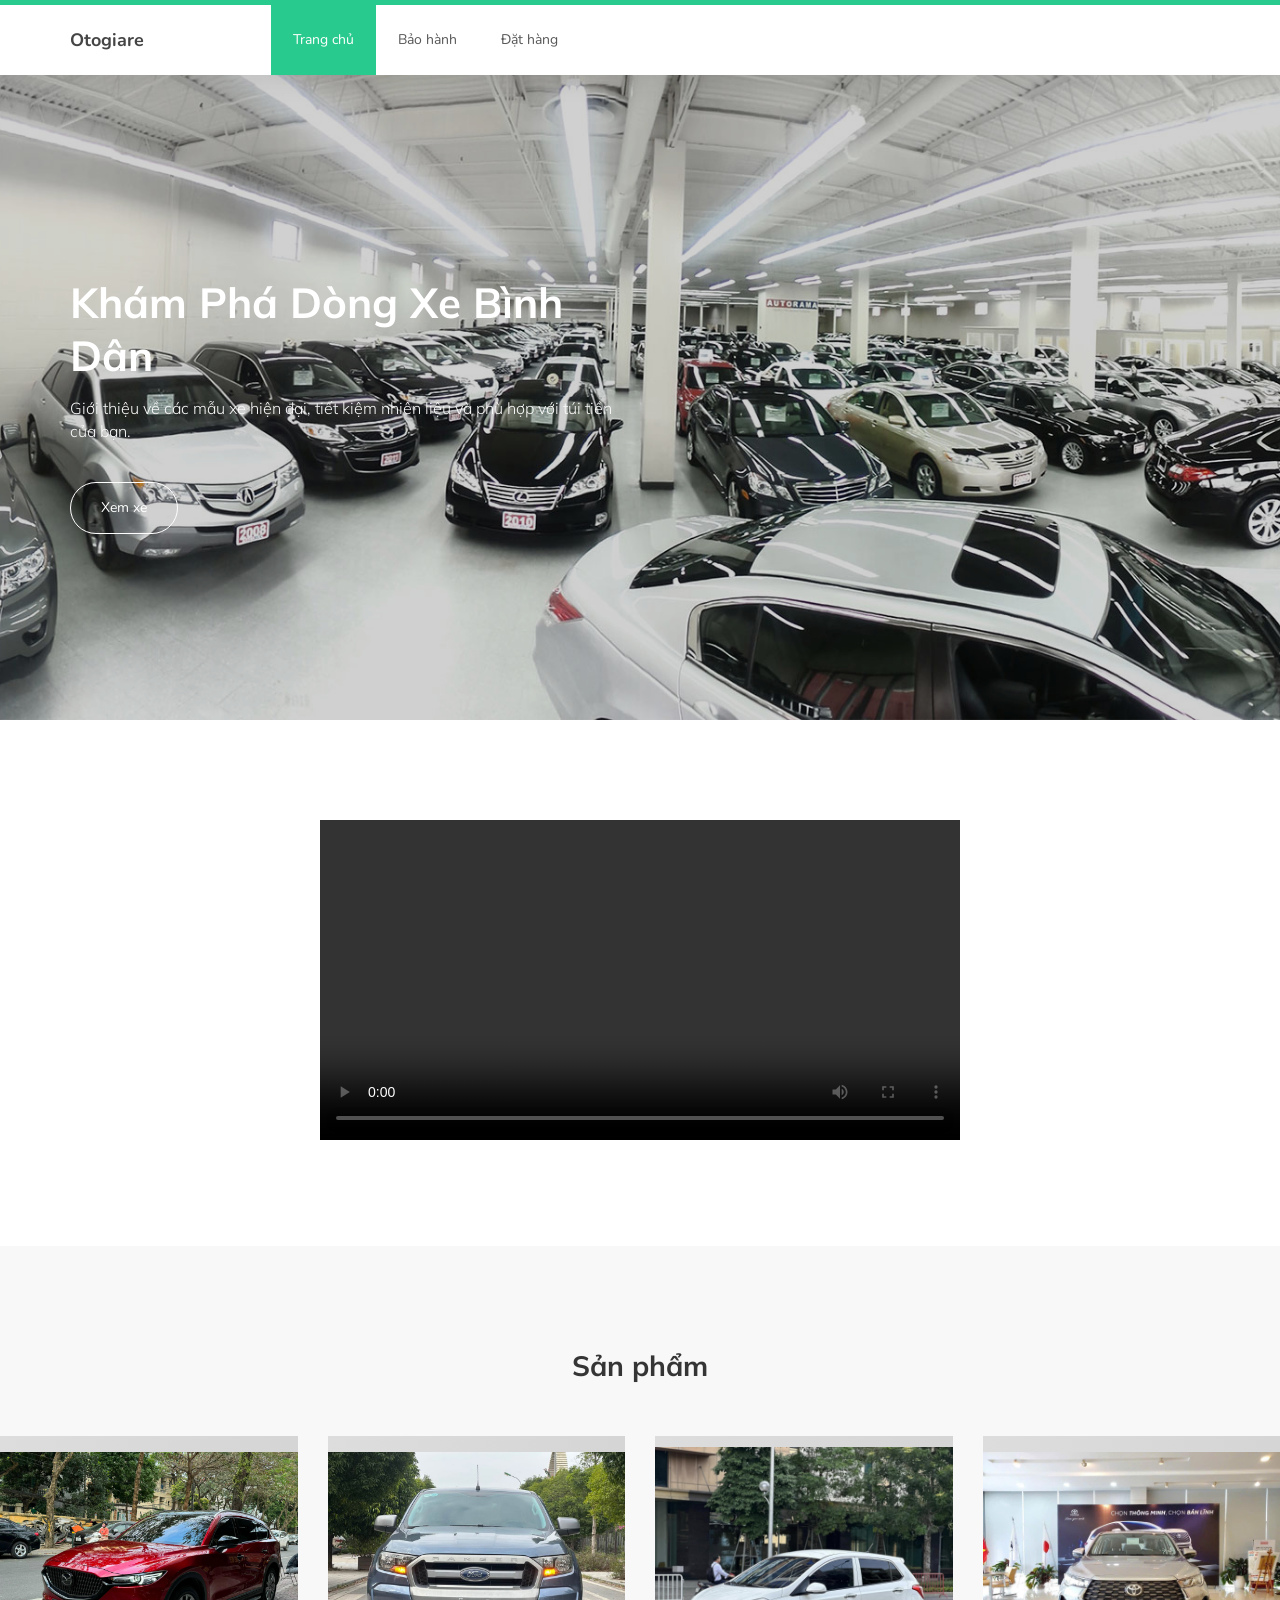
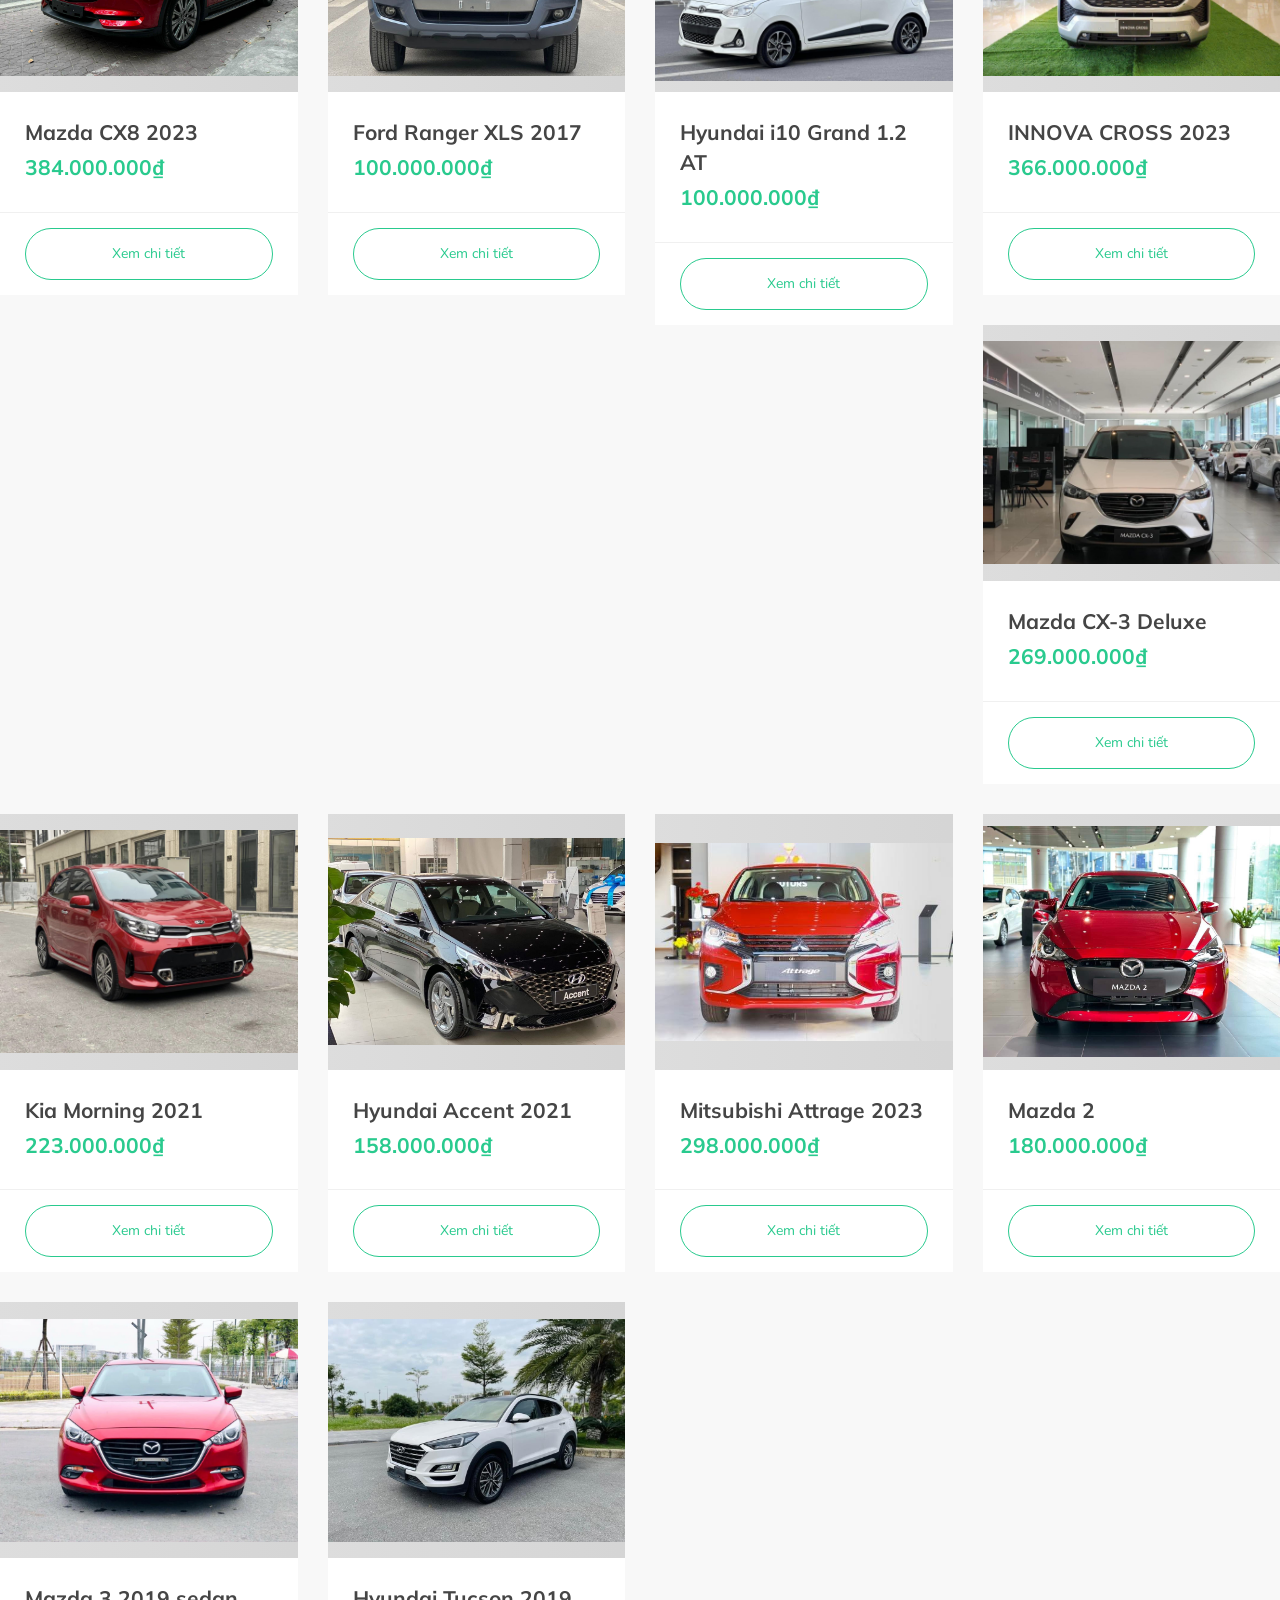
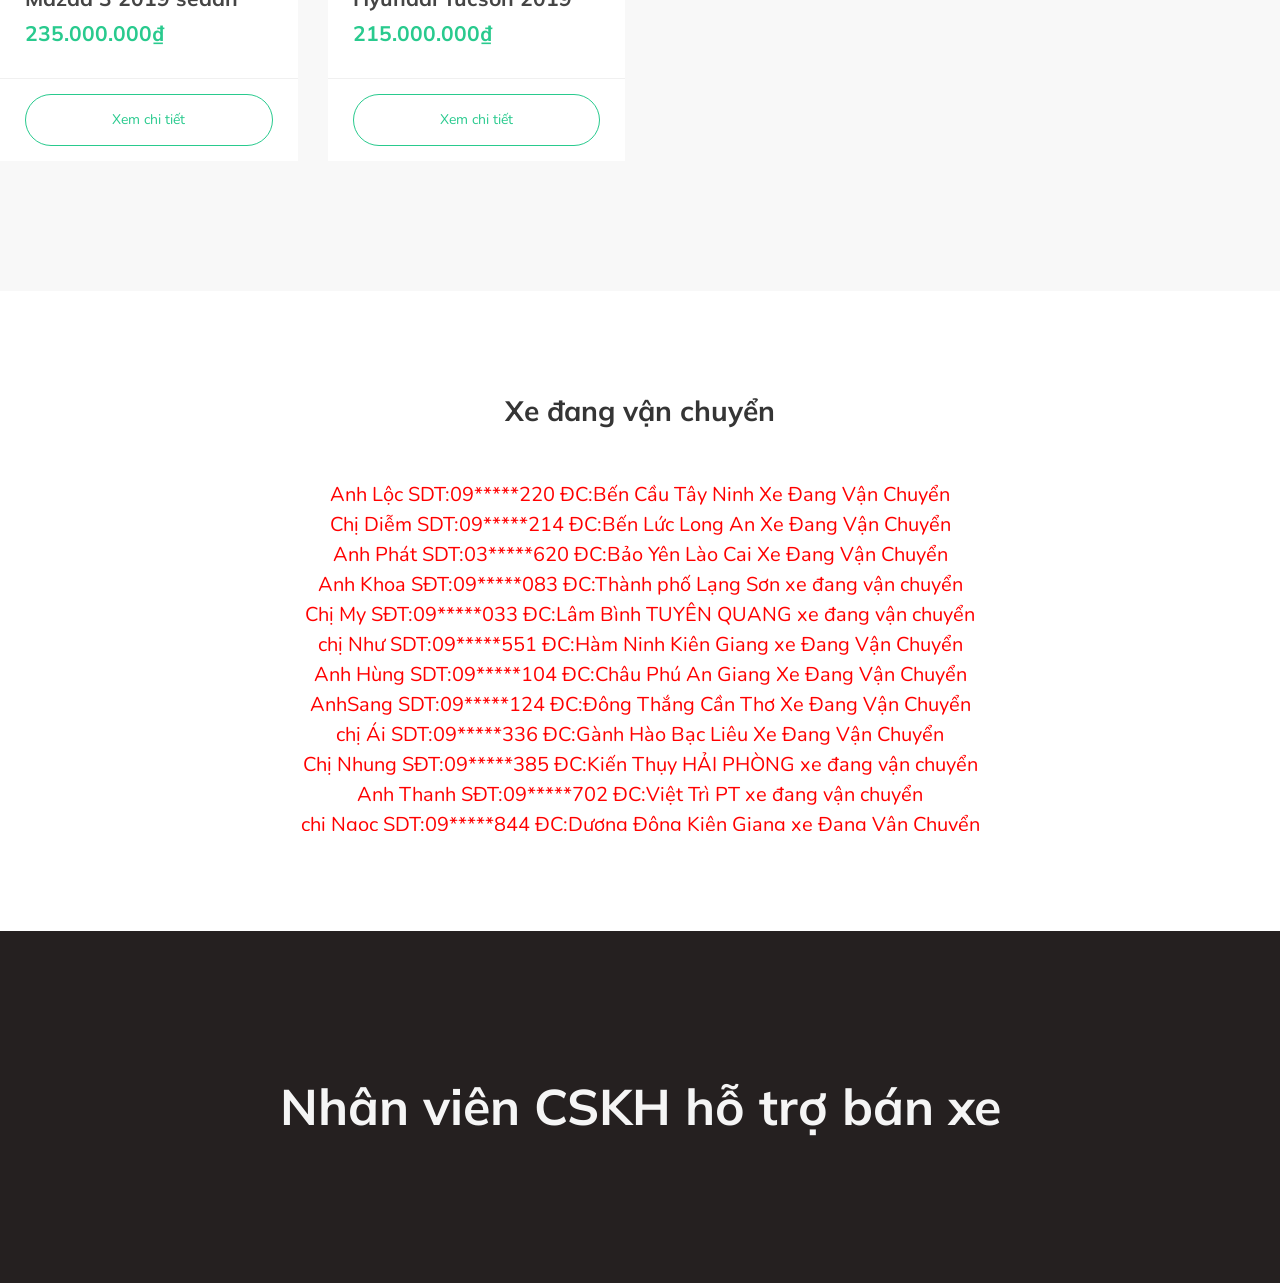
==== index.html @ b4c49692 "++++" ====
<!DOCTYPE html>
<html lang="en">
  <head>
    <title>Đại lý ô tô</title>

    <meta charset="UTF-8" />
    <meta http-equiv="X-UA-Compatible" content="IE=Edge" />
    <meta name="description" content="" />
    <meta name="keywords" content="" />
    <meta name="author" content="" />
    <meta
      name="viewport"
      content="width=device-width, initial-scale=1, maximum-scale=1"
    />

    <link rel="stylesheet" href="css/bootstrap.min.css" />
    <link rel="stylesheet" href="css/font-awesome.min.css" />
    <link rel="stylesheet" href="css/owl.carousel.css" />
    <link rel="stylesheet" href="css/owl.theme.default.min.css" />

    <!-- MAIN CSS -->
    <link rel="stylesheet" href="css/style.css" />
  </head>
  <style>
    #scroll-container {
      height: 350px;
      overflow: hidden;
      scroll-behavior: smooth;
    }

    #item-list {
      padding: 0;
      margin: 0;
      transform: translate3d(0, 0, 0);
      transition: transform 0.3 ease; /* Tăng thời gian transition để cuộn diễn ra chậm rãi hơn */
    }

    #item-list li {
      list-style: none;
      height: 30px;
      font-size: 20px; /* Đặt kích thước chữ lớn hơn */
      text-align: center; /* Căn giữa chữ */
      color: red; /* Đặt màu chữ là đỏ */
    }

    @media screen and (max-width: 700px) {
      #item-list li {
        list-style: none;
        height: 30px;
        font-size: 11px; /* Đặt kích thước chữ lớn hơn */
        text-align: center; /* Căn giữa chữ */
        color: red; /* Đặt màu chữ là đỏ */
      }
    }
  </style>
  <body
    id="top"
    data-spy="scroll"
    data-target=".navbar-collapse"
    data-offset="50"
  >
    <!-- PRE LOADER -->
    <section class="preloader">
      <div class="spinner">
        <span class="spinner-rotate"></span>
      </div>
    </section>

    <!-- MENU -->
    <section class="navbar custom-navbar navbar-fixed-top" role="navigation">
      <div class="container">
        <div class="navbar-header">
          <button
            class="navbar-toggle"
            data-toggle="collapse"
            data-target=".navbar-collapse"
          >
            <span class="icon icon-bar"></span>
            <span class="icon icon-bar"></span>
            <span class="icon icon-bar"></span>
          </button>

          <!-- lOGO TEXT HERE -->
          <a href="index.html" class="navbar-brand">Otogiare</a>
        </div>

        <!-- MENU LINKS -->
        <div class="collapse navbar-collapse">
          <ul class="nav navbar-nav navbar-nav-first">
            <li class="active"><a href="index.html">Trang chủ</a></li>
            <li><a href="bao-hanh.html">Bảo hành</a></li>
            <li><a href="dat-hang.html">Đặt hàng</a></li>
          </ul>
        </div>
      </div>
    </section>

    <!-- HOME -->
    <section id="home">
      <div class="row">
        <div class="owl-carousel owl-theme home-slider">
          <div class="item item-first">
            <div class="caption">
              <div class="container">
                <div class="col-md-6 col-sm-12">
                  <h1>Khám Phá Dòng Xe Bình Dân</h1>
                  <h3>
                    Giới thiệu về các mẫu xe hiện đại, tiết kiệm nhiên liệu và
                    phù hợp với túi tiền của bạn.
                  </h3>
                  <a
                    class="section-btn btn btn-default"
                    onclick="scrollToProductStart()"
                    >Xem xe</a
                  >
                </div>
              </div>
            </div>
          </div>

          <div class="item item-second">
            <div class="caption">
              <div class="container">
                <div class="col-md-6 col-sm-12">
                  <h1>Chinh Phục Đường Xa với Xe Ô Tô Tiết Kiệm</h1>
                  <h3>
                    Khám phá các mẫu xe ô tô giá bình dân, đáp ứng nhu cầu di
                    chuyển hàng ngày mà không làm ảnh hưởng đến ngân sách của
                    bạn.
                  </h3>
                  <a
                    class="section-btn btn btn-default"
                    onclick="scrollToProductStart()"
                    >Xem xe</a
                  >
                </div>
              </div>
            </div>
          </div>

          <div class="item item-third">
            <div class="caption">
              <div class="container">
                <div class="col-md-6 col-sm-12">
                  <h1>Trải Nghiệm Tốc Độ với Xe Hiện Đại</h1>
                  <h3>
                    Động cơ mạnh mẽ, thiết kế thời trang và hiệu suất ổn định.
                    Sẵn sàng đưa bạn đến mọi nơi mà bạn muốn.
                  </h3>
                  <a
                    class="section-btn btn btn-default"
                    onclick="scrollToProductStart()"
                    >Xem xe</a
                  >
                </div>
              </div>
            </div>
          </div>
        </div>
      </div>
    </section>

    <main>

      <section>
        <div class=".container text-center">
          <video controls="" src="/images/vivo.mp4" autoplay="" style="width:50%;"></video>
        </div>
      </section>

      <section>
        <div class=".container-fluid">
          <div class="row" id="item-show-list">
            <div class="col-md-12 col-sm-12">
              <div class="section-title text-center" id="product-start">
                <h2>Sản phẩm</h2>
              </div>
            </div>
          </div>
        </div>
      </section>

      <section>
        <div class="col-md-12 col-sm-12">
          <div class="section-title text-center">
            <h2>Xe đang vận chuyển</h2>
          </div>
        </div>
        <div class="container" id="scroll-container">
          <ul id="item-list">
            <li>
              Anh Hữu SDT:09*****880 ĐC:Bắc Mê Hà Giang Xe Đang Vận Chuyển
            </li>
            <li>
              Chị Tiền SDT:09*****234 ĐC:Bắc Ninh Bắc Ninh Xe Đang Vận Chuyển
            </li>
            <li>
              Anh Lộc SDT:09*****220 ĐC:Bến Cầu Tây Ninh Xe Đang Vận Chuyển
            </li>
            <li>
              Chị Diễm SDT:09*****214 ĐC:Bến Lức Long An Xe Đang Vận Chuyển
            </li>
            <li>
              Anh Phát SDT:03*****620 ĐC:Bảo Yên Lào Cai Xe Đang Vận Chuyển
            </li>
            <li>
              Anh Khoa SĐT:09*****083 ĐC:Thành phố Lạng Sơn xe đang vận chuyển
            </li>
            <li>
              Chị My SĐT:09*****033 ĐC:Lâm Bình TUYÊN QUANG xe đang vận chuyển
            </li>
            <li>
              chị Như SDT:09*****551 ĐC:Hàm Ninh Kiên Giang xe Đang Vận Chuyển
            </li>
            <li>
              Anh Hùng SDT:09*****104 ĐC:Châu Phú An Giang Xe Đang Vận Chuyển
            </li>
            <li>
              AnhSang SDT:09*****124 ĐC:Đông Thắng Cần Thơ Xe Đang Vận Chuyển
            </li>
            <li>
              chị Ái SDT:09*****336 ĐC:Gành Hào Bạc Liêu Xe Đang Vận Chuyển
            </li>
            <li>
              Chị Nhung SĐT:09*****385 ĐC:Kiến Thụy HẢI PHÒNG xe đang vận chuyển
            </li>
            <li>Anh Thanh SĐT:09*****702 ĐC:Việt Trì PT xe đang vận chuyển</li>
            <li>
              chị Ngọc SDT:09*****844 ĐC:Dương Đông Kiên Giang xe Đang Vận
              Chuyển
            </li>
            <li>
              Anh Vĩnh SDT:09*****356 ĐC:Bàu Bàng Bình Dương Xe Đang Vận Chuyển
            </li>
            <li>
              Chị Chi SDT:09*****312 ĐC:Bến Cát Bình Dương Xe Đang Vận Chuyển
            </li>
            <li>
              Chị Tú SDT:09*****223 ĐC:An Hội Sóc Trăng Xe Đang Vận Chuyển
            </li>
            <li>
              Anh Chinh SĐT:09*****137 ĐC:Thành phố Bắc Kạn xe đang vận chuyển
            </li>
            <li>
              Anh Bách SĐT:09*****067 ĐC:Bắc Quang HÀ GIANG xe đang vận chuyển
            </li>
            <li>
              Chị Nhung SĐT:09*****957 ĐC:Cẩm Giàng, HD xe đang vận chuyển
            </li>
            <li>
              chị Hân SDT:09*****811 ĐC:Hưng Hội Bạc Liêu Xe Đang Vận Chuyển
            </li>
            <li>
              Anh Quốc SĐT:09*****512 ĐC:Dương Kinh HẢI PHÒNG xe đang vận chuyển
            </li>
            <li>
              chị Hồng SDT:09*****688 ĐC:Bình Thuỷ Cần Thơ Xe Đang Vận Chuyển
            </li>
            <li>
              Anh Thanh SDT:09*****026 ĐC:Châu Hưng A Bạc Liêu Xe Đang Vận
              Chuyển
            </li>
            <li>
              chị Hồng SDT:09*****964 ĐC:Long Thạnh Bạc Liêu Xe Đang Vận Chuyển
            </li>
            <li>
              Chị Hạnh SĐT:09*****757 ĐC:Thạch Thất HÀ NỘI xe đang vận chuyển
            </li>
            <li>Anh Tài SĐT:09*****027 ĐC:Ứng Hòa HÀ NỘI xe đang vận chuyển</li>
            <li>
              Anh Kiên SDT:09*****906 ĐC:Tịnh Biên An Giang Xe Đang Vận Chuyển
            </li>
            <li>
              Anh Long SĐT:08*****369 ĐC:Chợ Đồn BẮC KẠN xe đang vận chuyển
            </li>
            <li>
              Chị Thư SĐT:09*****089 ĐC:Bát Xát LÀO CAO xe đang vận chuyển
            </li>
            <li>
              Anh Nhiên SĐT:09*****036 ĐC:Văn Lãng LẠNG SƠN xe đang vận chuyển
            </li>
            <li>
              Anh Khoa SDT:09*****011 ĐC:Tri Tôn An Giang Xe Đang Vận Chuyển
            </li>
            <li>Chị Như SĐT:09*****347 ĐC:Bình Tân TPHM xe đang vận chuyển</li>
            <li>
              Chị Thúy SĐT:09*****966 ĐC:Liên Chiểu ĐÀ NẴNG xe đang vận chuyển
            </li>
            <li>
              chị Tâm SDT:09*****944 ĐC:Vĩnh Lộc A Bạc Liêu Xe Đang Vận Chuyển
            </li>
            <li>
              Anh Thắng SDT:09*****275 ĐC:Hiệp Thành Bạc Liêu Xe Đang Vận Chuyển
            </li>
            <li>
              chị Đoan SDT:09*****466 ĐC:Châu Phú An Giang Xe Đang Vận Chuyển
            </li>
            <li>Chị Thư SĐT:09*****589 ĐC:Mỹ Đức HÀ NỘI xe đang vận chuyển</li>
            <li>
              Anh Quốc SĐT:09*****114 ĐC:Lương Tài, tỉnh BN xe đang vận chuyển
            </li>
            <li>
              Anh Tài SDT:09*****368 ĐC:Tịnh Biên An Giang Xe Đang Vận Chuyển
            </li>
            <li>
              Chị Lâm SĐT:09*****560 ĐC:Cát Hải HẢI PHÒNG xe đang vận chuyển
            </li>
            <li>Chị Hạnh SĐT:09*****145 ĐC:Cần Giờ TPHM xe đang vận chuyển</li>
            <li>
              chị Kim SDT:09*****515 ĐC:Châu Phú An Giang Xe Đang Vận Chuyển
            </li>
            <li>
              Anh Khôi SDT:09*****199 ĐC:Bùi Hữu Nghĩa Cần Thơ Xe Đang Vận
              Chuyển
            </li>
            <li>
              Anh Quốc SĐT:09*****418 ĐC:Yên Sơn TUYÊN QUANG xe đang vận chuyển
            </li>
            <li>
              Anh Quang SĐT:03*****614 ĐC:Mường Tè LAI CHÂU xe đang vận chuyển
            </li>
            <li>
              Anh Cương SĐT:09*****619 ĐC:Bắc Mê HÀ GIANG xe đang vận chuyển
            </li>
            <li>
              chị Dung SDT:09*****994 ĐC:Vĩnh Trường An Giang Xe Đang Vận Chuyển
            </li>
            <li>
              Anh Phước SDT:09*****970 ĐC:Tịnh Biên An Giang Xe Đang Vận Chuyển
            </li>
            <li>
              chị Chi SDT:09*****585 ĐC:Vĩnh Trạch Bạc Liêu Xe Đang Vận Chuyển
            </li>
            <li>
              Chị Khánh SĐT:09*****996 ĐC:Mường Tè LAI CHÂU xe đang vận chuyển
            </li>
            <li>
              Anh Long SĐT:08*****156 ĐC:Ngân Sơn BẮC KẠN xe đang vận chuyển
            </li>
            <li>
              Chị Thư SĐT:09*****369 ĐC:Đình Lập LẠNG SƠN xe đang vận chuyển
            </li>
            <li>
              chị Mai SDT:09*****580 ĐC:Đông phú Hậu Giang Xe Đang Vận Chuyển
            </li>
            <li>
              chị Tâm SDT:09*****876 ĐC:Gành Dầu Kiên Giang xe Đang Vận Chuyển
            </li>
            <li>
              Anh Quang SDT:09*****010 ĐC:Vị Trung Hậu Giang Xe Đang Vận Chuyển
            </li>
            <li>
              chị Trang SDT:09*****286 ĐC:Xuân Khánh Cần Thơ Xe Đang Vận Chuyển
            </li>
            <li>
              Anh Long SĐT:03*****980 ĐC:Bắc Mê HÀ GIANG xe đang vận chuyển
            </li>
            <li>
              Chị Lan SĐT:09*****902 ĐC:Liên Chiểu ĐÀ NẴNG xe đang vận chuyển
            </li>
            <li>
              Anh Tùng SĐT:09*****474 ĐC:Tiên Lãng HẢI PHÒNG xe đang vận chuyển
            </li>
            <li>Anh An SĐT:09*****051 ĐC:Củ Chi TPHCM xe đang vận chuyển</li>
            <li>
              Anh An SDT:09*****034 ĐC:Vĩnh Thành An Giang Xe Đang Vận Chuyển
            </li>
            <li>
              chị Linh SDT:09*****365 ĐC:Tân Phú Cần Thơ Xe Đang Vận Chuyển
            </li>
            <li>
              Anh Nguyễn SĐT:03*****411 ĐC:Hoàng Sa ĐÀ NẴNG xe đang vận chuyển
            </li>
            <li>
              chị Ngân SDT:09*****893 ĐC:Tân thành Hậu Giang Xe Đang Vận Chuyển
            </li>
            <li>
              Anh Nam SDT:09*****682 ĐC:Thạnh Quới Cần Thơ Xe Đang Vận Chuyển
            </li>
            <li>
              Anh Thanh SĐT:07*****656 ĐC:Hàm Yên TUYÊN QUANG xe đang vận chuyển
            </li>
            <li>
              Anh Điền SĐT:09*****913 ĐC:Phục Hòa CAO BẰNG xe đang vận chuyển
            </li>
            <li>
              Anh Minh SDT:09*****102 ĐC:Vĩnh Trinh Cần Thơ Xe Đang Vận Chuyển
            </li>
            <li>
              chị Ngọc SDT:09*****971 ĐC:Long Điền Đông Bạc Liêu Xe Đang Vận
              Chuyển
            </li>
            <li>
              Anh Tuấn SDT:09*****566 ĐC:Thới Xuân Cần Thơ Xe Đang Vận Chuyển
            </li>
            <li>
              Chị Hạnh SĐT:09*****926 ĐC:Chợ Mới BẮC KẠN xe đang vận chuyển
            </li>
            <li>
              Anh Cương SĐT:09*****370 ĐC:Đình Lập LẠNG SƠN xe đang vận chuyển
            </li>
            <li>
              Chị Thư SĐT:03*****311 ĐC:Văn Bàn LÀO CAO xe đang vận chuyển
            </li>
            <li>
              Anh Tùng SĐT:09*****951 ĐC:Lương Tài, tỉnh BN xe đang vận chuyển
            </li>
            <li>Anh Vĩ SDT:09*****123 ĐC:Hội An An Giang Xe Đang Vận Chuyển</li>
            <li>
              Anh Tuấn SDT:09*****225 ĐC:Long Tuyền Cần Thơ Xe Đang Vận Chuyển
            </li>
            <li>
              Anh Khôi SĐT:03*****771 ĐC:Bảo Yên LÀO CAO xe đang vận chuyển
            </li>
            <li>
              Anh Cương SĐT:03*****588 ĐC:Quản Bạ HÀ GIANG xe đang vận chuyển
            </li>
            <li>
              Chị Thúy: SĐT:09*****649 ĐC:An Dương HẢI PHÒNG xe đang vận chuyển
            </li>
            <li>Anh An SĐT:09*****671 ĐC:Bình Chánh TPHC xe đang vận chuyển</li>
            <li>
              Anh Phi SDT:09*****489 ĐC:Hiệp Lợi Hậu Giang Xe Đang Vận Chuyển
            </li>
            <li>
              Anh Thắng SDT:09*****361 ĐC:Kiên Bình Kiên Giang xe Đang Vận
              Chuyển
            </li>
            <li>Chị Lan SĐT:09*****757 ĐC:Từ Liêm HÀ NỘI xe đang vận chuyển</li>
            <li>
              Anh Tùng SĐT:09*****261 ĐC:Hải Châu ĐÀ NẴNG xe đang vận chuyển
            </li>
            <li>
              Anh Khôi SĐT:09*****297 ĐC:Quản Bạ HÀ GIANG xe đang vận chuyển
            </li>
            <li>
              Chị Thanh SĐT:03*****420 ĐC:Tam Đường LAI CHÂU xe đang vận chuyển
            </li>
            <li>
              Anh Nhân SDT:09*****154 ĐC:Thổ Sơn Kiên Giang xe Đang Vận Chuyển
            </li>
            <li>
              chị Kiều SDT:09*****209 ĐC:Cửa Cạn Kiên Giang xe Đang Vận Chuyển
            </li>
            <li>
              chị Thư SDT:09*****515 ĐC:Tịnh Biên An Giang Xe Đang Vận Chuyển
            </li>
            <li>
              Chị Nhi SĐT:09*****688 ĐC:Thành phố Bắc Ninh xe đang vận chuyển
            </li>
            <li>
              Anh Long SĐT:09*****496 ĐC:Bình Liêu QUẢNG NINH xe đang vận chuyển
            </li>
            <li>
              Anh Tùng SĐT:09*****933 ĐC:Tam Dương VĨNH PHÚC xe đang vận chuyển
            </li>
            <li>
              Anh Trường SDT:09*****031 ĐC:Lương Tâm Hậu Giang Xe Đang Vận
              Chuyển
            </li>
            <li>
              Chị Linh SDT:09*****991 ĐC:Bạc Liêu Bạc Liêu Xe Đang Vận Chuyển
            </li>
            <li>
              Anh Hữu SDT:09*****880 ĐC:Bắc Mê Hà Giang Xe Đang Vận Chuyển
            </li>
            <li>
              Chị Tiền SDT:09*****234 ĐC:Bắc Ninh Bắc Ninh Xe Đang Vận Chuyển
            </li>
            <li>
              Anh Lộc SDT:09*****220 ĐC:Bến Cầu Tây Ninh Xe Đang Vận Chuyển
            </li>
            <li>
              Chị Diễm SDT:09*****214 ĐC:Bến Lức Long An Xe Đang Vận Chuyển
            </li>
            <li>
              Anh Phát SDT:03*****620 ĐC:Bảo Yên Lào Cai Xe Đang Vận Chuyển
            </li>
            <li>
              Anh Khoa SĐT:09*****083 ĐC:Thành phố Lạng Sơn xe đang vận chuyển
            </li>
            <li>
              Chị My SĐT:09*****033 ĐC:Lâm Bình TUYÊN QUANG xe đang vận chuyển
            </li>
            <li>
              chị Như SDT:09*****551 ĐC:Hàm Ninh Kiên Giang xe Đang Vận Chuyển
            </li>
            <li>
              Anh Hùng SDT:09*****104 ĐC:Châu Phú An Giang Xe Đang Vận Chuyển
            </li>
            <li>
              AnhSang SDT:09*****124 ĐC:Đông Thắng Cần Thơ Xe Đang Vận Chuyển
            </li>
            <li>
              chị Ái SDT:09*****336 ĐC:Gành Hào Bạc Liêu Xe Đang Vận Chuyển
            </li>
            <li>
              Chị Nhung SĐT:09*****385 ĐC:Kiến Thụy HẢI PHÒNG xe đang vận chuyển
            </li>
            <li>Anh Thanh SĐT:09*****702 ĐC:Việt Trì PT xe đang vận chuyển</li>
            <li>
              Anh Vĩnh SDT:09*****356 ĐC:Bàu Bàng Bình Dương Xe Đang Vận Chuyển
            </li>
            <li>
              Chị Chi SDT:09*****312 ĐC:Bến Cát Bình Dương Xe Đang Vận Chuyển
            </li>
            <li>
              Chị Tú SDT:09*****223 ĐC:An Hội Sóc Trăng Xe Đang Vận Chuyển
            </li>
            <li>
              Anh Chinh SĐT:09*****137 ĐC:Thành phố Bắc Kạn xe đang vận chuyển
            </li>
            <li>
              Chị Khánh SĐT:09*****368 ĐC:Bảo Thắng LÀO CAO xe đang vận chuyển
            </li>
            <li>
              chị Diệp SDT:09*****747 ĐC:Long Hoà Cần Thơ Xe Đang Vận Chuyển
            </li>
            <li>
              Anh Thái SDT:09*****566 ĐC:Hòa Thuận Đồng Tháp Xe Đang Vận Chuyển
            </li>
            <li>
              chị Hà SDT:09*****257 ĐC:Tân Hòa Hậu Giang Xe Đang Vận Chuyển
            </li>
            <li>
              Anh Công SDT:09*****274 ĐC:Trường Xuân Cần Thơ Xe Đang Vận Chuyển
            </li>
            <li>
              Chị Thúy SĐT:09*****276 ĐC:Phú Thọ Việt Trì xe đang vận chuyển
            </li>
            <li>
              Chị Thư: SĐT:09*****432 ĐC:Định Hóa THÁI NGUYÊN xe đang vận chuyển
            </li>
            <li>
              Anh Thiện SĐT:09*****202 ĐC:Văn Yên YÊN BÁI xe đang vận chuyển
            </li>
            <li>
              Anh Quốc SĐT:09*****838 ĐC:Thành phố Tuyên Quang xe đang vận
              chuyển
            </li>
            <li>
              chị Quỳnh SDT:09*****882 ĐC:Tịnh Biên An Giang Xe Đang Vận Chuyển
            </li>
            <li>
              Chị Khuê SĐT:09*****355 ĐC:Văn Yên YÊN BÁI xe đang vận chuyển
            </li>
            <li>
              Chị Hạnh SĐT:09*****717 ĐC:Đoan Hùng PHÚ THỌ xe đang vận chuyển
            </li>
            <li>
              Anh Long SĐT:03*****935 ĐC:Thành phố Bắc Giang xe đang vận chuyển
            </li>
            <li>
              Chị Ngà SĐT:09*****102 ĐC:Văn Quan LẠNG SƠN xe đang vận chuyển
            </li>
            <li>
              chị Hương SDT:09*****889 ĐC:Vĩnh Hòa Hưng Nam Kiên Giang xe Đang
              Vận Chuyển
            </li>
            <li>
              Anh Đạt SDT:09*****134 ĐC:Lái Hiếu Hậu Giang Xe Đang Vận Chuyển
            </li>
            <li>
              chị Ngọc SDT:09*****216 ĐC:Xà Phiên Hậu Giang Xe Đang Vận Chuyển
            </li>
            <li>
              Anh Nam SĐT:03*****023 ĐC:hố Phủ Lý HÀ NAM xe đang vận chuyển
            </li>
            <li>
              Anh Minh SĐT:09*****048 ĐC:Mường La SƠN LA xe đang vận chuyển
            </li>
            <li>
              Anh Việt SDT:09*****103 ĐC:Vĩnh Lộc A Bạc Liêu Xe Đang Vận Chuyển
            </li>
            <li>
              chị Ngọc SDT:09*****199 ĐC:Thuận Hưng Cần Thơ Xe Đang Vận Chuyển
            </li>
            <li>CHị Thu SĐT:07*****319 ĐC:Việt Trì PT xe đang vận chuyển</li>
            <li>
              Anh Hoàng SĐT:09*****832 ĐC:Cẩm Giàng, HD xe đang vận chuyển
            </li>
            <li>
              Chị Thiện SĐT:09*****299 ĐC:Hoàn Kiếm Hà Nội xe đang vận chuyển
            </li>
            <li>
              Anh Bình SDT:09*****338 ĐC:Long Điền Tây Bạc Liêu Xe Đang Vận
              Chuyển
            </li>
            <li>
              Anh Anh SDT:09*****655 ĐC:Vĩnh Thạnh Trung An Giang Xe Đang Vận
              Chuyển
            </li>
            <li>
              Anh Hưng SDT:09*****476 ĐC:Vĩnh Tường Hậu Giang Xe Đang Vận Chuyển
            </li>
            <li>Anh Huy SĐT:09*****000 ĐC:Bắc Yên SƠN LA xe đang vận chuyển</li>
            <li>
              Chị Nhi SĐT:09*****490 ĐC:Bảo Lạc CAO BẰNG xe đang vận chuyển
            </li>
            <li>
              Anh Đức SĐT:09*****555 ĐC:Thuận Châu SƠN LA xe đang vận chuyển
            </li>
            <li>
              Chị Thư SĐT:09*****985 ĐC:Lương Tài, tỉnh BN xe đang vận chuyển
            </li>
            <li>
              chị Thư SDT:09*****466 ĐC:Vĩnh Viễn Hậu Giang Xe Đang Vận Chuyển
            </li>
            <li>
              chị Hoa SDT:09*****691 ĐC:Đại Thành Hậu Giang Xe Đang Vận Chuyển
            </li>
            <li>
              Chị Hạnh SĐT:07*****246 ĐC:Hưng Hà THÁI BÌNH xe đang vận chuyển
            </li>
            <li>
              Anh Dũng SDT:09*****338 ĐC:Xuân Thắng Cần Thơ Xe Đang Vận Chuyển
            </li>
            <li>
              Anh Đạt SDT:09*****419 ĐC:Hưng Lợi Cần Thơ Xe Đang Vận Chuyển
            </li>
            <li>
              Anh Kiệt SĐT:09*****294 ĐC:Hành Sơn ĐÀ NẴNG xe đang vận chuyển
            </li>
            <li>
              chị Linh SDT:09*****955 ĐC:Ninh Quới Bạc Liêu Xe Đang Vận Chuyển
            </li>
            <li>
              Chị Thư SĐT:09*****809 ĐC:Yên Bình YÊN BÁI xe đang vận chuyển
            </li>
            <li>
              Chị My SĐT:09*****886 ĐC:Na HangTUYÊN QUANG xe đang vận chuyển
            </li>
            <li>
              chị Hoa SDT:09*****720 ĐC:Bình Long An Giang Xe Đang Vận Chuyển
            </li>
            <li>
              Anh Tuấn SDT:09*****554 ĐC:Đông Hiệp Cần Thơ Xe Đang Vận Chuyển
            </li>
            <li>
              chị Ngọc SDT:09*****127 ĐC:Tây Yên Kiên Giang xe Đang Vận Chuyển
            </li>
            <li>
              chịThảo SDT:09*****407 ĐC:Phú Hữu Hậu Giang Xe Đang Vận Chuyển
            </li>
            <li>
              Chị Hạnh SĐT:09*****336 ĐC:Tràng Định LẠNG SƠN xe đang vận chuyển
            </li>
            <li>
              Anh Tài SĐT:09*****186 ĐC:Phú Lương THÁI NGUYÊN xe đang vận chuyển
            </li>
            <li>
              Anh Quang SDT:09*****307 ĐC:Bến Cầu Tây Ninh Xe Đang Vận Chuyể
            </li>
            <li>
              Anh Nghĩa SDT:09*****710 ĐC:Bình Thạnh Tphm Xe Đang Vận Chuyển
            </li>
            <li>
              Chị Bích SDT:09*****364 ĐC:An Lạc Sóc Trăng Xe Đang Vận Chuyển
            </li>
            <li>
              Anh Phước SDT:09*****012 ĐC:Bố Trạch Quảng Bình Xe Đang Vận Chuyển
            </li>
            <li>
              Chị Khuê SĐT:09*****366 ĐC:Phú Lương THÁI NGUYÊN xe đang vận
              chuyển
            </li>
            <li>
              Anh Điền SĐT:09*****900 ĐC:Phù Yên SƠN LA xe đang vận chuyển
            </li>
            <li>
              Anh Hảo SDT:09*****781 ĐC:Bù Đốp Bình Phước Xe Đang Vận Chuyển
            </li>
            <li>
              chị Vy SDT:09*****810 ĐC:Đông Phú Hậu Giang Xe Đang Vận Chuyển
            </li>
            <li>
              Anh Nam SDT:09*****789 ĐC:Thới Xuân Cần Thơ Xe Đang Vận Chuyển
            </li>
            <li>
              chị Cát SDT:09*****303 ĐC:Thới Đông Cần Thơ Xe Đang Vận Chuyển
            </li>
            <li>
              chị Ngân SDT:09*****430 ĐC:Phong Thạnh Bạc Liêu Xe Đang Vận Chuyển
            </li>
            <li>
              Chị Hạnh SĐT:03*****728 ĐC:Chợ Đồn BẮC KẠN xe đang vận chuyển
            </li>
            <li>
              Anh Quân SDT:09*****285 ĐC:Bàn Thạch Kiên Giang xe Đang Vận Chuyển
            </li>
            <li>
              Anh Tuấn SDT:09*****012 ĐC:Phong Tân Bạc Liêu Xe Đang Vận Chuyển
            </li>
            <li>
              chị Châu SDT:09*****893 ĐC:Hưng Yên Kiên Giang xe Đang Vận Chuyển
            </li>
            <li>
              Anh Vinh SDT:09*****209 ĐC:Tấn Mỹ An Giang Xe Đang Vận Chuyển
            </li>
            <li>
              chị Diệu SDT:09*****225 ĐC:An Nghiệp Cần Thơ Xe Đang Vận Chuyển
            </li>
            <li>
              Anh Hoàng SDT:09*****906 ĐC:Ngọc Hòa Kiên Giang xe Đang Vận Chuyển
            </li>
            <li>
              Anh Hoàng SĐT:09*****878 ĐC:Cao Bằng CAO BẰNG xe đang vận chuyển
            </li>
            <li>
              CHị Thu SĐT:09*****094 ĐC:Đồng Văn HÀ GIANG xe đang vận chuyển
            </li>
            <li>
              chị Huyền SDT:09*****002 ĐC:Bình Minh Kiên Giang xe Đang Vận
              Chuyển
            </li>
            <li>
              Anh Hùng SDT:09*****268 ĐC:Tân Phong Bạc Liêu Xe Đang Vận Chuyển
            </li>
            <li>
              Anh Tài SDT:09*****420 ĐC:Tân Hoà An Giang Xe Đang Vận Chuyển
            </li>
            <li>
              chị Liên SDT:09*****157 ĐC:Thạnh Bình Kiên Giang xe Đang Vận
              Chuyển
            </li>
            <li>chị Ánh SDT:09*****811 ĐC:An Hòa Cần Thơ Xe Đang Vận Chuyển</li>
            <li>
              Chị Diệp SĐT:09*****958 ĐC:Thành phố Hải Dương xe đang vận chuyển
            </li>
            <li>
              Anh Đăng SDT:09*****380 ĐC:Hộ Phòng Bạc Liêu Xe Đang Vận Chuyển
            </li>
            <li>
              Anh Hoàng SDT:09*****948 ĐC:Vĩnh Phong Kiên Giang xe Đang Vận
              Chuyển
            </li>
            <li>
              chị Trâm SDT:09*****992 ĐC:Vân Khánh Đông Kiên Giang xe Đang Vận
              Chuyển
            </li>
            <li>
              Anh Khánh SDT:09*****102 ĐC:Minh Diệu Bạc Liêu Xe Đang Vận Chuyển
            </li>
            <li>
              Anh Tùng SĐT:03*****899 ĐC:Tiên Du BẮC NINH xe đang vận chuyển
            </li>
            <li>
              Anh Trọng SDT:09*****031 ĐC:Vĩnh Mỹ B Bạc Liêu Xe Đang Vận Chuyển
            </li>
            <li>
              Anh Quang SĐT:09*****182 ĐC: Gia Viễn NINH BÌNH xe đang vận chuyển
            </li>
            <li>
              Chị Thương SDT:09*****689 ĐC:Tân Hoà An Giang Xe Đang Vận Chuyển
            </li>
            <li>
              Anh Hoang SDT:09*****891 ĐC:Minh Lương Kiên Giang xe Đang Vận
              Chuyển
            </li>
            <li>
              Chị Mai SDT:09*****457 ĐC:Xuân Hòa Sóc Trăng Xe Đang Vận Chuyển
            </li>
            <li>
              Anh Long SDT:09*****818 ĐC:An Minh Kiên Giang Xe Đang Vận Chuyển
            </li>
            <li>
              Anh Lâm SĐT:09*****958 ĐC:Bỉm Sơn THANH HÓA xe đang vận chuyển
            </li>
            <li>
              Chị Oanh SDT:09*****645 ĐC:An Nhơn Bình Định Xe Đang Vận Chuyển
            </li>
            <li>
              Anh Phi SDT:09*****004 ĐC:Bình Tân Vĩnh Long Xe Đang Vận Chuyển
            </li>
            <li>
              Chị Uyên SDT:09*****662 ĐC:Nhơn Mỹ Sóc Trăng Xe Đang Vận Chuyển
            </li>
            <li>
              Anh Trường SDT:09*****701 ĐC:An Phú An Giang Xe Đang Vận Chuyển
            </li>
            <li>
              Anh Thái SĐT:07*****110 ĐC:Gia Lộc HẢI DƯƠNG xe đang vận chuyển
            </li>
            <li>
              Chị Thúy: SĐT:03*****467 ĐC:Ân Thi HƯNG YÊN xe đang vận chuyển
            </li>
            <li>
              Anh Long SDT:09*****003 ĐC:Anh Sơn Nghệ An Xe Đang Vận Chuyển
            </li>
            <li>
              Chị Mẫn SDT:09*****347 ĐC:An Mỹ Sóc Trăng Xe Đang Vận Chuyển
            </li>
            <li>Anh Hải SDT:09*****414 ĐC:Ba Bể Bắc Kạn Xe Đang Vận Chuyển</li>
            <li>
              Anh Thái SĐT:09*****725 ĐC:Thành phố Thái Nguyên xe đang vận
              chuyển
            </li>
            <li>
              Anh Dũng SĐT:03*****036 ĐC:Lâm Bình TUYÊN QUANG xe đang vận chuyển
            </li>
            <li>
              Anh Trung SDT:09*****139 ĐC:Bố Trạch Quảng Bình Xe Đang Vận Chuyển
            </li>
            <li>
              Chị Hân SDT:09*****147 ĐC:Buôn Hồ Đắk Lắk Xe Đang Vận Chuyển
            </li>
            <li>
              Anh Minh SDT:09*****870 ĐC:Châu Phú An Giang Xe Đang Vận Chuyển
            </li>
            <li>
              Chị Hà SDT:09*****321 ĐC:Châu Đức Bà Rịa – Vũng Tàu Xe Đang Vận
              Chuyển
            </li>
            <li>
              Anh Toản SDT:09*****786 ĐC:Cầu Ngang Trà Vinh Xe Đang Vận Chuyển
            </li>
            <li>
              Anh Hoàng SDT:09*****557 ĐC:An Biên Kiên Giang xe đang vận chuyển
            </li>
            <li>
              Chị Hương SĐT:09*****399 ĐC:Cẩm Khê PHÚ THỌ xe đang vận chuyển
            </li>
            <li>
              Anh Thanh SĐT:09*****436 ĐC:Hải Hà QUẢNG NINH xe đang vận chuyển
            </li>
            <li>
              chị My SDT:09*****789 ĐC:Mỹ Hiệp Sơn Kiên Giang xe Đang Vận Chuyển
            </li>
            <li>
              An Mạnh SDT:09*****313 ĐC:Vĩnh Thuận Tây Hậu Giang Xe Đang Vận
              Chuyển
            </li>
            <li>
              chị Linh SDT:09*****430 ĐC:Thuận Hưng Cần Thơ Xe Đang Vận Chuyển
            </li>
            <li>
              Chị Thiện SĐT:09*****952 ĐC:Bảo Thắng LÀO CAO xe đang vận chuyển
            </li>
            <li>
              Anh Phúc SDT:09*****994 ĐC:Lại Sơn Kiên Giang xe Đang Vận Chuyển
            </li>
            <li>
              chị Hạ SDT:09*****103 ĐC:Thốt Nốt Cần Thơ Xe Đang Vận Chuyển
            </li>
            <li>Chị Hạnh SĐT:09*****988 ĐC:Đồng Văn HÀ xe đang vận chuyển</li>
            <li>
              Chị Hương SDT:09*****385 ĐC:Xã Thạnh Sóc Trăng Xe Đang Vận Chuyển
            </li>
            <li>
              Anh Nam SDT:09*****199 ĐC:Dương Hòa Kiên Giang xe Đang Vận Chuyển
            </li>
            <li>
              Chị Khánh SDT:09*****412 ĐC:Hưng Phú Sóc Trăng Xe Đang Vận Chuyển
            </li>
            <li>
              Anh Nhật SDT:09*****221 ĐC:Mỹ Tú Sóc Trăng Xe Đang Vận Chuyển
            </li>
            <li>
              Anh Thái SĐT:09*****101 ĐC:An Lão Hải Phòng xe đang vận chuyển
            </li>
            <li>
              Anh Huy SDT:09*****841 ĐC:Hội Thượng Sóc Trăng Xe Đang Vận Chuyển
            </li>
            <li>
              Chị Châu SDT:09*****201 ĐC:Mỹ Tú Sóc Trăng Xe Đang Vận Chuyển
            </li>
            <li>
              Anh Bảo SDT:09*****245 ĐC:Mỹ Phước Sóc Trăng Xe Đang Vận Chuyển
            </li>
            <li>
              Chị Thủy SDT:09*****712 ĐC:Châu Đốc An Giang Xe Đang Vận Chuyển
            </li>
            <li>
              Anh Hữu SDT:09*****994 ĐC:Cầu Kè Trà Vinh Xe Đang Vận Chuyển
            </li>
          </ul>
        </div>
      </section>
    </main>

    <!-- FOOTER -->
    <footer id="footer">
      <div class="container">
        <div class="row">
          <div class="col-md-12 col-sm-12">
            <div class="text-center">
              <a href="tel:456789123"><h2>Nhân viên CSKH hỗ trợ bán xe</h2></a>
            </div>
          </div>
        </div>
      </div>
    </footer>

    <!-- SCRIPTS -->
    <script src="js/jquery.js"></script>
    <script src="js/bootstrap.min.js"></script>
    <script src="js/owl.carousel.min.js"></script>
    <script src="js/smoothscroll.js"></script>
    <script src="js/custom.js"></script>
    <script src="js/myIndex.js"></script>
  </body>
</html>
---- css/style.css ----
/*

Known Template 

https://templatemo.com/tm-516-known

*/

  @import url('https://fonts.googleapis.com/css?family=Muli:300,700|Nunito');

  body {
    background: #ffffff;
    font-family: 'Nunito', sans-serif;
    overflow-x: hidden;
    padding-top: 70px;
  }


  /*---------------------------------------
     TYPOGRAPHY              
  -----------------------------------------*/

  h1,h2,h3,h4,h5,h6 {
    font-family: 'Muli', sans-serif;
    font-weight: bold;
    line-height: inherit;
  }

  h1 {
    color: #252525;
    font-size: 3em;
    line-height: normal;
  }

  h2 {
    color: #353535;
    font-size: 2em;
    padding-bottom: 10px;
  }

  h3 {
    font-size: 1.5em;
  }

  h3,
  h3 a {
    color: #454545;
  }

  p {
    color: #757575;
    font-size: 14px;
    font-weight: normal;
    line-height: 24px;
  }



  /*---------------------------------------
     GENERAL               
  -----------------------------------------*/

  html{
    -webkit-font-smoothing: antialiased;
  }

  a {
    color: #252525;
    -webkit-transition: 0.5s;
    transition: 0.5s;
    text-decoration: none !important;
  }

  a,
  input, button,
  .form-control {
    -webkit-transition: 0.5s;
    transition: 0.5s;
  }

  a:hover, a:active, a:focus {
    color: #29ca8e;
    outline: none;
  }

  ::-webkit-scrollbar{
    width: 8px;
    height: 8px;
  }

  ::-webkit-scrollbar-thumb {
    cursor: pointer;
    background: #000000;
  }

  .section-title {
    padding-bottom: 40px;
  }

  .section-title h2 {
    margin: 0;
  }

  .section-title small {
    display: block;
  }

  .overlay {
    background: rgba(20,20,20,0.5);
    position: absolute;
    top: 0;
    right: 0;
    bottom: 0;
    left: 0;
    width: 100%;
    height: 100%;
  }

  .entry-form {
    background: #252020;
    border-radius: 100%;
    text-align: center;
    padding: 6em;
    width: 450px;
    height: 450px;
  }

  .entry-form h2 {
    color: #ffffff;
    margin: 0;
  }
  
  .form .form-control,
  .entry-form .form-control {
    background: transparent;
    border: 0;
    border-bottom: 1px solid;
    border-radius: 0;
    box-shadow: none;
    height: 45px;
    margin: 10px 0;
  }

  .form .input-group {
    margin: 10px 0;
  }

  .input-group-addon {
    border: 0;
  }

  .form .input-group .form-control {
    margin: 0;
  }

  .form textarea.form-control,
  .entry-form textarea.form-control { height: 120px;  }

  .entry-form .submit-btn {
    background: #ffffff;
    border-radius: 50px;
    border: 0;
    color: #252020;
    width: 50%;
    height: 50px;
    margin: 30px auto;
    margin-bottom: 10px;
  }

  .entry-form .submit-btn:hover {
    background: #3f51b5;
    color: #ffffff;
  }

  section {
    position: relative;
    padding: 100px 0;
  }

  #team, 
  #testimonial {
    text-align: center;
  }
  
  #google-map iframe {
    border: 0;
    width: 100%;
    height: 390px;
  }



  /*---------------------------------------
     BUTTONS               
  -----------------------------------------*/

  .section-btn {
    background: transparent;
    border-radius: 50px;
    border: 1px solid #ffffff;
    color: #ffffff;
    font-size: inherit;
    font-weight: normal;
    padding: 15px 30px;
    transition: 0.5s;
  }

  .section-btn:hover {
    background: #ffffff;
    border-color: transparent;
  }



  /*---------------------------------------
       PRE LOADER              
  -----------------------------------------*/

  .preloader {
    position: fixed;
    top: 0;
    left: 0;
    width: 100%;
    height: 100%;
    z-index: 99999;
    display: flex;
    flex-flow: row nowrap;
    justify-content: center;
    align-items: center;
    background: none repeat scroll 0 0 #ffffff;
  }

  .spinner {
    border: 1px solid transparent;
    border-radius: 3px;
    position: relative;
  }

  .spinner:before {
    content: '';
    box-sizing: border-box;
    position: absolute;
    top: 50%;
    left: 50%;
    width: 45px;
    height: 45px;
    margin-top: -10px;
    margin-left: -10px;
    border-radius: 50%;
    border: 1px solid #575757;
    border-top-color: #ffffff;
    animation: spinner .9s linear infinite;
  }

  @-webkit-@keyframes spinner {
    to {transform: rotate(360deg);}
  }

  @keyframes spinner {
    to {transform: rotate(360deg);}
  }



  /*---------------------------------------
      MENU              
  -----------------------------------------*/
  
  .text-primary { color: #29ca8e; }

  .custom-navbar {
    background: #ffffff;
    border-top: 5px solid #29ca8e;
    border-bottom: 0;
    -webkit-box-shadow: 0 1px 30px rgba(0, 0, 0, 0.1);
    -moz-box-shadow: 0 1px 30px rgba(0, 0, 0, 0.1);
    box-shadow: 0 1px 30px rgba(0, 0, 0, 0.1);
    padding: 12px 0;
    margin-bottom: 0;
    padding: 0;
  }

  .custom-navbar .navbar-brand {
    color: #454545;
    font-size: 18px;
    font-weight: bold;
    line-height: 40px;
  }

  .custom-navbar .navbar-nav.navbar-nav-first {
    margin-left: 8em;
  }

  .custom-navbar .navbar-nav.navbar-right li a {
    padding-right: 12px;
    padding-left: 12px;
  }

  .custom-navbar .navbar-nav.navbar-right li a .fa {
    background: #29ca8e;
    border-radius: 100%;
    color: #ffffff;
    width: 30px;
    height: 30px;
    line-height: 30px;
    text-align: center;
    display: inline-block;
    margin-right: 5px;
  }

  .custom-navbar .nav li a {
    line-height: 40px;
    color: #575757;
    padding-right: 22px;
    padding-left: 22px;
  }

  .custom-navbar .navbar-nav > li > a:hover,
  .custom-navbar .navbar-nav > li > a:focus {
    background-color: transparent;
  }

  .custom-navbar .nav li a:hover {
    background-color: #29ca8e;
    color: #ffffff;
  }

  .custom-navbar .nav li.active > a {
    background-color: #29ca8e;
    color: #ffffff;
  }

  .custom-navbar .navbar-toggle {
    border: none;
    padding-top: 10px;
  }

  .custom-navbar .navbar-toggle {
    background-color: transparent;
  }

  .custom-navbar .navbar-toggle .icon-bar {
    background: #252525;
    border-color: transparent;
  }



  /*---------------------------------------
      HOME  & SLIDER            
  -----------------------------------------*/

  #home {
    padding: 0;
  }

  #home h1 {
    color: #ffffff;
  }

  #home h3 {
    color: #f9f9f9;
    font-size: 16px;
    font-weight: 300;
    margin: 0;
    padding: 5px 0 40px 0;
  }

  @media (min-width: 768px) {
    .home-slider .col-md-6 {
      padding-left: 0;
    }
  }

  @media (max-width: 768px) {
    .col-custom{
      width: 50%;
      float: left;
    }
  }

  .home-slider .caption {
    display: flex;
    justify-content: center;
    flex-direction: column;
    text-align: left;
    background-color: rgba(20,20,20,0.2);
    height: 100%;
    color: #fff;
    cursor: e-resize;
  }

  .home-slider .item {
    background-repeat: no-repeat;
    background-attachment: local;
    background-size: cover;
    height: 650px;
  }
  
  .caption h3 a { color: #FFF; }
  .caption h3 a:hover { color: #FF3; }

  .home-slider .item-first {
    background-image: url(../images/slider-image-1-1920x700.jpg);
	background-position: center;
  }

  .home-slider .item-second {
    background-image: url(../images/slider-image-2-1920x700.jpg);
  }

  .home-slider .item-third {
    background-image: url(../images/slider-image-3-1920x700.jpg);
  }



  /*---------------------------------------
      FEATURE              
  -----------------------------------------*/

  .feature-thumb {
    border: 1px solid #f0f0f0;
    padding: 5em 3em;
  }

  .feature-thumb span {
    background: #3f51b5;
    border-radius: 50px;
    color: #ffffff;
    font-size: 25px;
    font-weight: bold;
    display: inline-block;
    width: 60px;
    height: 60px;
    line-height: 60px;
    text-align: center;
    margin-bottom: 5px;
  }

  .feature-thumb h3 {
    margin: 10px 0;
  }



  /*---------------------------------------
      ABOUT              
  -----------------------------------------*/

  #about figure {
    display: inline-block;
    vertical-align: top;
    margin-left: 15px;
  }

  #about figure span {
    float: left;
    margin-left: -15px;
    padding: 15px 20px;
    position: relative;
    top: 20px;
  }

  #about figure span i {
    background: #29ca8e;
    border-radius: 50px;
    color: #ffffff;
    font-size: 25px;
    width: 50px;
    height: 50px;
    line-height: 50px;
    text-align: center;
  }



  /*---------------------------------------
      TEAM              
  -----------------------------------------*/

  .team-thumb {
    position: relative;
    overflow: hidden;
    text-align: left;
  }

  .team-info {
    padding: 20px 30px;
  }

  .team-image img {
    width: 100%;
  }

  .team-thumb .social-icon {
    border-top: 1px solid #f0f0f0;
    padding: 4px 20px 0 20px;
  }

  .team-thumb .social-icon li a {
    background: #ffffff;
    color: #252020;
  }

  .team-info h3 {
    margin: 0;
  }


  /*---------------------------------------
      COURSES             
  -----------------------------------------*/

  #courses .section-title {
    text-align: center;
  }

  #courses .owl-theme .owl-nav {
    margin-top: 30px;
  }

  #courses .owl-theme .owl-nav [class*=owl-] {
    border-radius: 2px;
    font-size: 16px;
    width: 30px;
    height: 30px;
    line-height: 30px;
    text-align: center;
    padding: 0;
  }

  .courses-thumb {
    background: #f9f9f9;
    position: relative;
  }

  .courses-thumb-secondary {
    margin-bottom: 30px;
  }

.form .form-control,
  .modal .form-control { background-color: #eee;  }

  .courses-top {
    position: relative;
  }

  .courses-image {
    background: linear-gradient(to right, #20202027, #1010102d);
    height: 256px;
    overflow: hidden;
  }

  .img-responsive{
    width: 100%; /* Đảm bảo hình ảnh chiếm đầy đủ chiều rộng của khu vực cha */
    height: 100%; /* Chiều cao tự động điều chỉnh để duy trì tỷ lệ khung hình */
    object-fit: contain; /* Điều chỉnh cách hiển thị hình ảnh */
  }

  #img-details{
    height: 150px;
    overflow: hidden;
  }

  .courses-date {
    background: linear-gradient(rgba(255, 0, 0, 0), rgba(0, 0, 0, 0.6));
    width: 100%;
    position: absolute;
    bottom: 0;
    padding: 20px 25px;
  }

  .courses-date span,
  .courses-author span {
    font-size: 14px;
    font-weight: bold;
  }

  .courses-date span {
    color: #ffffff;
    display: inline-block;
    margin-right: 10px;
  }

  .courses-detail {
    padding: 25px 25px 15px 25px;
  }

  .courses-detail h3 {
    margin: 0 0 2px 0;
  }

  .courses-info {
    border-top: 1px solid #f0f0f0;
    position: relative;
    clear: both;
    padding: 15px 25px;
  }

  .courses-author,
  .courses-author span {
    display: inline-block;
    vertical-align: middle;
  }

  .courses-author img {
    display: inline-block !important;
    border-radius: 50px;
    width: 50px !important;
    height: 50px;
    margin-right: 10px;
  }

  .courses-price {
    float: right;
    margin-top: 10px;
  }

  .courses-price span {
    background: #29ca8e;
    border-radius: 2px;
    color: #ffffff;
    display: block;
    padding: 5px 10px;
  }

  .courses-price.free span {
    background: #3f51b5;
  }



  /*---------------------------------------
     NEWS              
  -----------------------------------------*/

  .news-thumb {
    clear: both;
    position: relative;
    overflow: hidden;
    margin-bottom: 30px;
  }

  .news-thumb .news-image {
    float: left;
    width: 40%;
    margin-right: 30px;
  }

  .news-info h3 {
    margin-top: 5px;
    margin-bottom: 10px;
  }

  .news-date span {
    color: #909090;
    font-weight: bold;
  }



  /*---------------------------------------
      TESTIMONIAL             
  -----------------------------------------*/
  
  #testimonial .item {
    margin: 20px 0;
    padding: 4em 3em;
    text-align: left;
  }

  #courses .col-md-4,
  #testimonial .col-md-4 {
    display: block;
    width: 100%;
  }

  #testimonial .item > p {
    font-size: 16px;
    line-height: 26px;
  }

  .tst-rating {
    margin-bottom: 15px;
  }

  .tst-rating .fa {
    color: #3f51b5;
  }

  .tst-image,
  .tst-author {
    display: inline-block;
    vertical-align: middle;
    margin-bottom: 20px;
    text-align: left;
  }

  .tst-image img {
    border-radius: 50px;
    width: 60px !important;
    height: 60px;
    margin-right: 15px;
  }

  .tst-author h4 {
    margin: 0;
  }

  .tst-author span {
    color: #808080;
    font-size: 14px;
  }



  /*---------------------------------------
      CONTACT             
  -----------------------------------------*/

  #contact {
    background: #3f51b5;
  }

  #contact h2 {
    color: #ffffff;
  }

  #contact .section-title {
    padding-bottom: 20px;
  }

  #contact h2 > small,
  #contact p,
  #contact a {
    color: #f9f9f9;
  }

  #contact-form {
    padding: 1em 0;
  }

  #contact-form .col-md-12,
  #contact-form .col-md-4 {
    padding-left: 0;
  }
  
  .form .form-control,
  #contact-form .form-control {
    border: 0;
    border-radius: 5px;
    box-shadow: none;
    margin: 10px 0;
  }

  #contact-form input {
    height: 50px;
  }

  #contact-form input[type='submit'] {
    border-radius: 50px;
    border: 1px solid transparent;
  }

  #contact-form input[type='submit']:hover {
    background: transparent;
    border-color: #ffffff;
    color: #ffffff;
  }
  



  /*---------------------------------------
     FOOTER              
  -----------------------------------------*/

  footer {
    background: #252020;
    padding: 120px 0;
  }

  footer .section-title {
    padding-bottom: 10px;
  }

  footer h2 {
    font-size: 50px;
    color: whitesmoke;
  }

  footer a,
  footer p {
    color: #909090;
  }

  footer strong {
    color: #d9d9d9;
  }

  footer address p {
    margin-bottom: 0;
  }

  footer .social-icon {
    margin-top: 25px;
  }

  .footer-info {
    margin-right: 2em;
  }

  .footer-info h2 {
    color: #ffffff;
    padding: 0;
  }

  .footer_menu h2 {
    margin-top: 2em;
  }

  .footer_menu ul {
    margin: 0;
    padding: 0;
  }

  .footer_menu li {
    display: inline-block;
    list-style: none;
    margin: 5px 10px 5px 0;
  }

  .newsletter-form .form-control {
    background: transparent;
    border-radius: 0;
    box-shadow: none;
    border: 0;
    border-bottom: 1px solid #303030;
    height: 50px;
    margin: 5px 0;
  }

  .newsletter-form input[type="submit"] {
    background: transparent;
    border: 1px solid #f9f9f9;
    border-radius: 50px;
    color: #ffffff;
    display: block;
    margin-top: 20px;
    outline: none;
    width: 50%;
  }

  .newsletter-form input[type="submit"]:hover {
    background: #29ca8e;
    border-color: transparent;
  }

  .newsletter-form .form-group span {
    color: #909090;
    display: block;
    font-size: 12px;
    margin-top: 20px;
  }



  /*---------------------------------------
     SOCIAL ICON              
  -----------------------------------------*/

  .social-icon {
    position: relative;
    padding: 0;
    margin: 0;
  }

  .social-icon li {
    display: inline-block;
    list-style: none;
    margin-bottom: 5px;
  }

  .social-icon li a {
    border-radius: 100px;
    color: #29ca8e;
    font-size: 15px;
    width: 35px;
    height: 35px;
    line-height: 35px;
    text-decoration: none;
    text-align: center;
    transition: all 0.4s ease-in-out;
    position: relative;
    margin: 5px 5px 5px 0;
  }

  .social-icon li a:hover {
    background: #29ca8e;
    color: #ffffff;
  }

  /*---------------------------------------
     RESPONSIVE STYLES              
  -----------------------------------------*/

  @media screen and (max-width: 1170px) {
    .custom-navbar .navbar-nav.navbar-nav-first {
      margin-left: inherit;
    }
  }

  @media only screen and (max-width: 992px) {
    section,
    footer {
      padding: 60px 0;
    }

    .home-slider .item {
      background-position: center center;
    }

    .feature-thumb,
    .about-info,
    .team-thumb,
    .footer-info {
      margin-bottom: 50px;
    }

    .contact-image {
      margin-top: 50px;
    }
  }


  @media only screen and (min-width: 768px) and (max-width: 991px) {
    .custom-navbar .nav li a {
      padding-right: 10px;
      padding-left: 10px;
    }
  }

  @media only screen and (max-width: 767px) {
    h1 {
      font-size: 2.5em;
    }

    h1,h2,h3 {
      line-height: normal;
    }

    .custom-navbar {
      background: #ffffff;
      -webkit-box-shadow: 0 1px 30px rgba(0, 0, 0, 0.1);
      -moz-box-shadow: 0 1px 30px rgba(0, 0, 0, 0.1);
      box-shadow: 0 1px 30px rgba(0, 0, 0, 0.1);
      padding: 10px 0;
      text-align: center;
    }

    .custom-navbar .navbar-brand,
    .custom-navbar .nav li a {
      line-height: normal;
    }

    .custom-navbar .nav li a {
      padding: 10px;
    }

    .custom-navbar .navbar-brand,
    .top-nav-collapse .navbar-brand {
      color: #252525;
      font-weight: 600;
    }

    .custom-navbar .nav li a,
    .top-nav-collapse .nav li a {
      color: #575757;
    }

    .custom-navbar .navbar-nav.navbar-right li {
      display: inline-block;
    }

    .footer-info {
      margin-right: 0;
    }

    .footer-info.newsletter-form {
      margin-bottom: 0;
    }

    .entry-form {
      display: block;
      margin: 0 auto;
    }
  }


  @media only screen and (max-width: 580px) {
    h2 {
      font-size: 1.8em;
    }

    #testimonial .item {
      padding: 2em;
    }

    .contact-image {
      margin-top: 0;
    }

    .courses-image {
      height: 128px;
      overflow: hidden;
    }
  }

  @media only screen and (max-width: 480px) {
    h1 {
      font-size: 2em;
    }

    #home h3 {
      font-size: 14px;
    }

    .entry-form {
      border-radius: 0;
      padding: 2em;
      max-width: 100%;
      max-height: 100%;
      width: inherit;
      height: inherit;
    }
  }
  
  .lead { font-family: "Muli"; font-weight: 300; line-height: 1.8; }

  .team-thumb-actions { padding: 10px; border-top: 1px solid rgba(0,0,0,.05); }

  .section-btn.btn-primary { border-color: #29ca8e; color: #29ca8e; }
  .section-btn.btn-primary:focus,
  .section-btn.btn-primary:active,
  .section-btn.btn-primary:focus:active,
  .section-btn.btn-primary:hover {background: #29ca8e; color: #fff; border-color: #29ca8e; }

  .courses-thumb .lead,
  .team-info .lead { margin-bottom: 10px; }

  .courses-thumb .lead strong,
  .team-info .lead strong { color: #29ca8e;}

  section,
  .section-background .item,
  .section-background .courses-thumb,
  .section-background .team-thumb,
  main > section:nth-child(even) .item,
  main > section:nth-child(even) .courses-thumb,
  main > section:nth-child(even) .team-thumb,
  main > section { background: #fff;  }
  
  section .item,
  section .courses-thumb,
  section .team-thumb,
  .section-background,
  main > section .item,
  main > section .courses-thumb, 
  main > section .team-thumb, 
  main > section:nth-child(even) { background: #f8f8f8; }

  .navbar-nav > li > .dropdown-menu { border-radius: 0; border: 0; }

  .input-group-btn>.btn { height: 45px; }

  .list { font-size: 16px; line-height: 1.6; }
  .list li { margin-bottom: 15px;  }
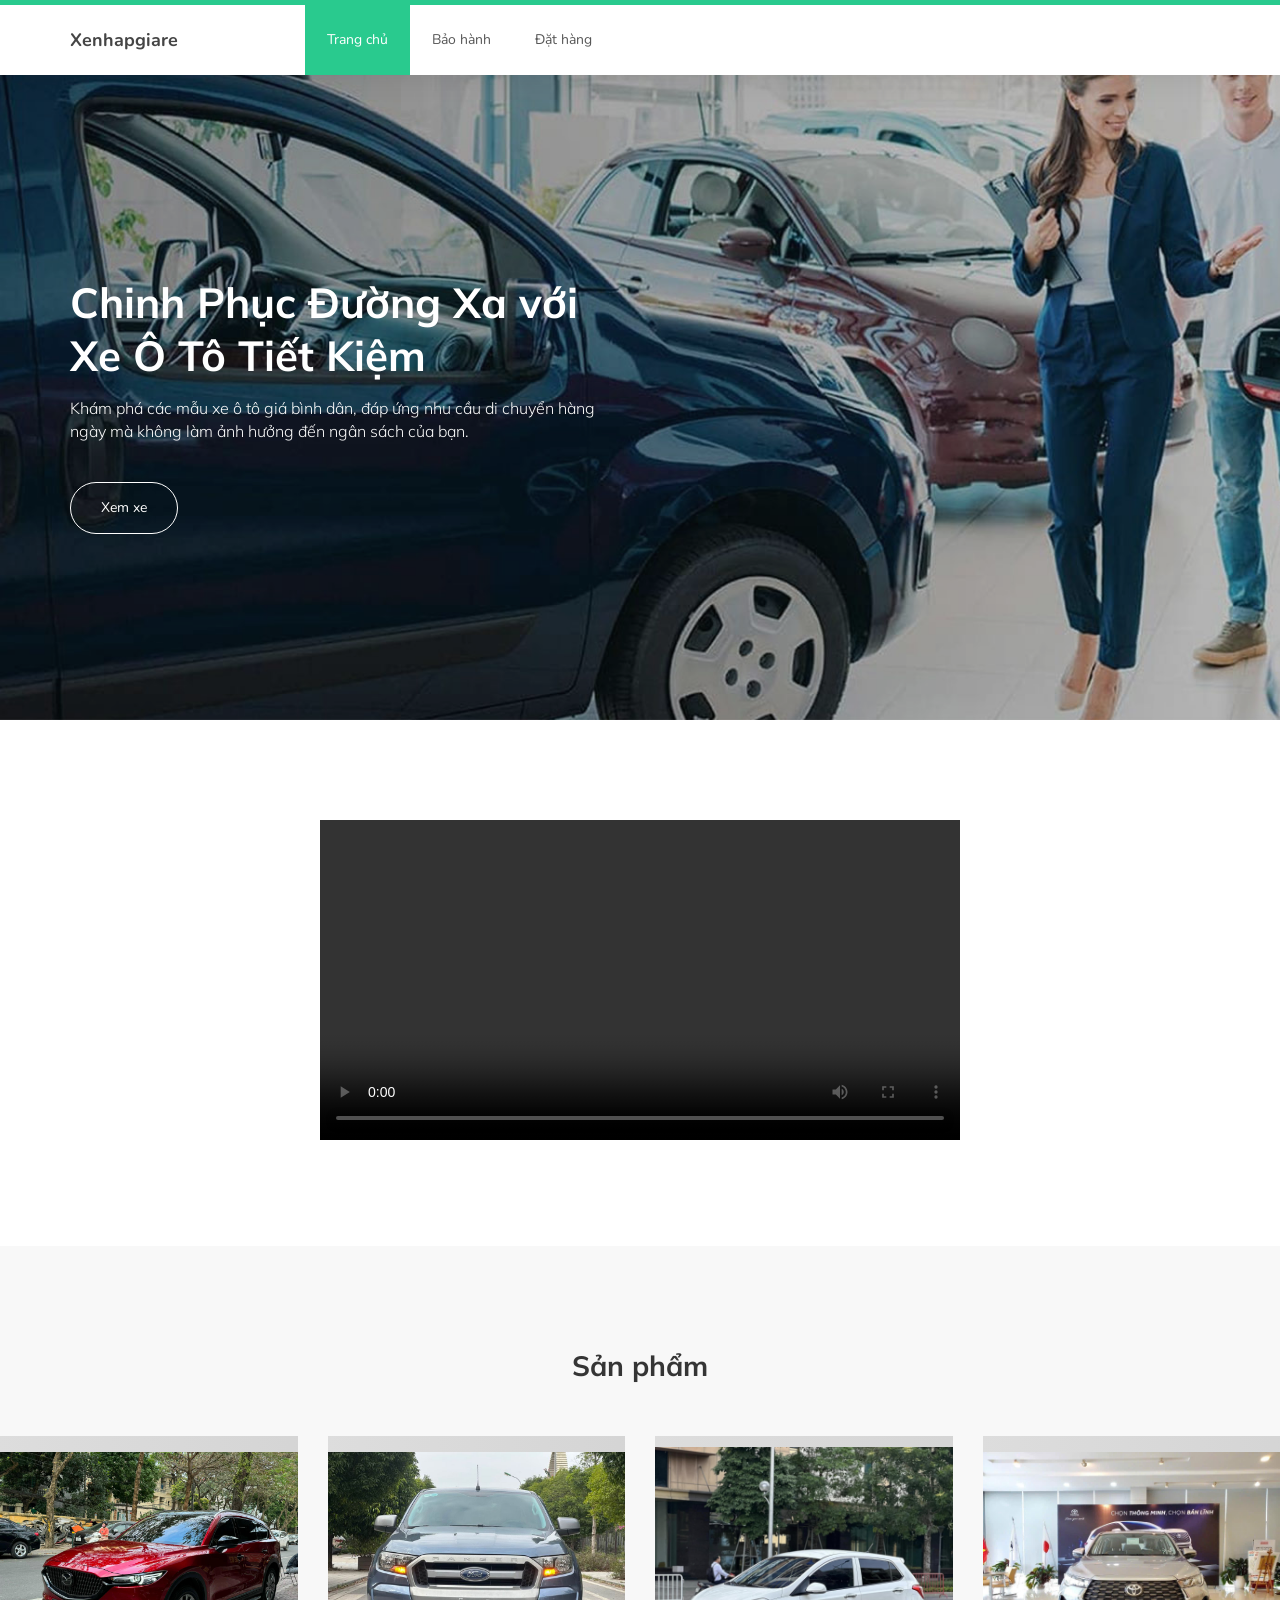
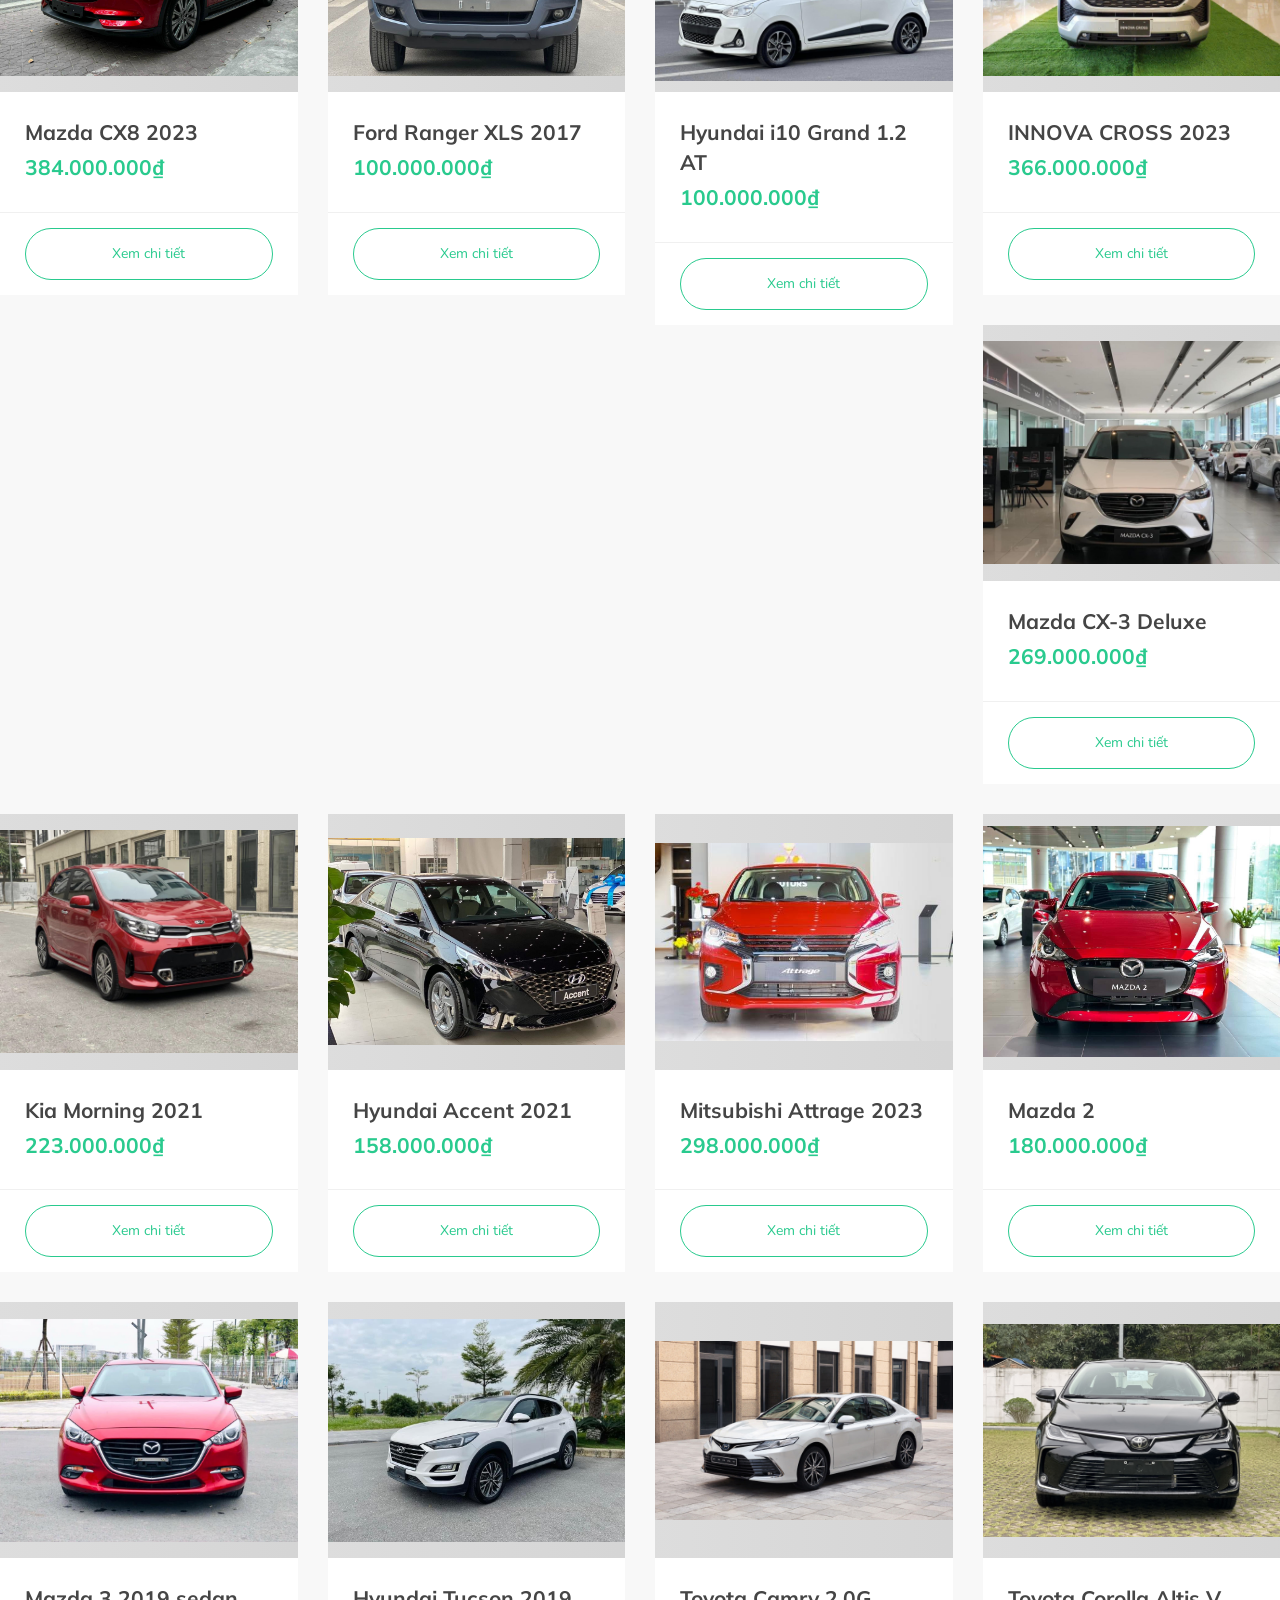
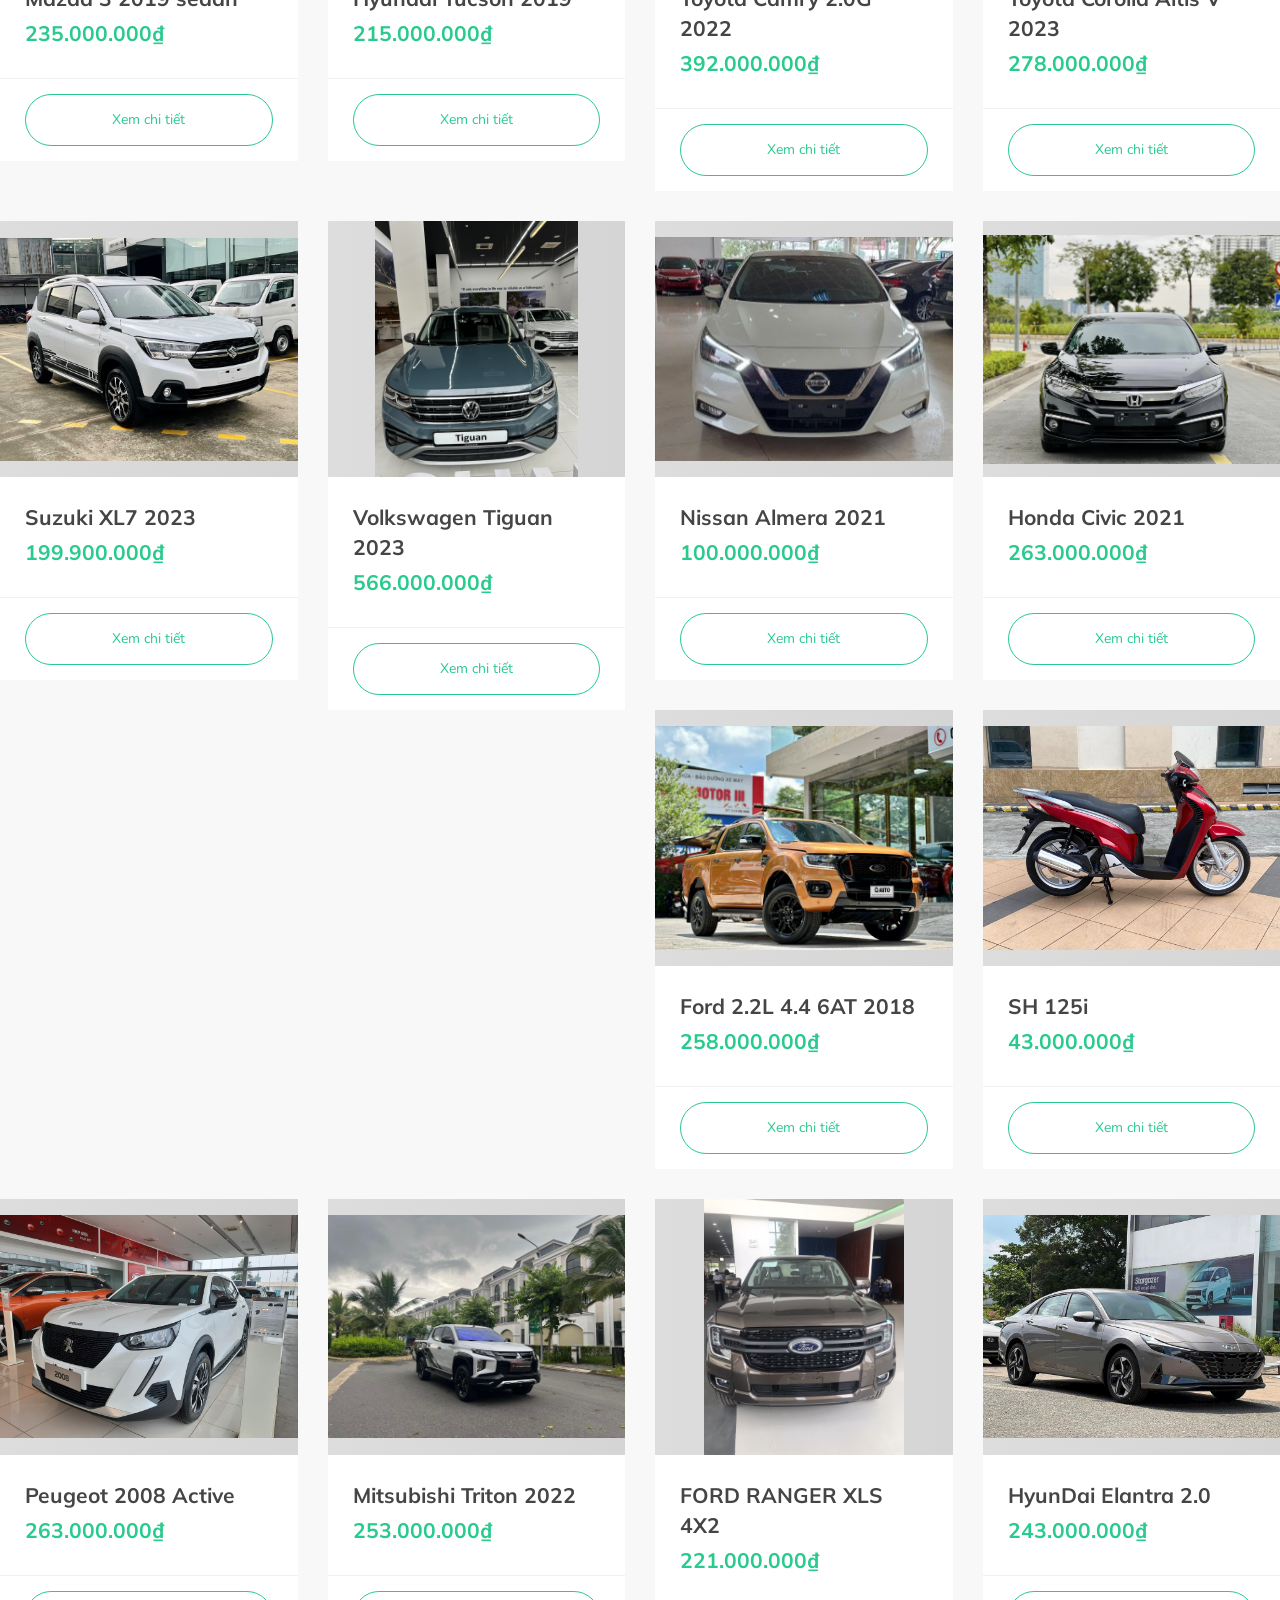
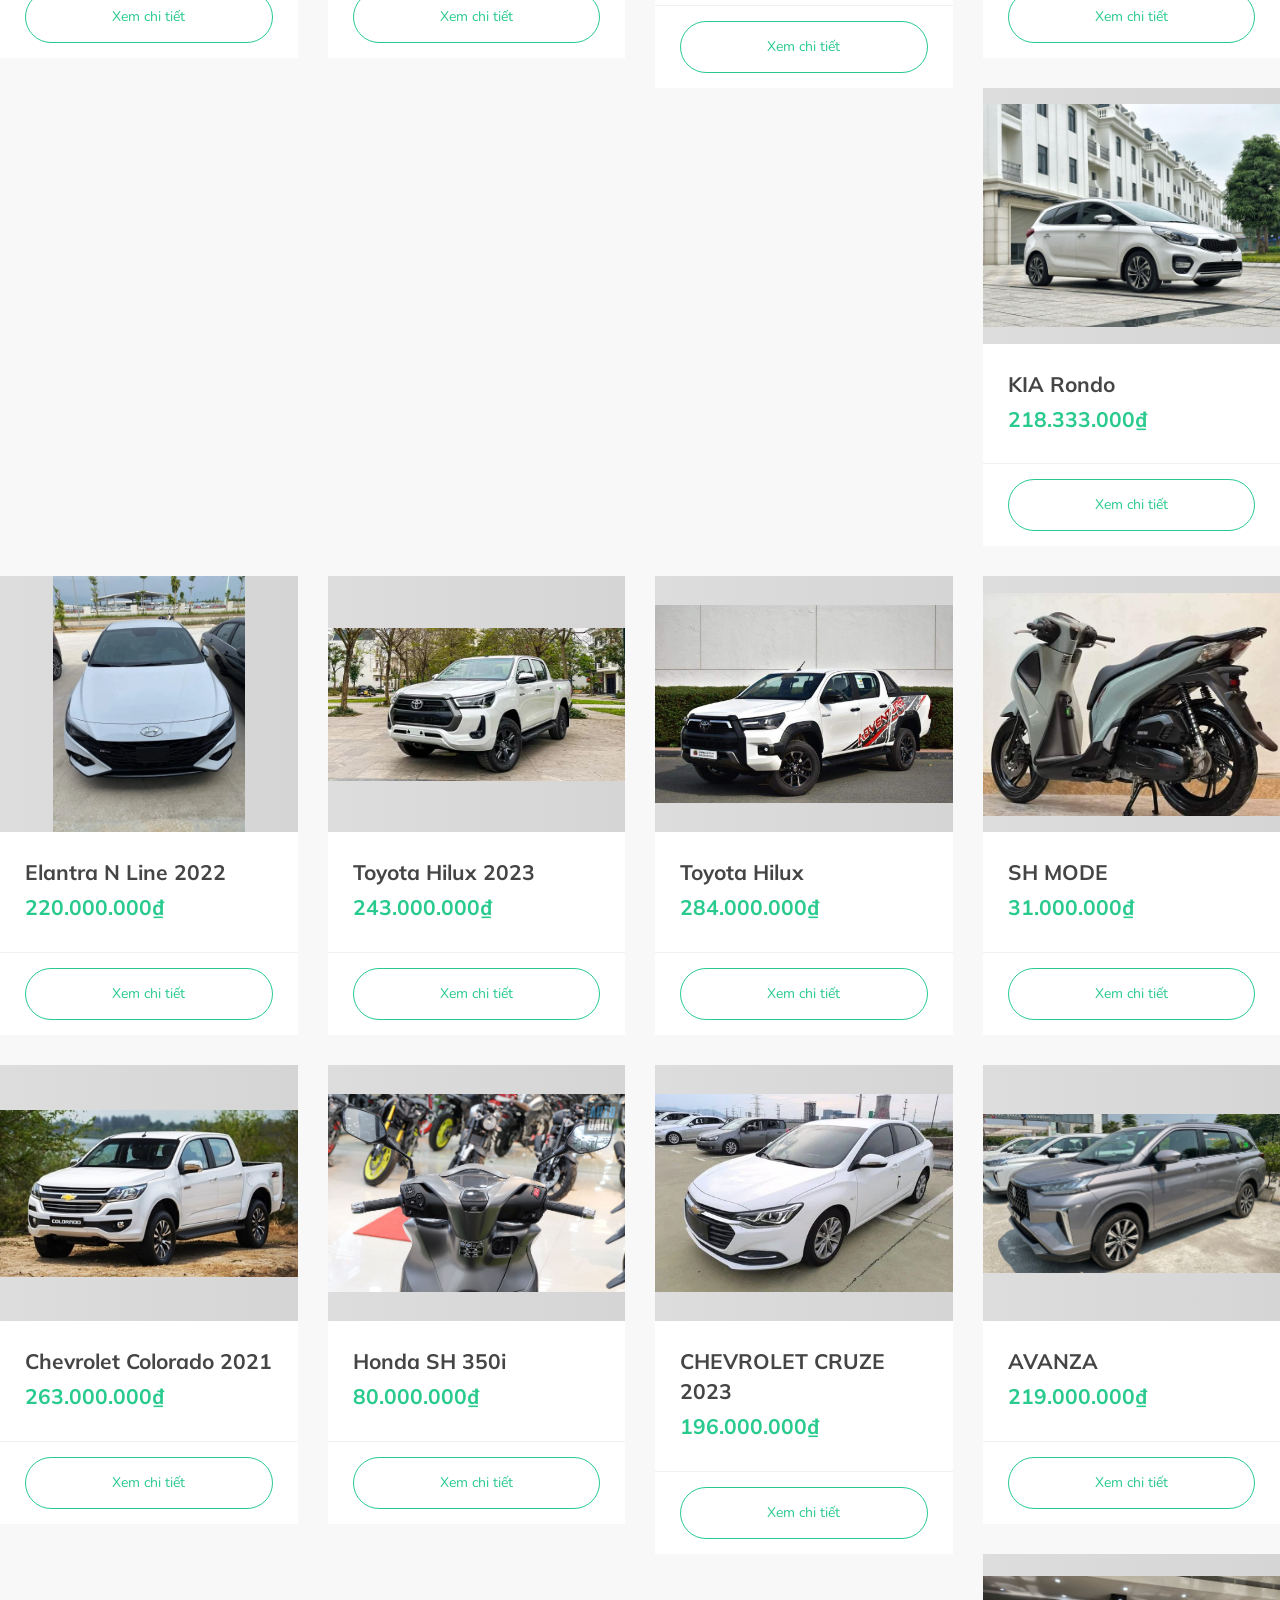
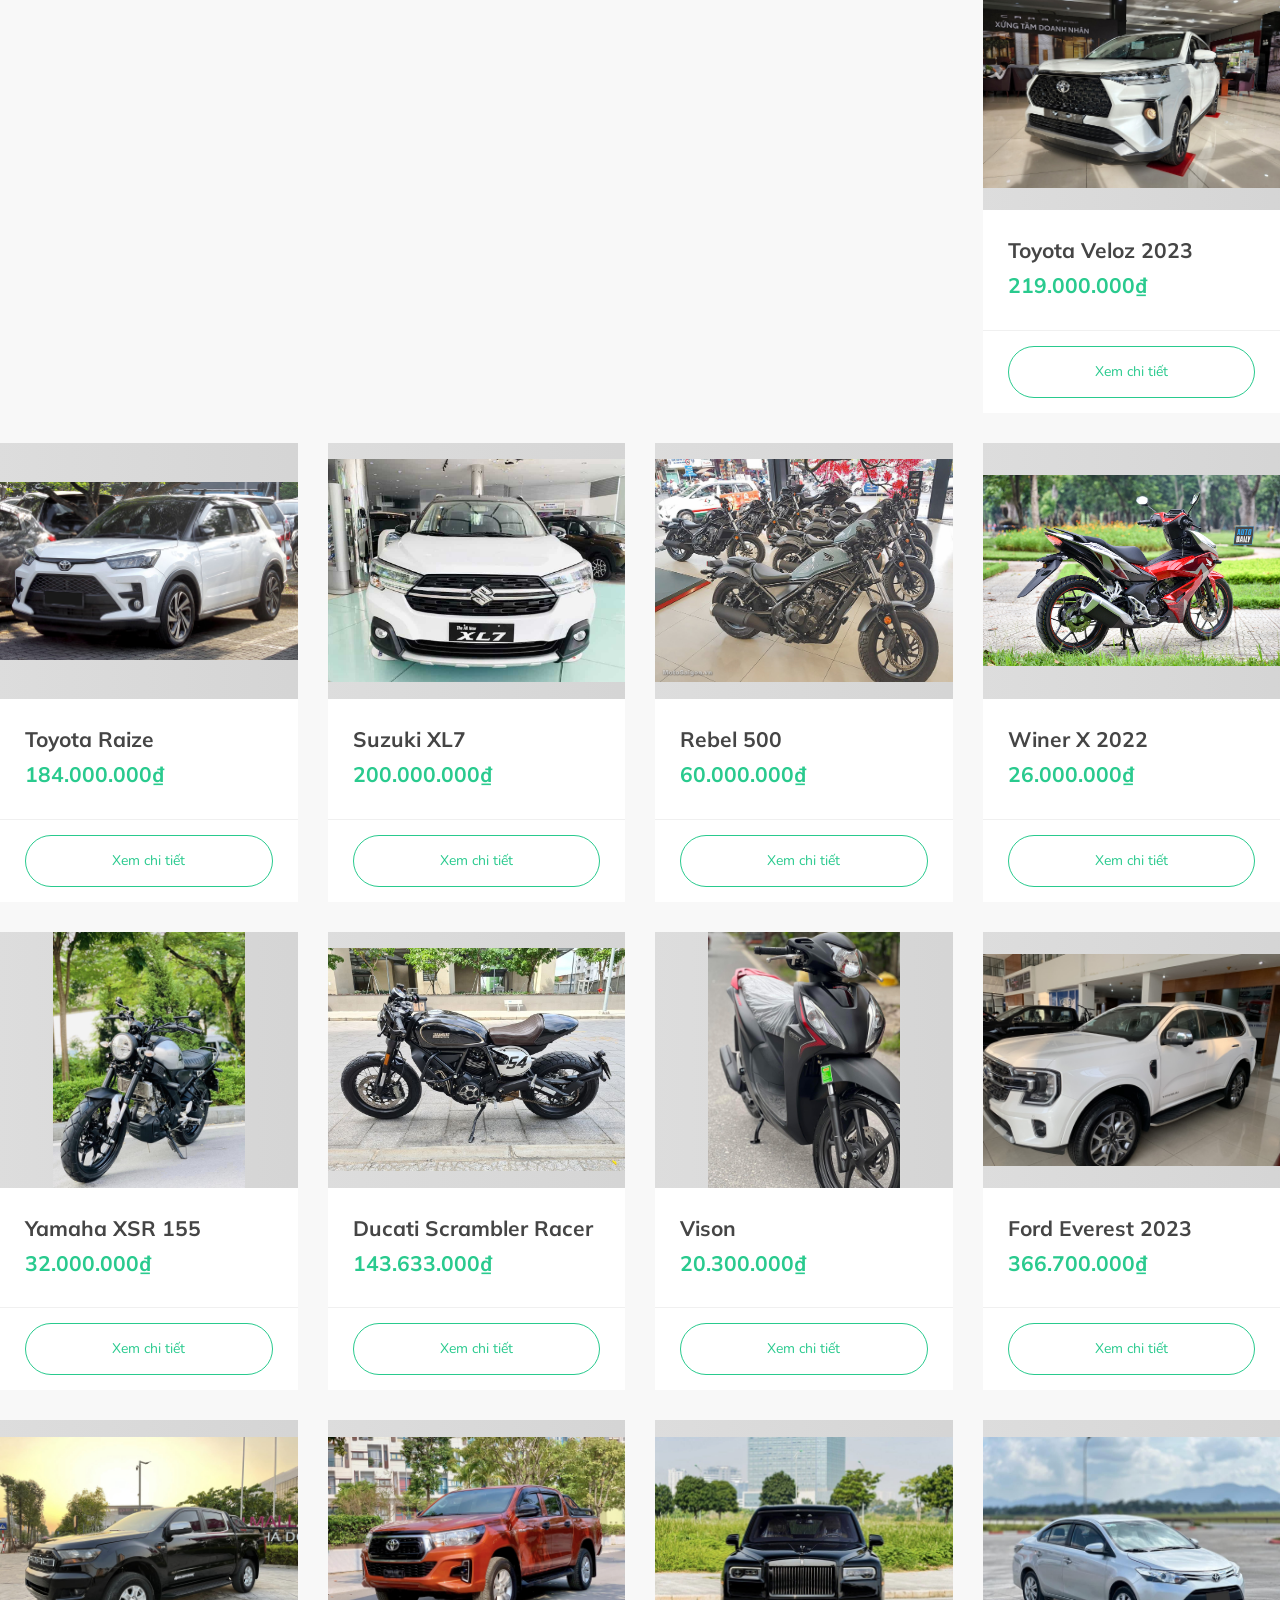
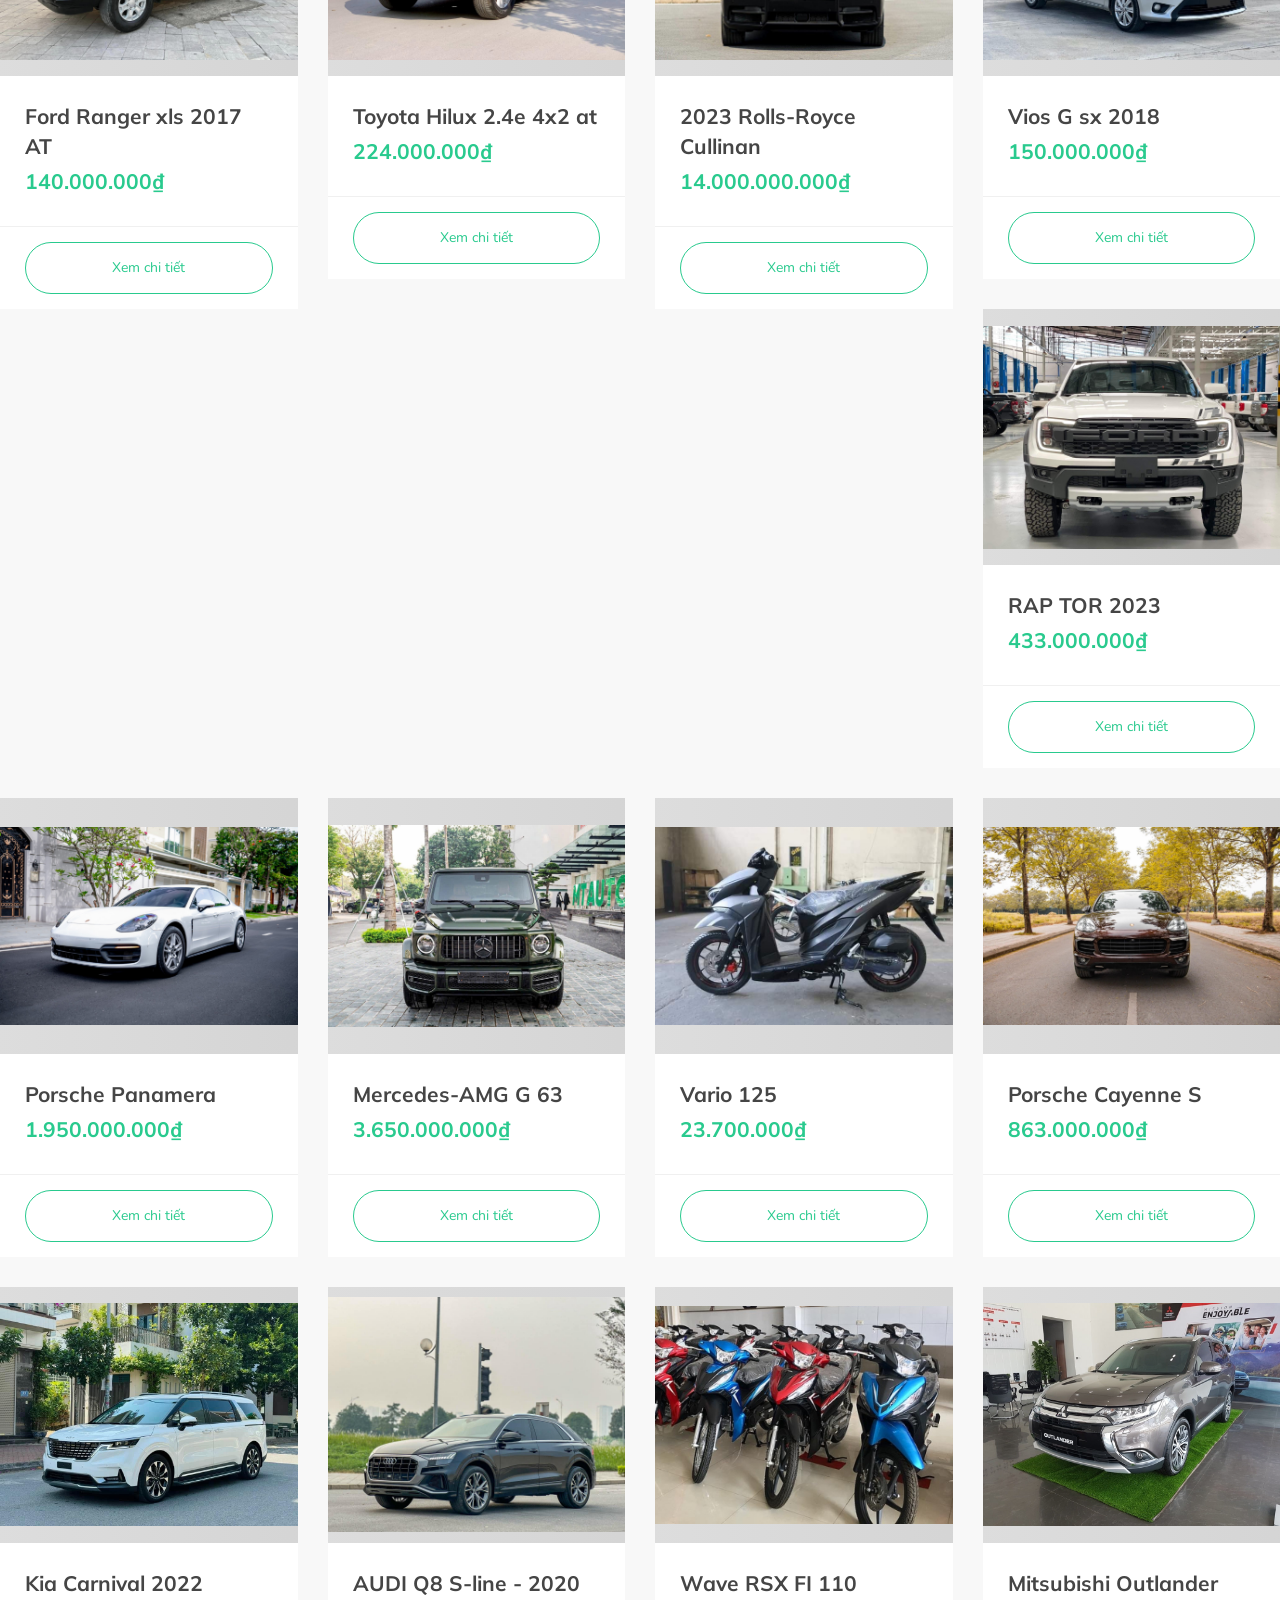
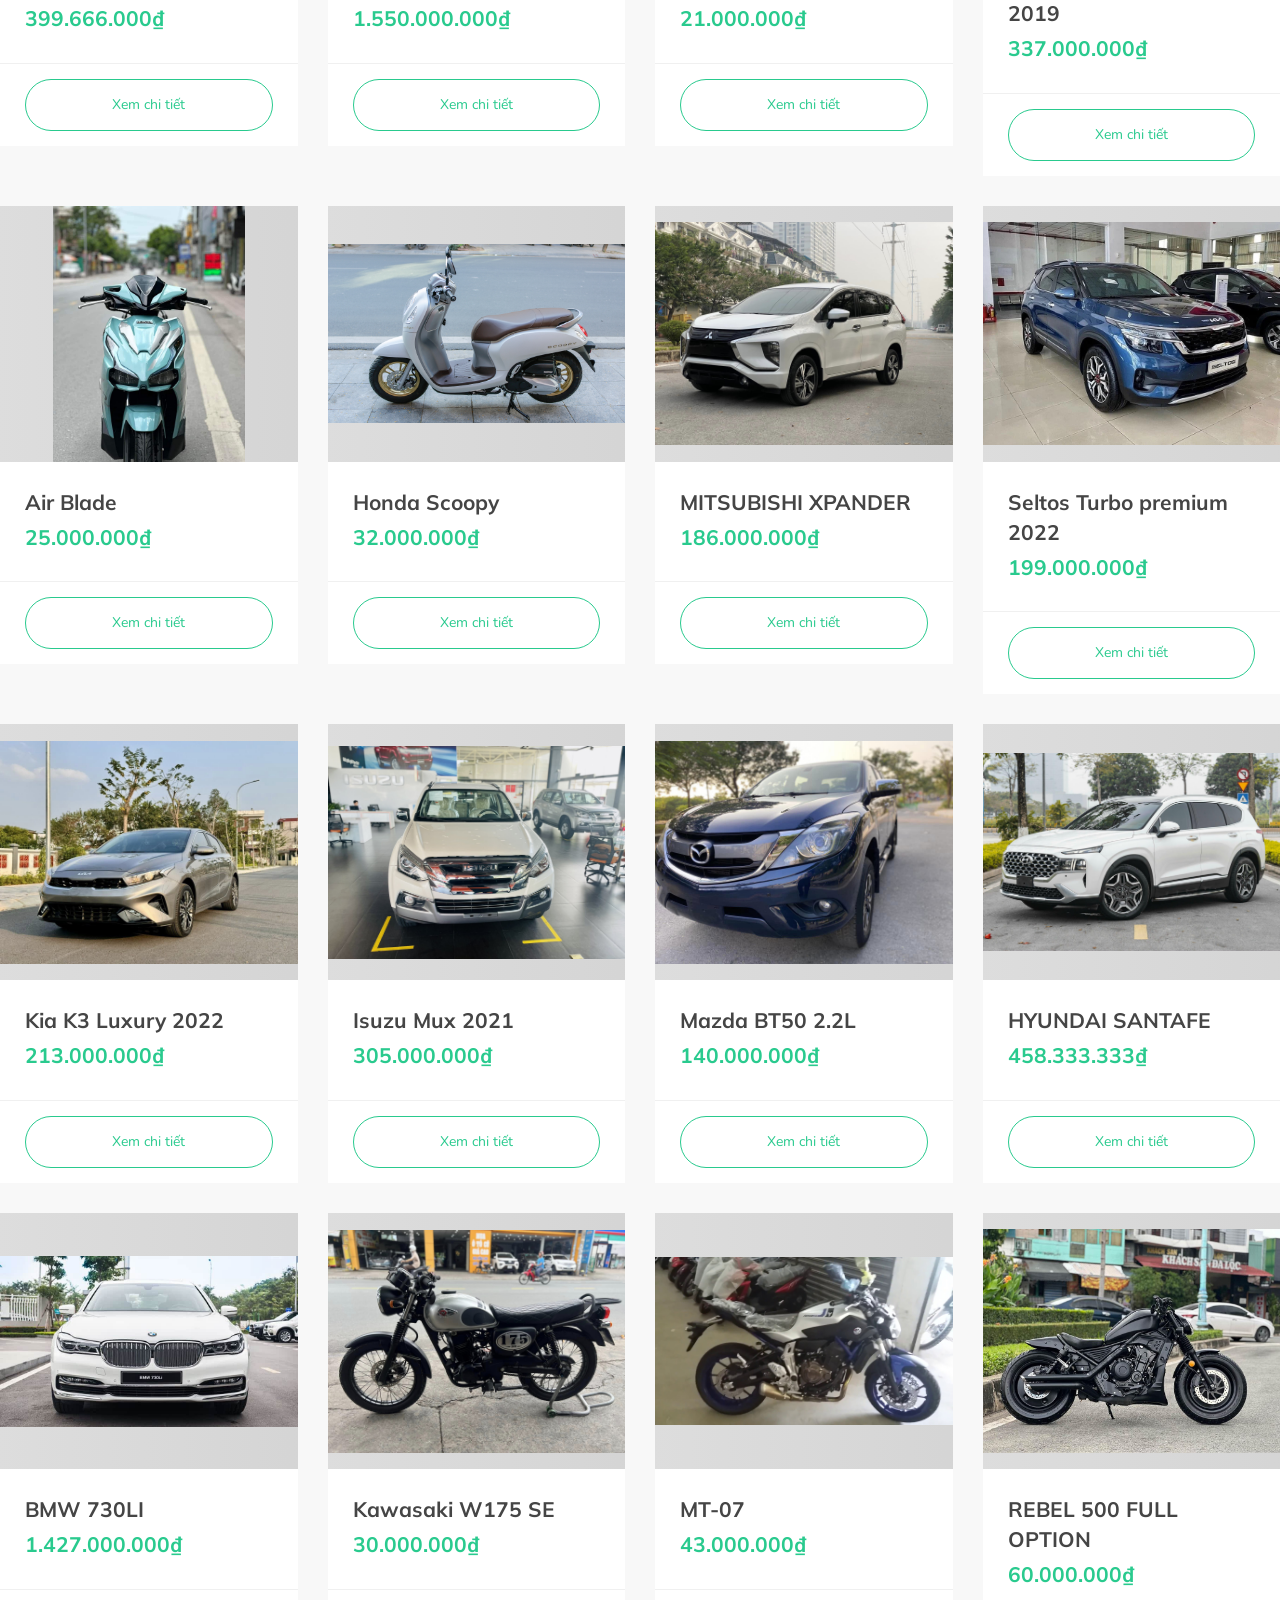
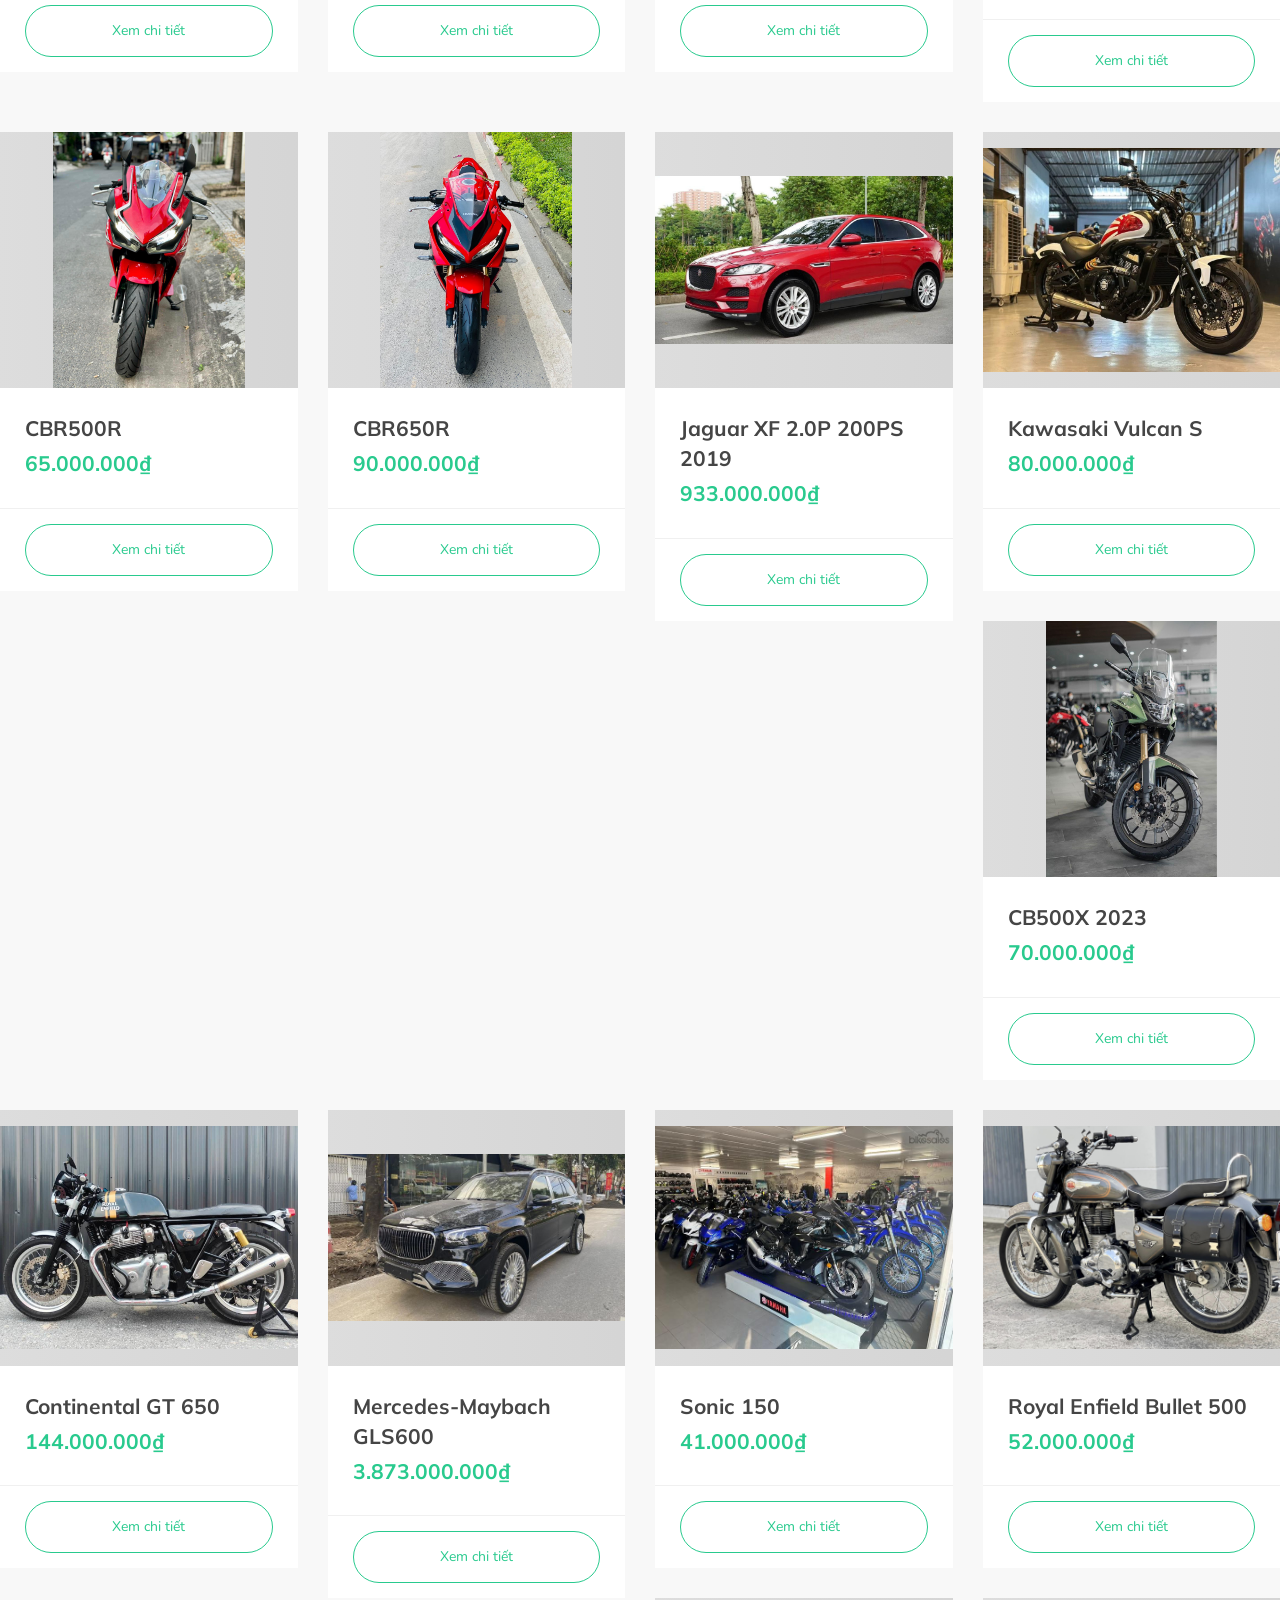
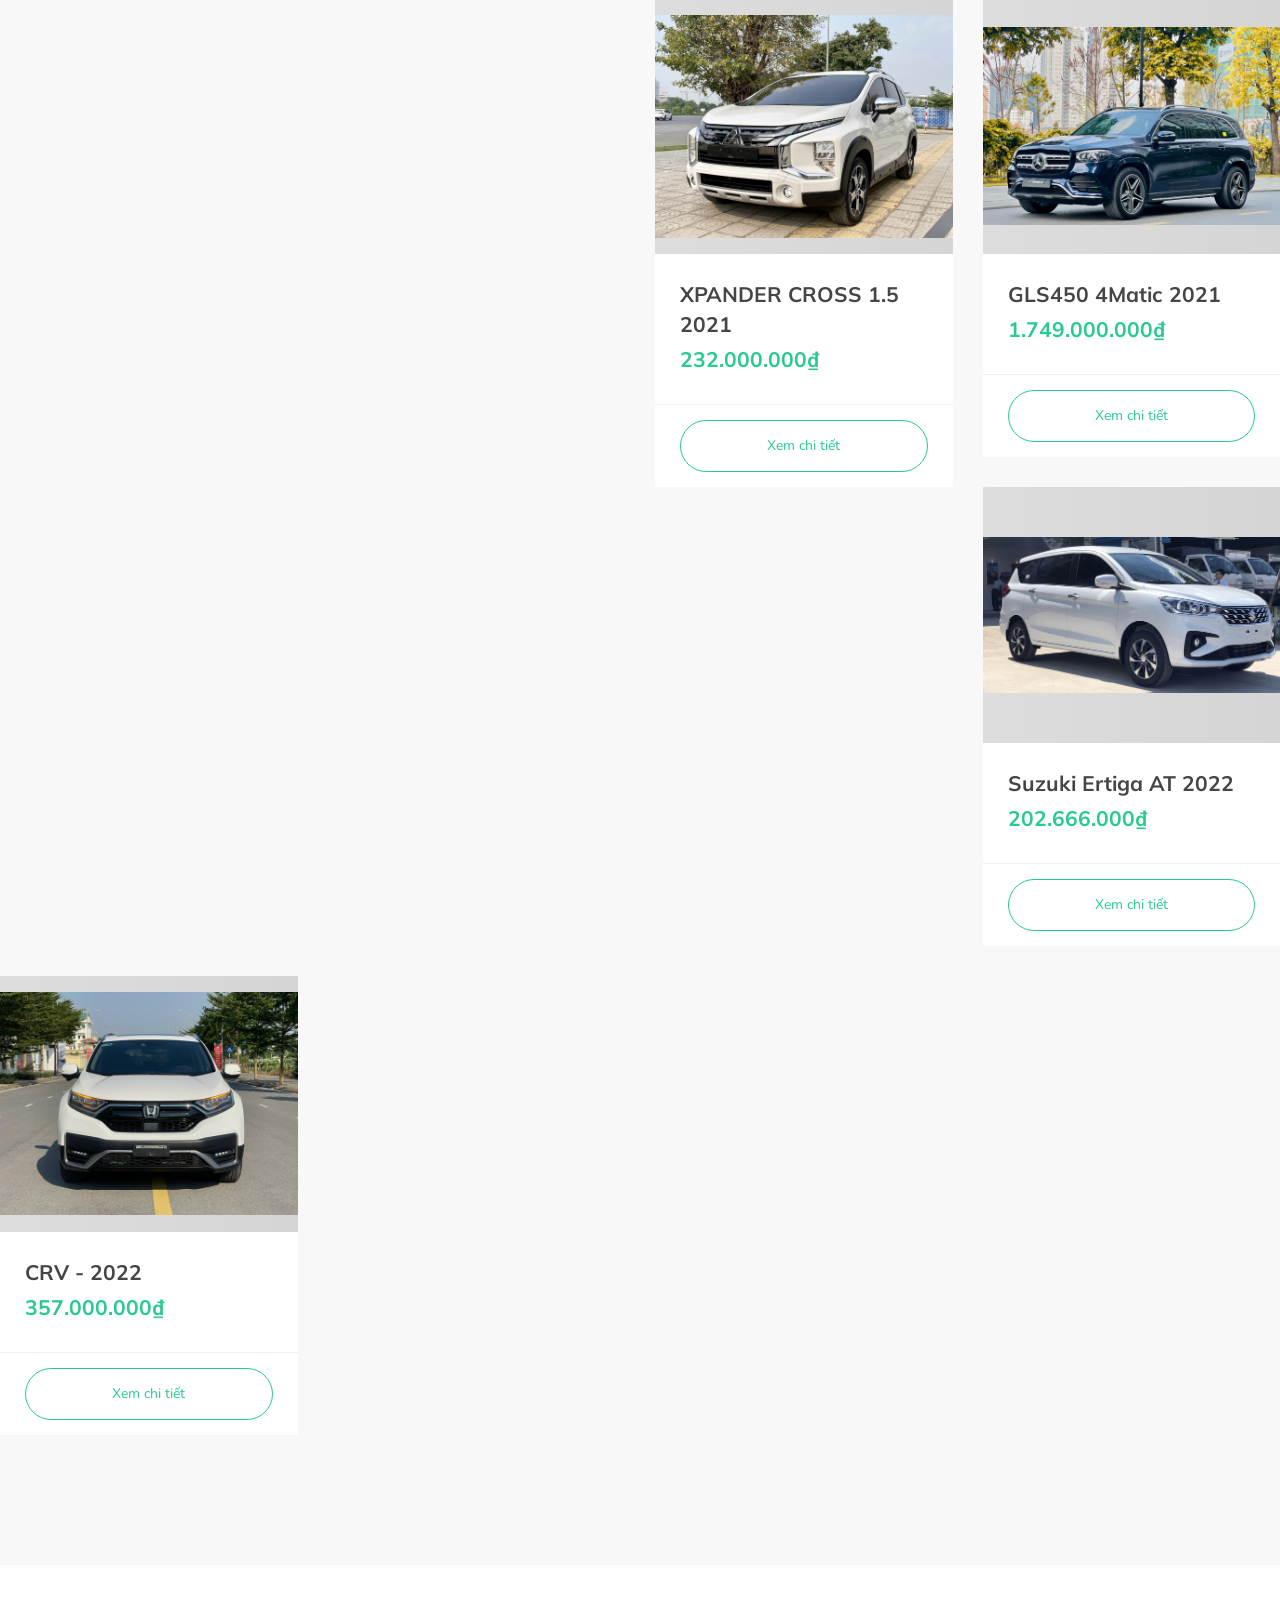
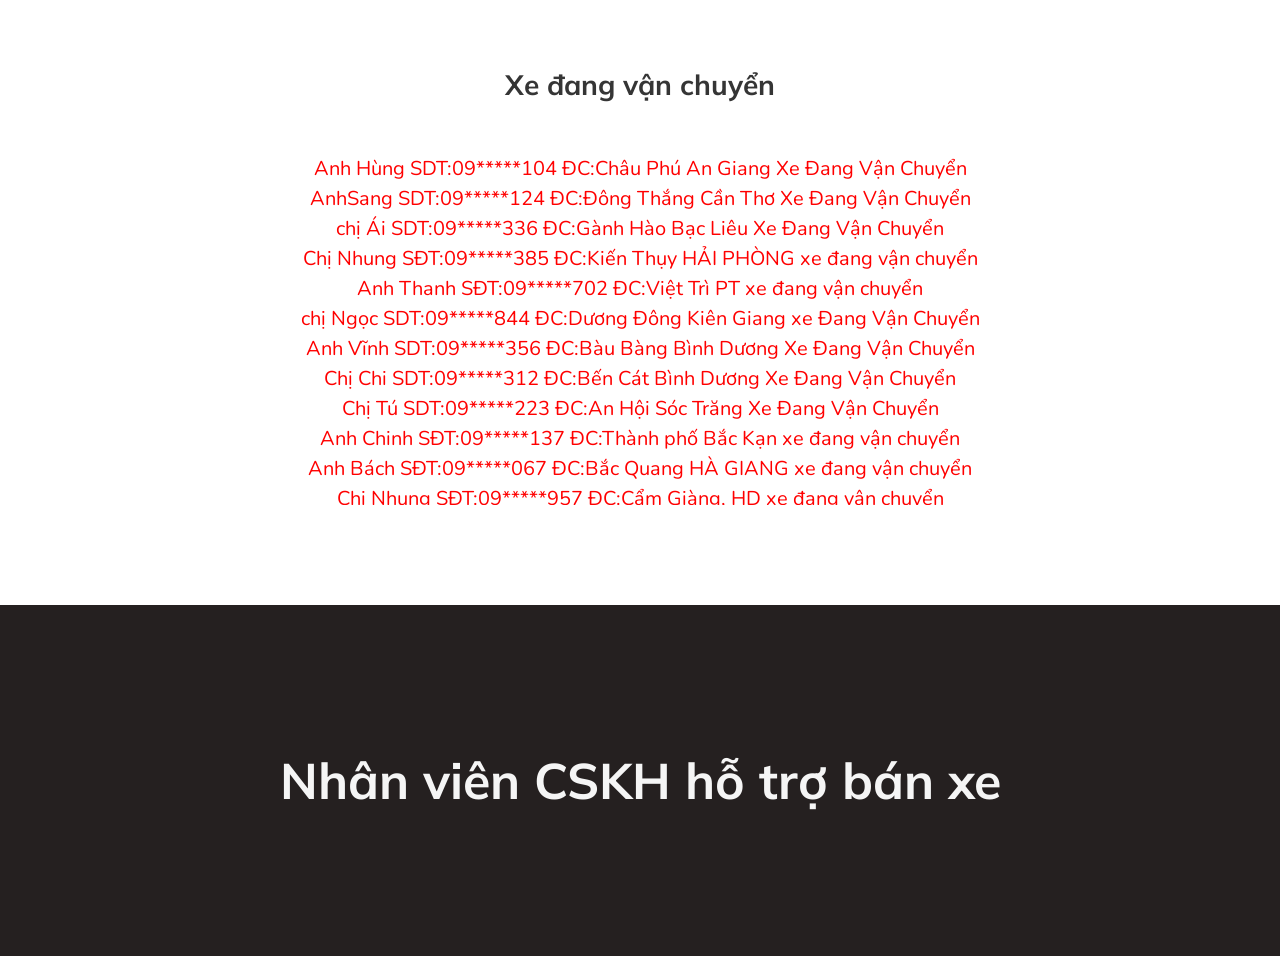
==== commit bae9ba58: "++" ====
--- a/index.html
+++ b/index.html
@@ -81,7 +81,7 @@
           </button>
 
           <!-- lOGO TEXT HERE -->
-          <a href="index.html" class="navbar-brand">Otogiare</a>
+          <a href="index.html" class="navbar-brand">Xenhapgiare</a>
         </div>
 
         <!-- MENU LINKS -->
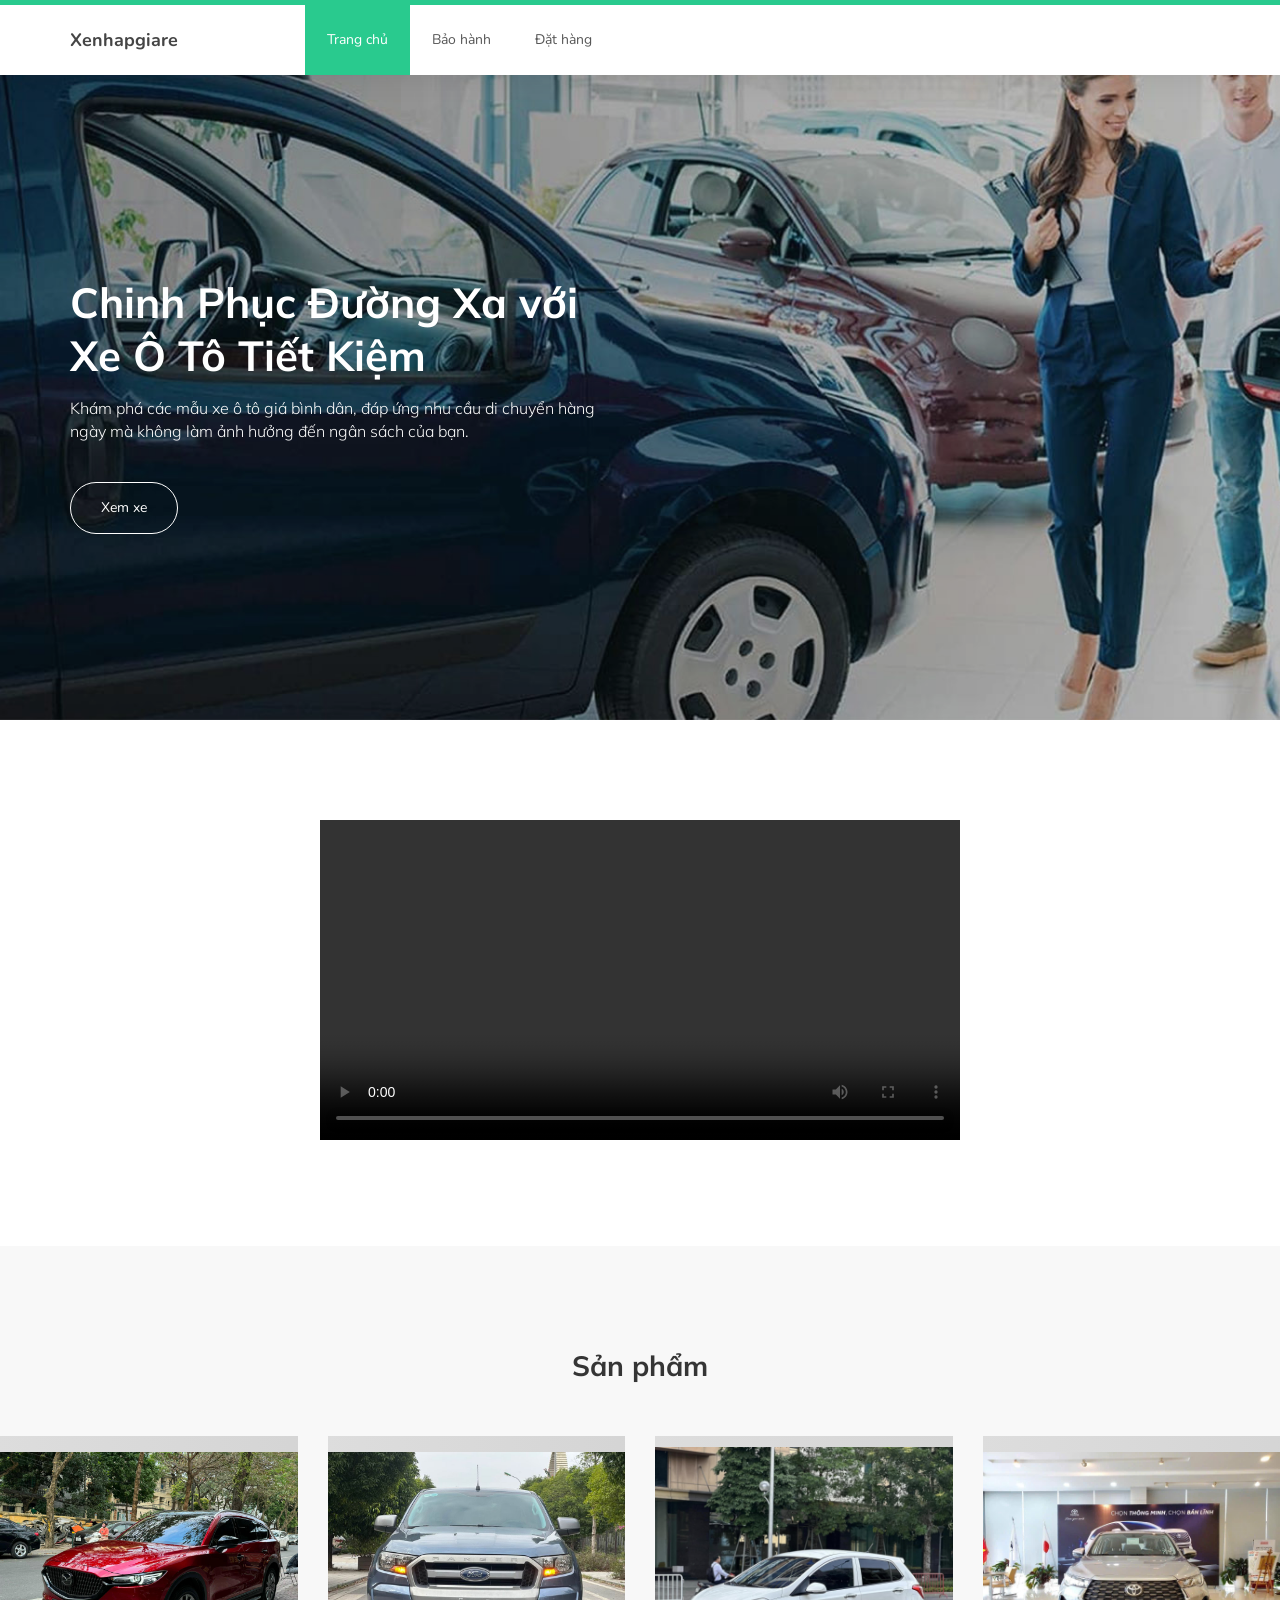
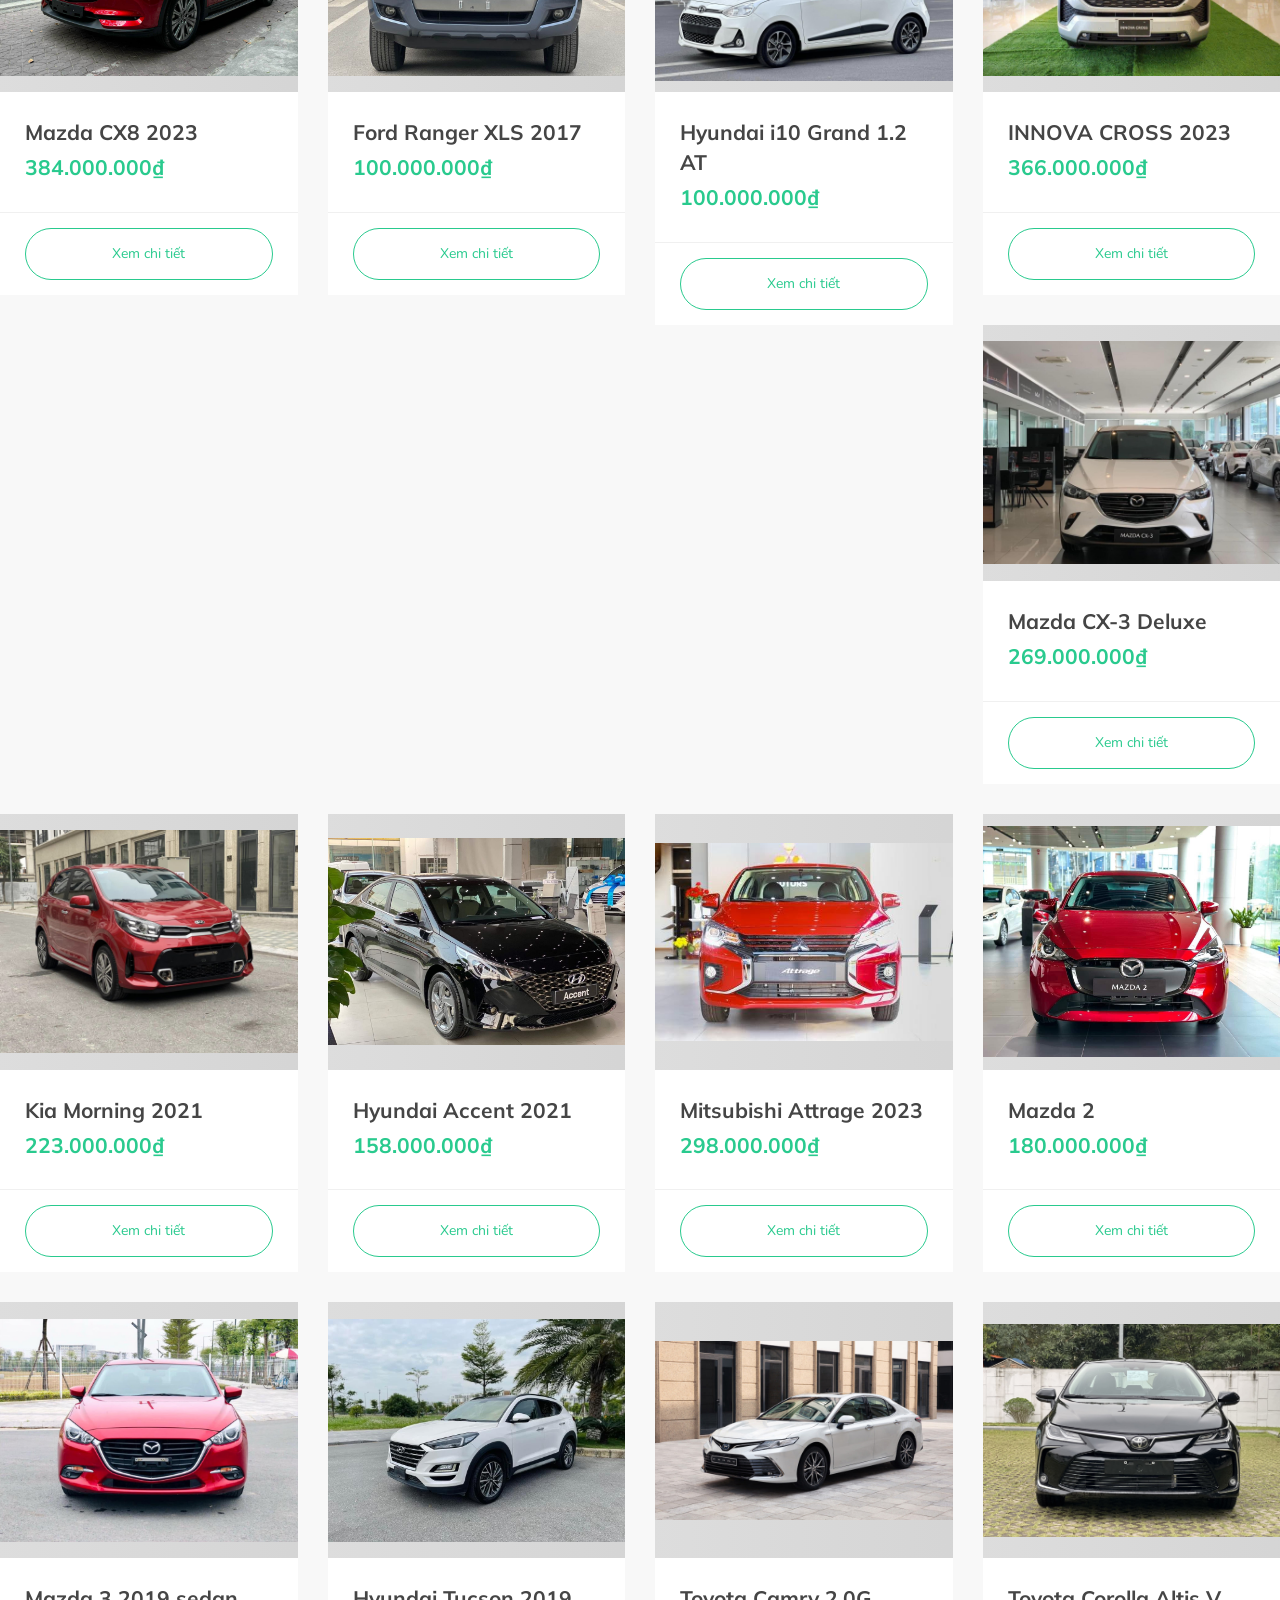
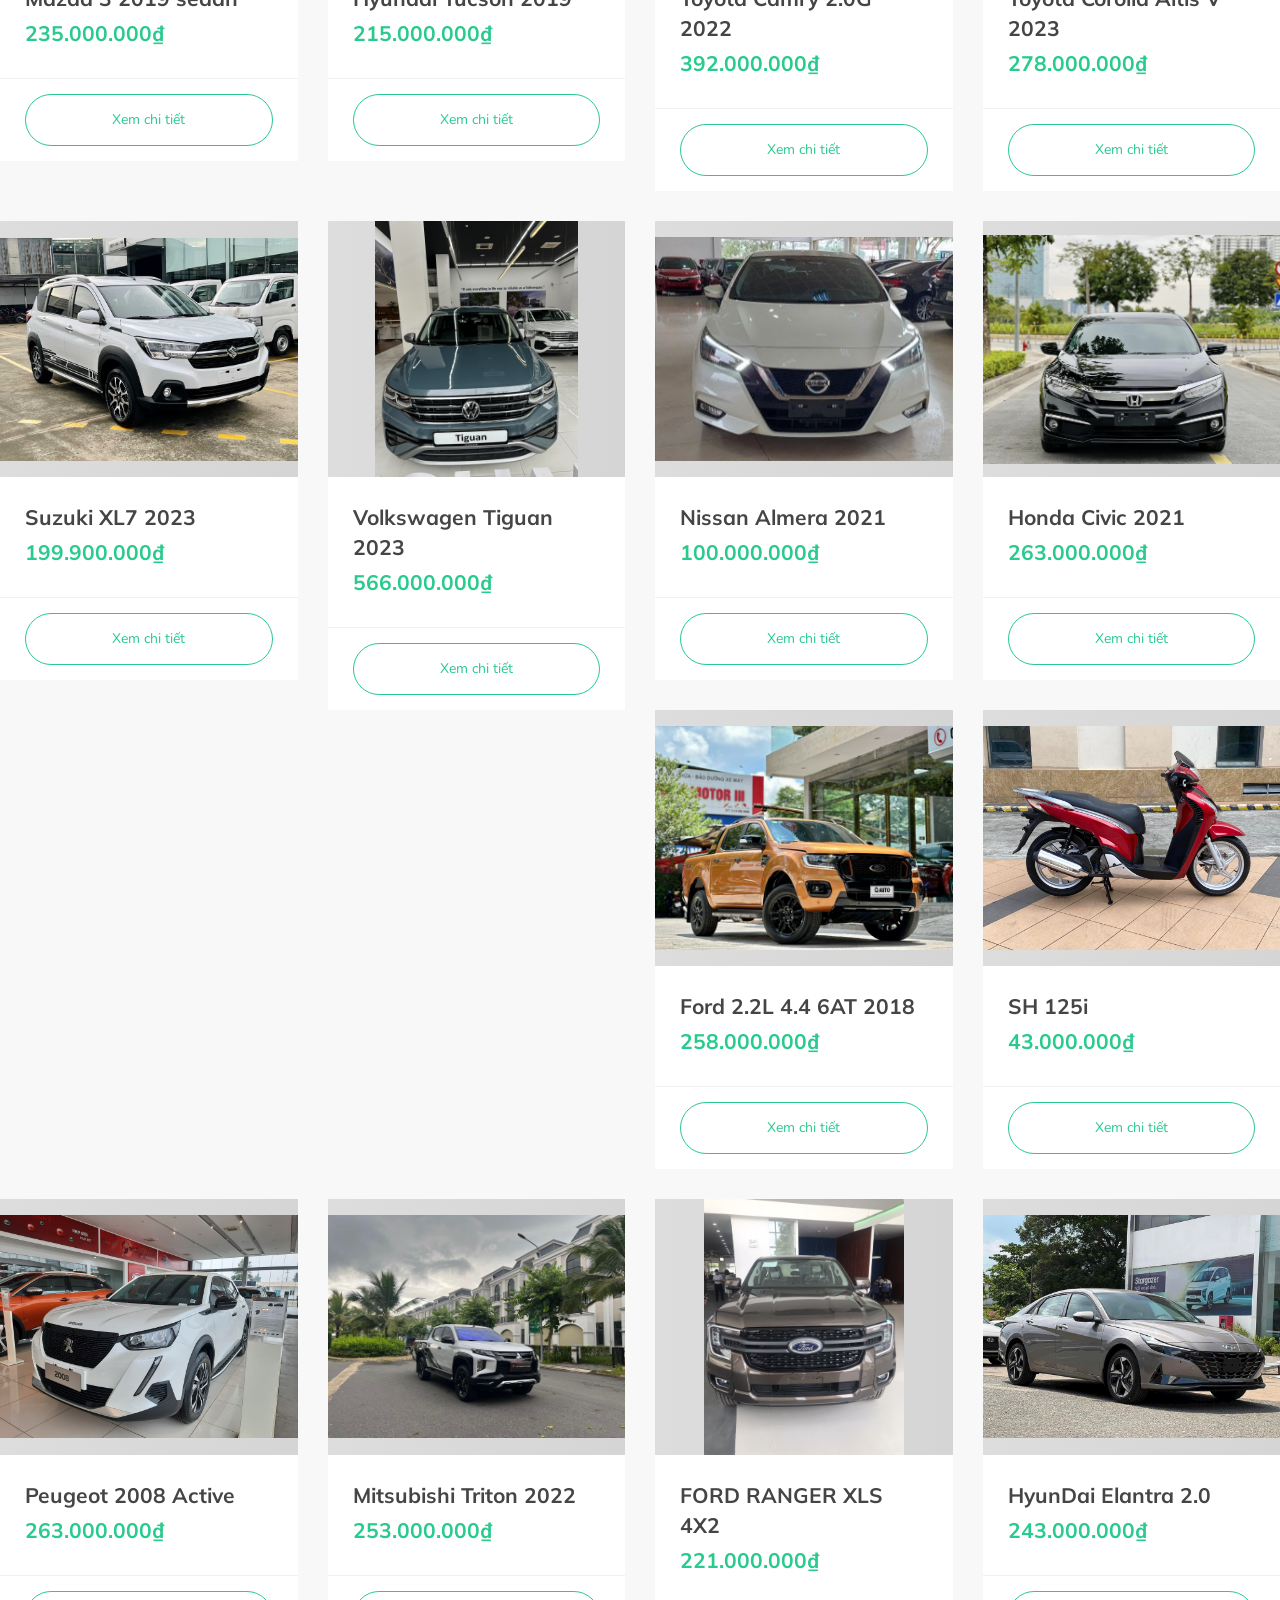
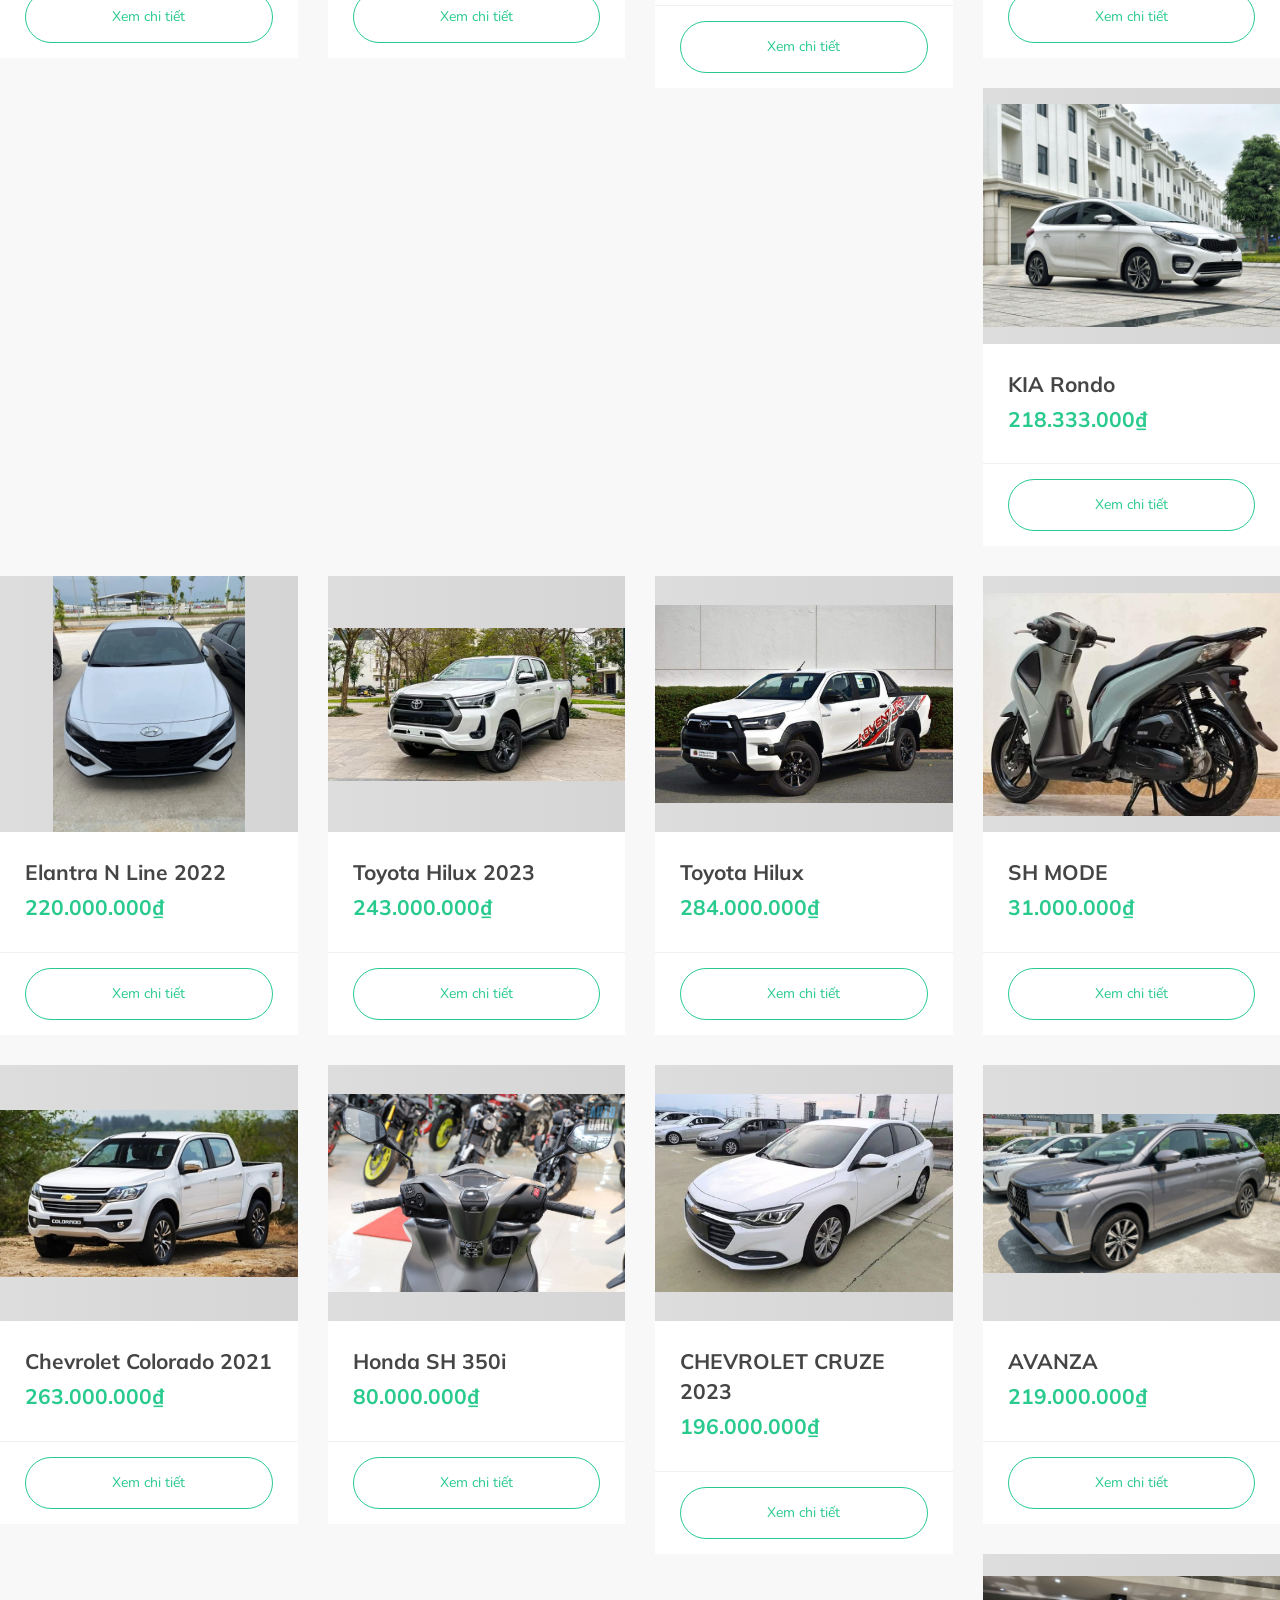
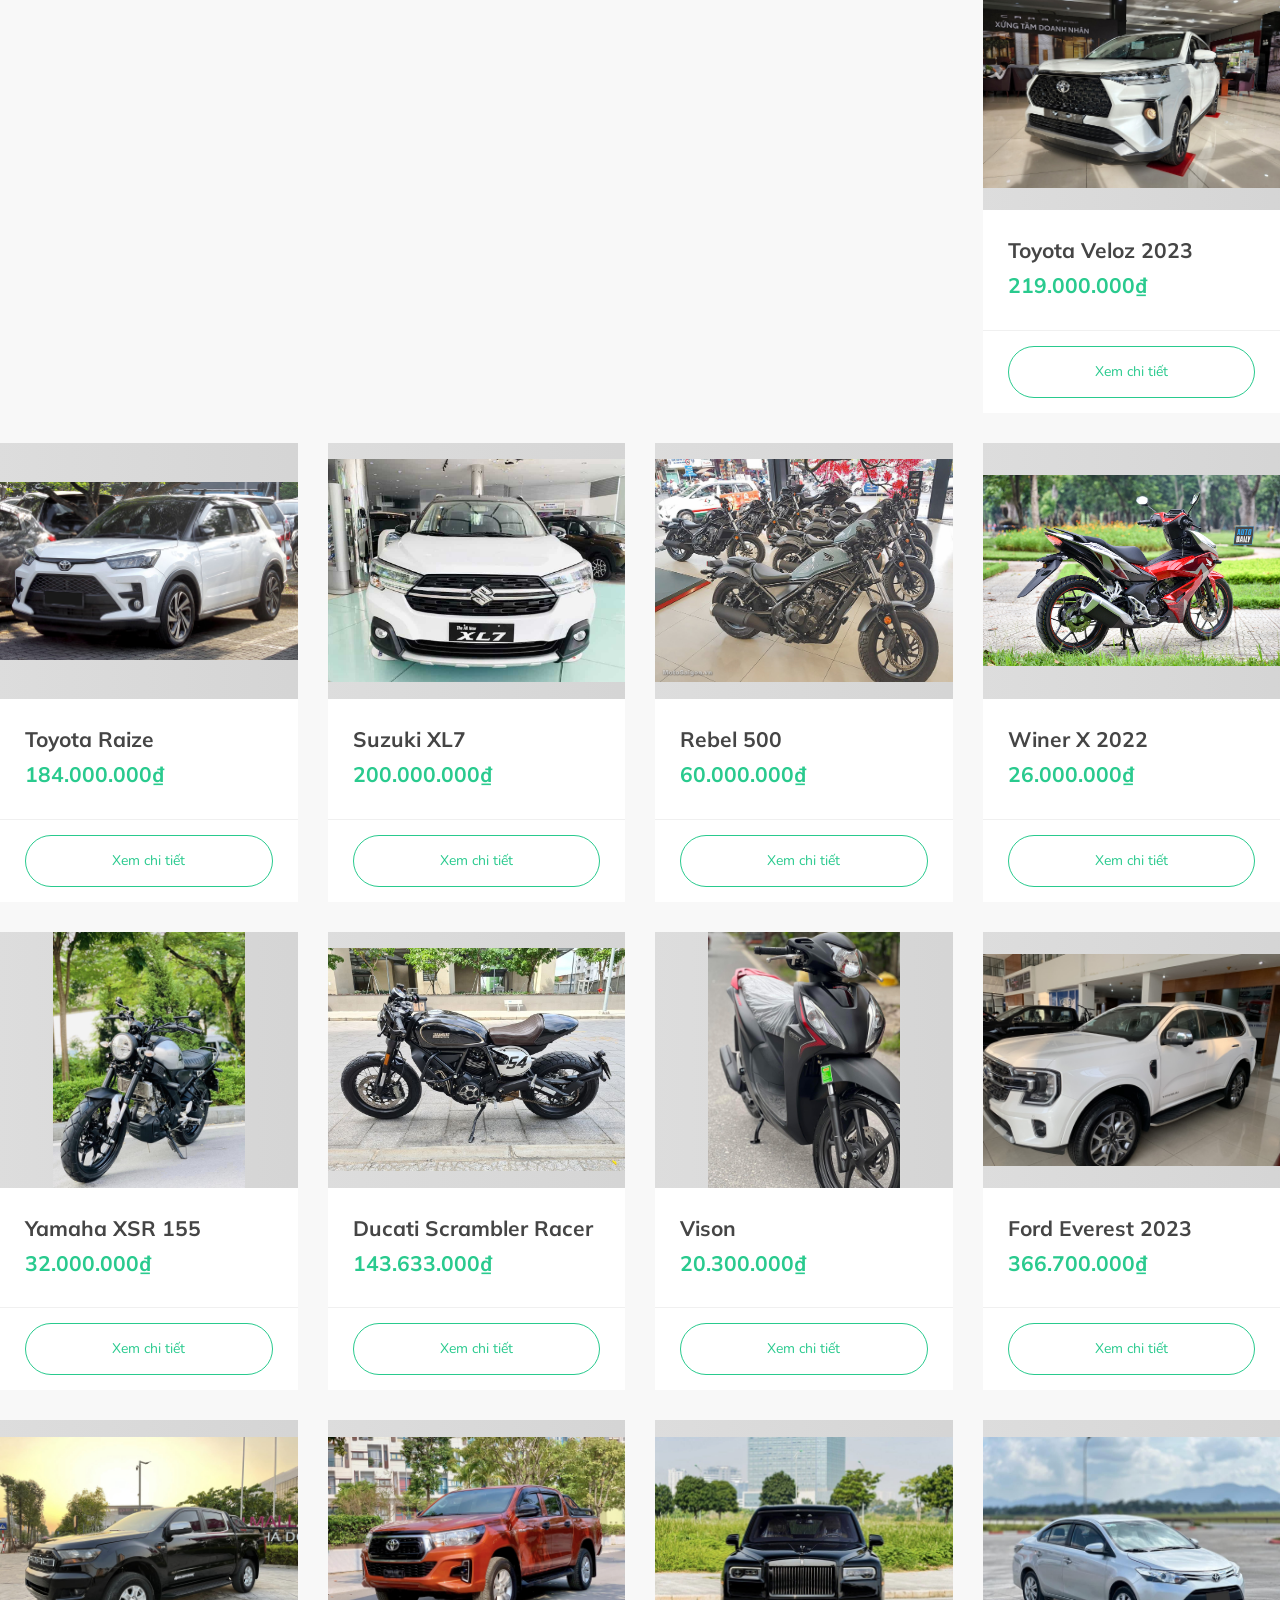
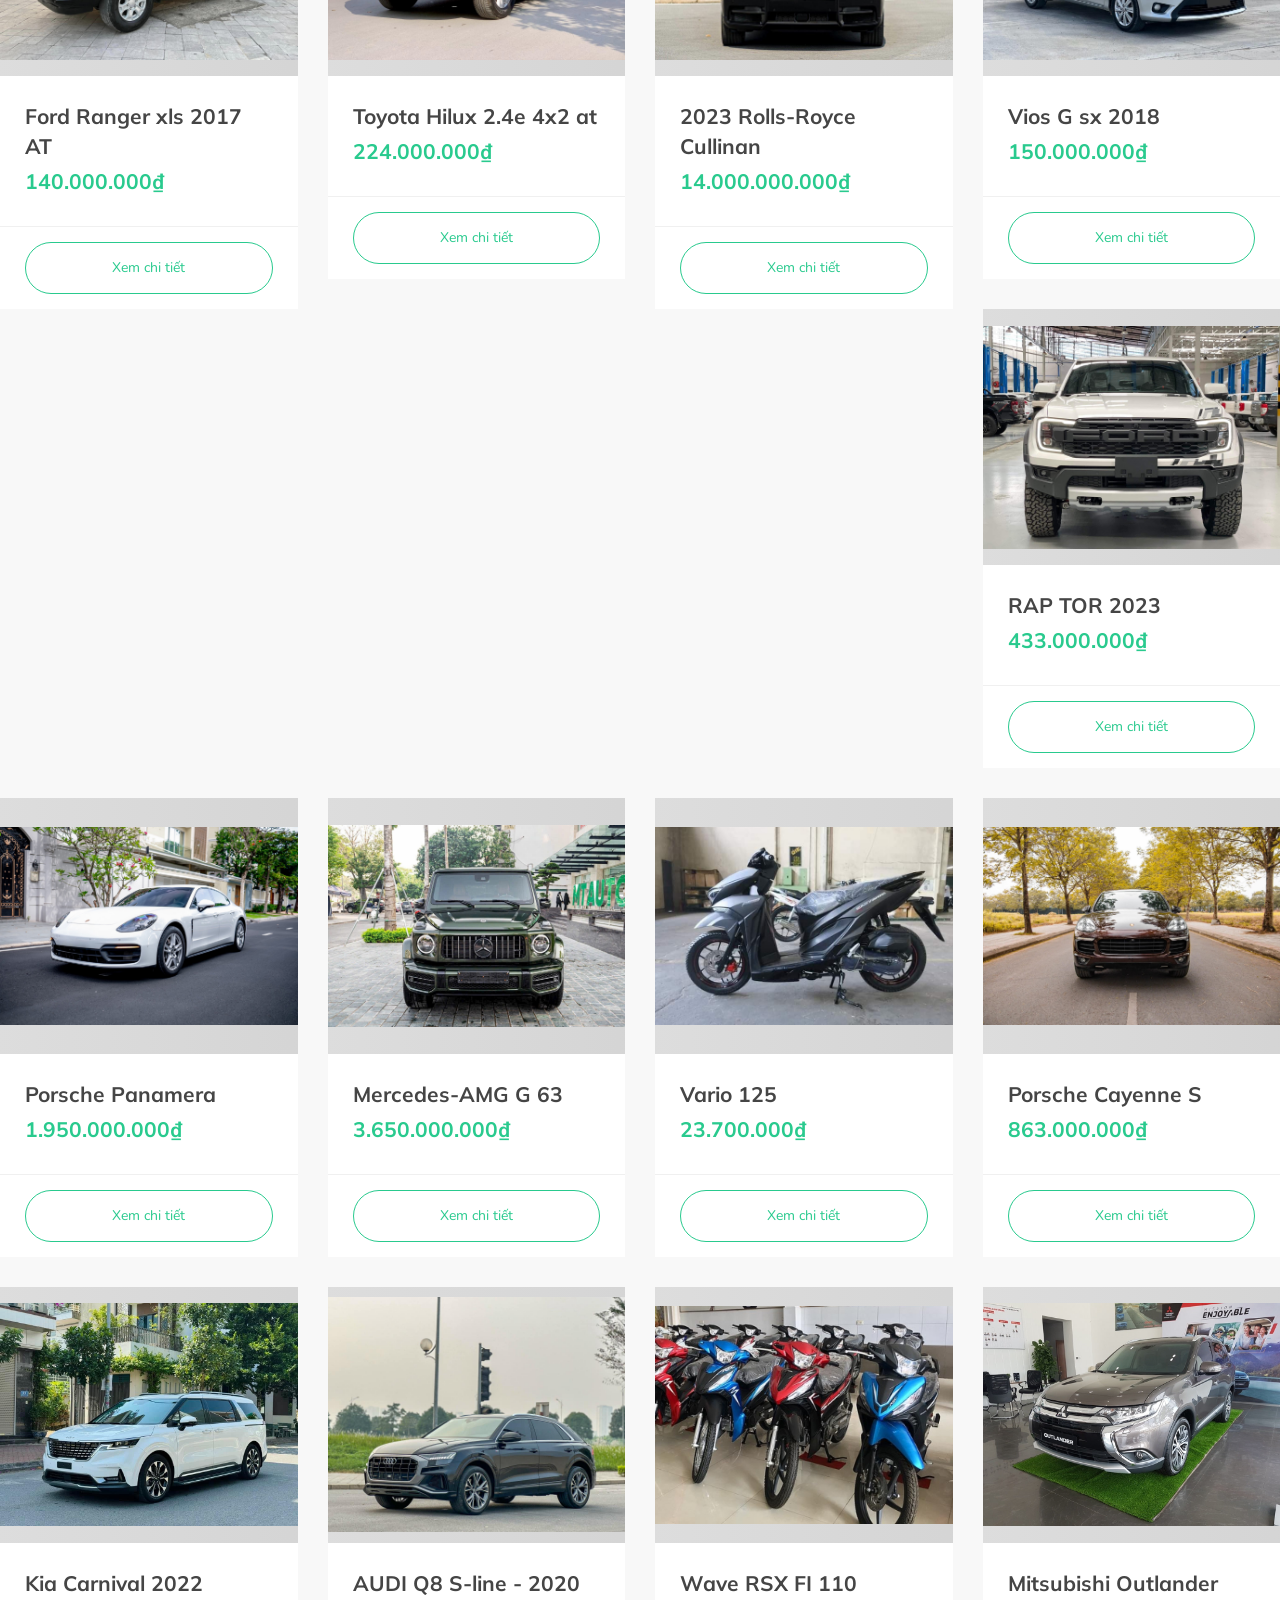
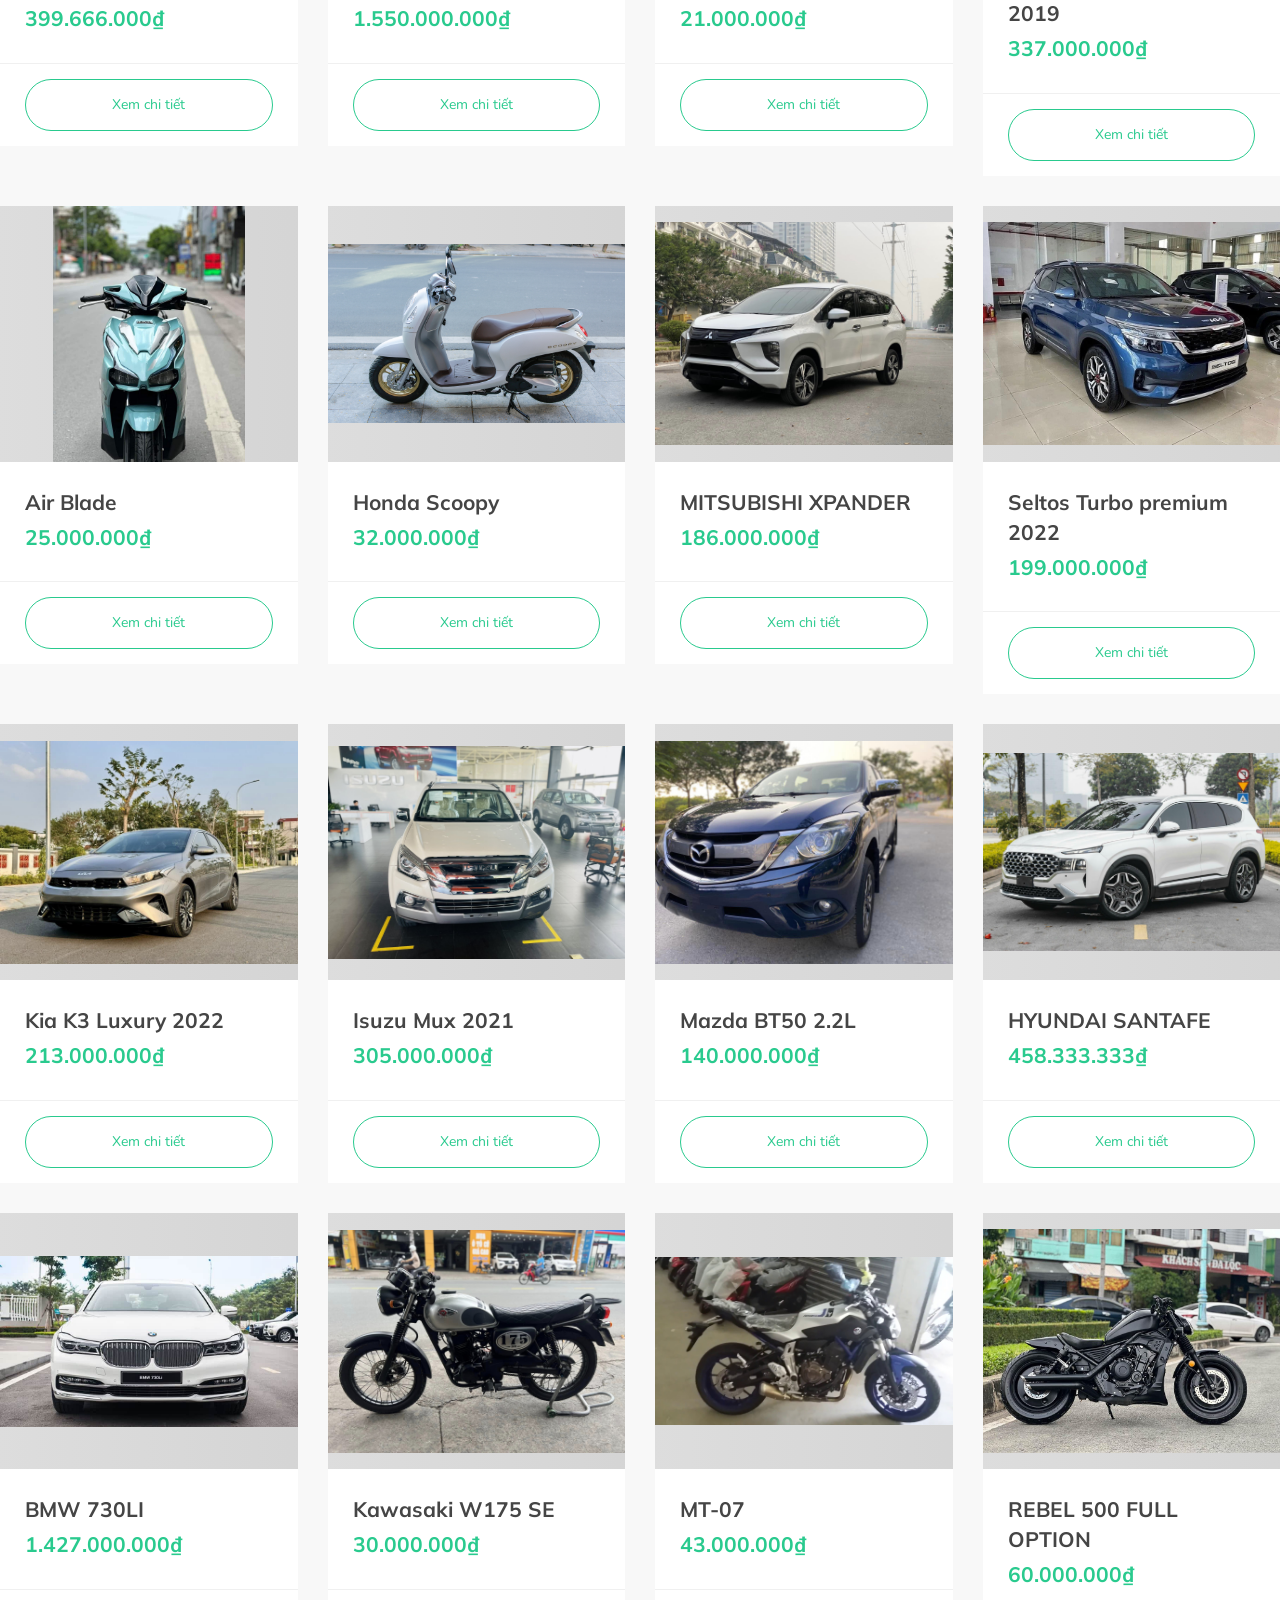
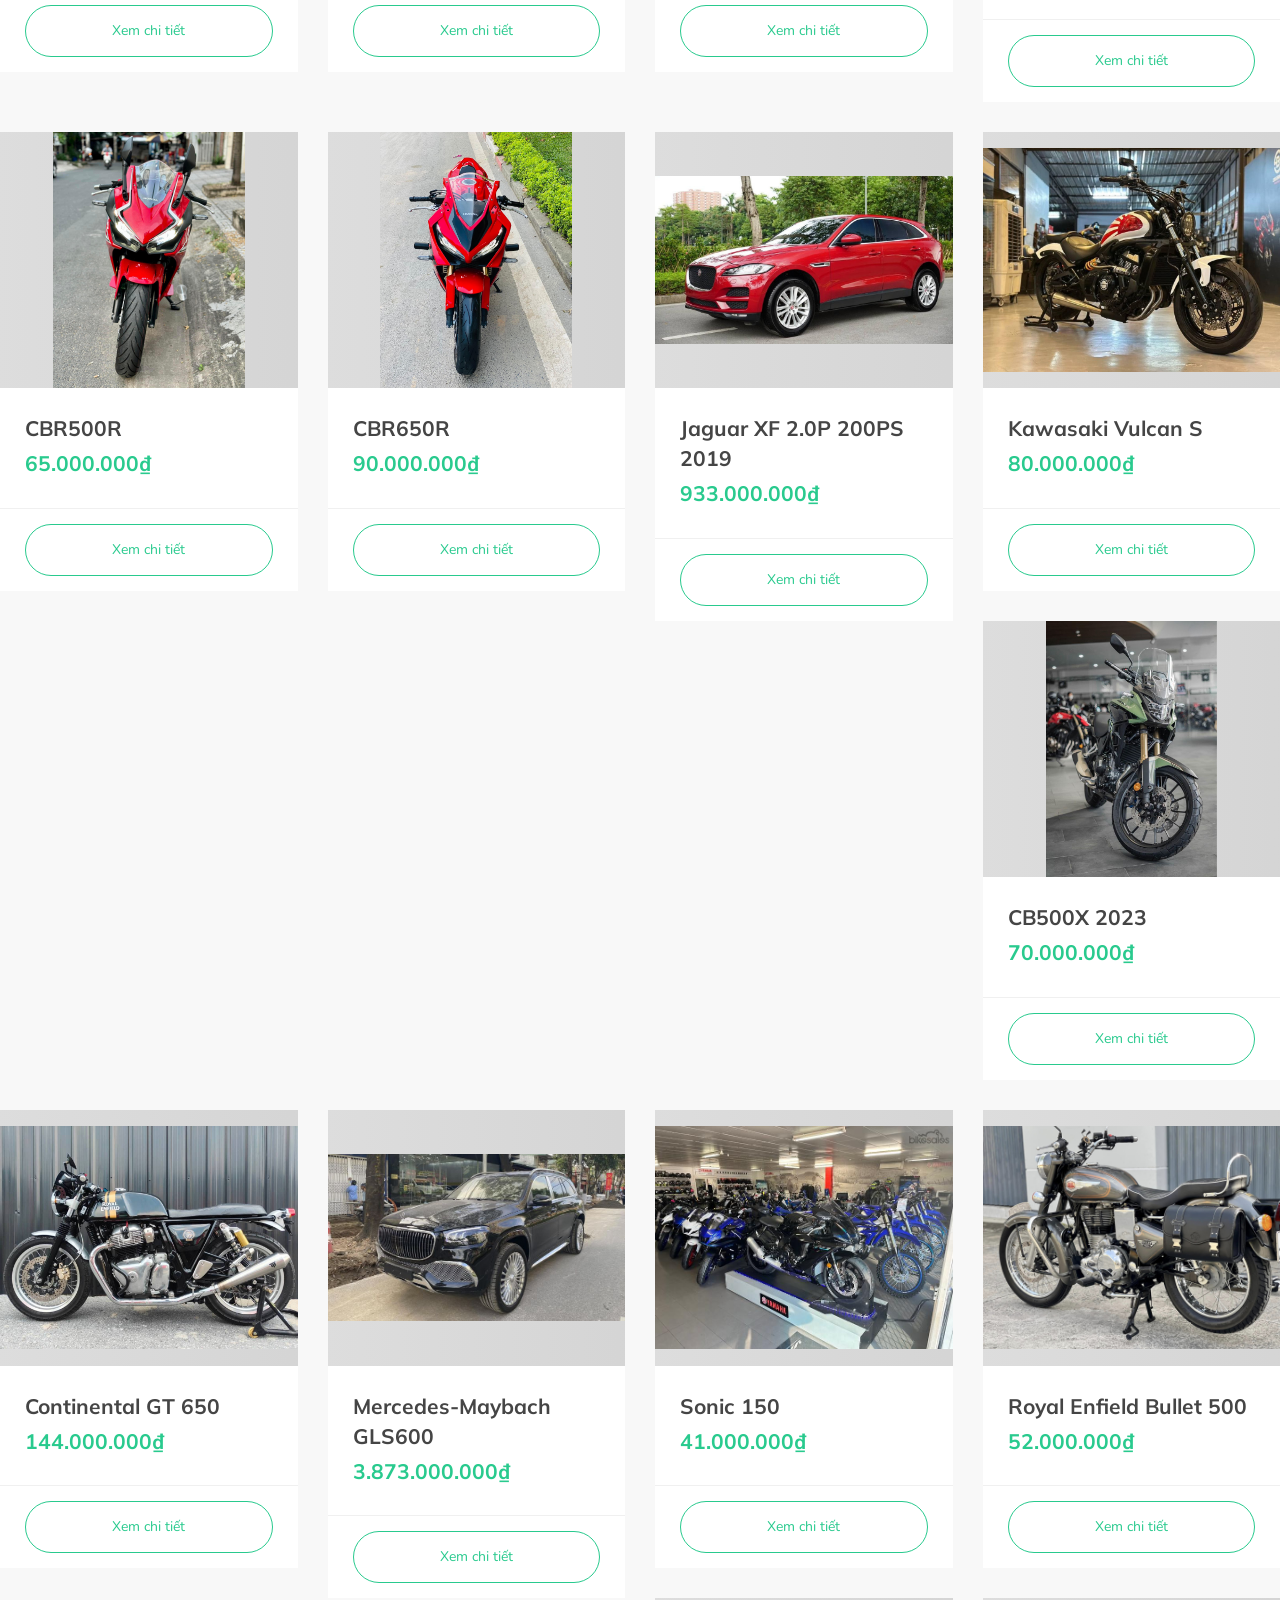
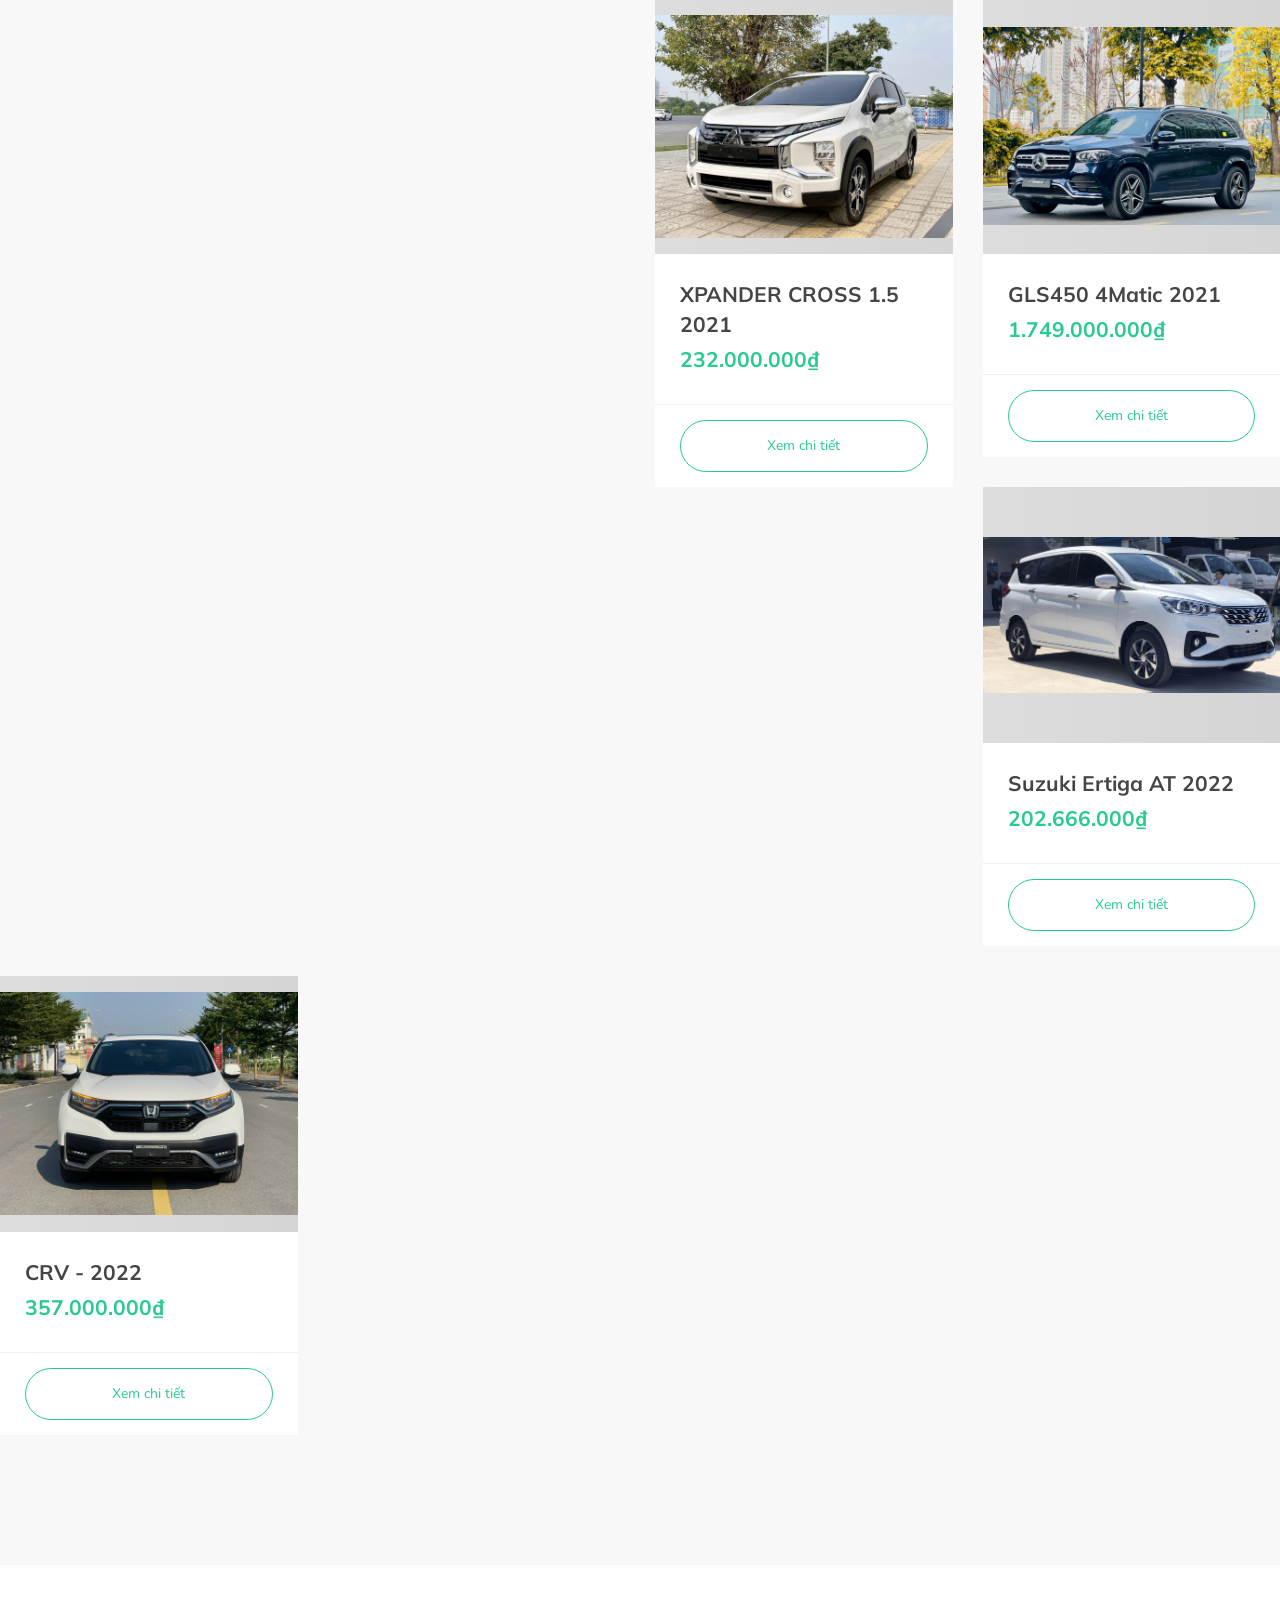
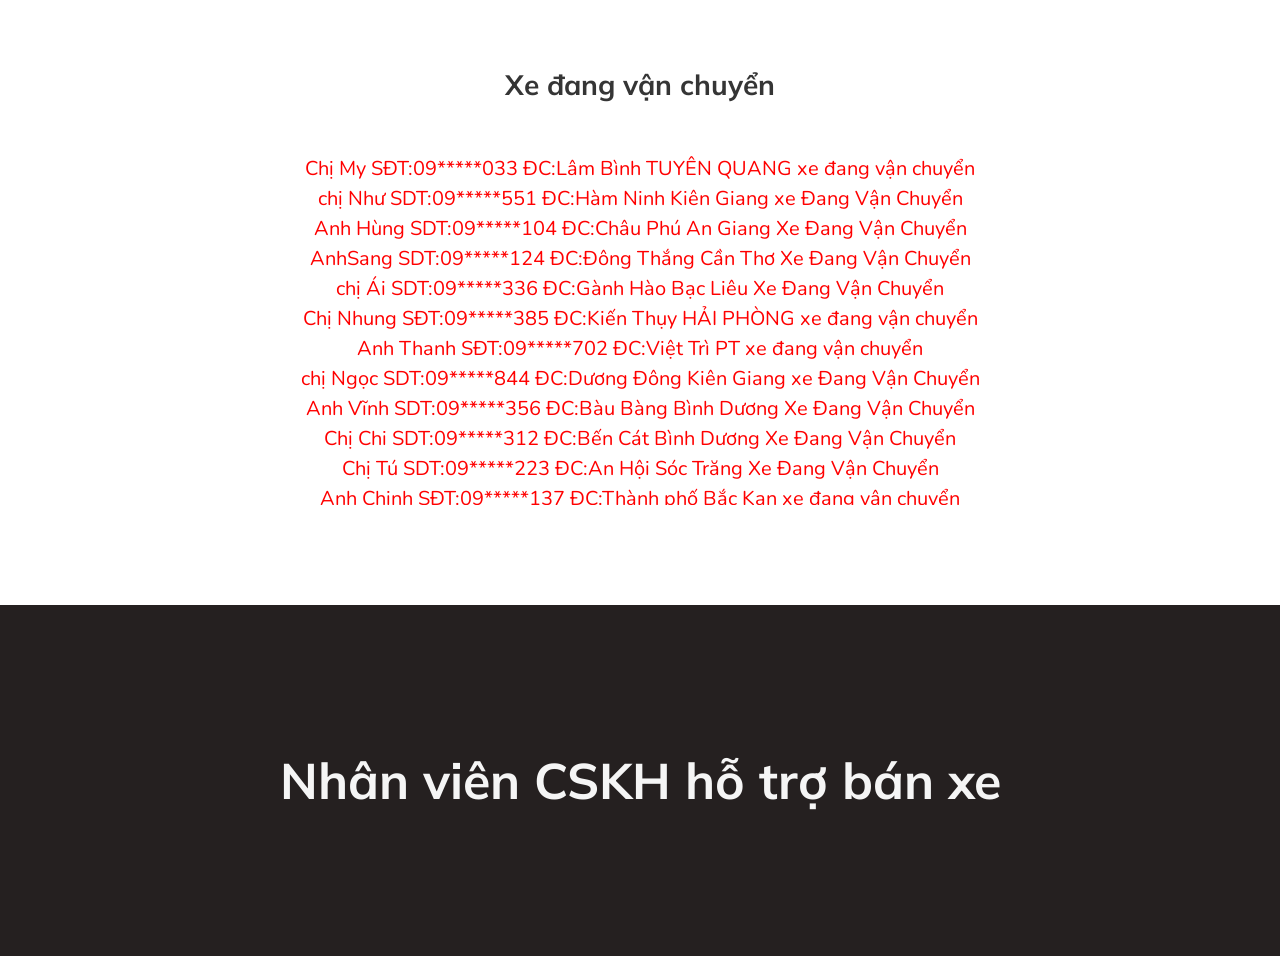
==== commit 61d39c2a: "Update index.html" ====
--- a/index.html
+++ b/index.html
@@ -884,7 +884,7 @@
         <div class="row">
           <div class="col-md-12 col-sm-12">
             <div class="text-center">
-              <a href="tel:456789123"><h2>Nhân viên CSKH hỗ trợ bán xe</h2></a>
+              <a href="tel:9999999999"><h2>Nhân viên CSKH hỗ trợ bán xe</h2></a>
             </div>
           </div>
         </div>
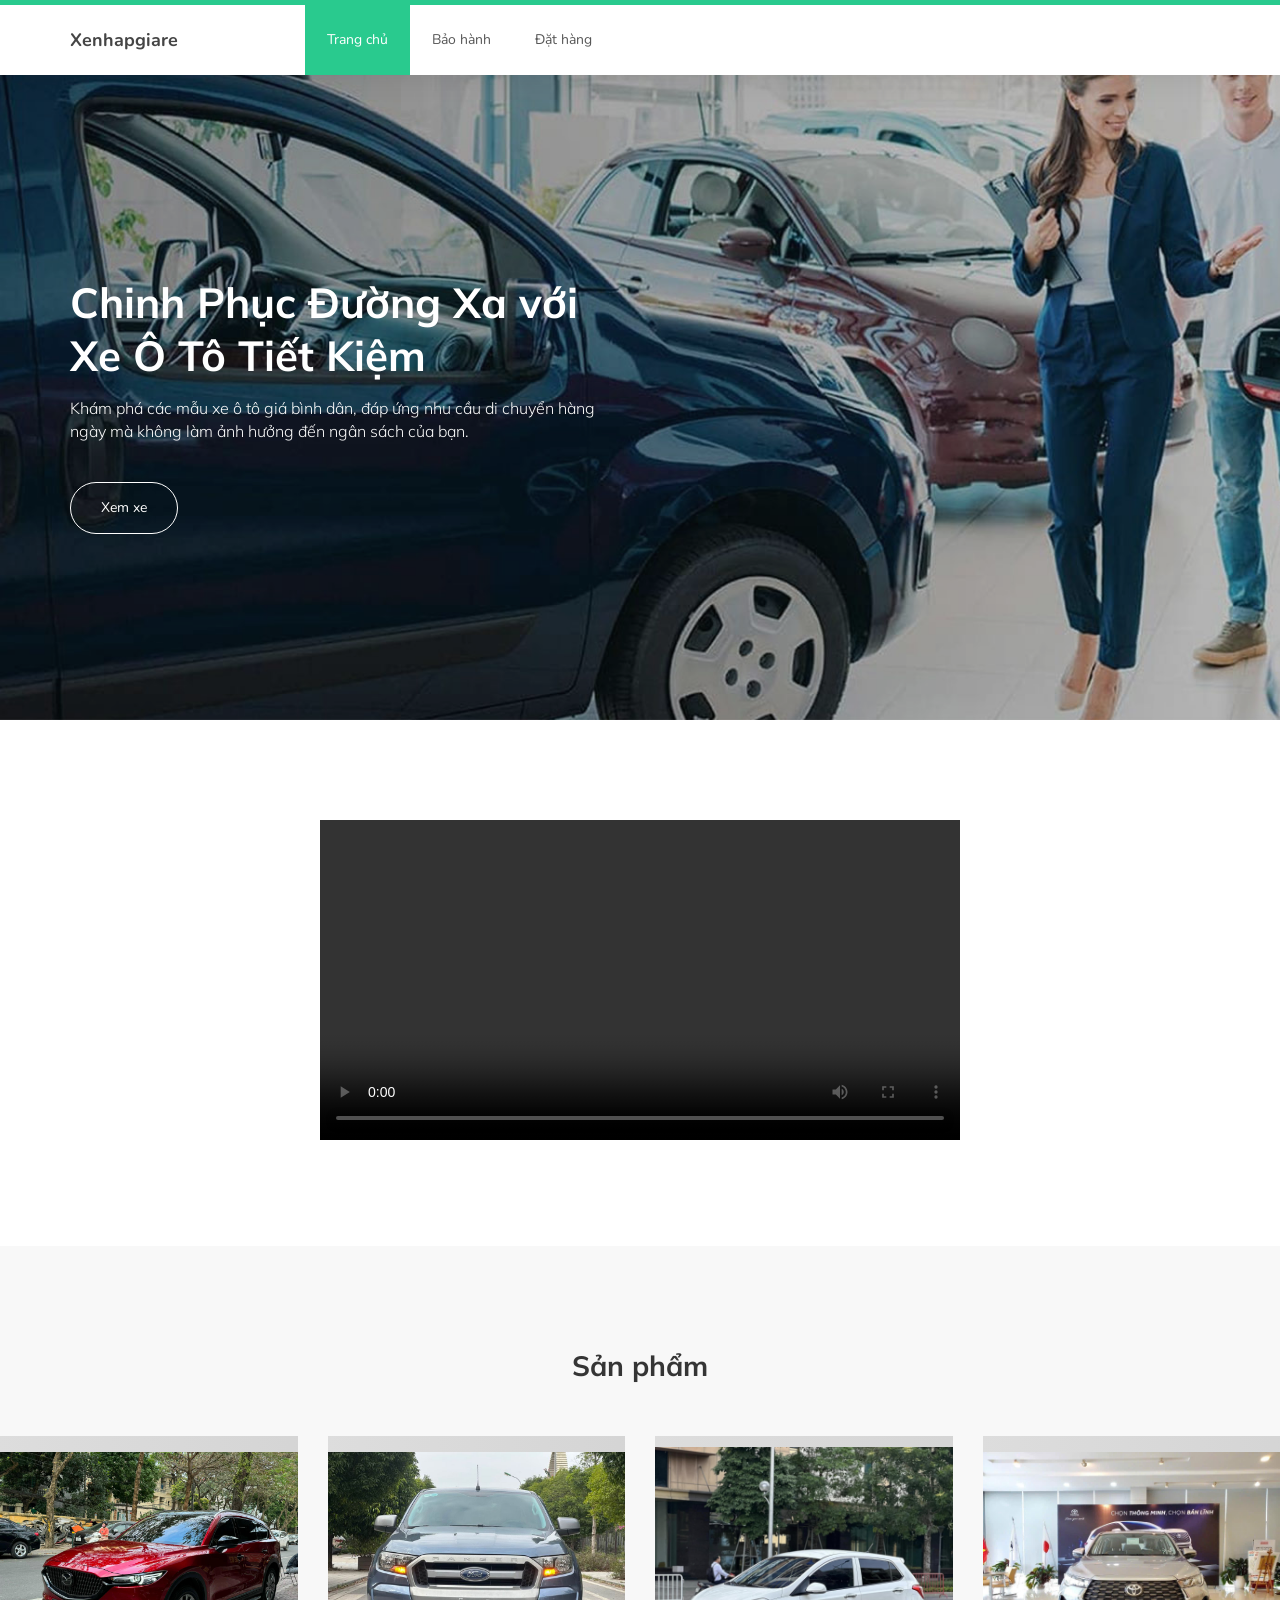
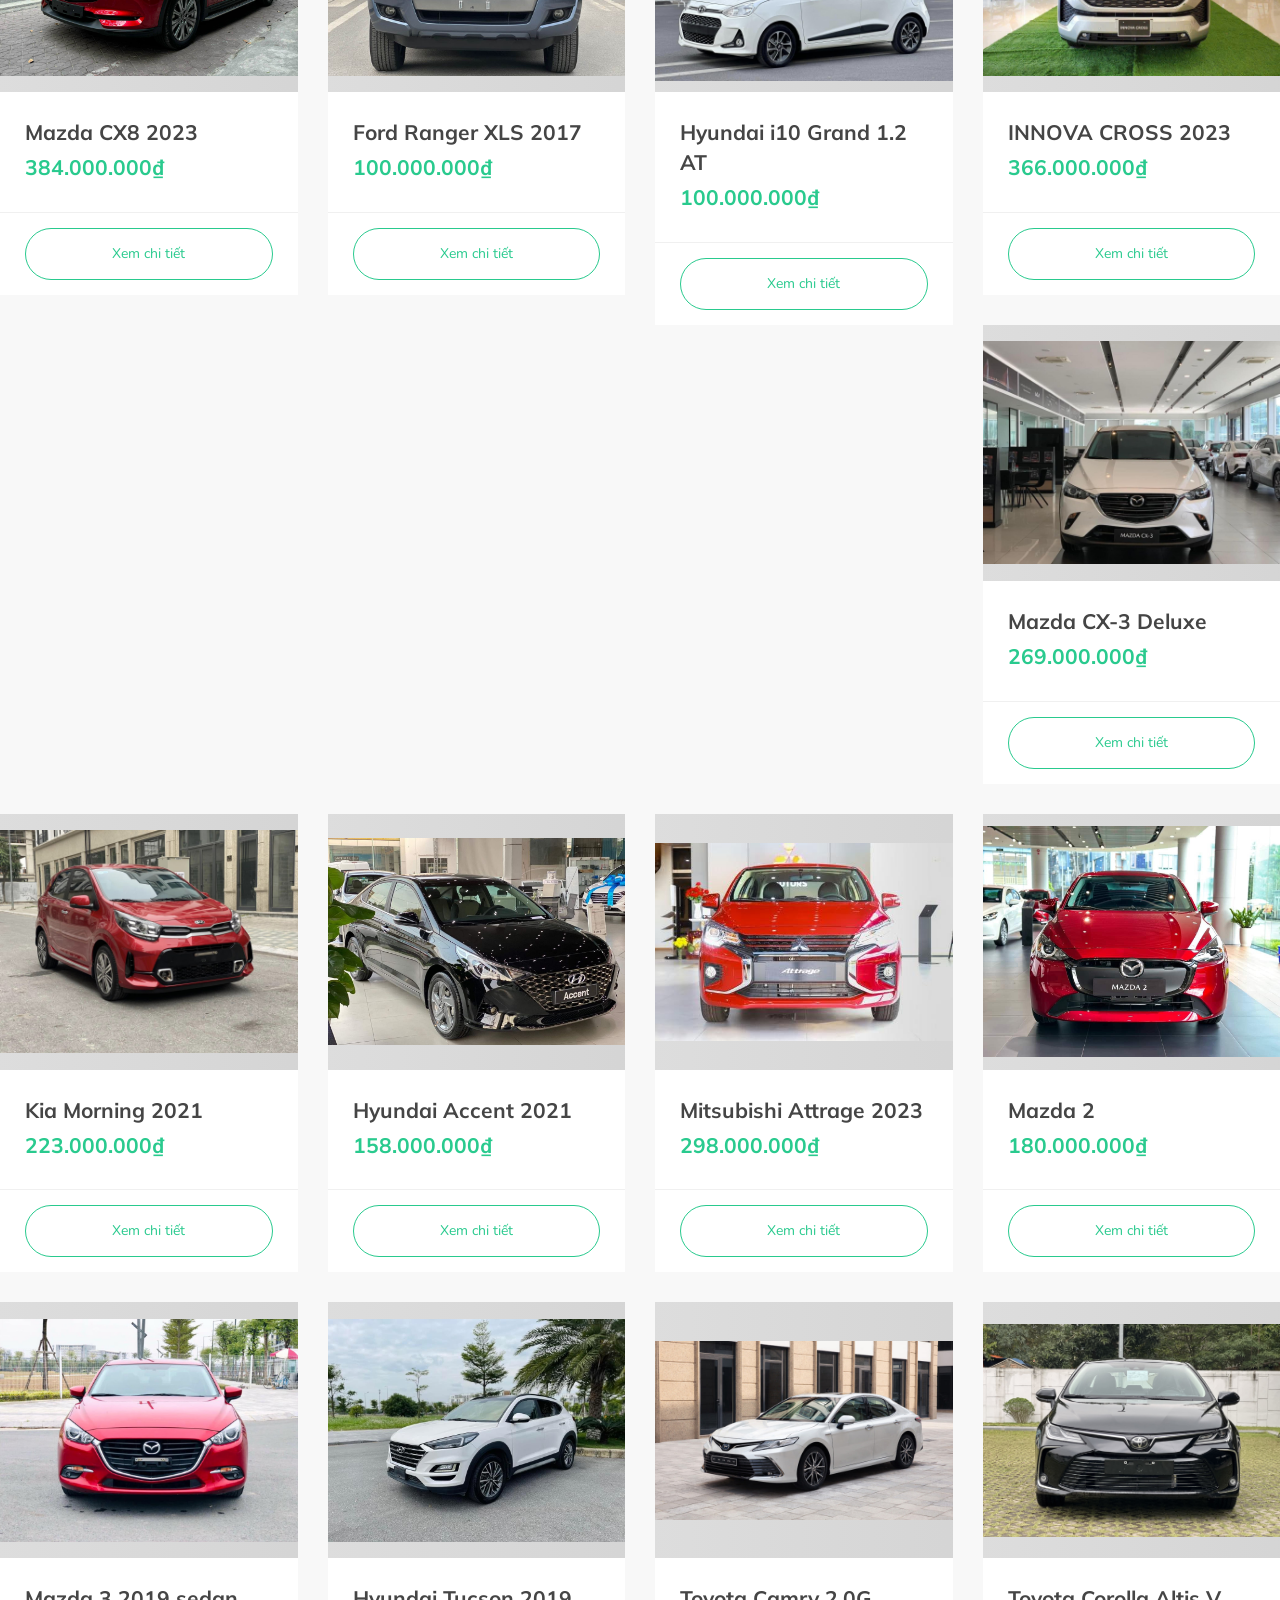
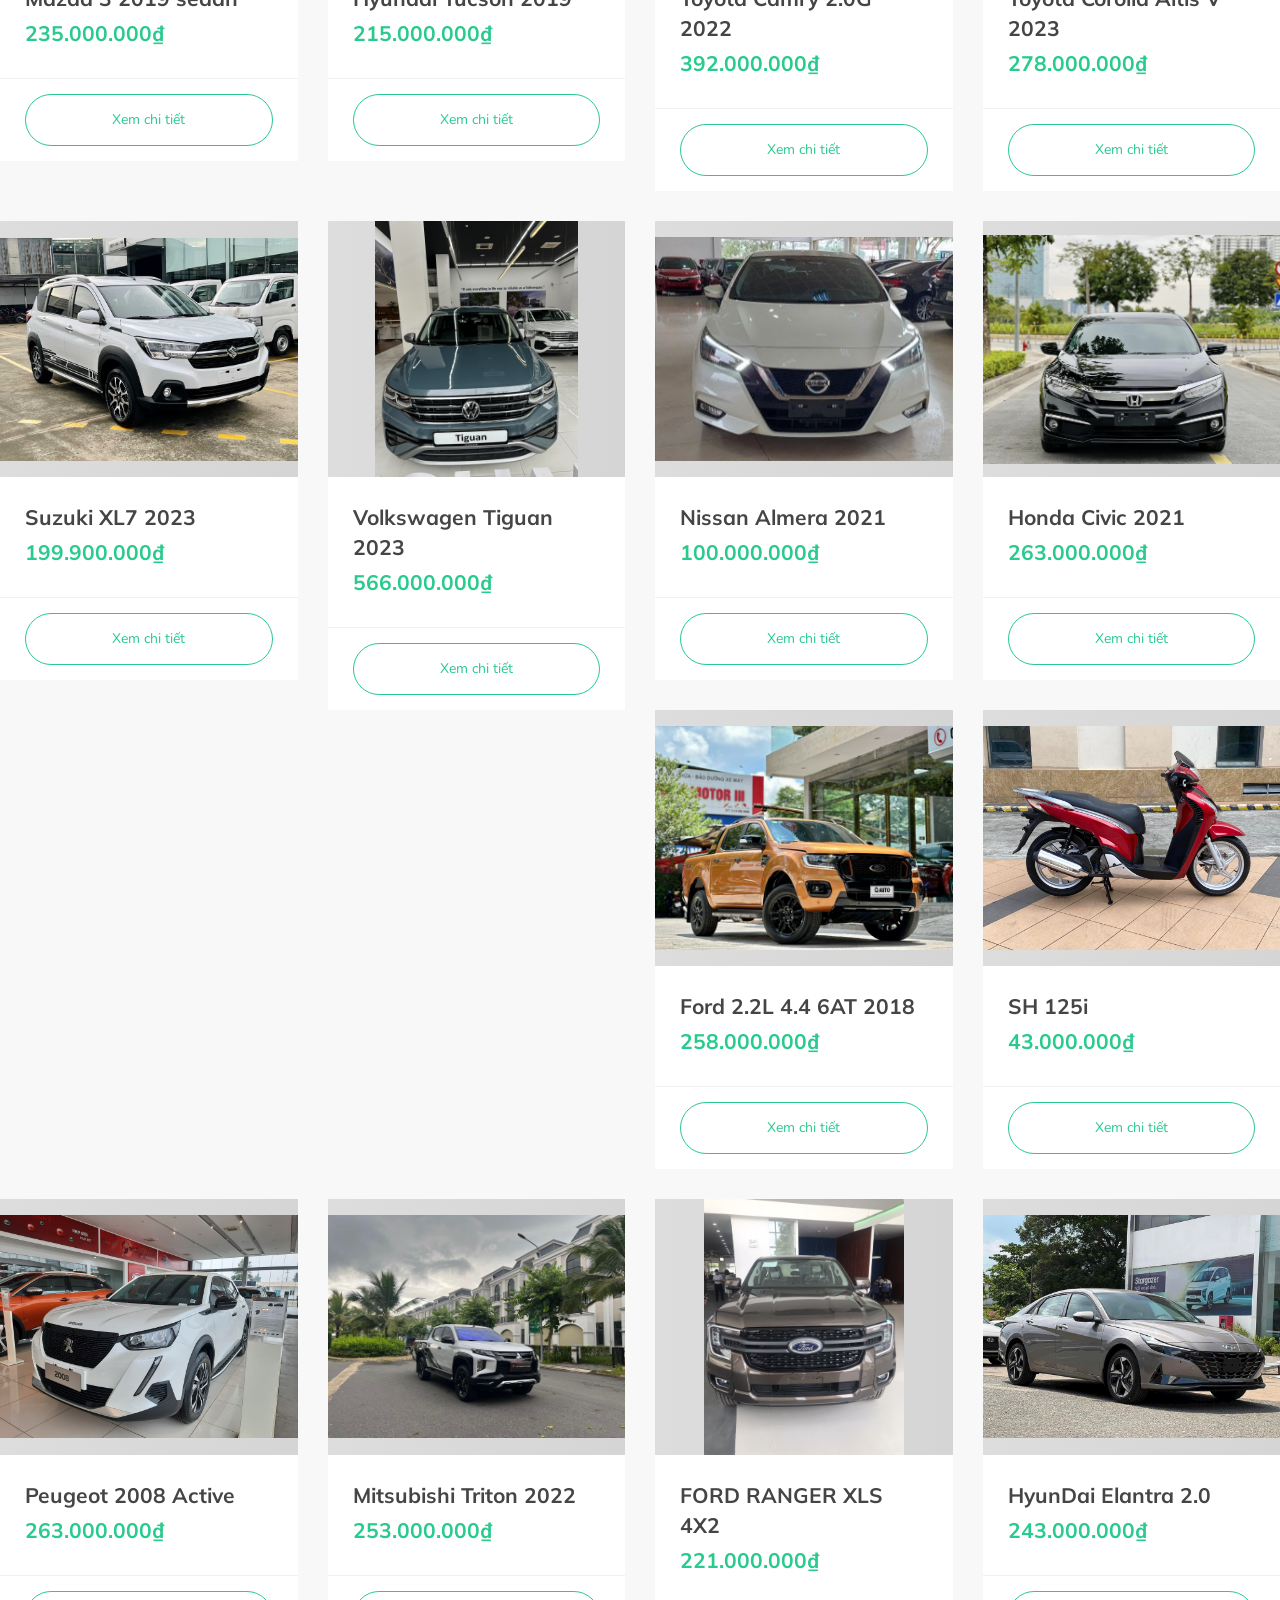
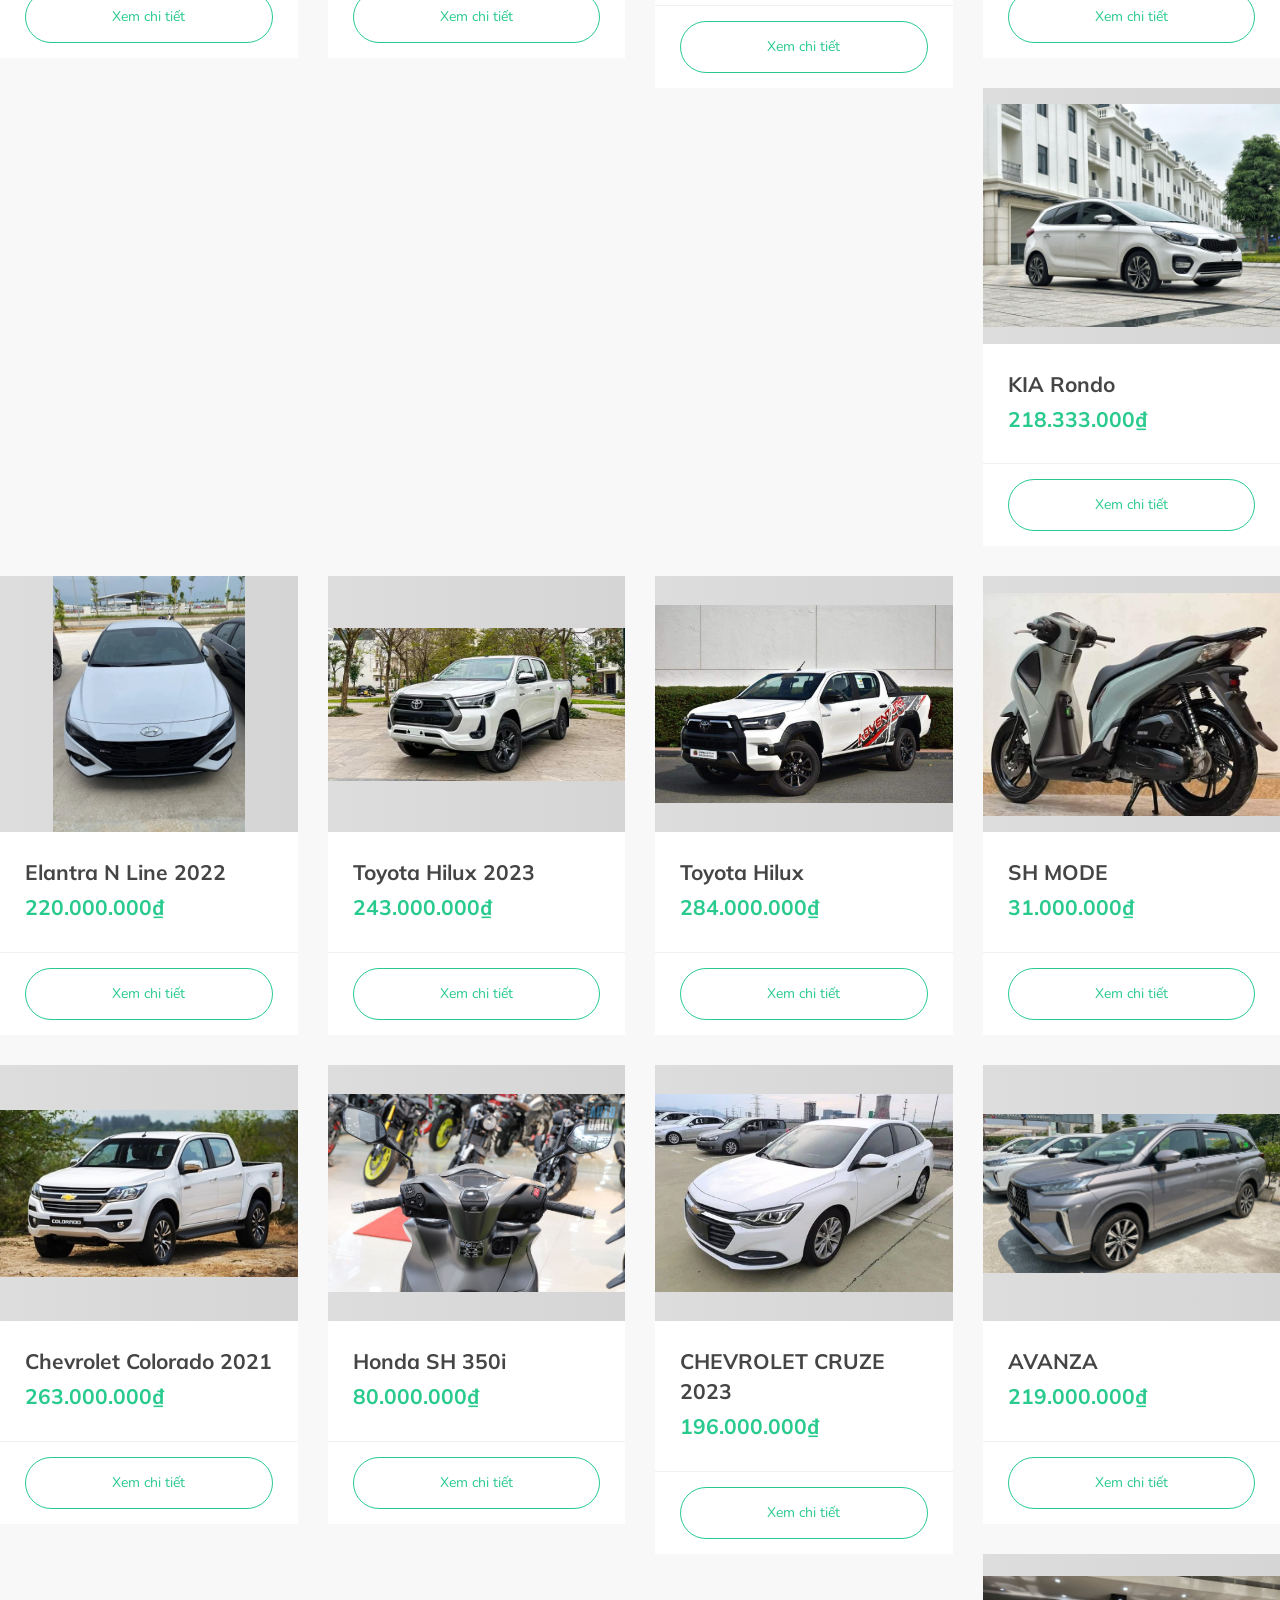
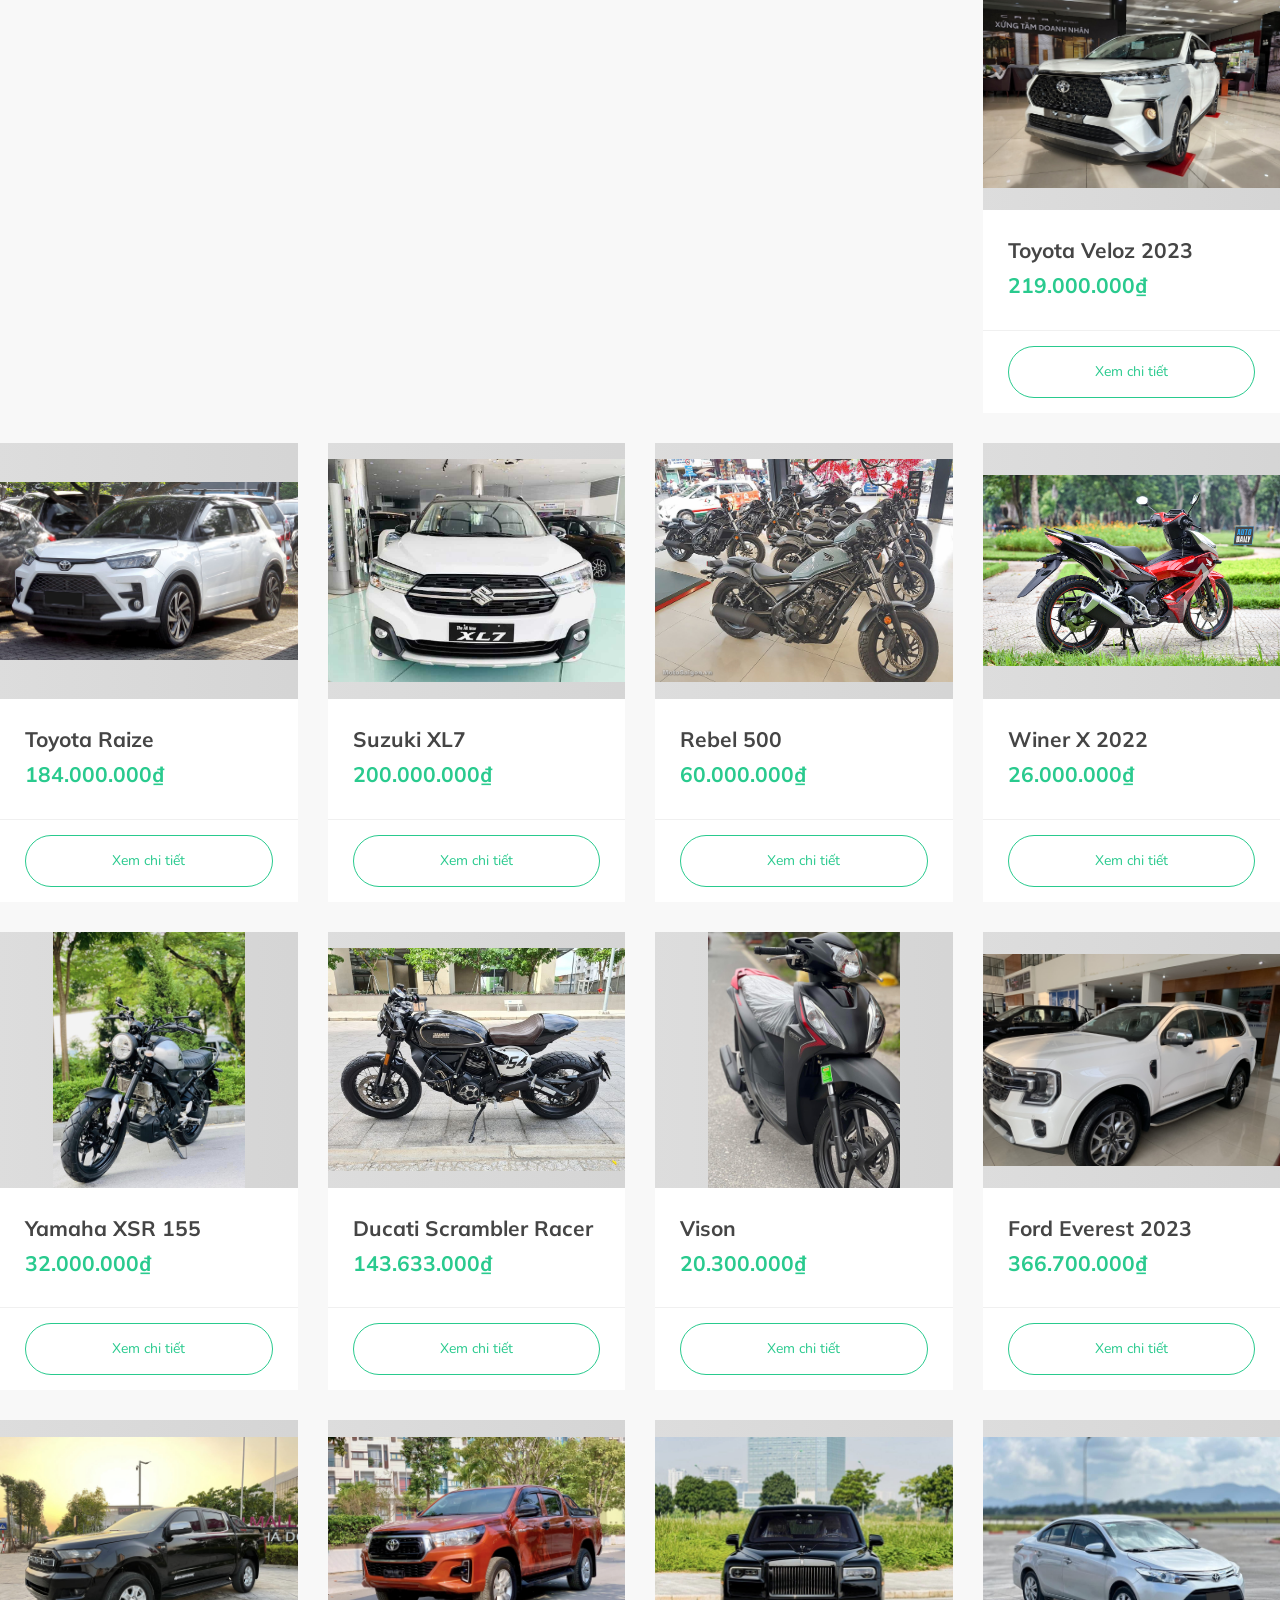
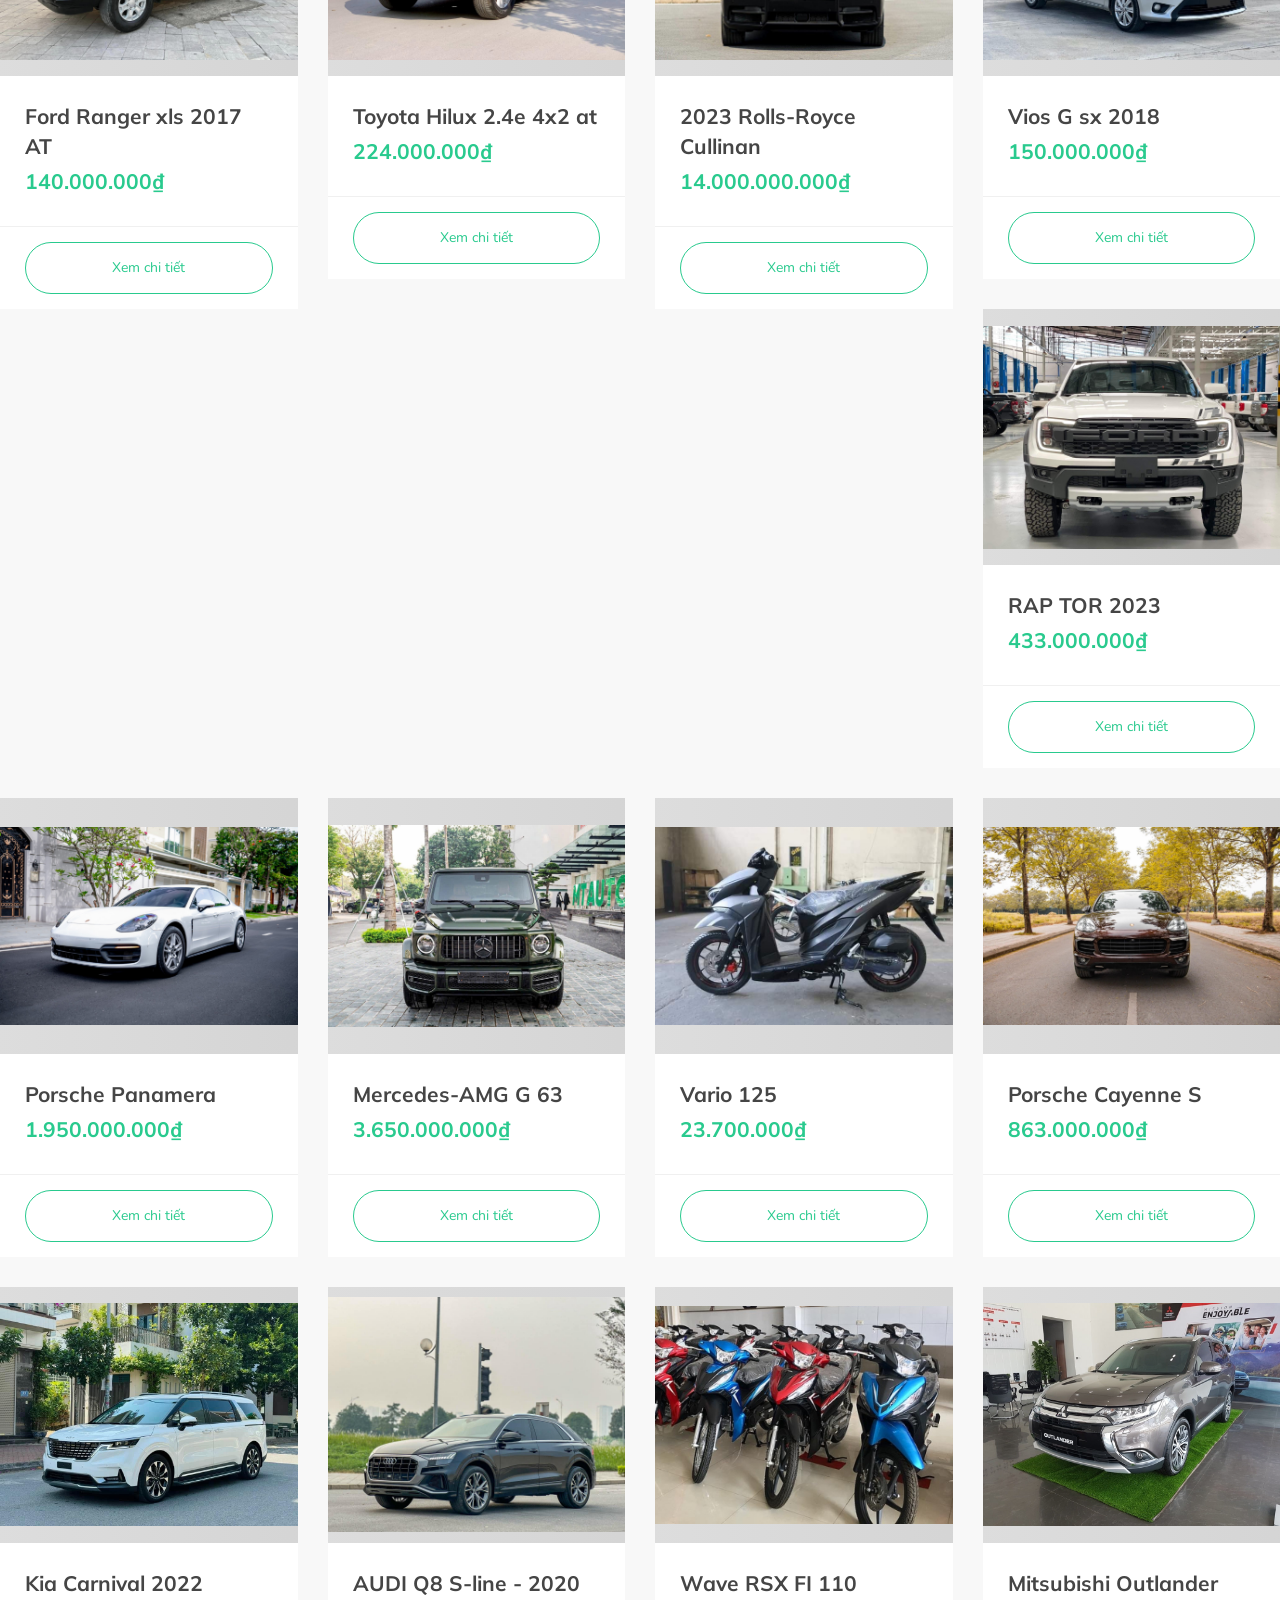
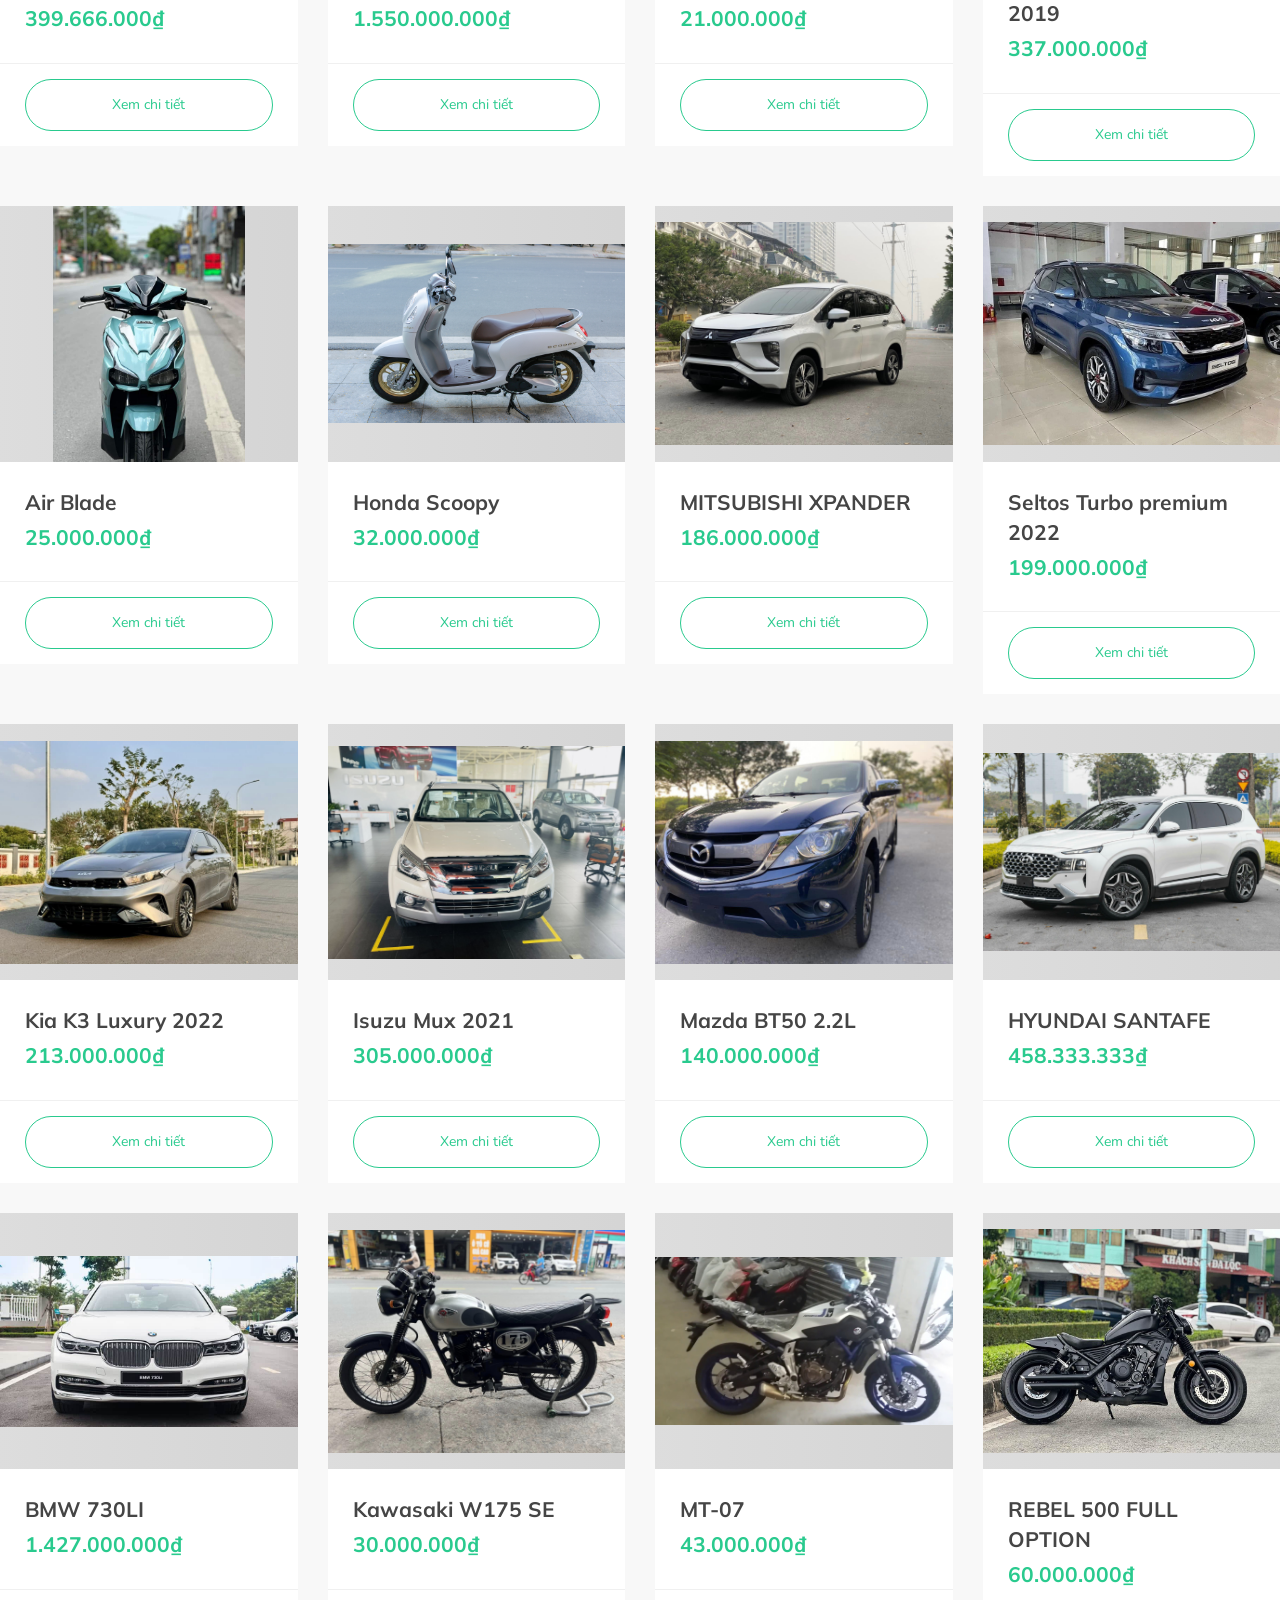
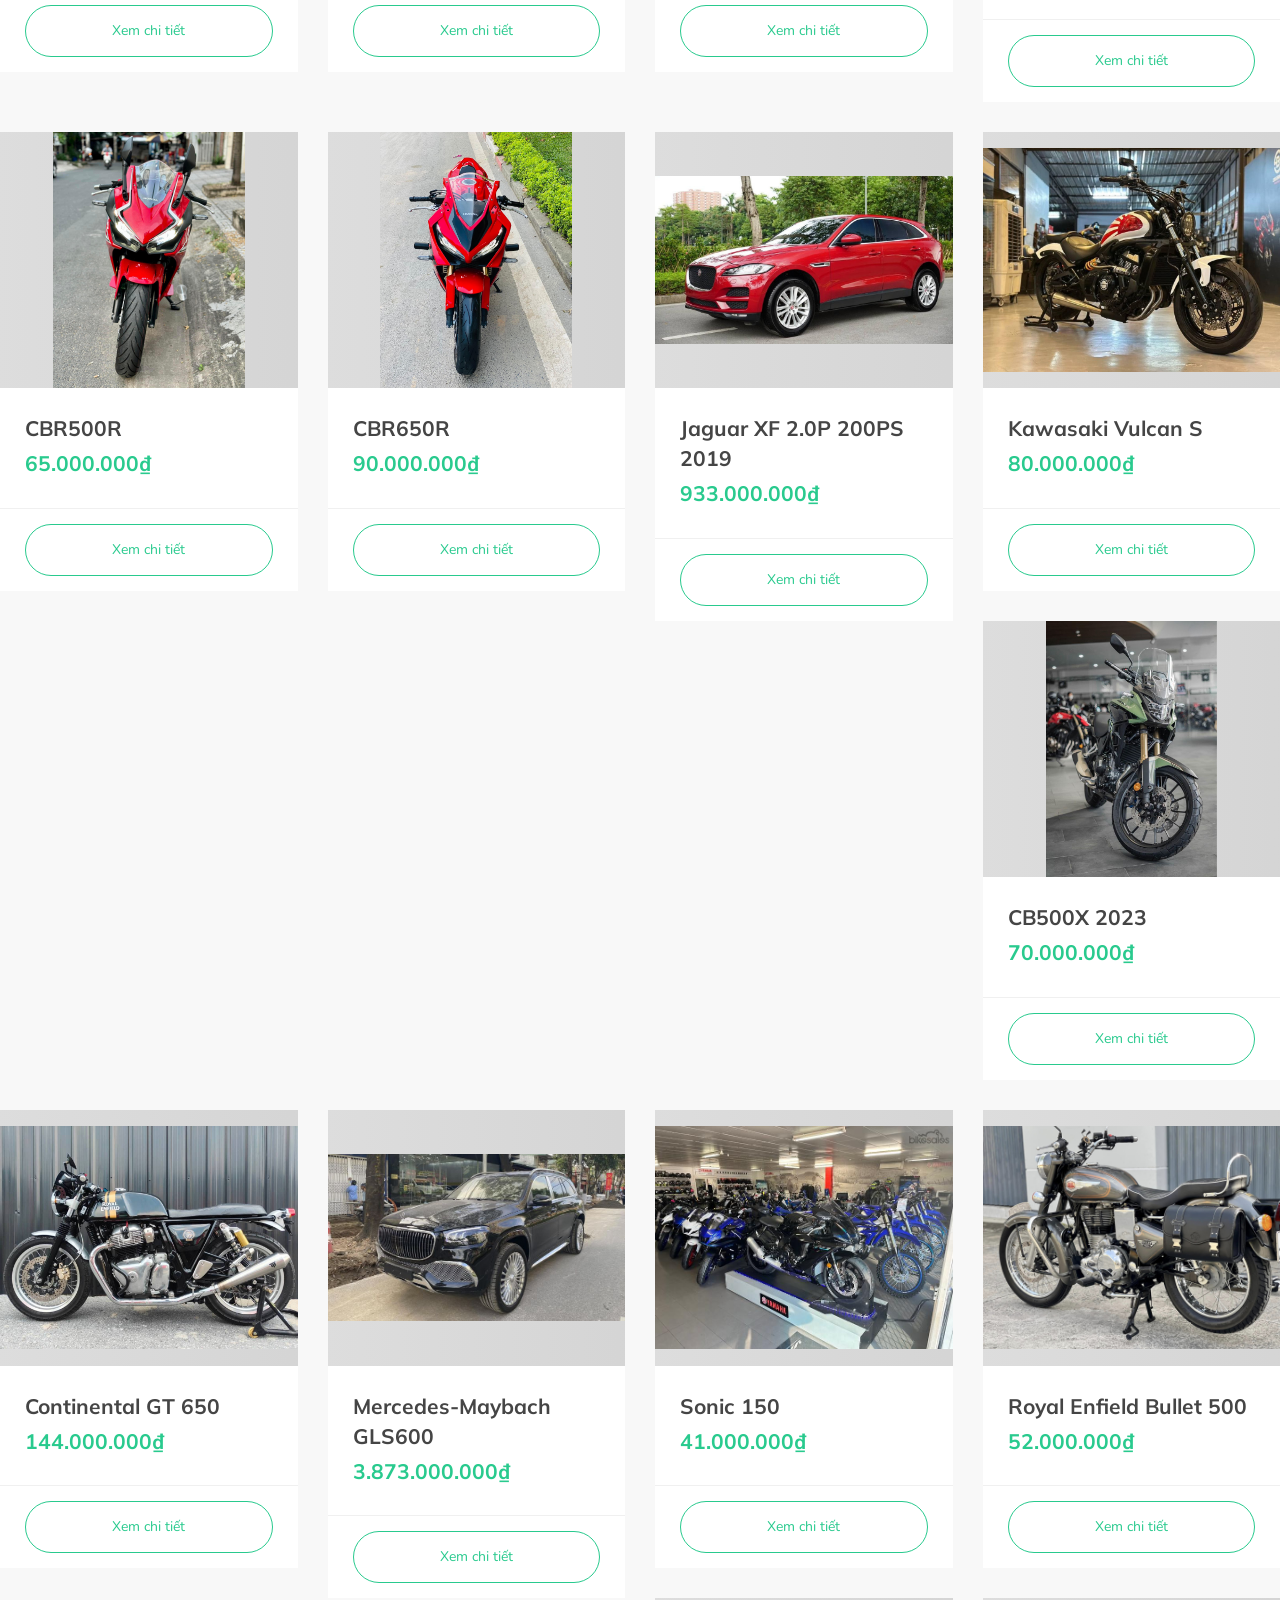
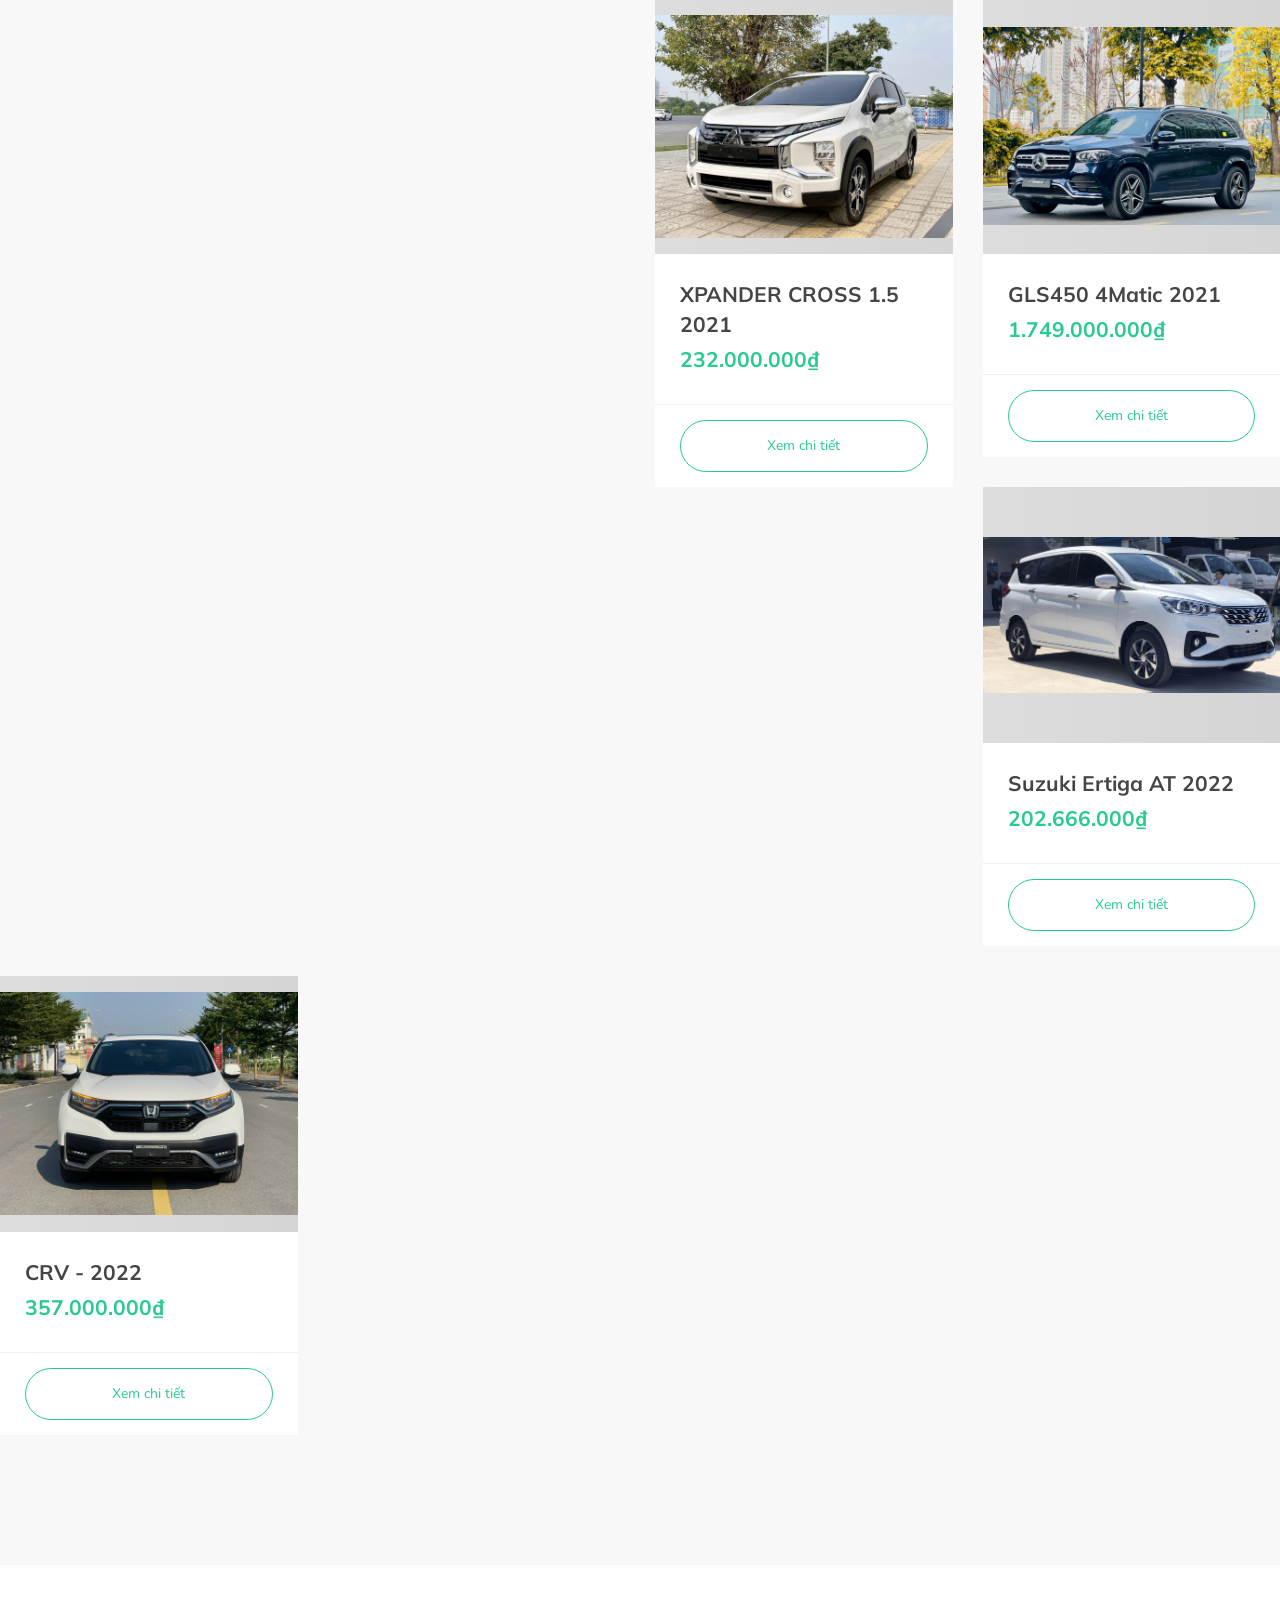
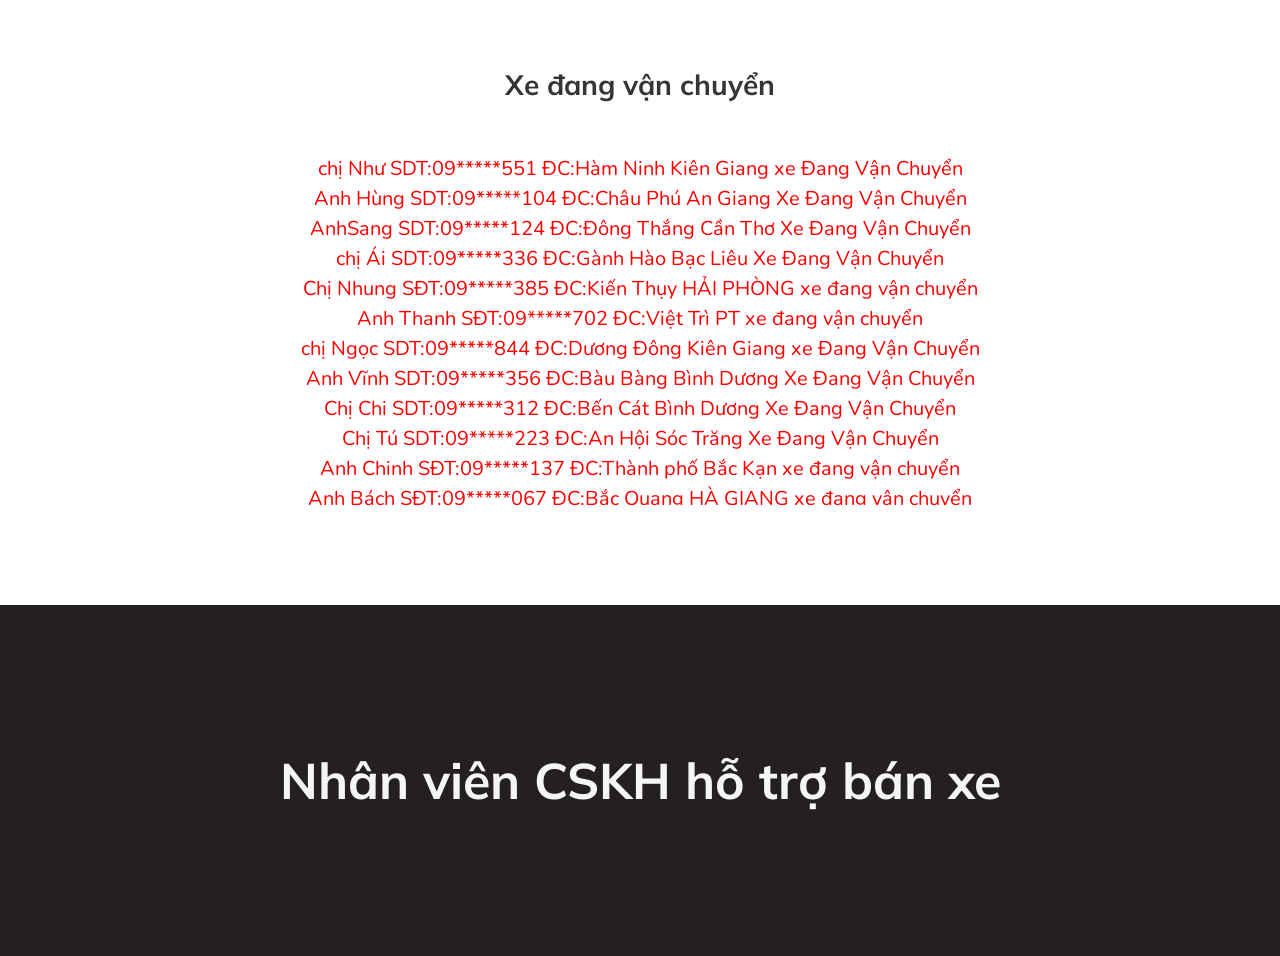
==== commit be6dffa4: "++++" ====
--- a/index.html
+++ b/index.html
@@ -884,7 +884,7 @@
         <div class="row">
           <div class="col-md-12 col-sm-12">
             <div class="text-center">
-              <a href="tel:9999999999"><h2>Nhân viên CSKH hỗ trợ bán xe</h2></a>
+              <a href="tel:+84936298304"><h2>Nhân viên CSKH hỗ trợ bán xe</h2></a>
             </div>
           </div>
         </div>
--- a/css/style.css
+++ b/css/style.css
@@ -712,8 +712,6 @@
     color: #808080;
     font-size: 14px;
   }
-
-
 
   /*---------------------------------------
       CONTACT             
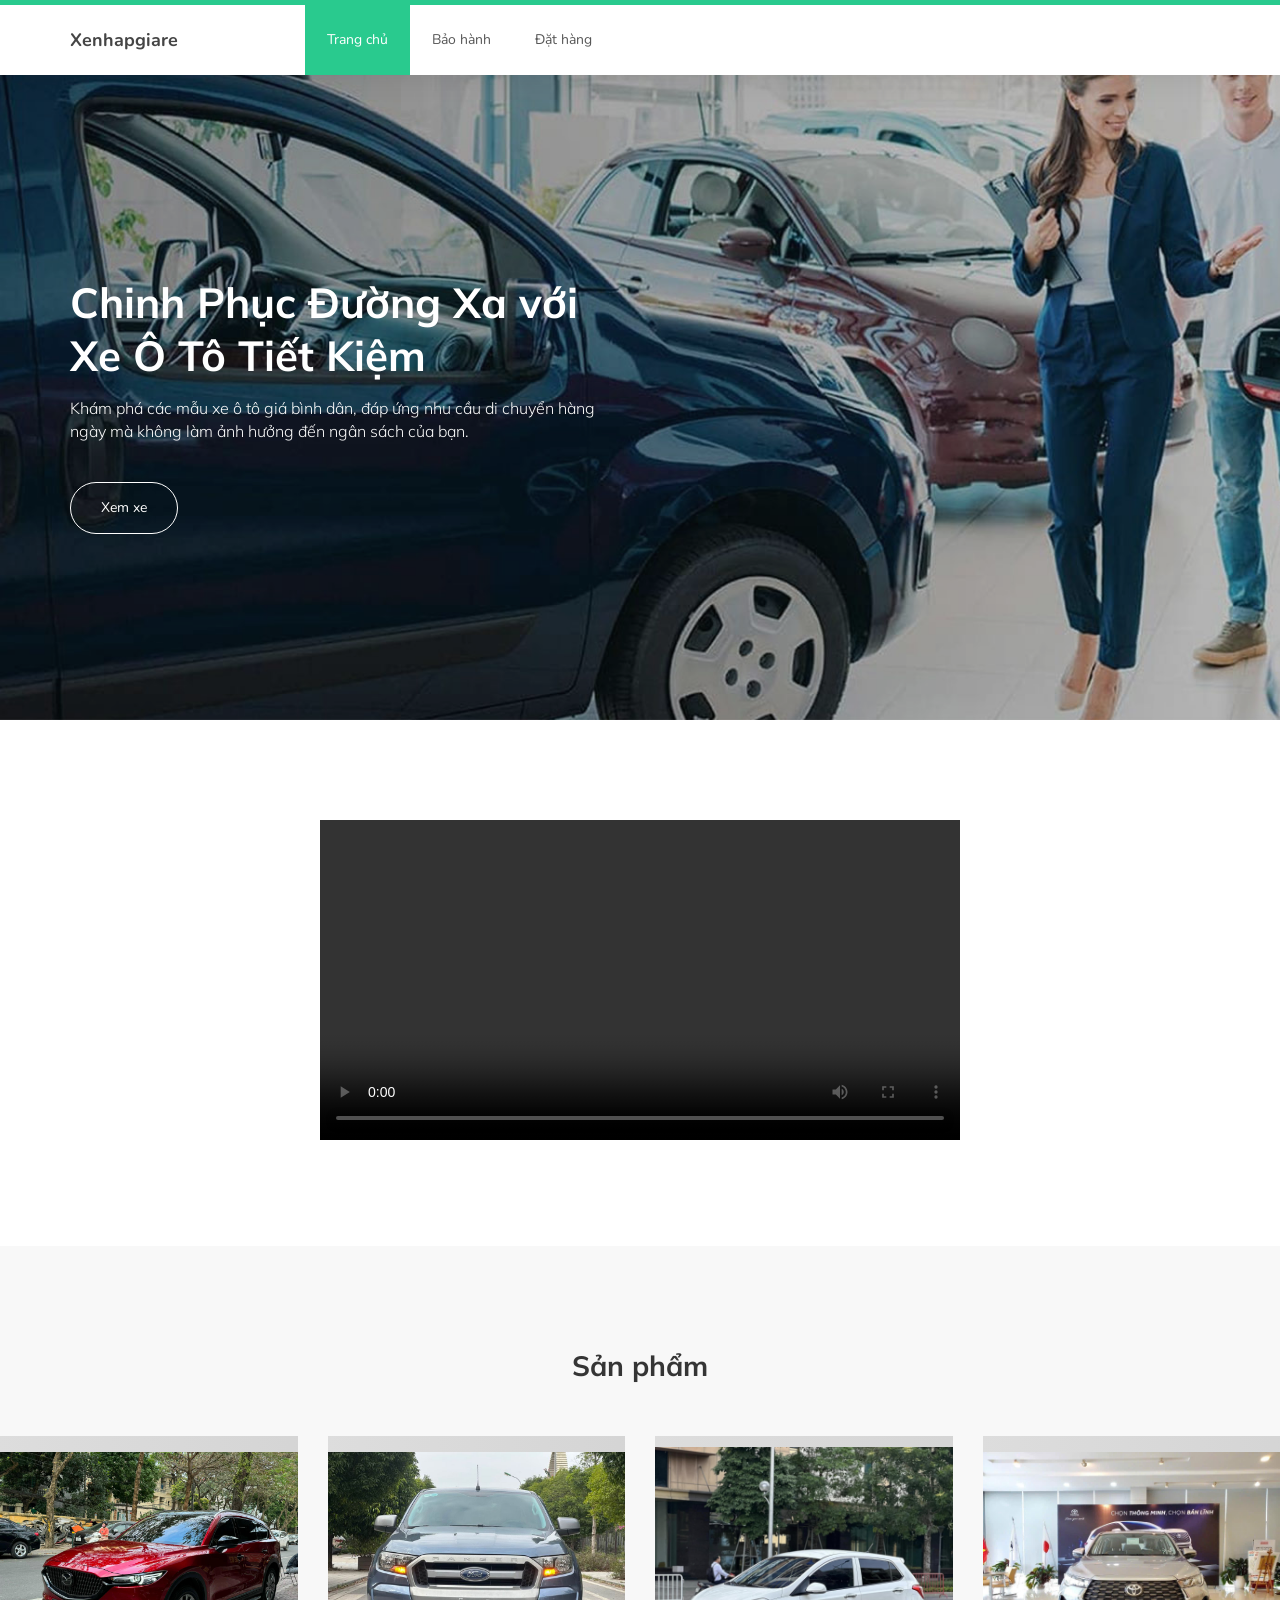
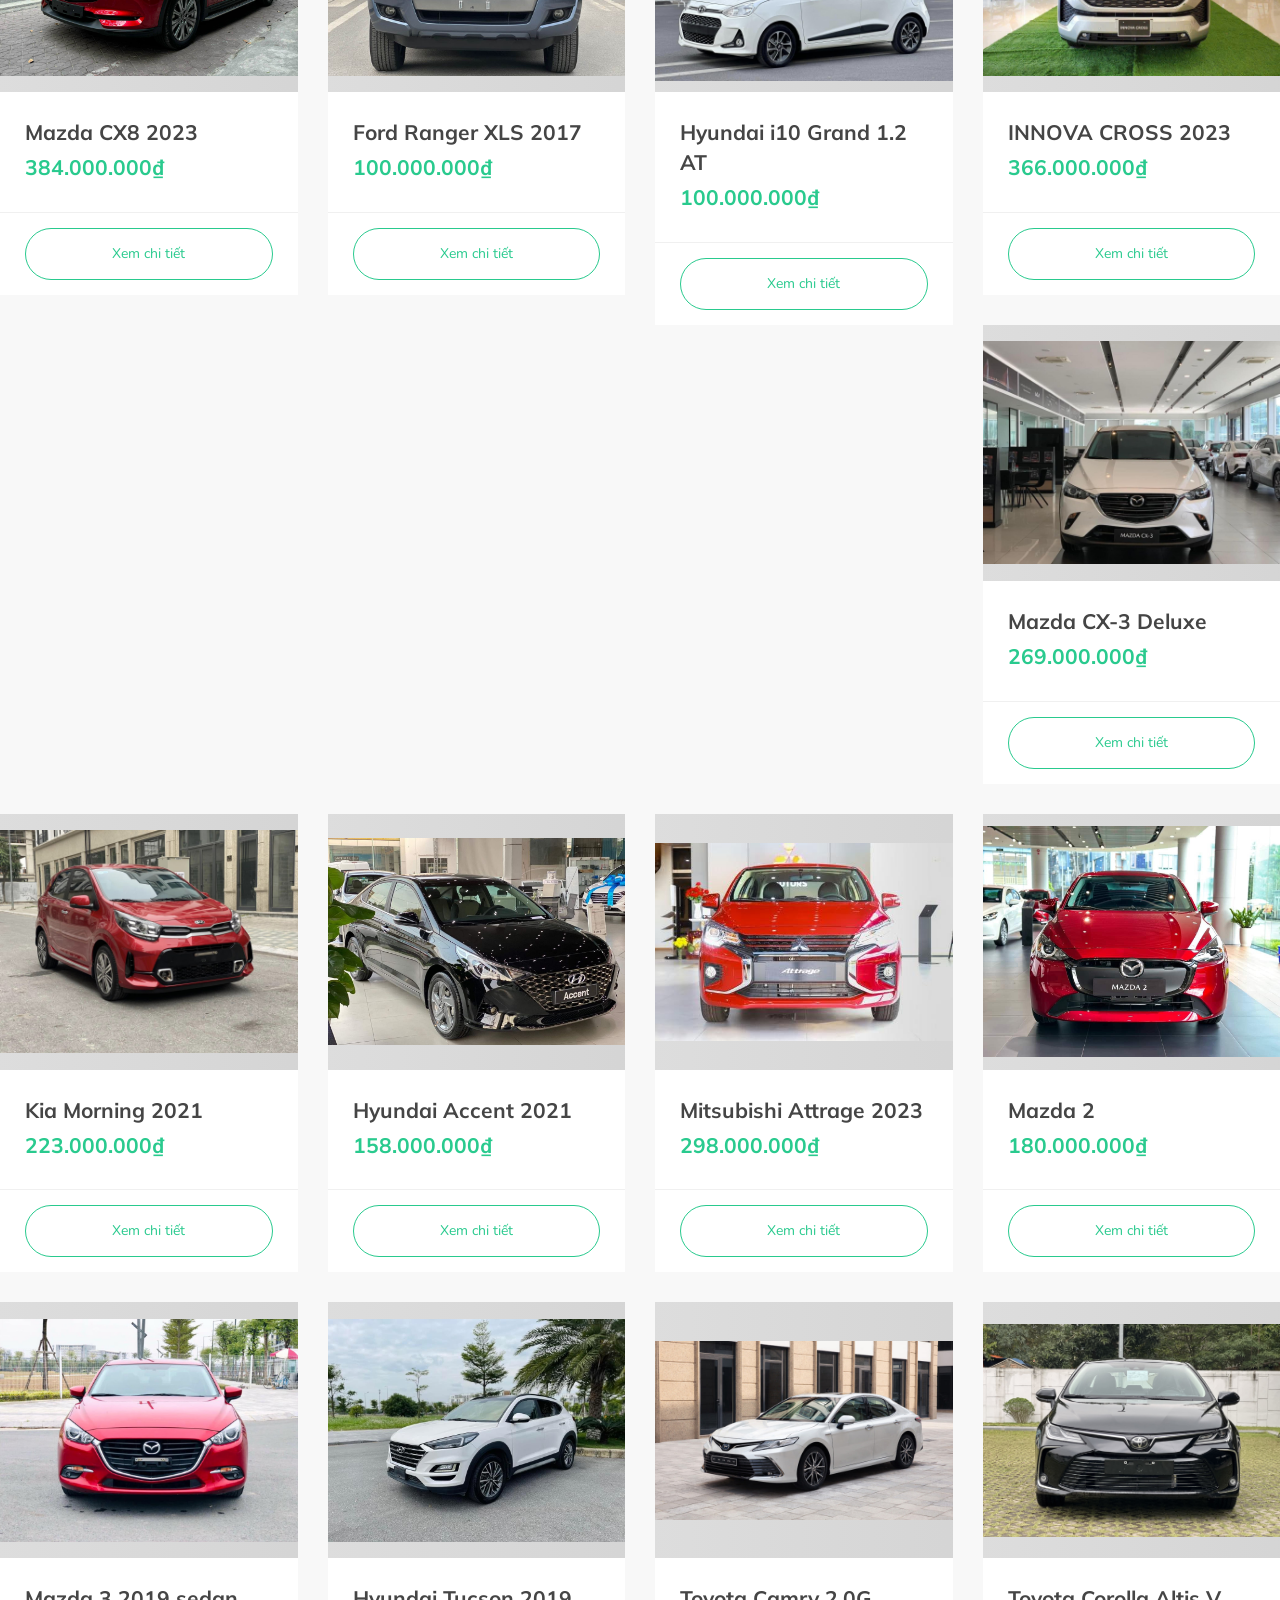
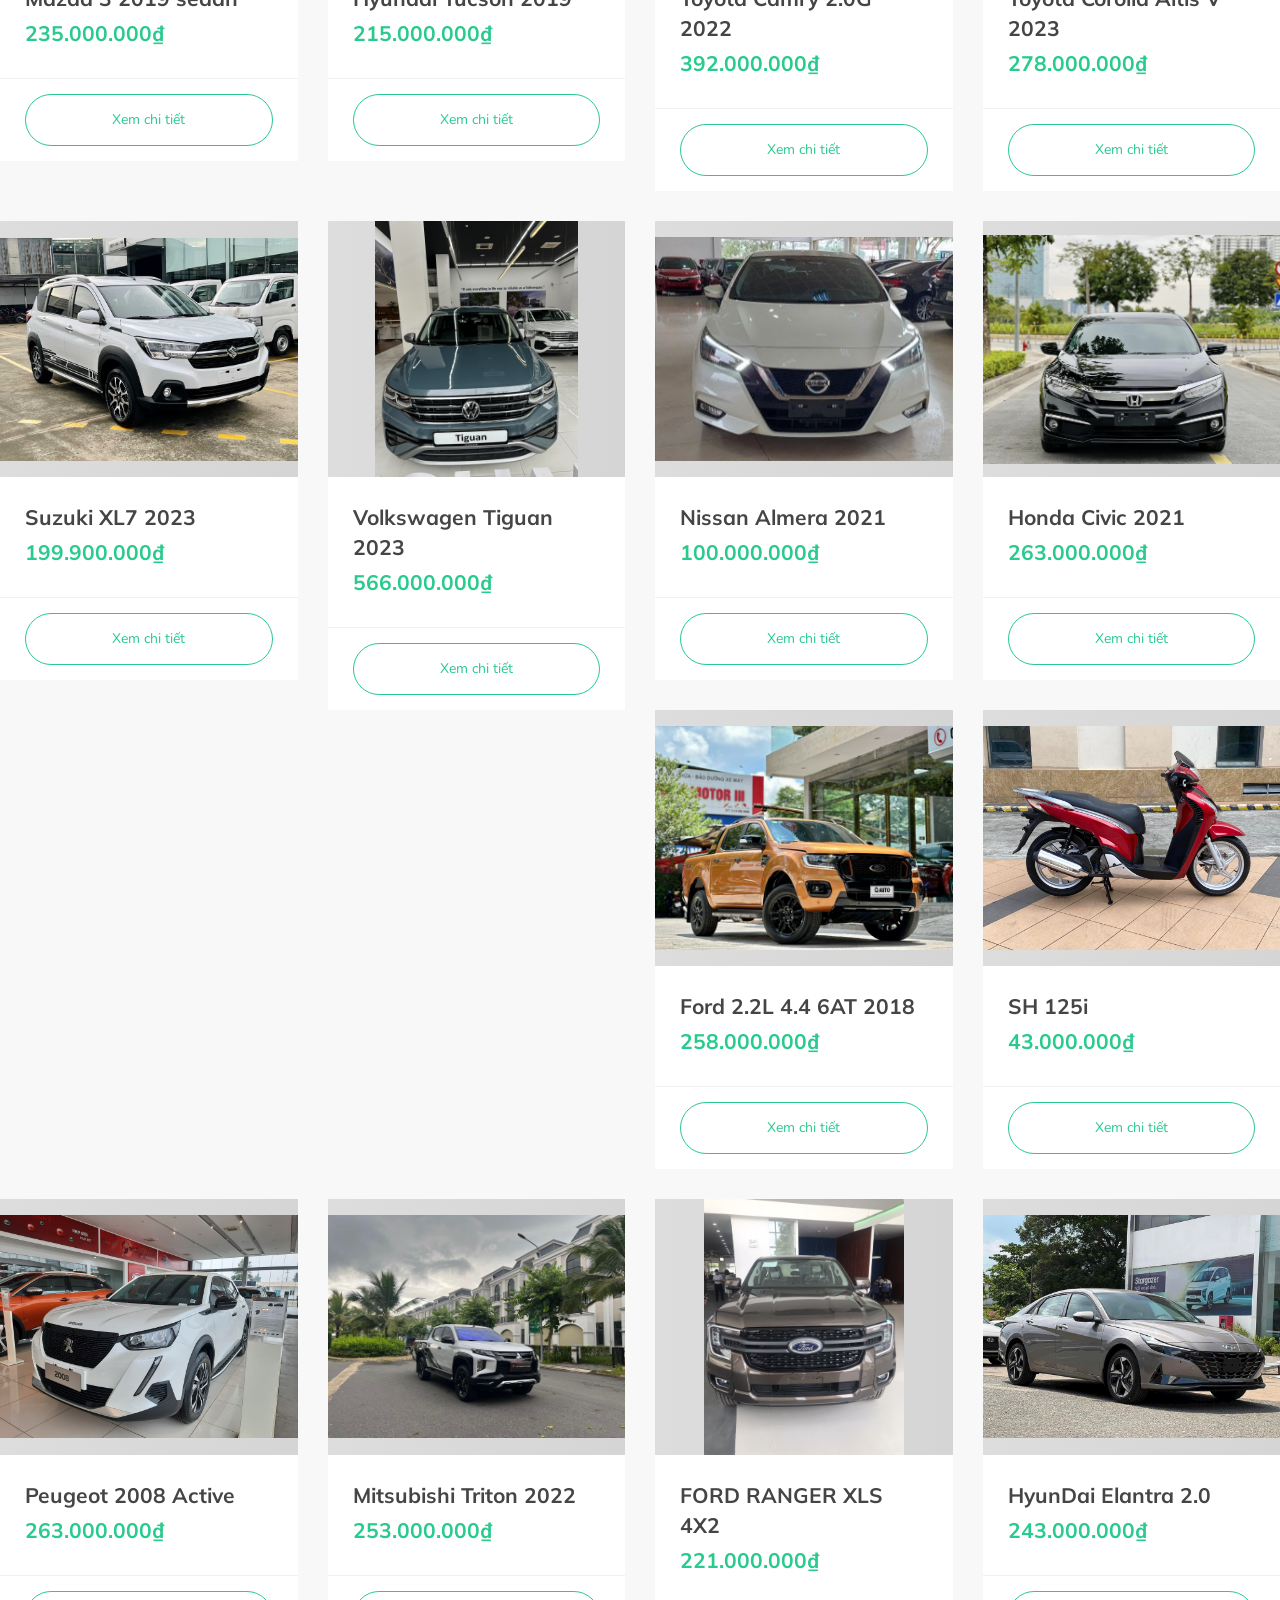
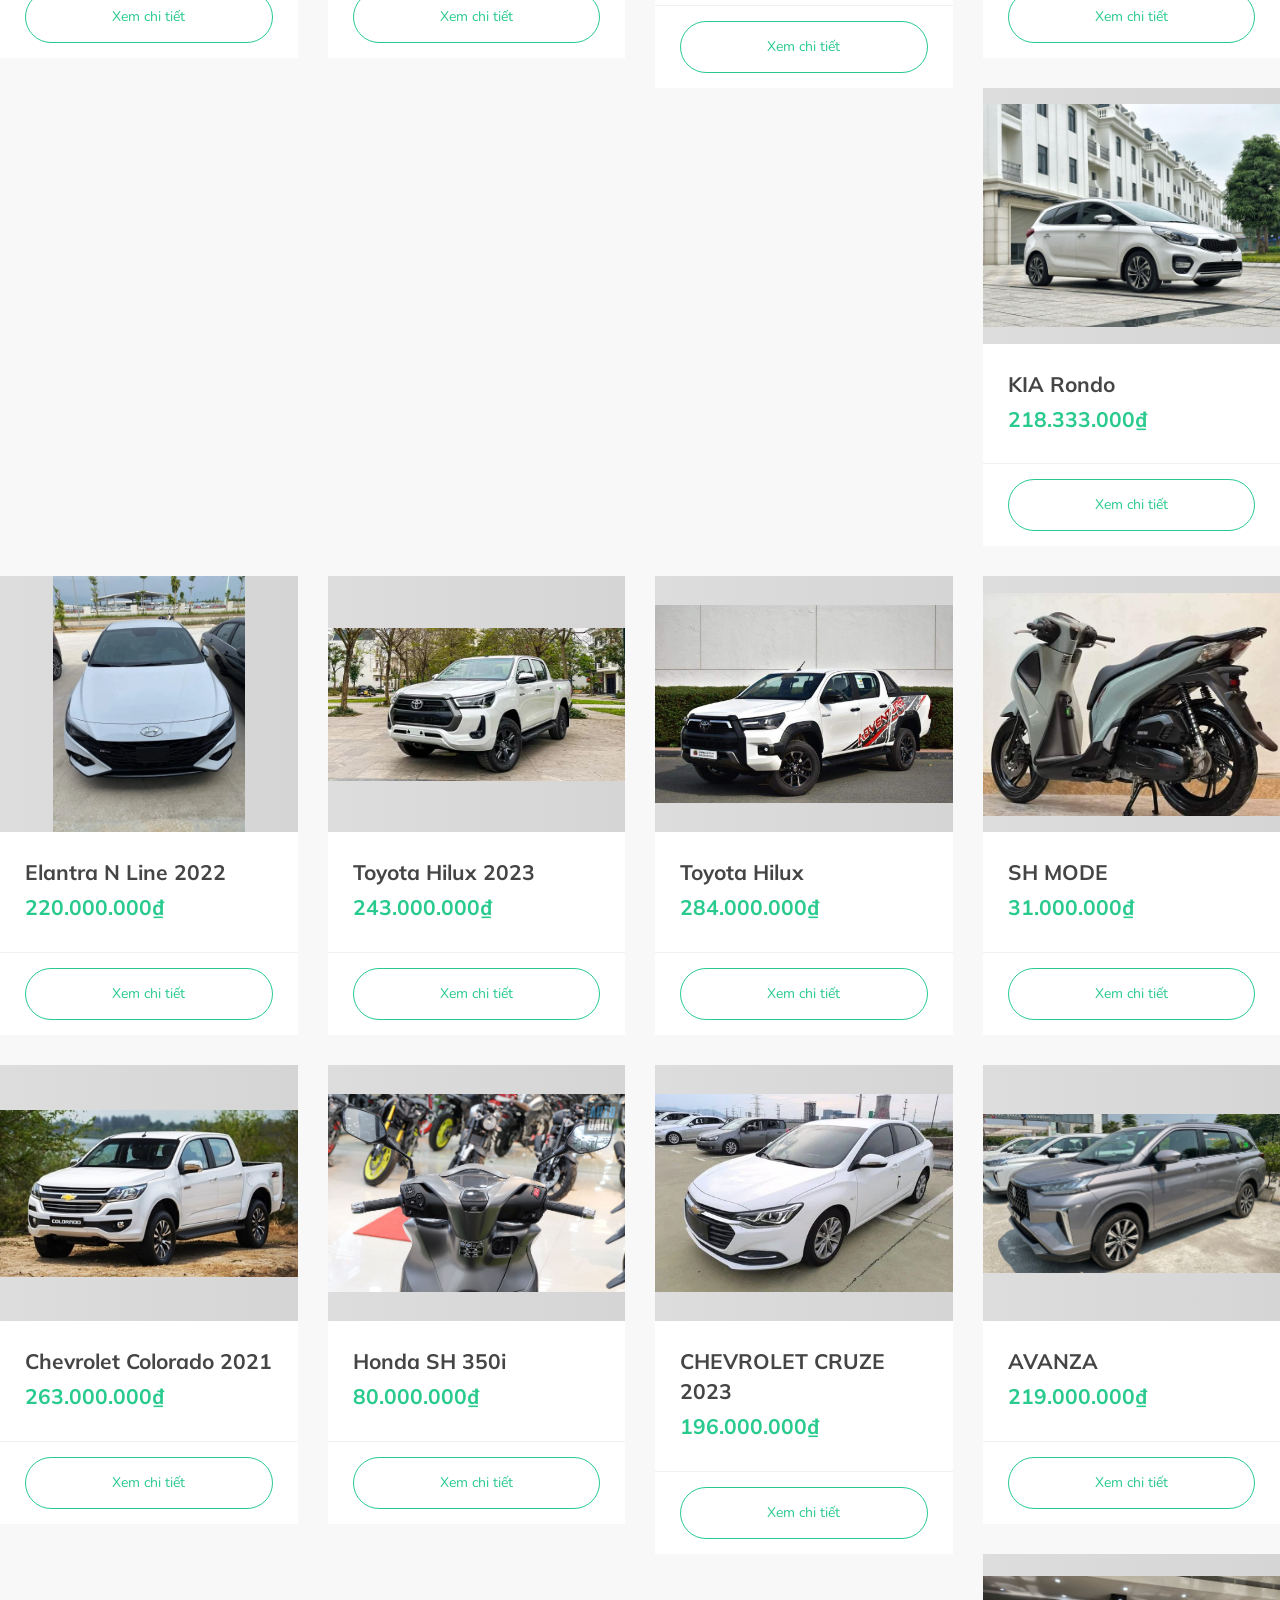
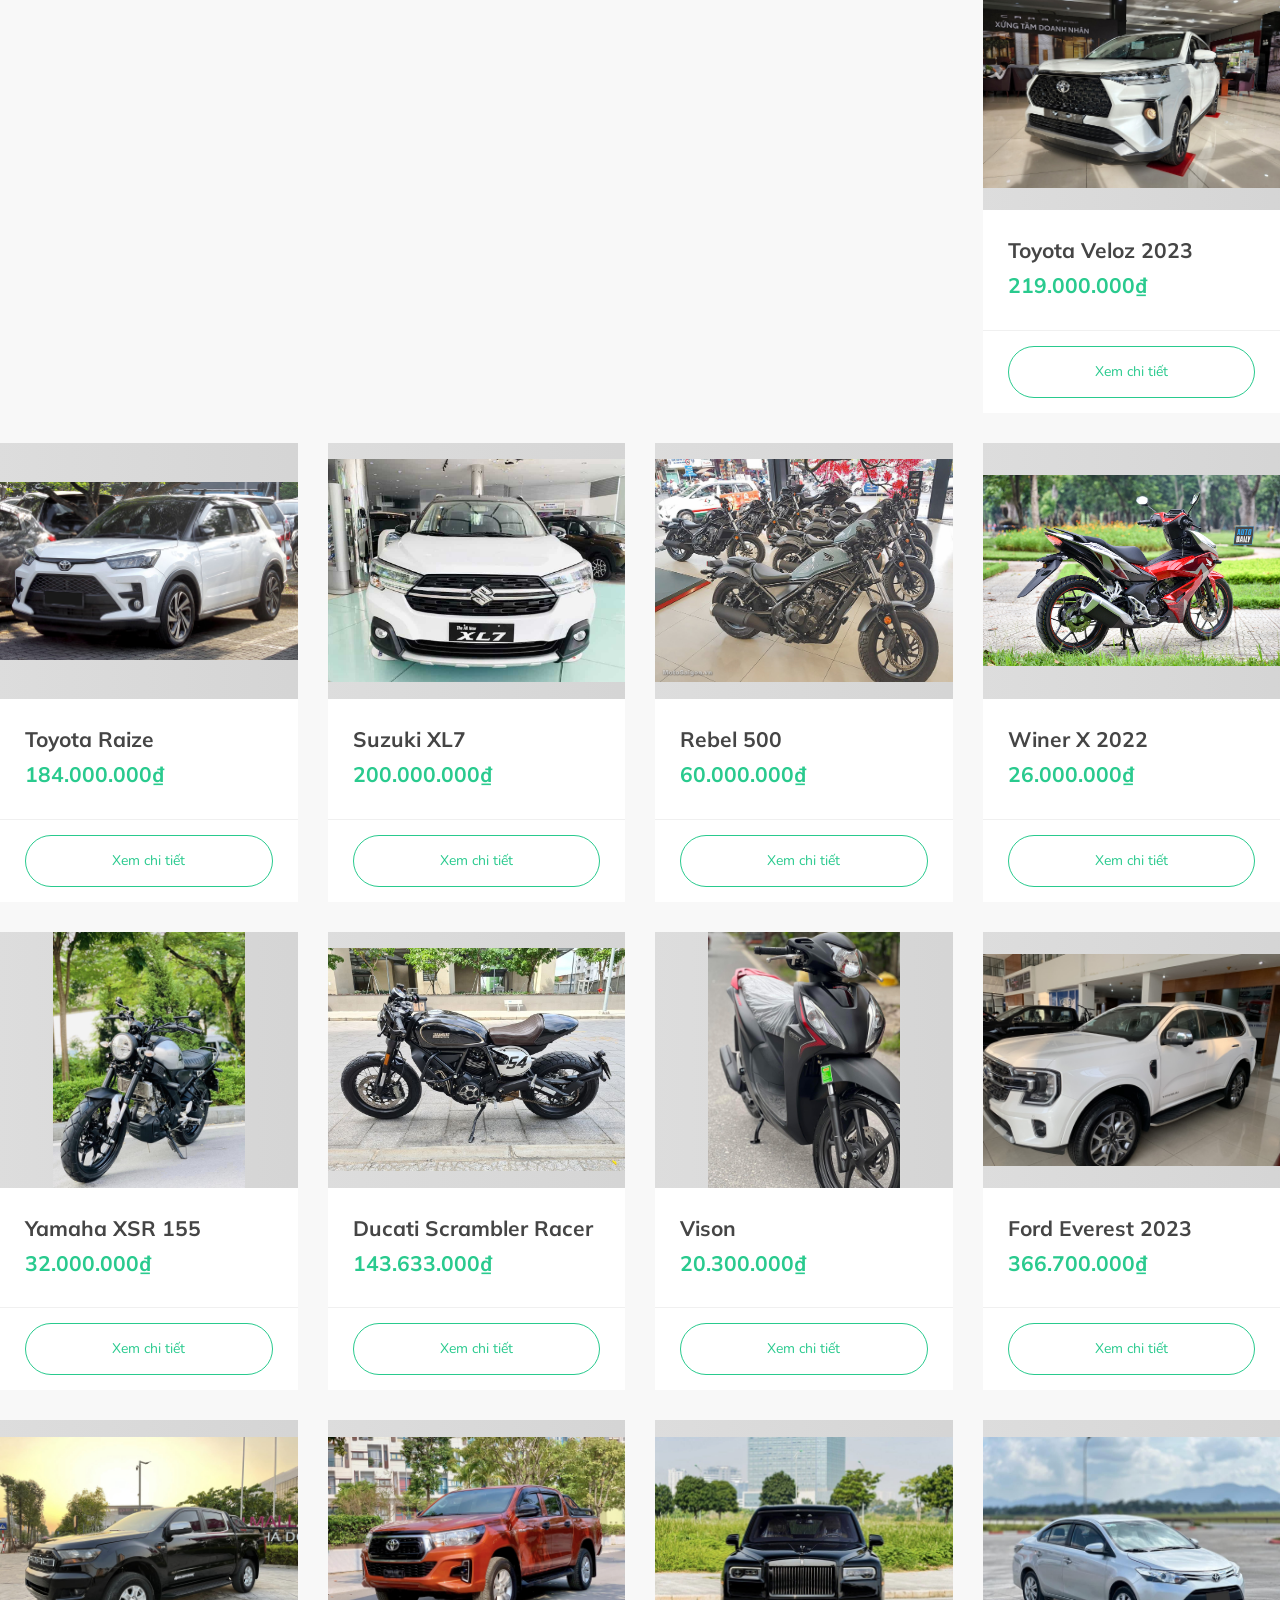
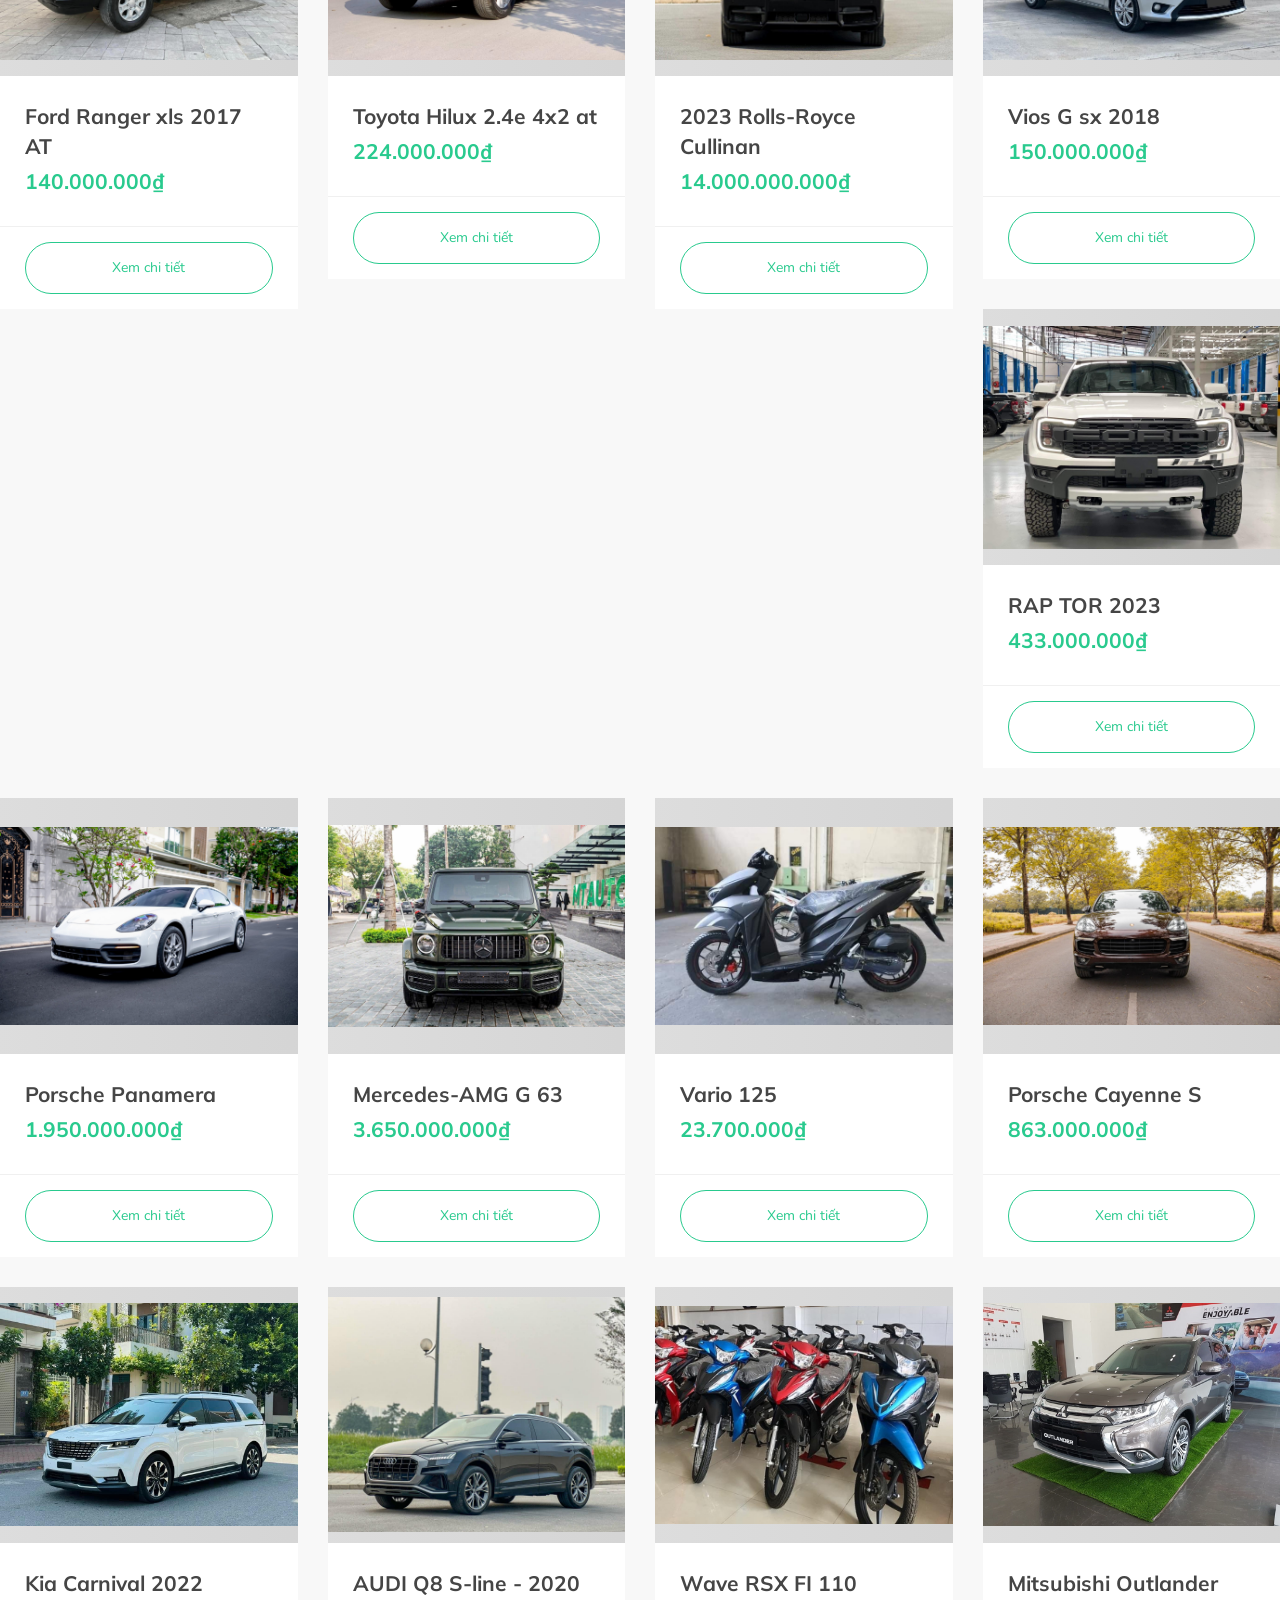
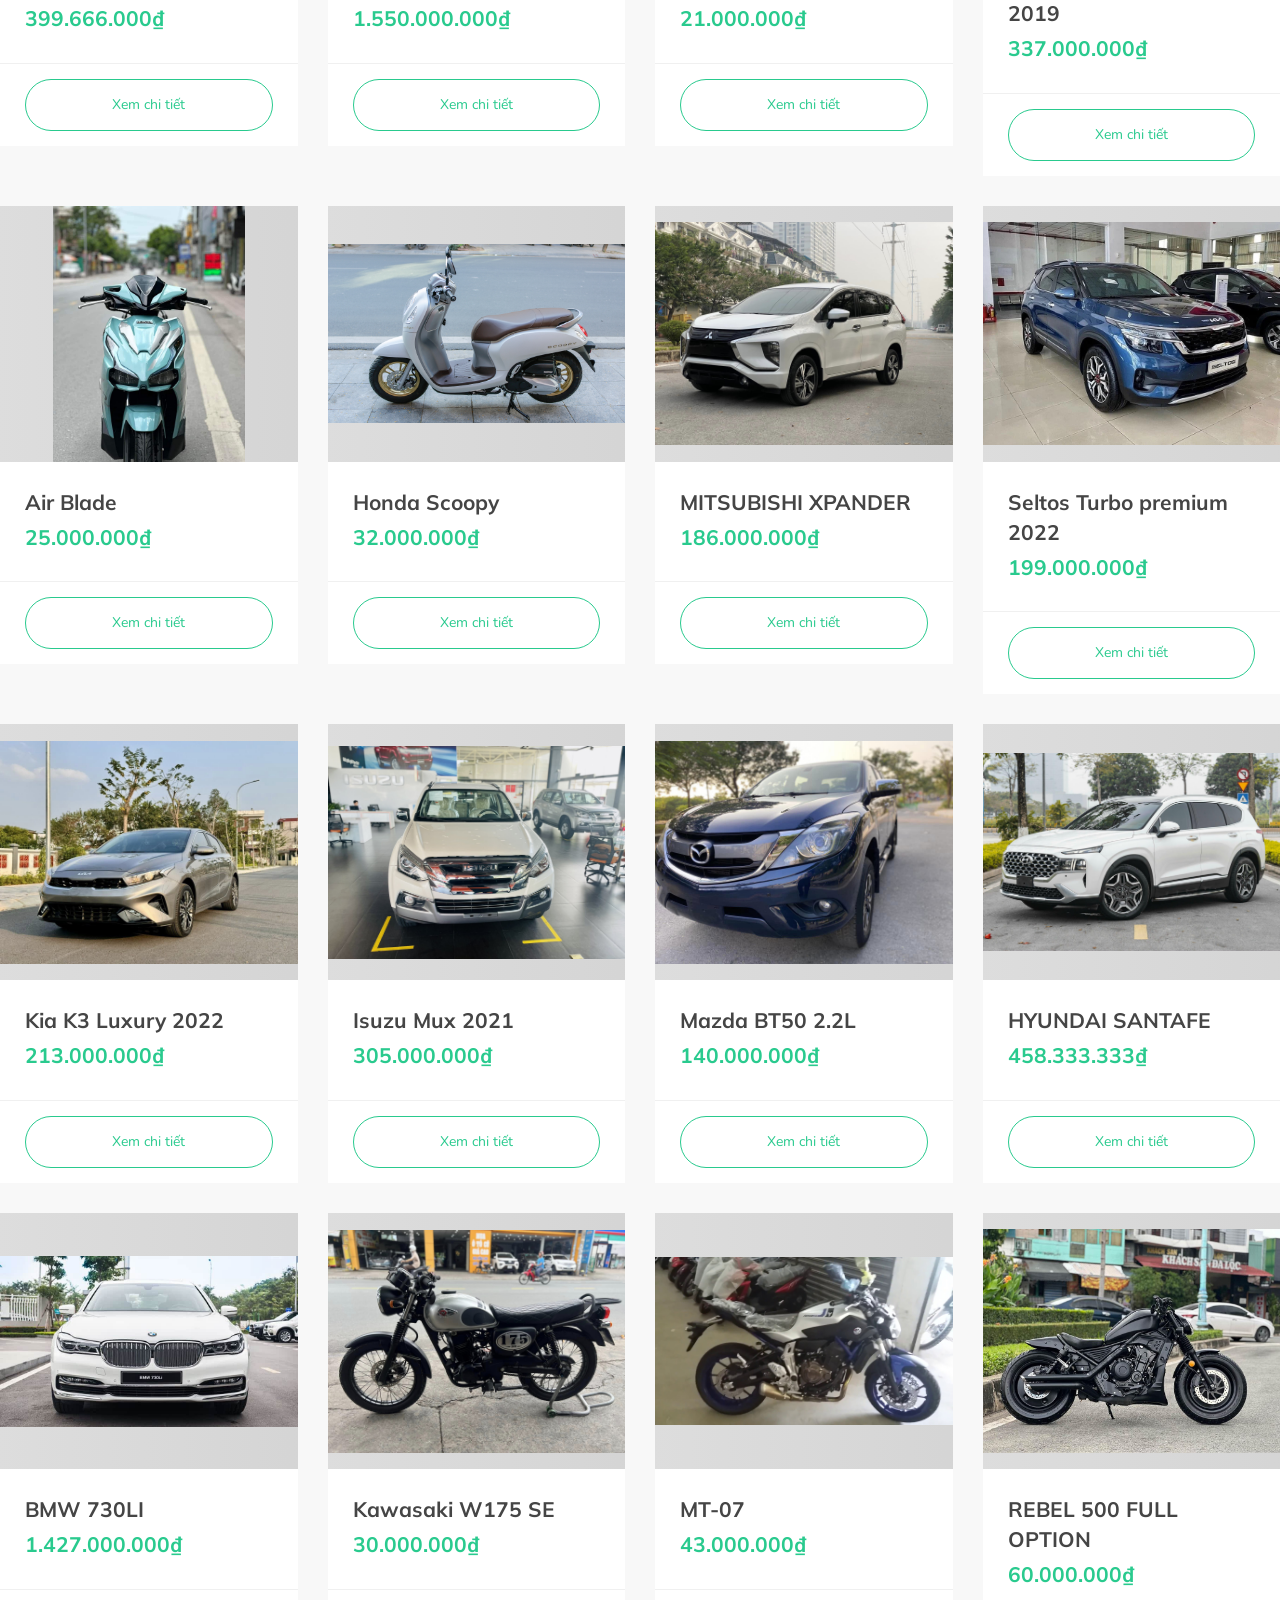
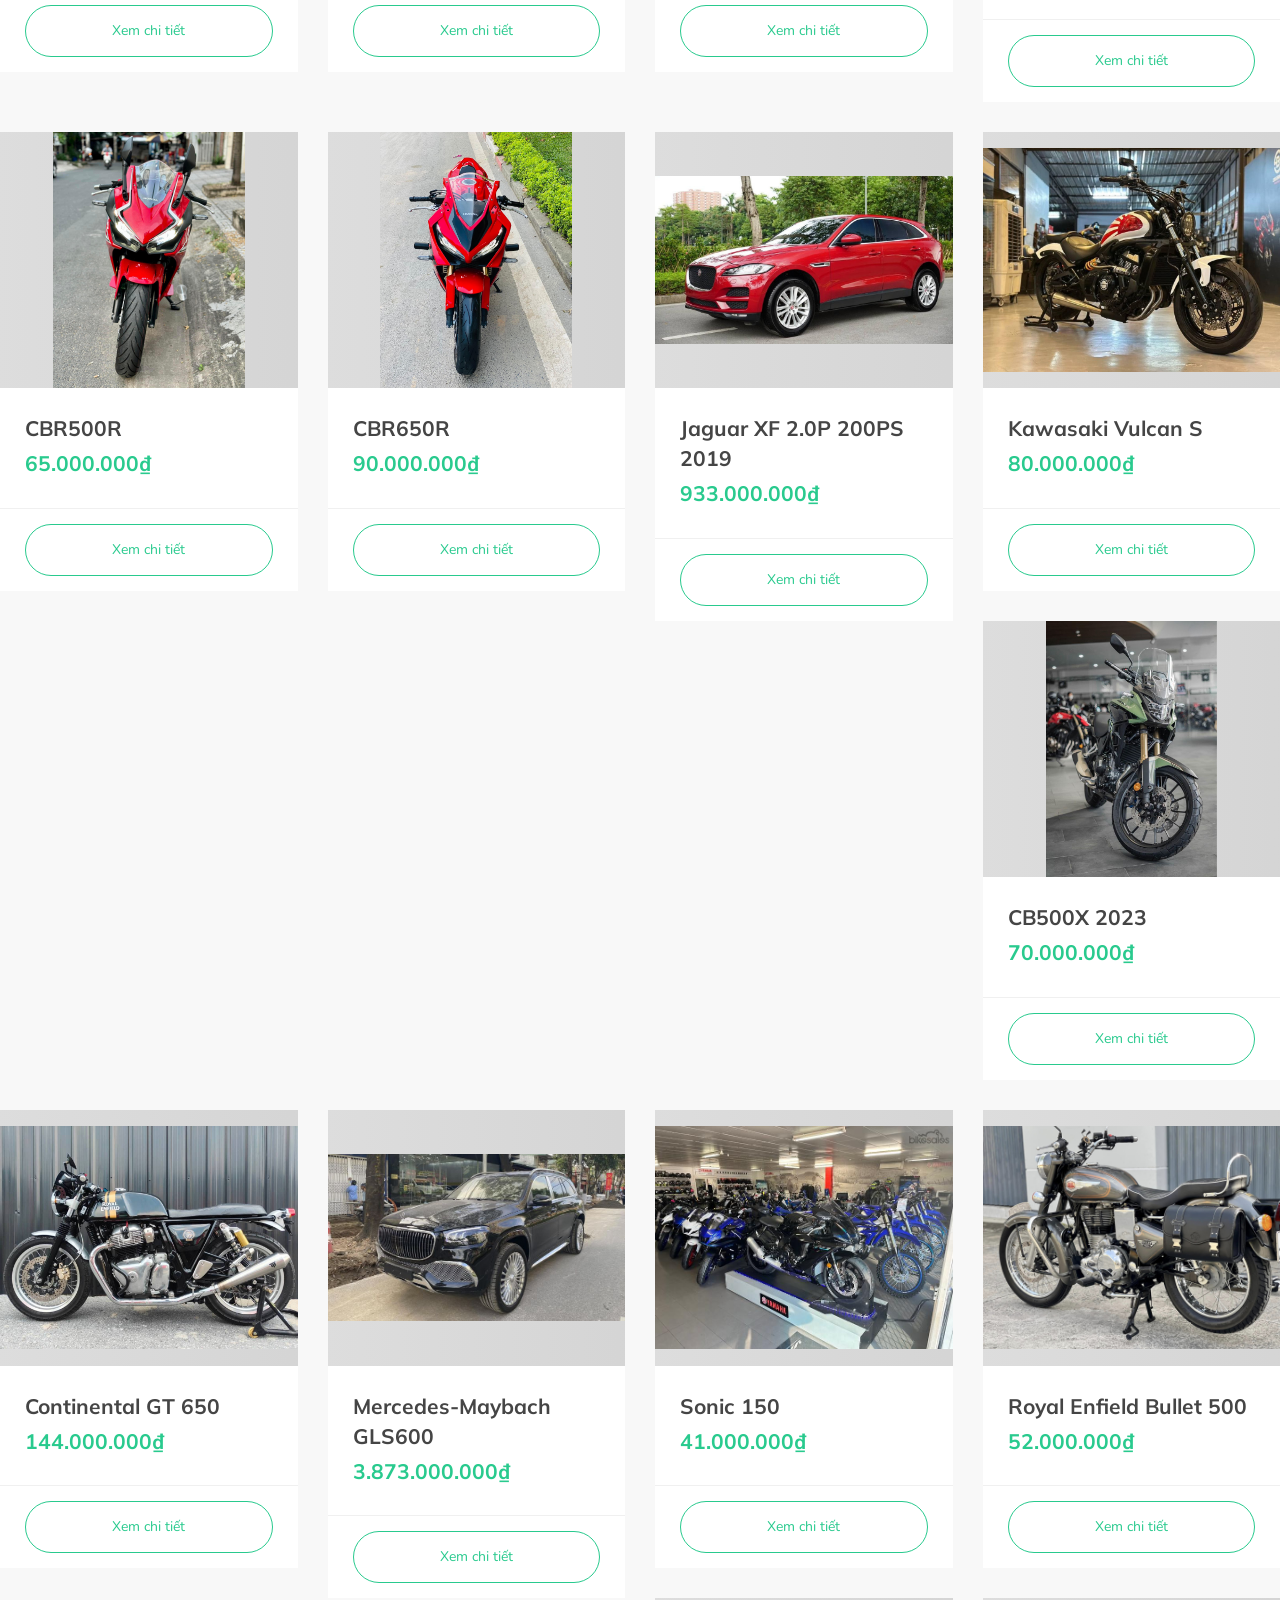
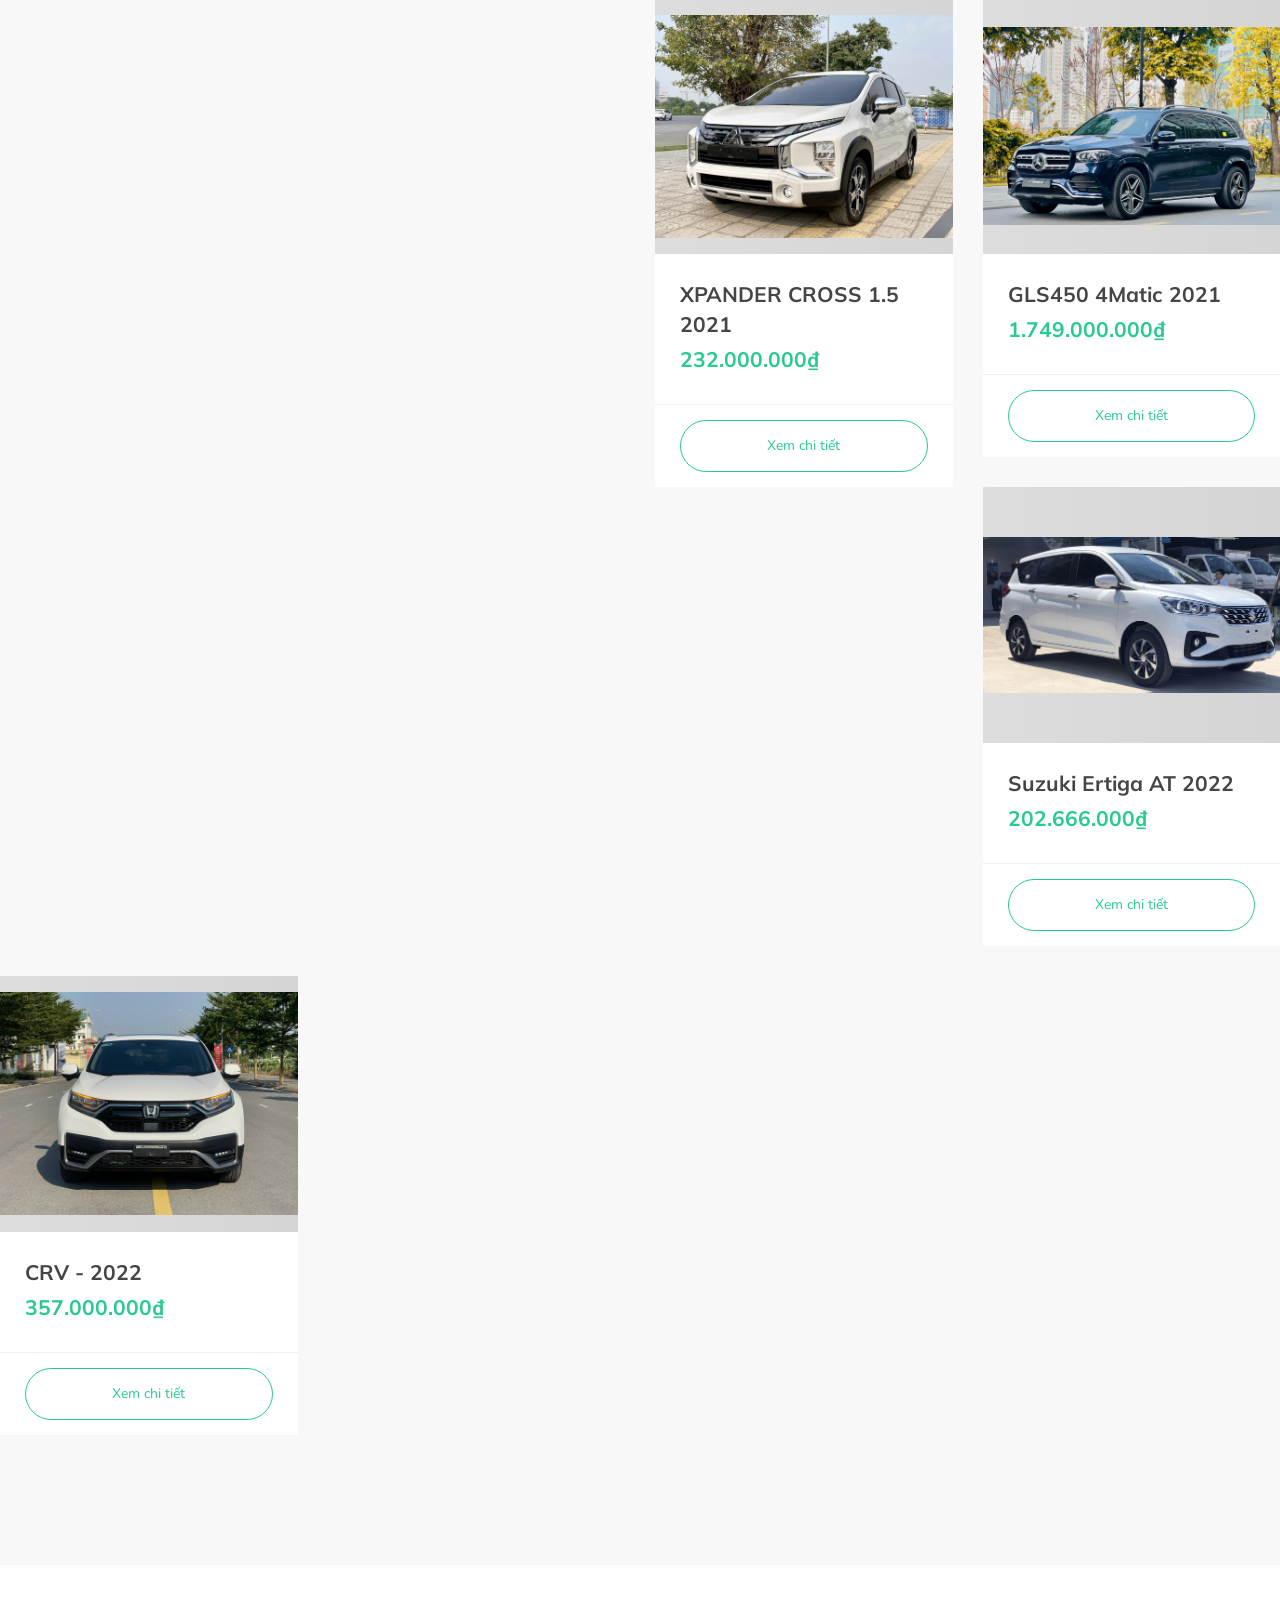
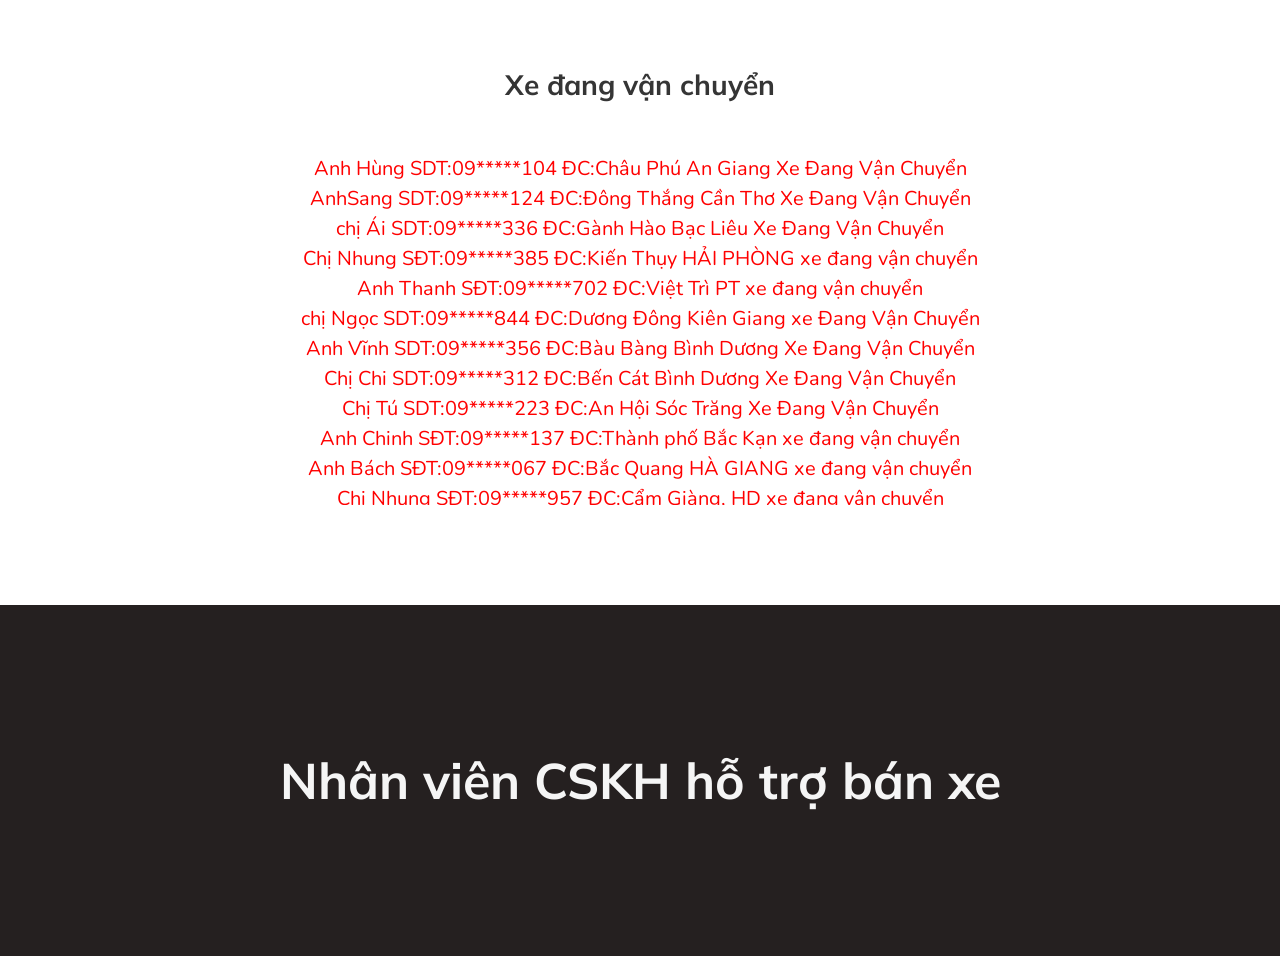
==== commit ca33d005: "+++" ====
--- a/index.html
+++ b/index.html
@@ -884,7 +884,7 @@
         <div class="row">
           <div class="col-md-12 col-sm-12">
             <div class="text-center">
-              <a href="tel:+84936298304"><h2>Nhân viên CSKH hỗ trợ bán xe</h2></a>
+              <a href="tel:+84866023206"><h2>Nhân viên CSKH hỗ trợ bán xe</h2></a>
             </div>
           </div>
         </div>
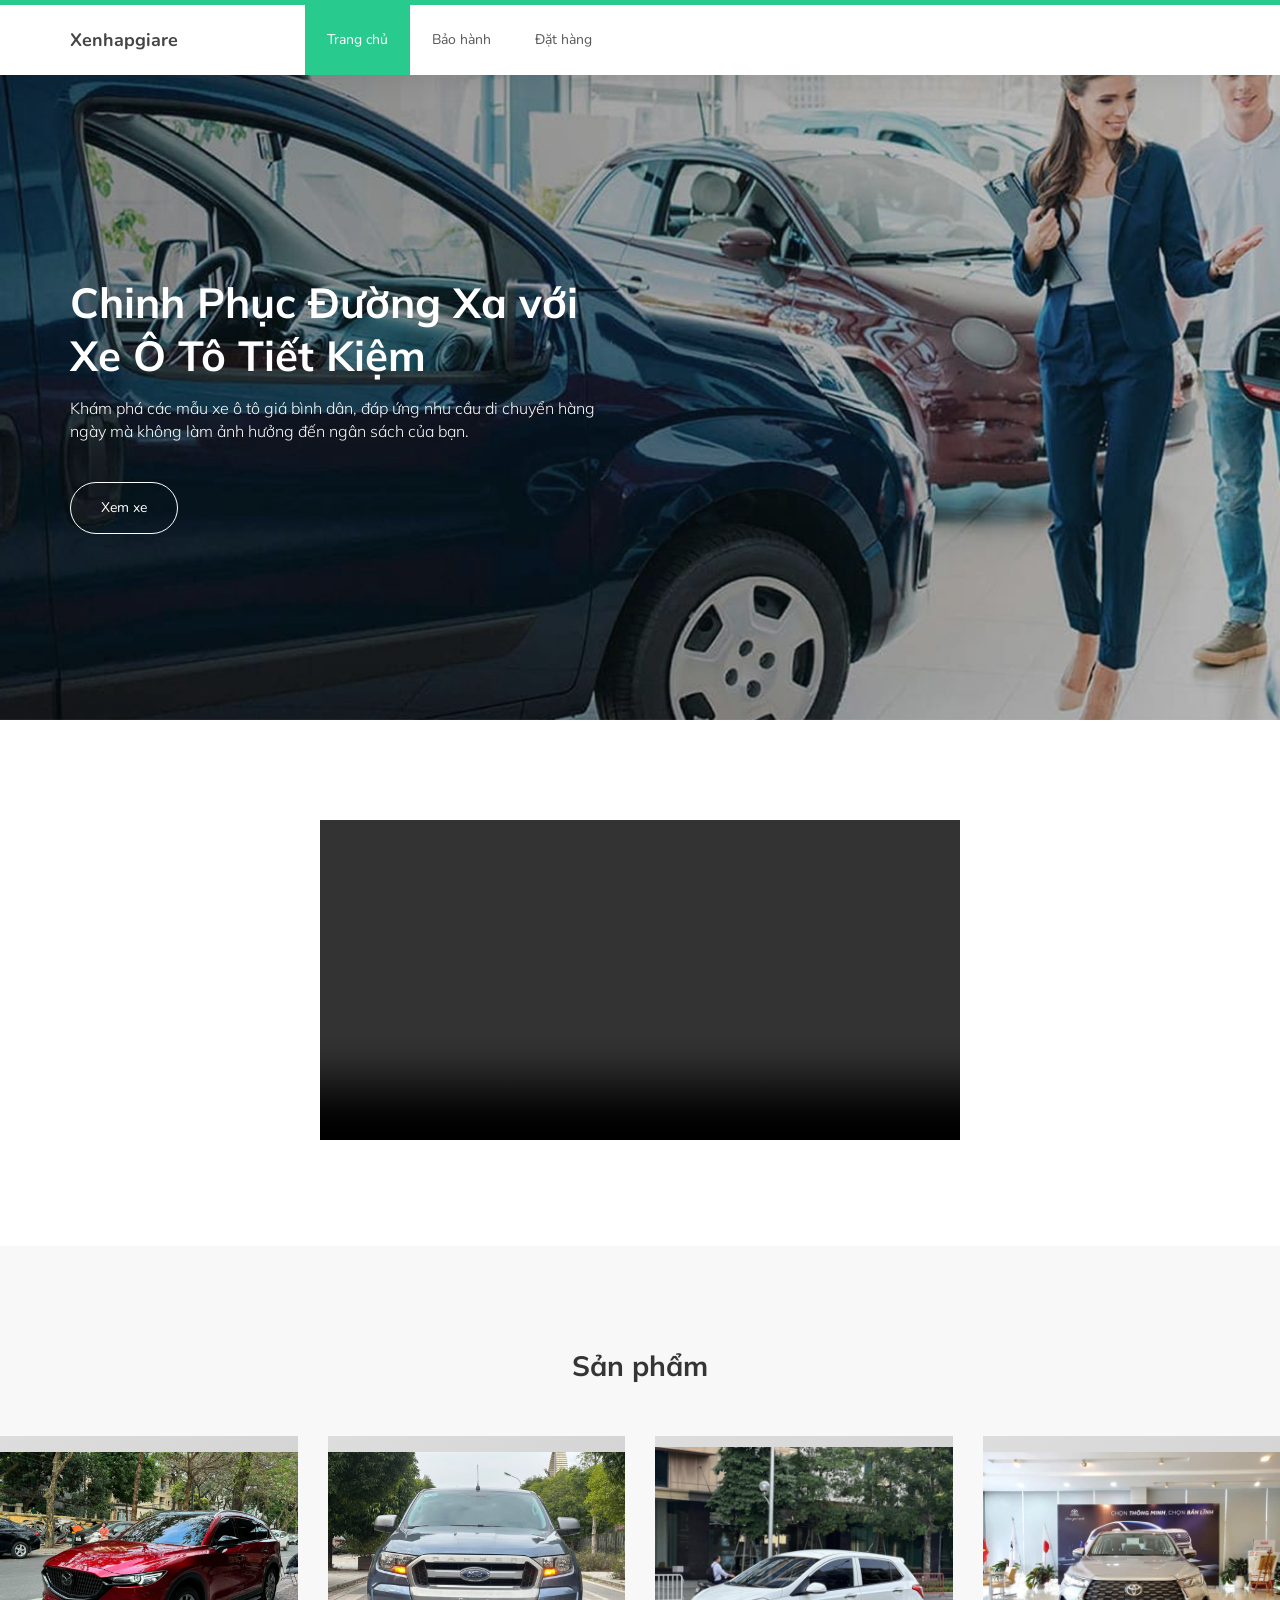
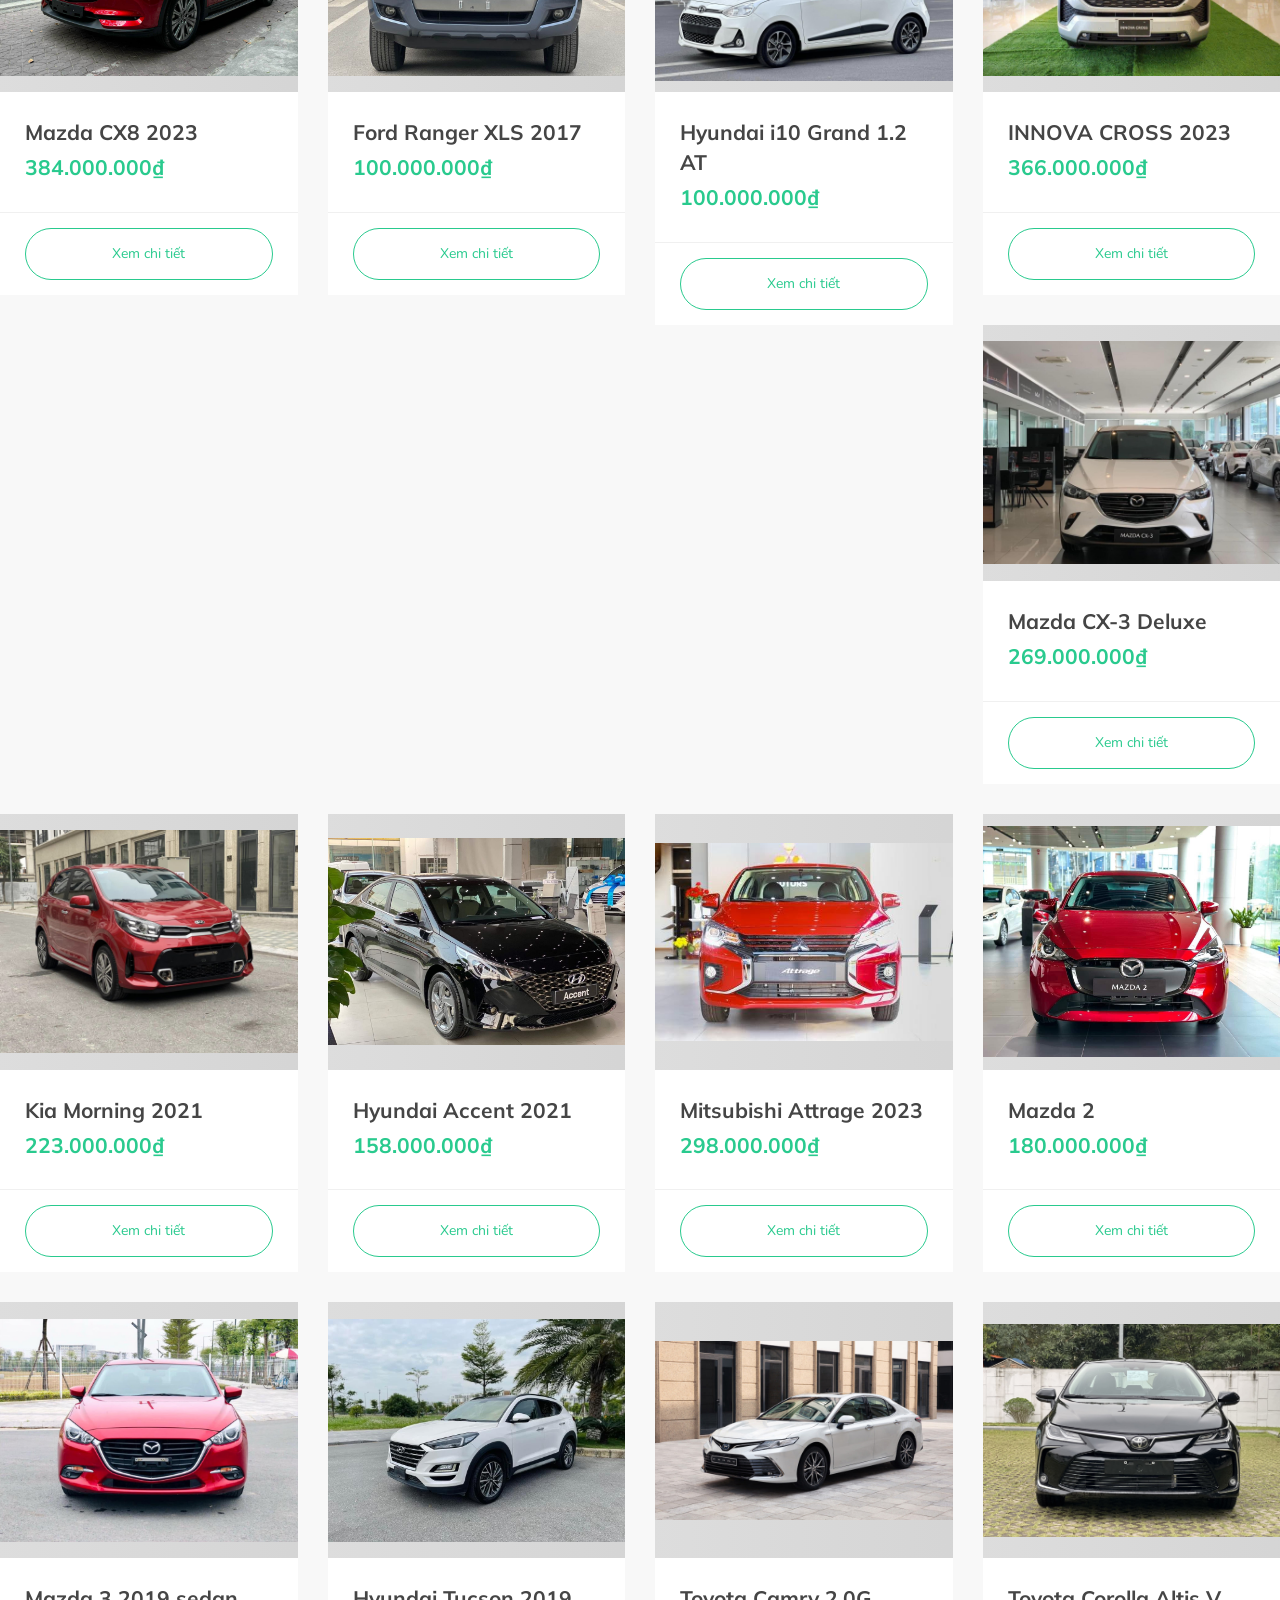
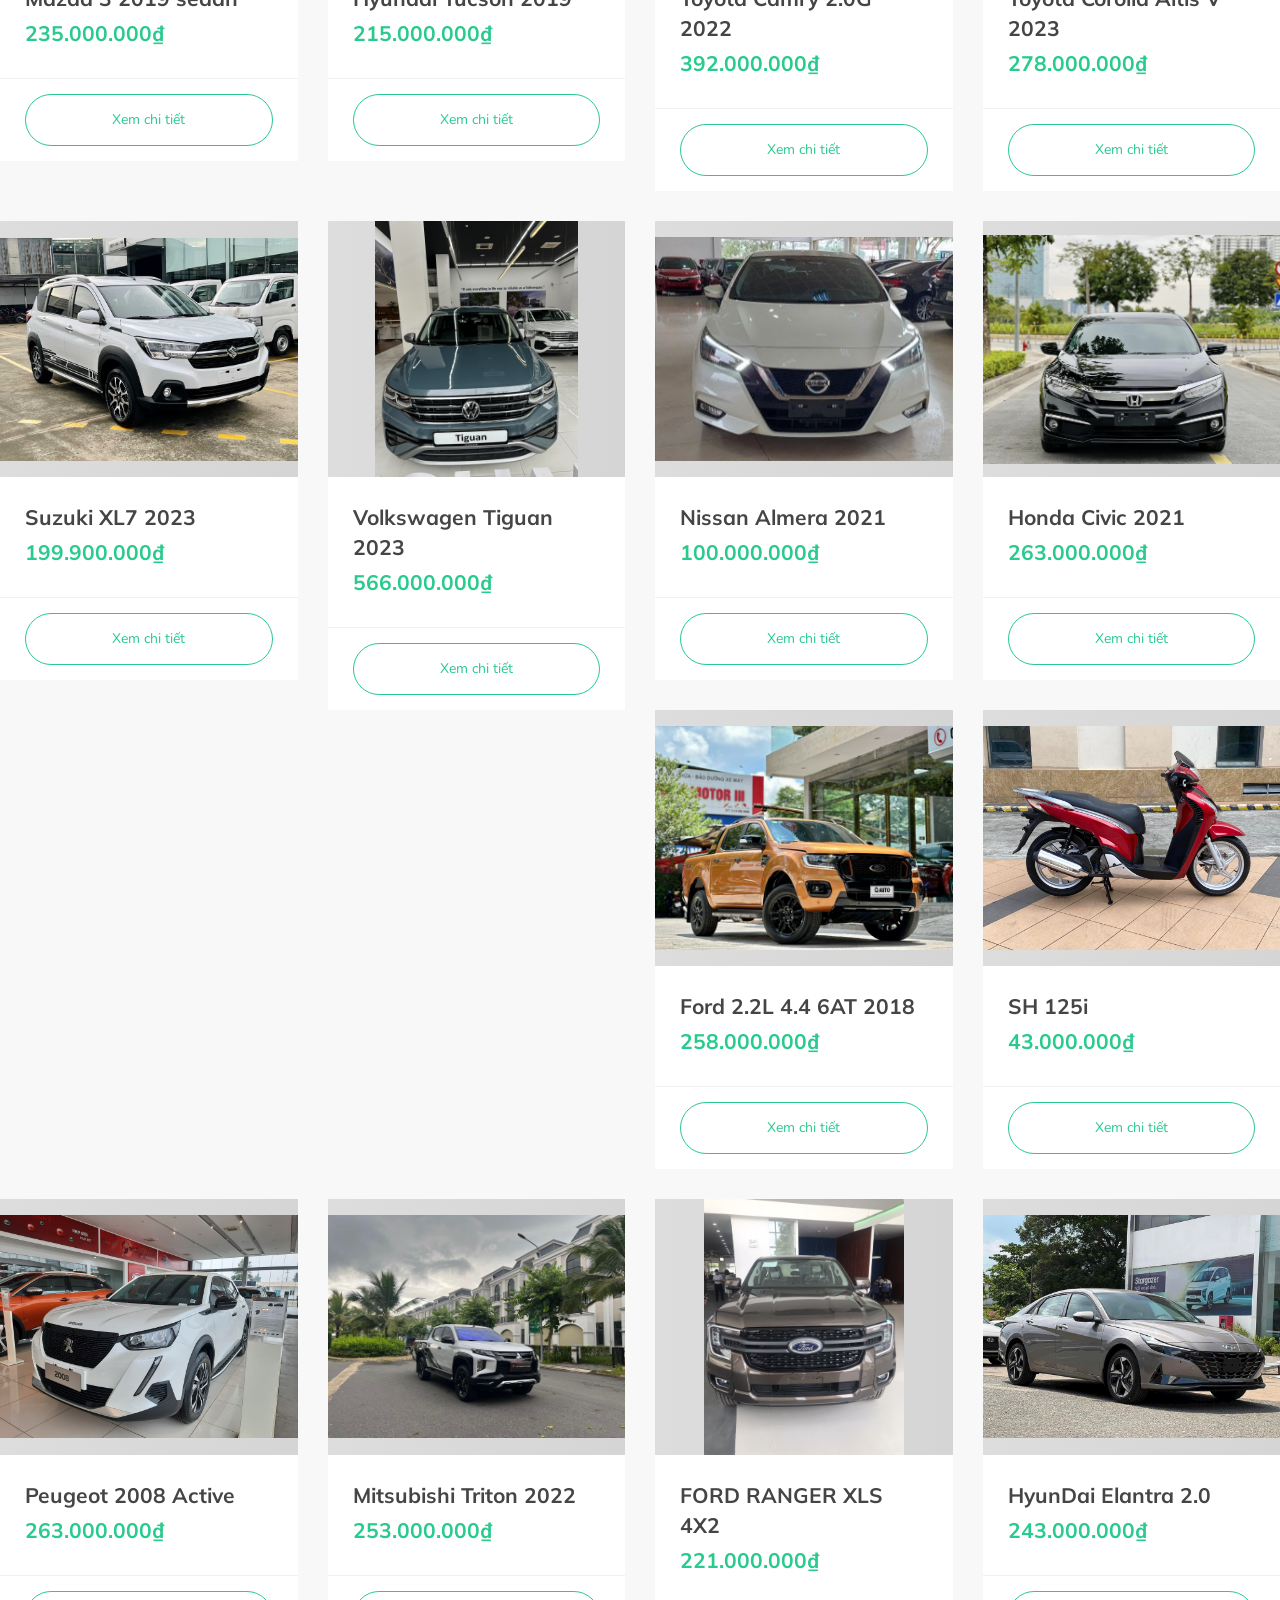
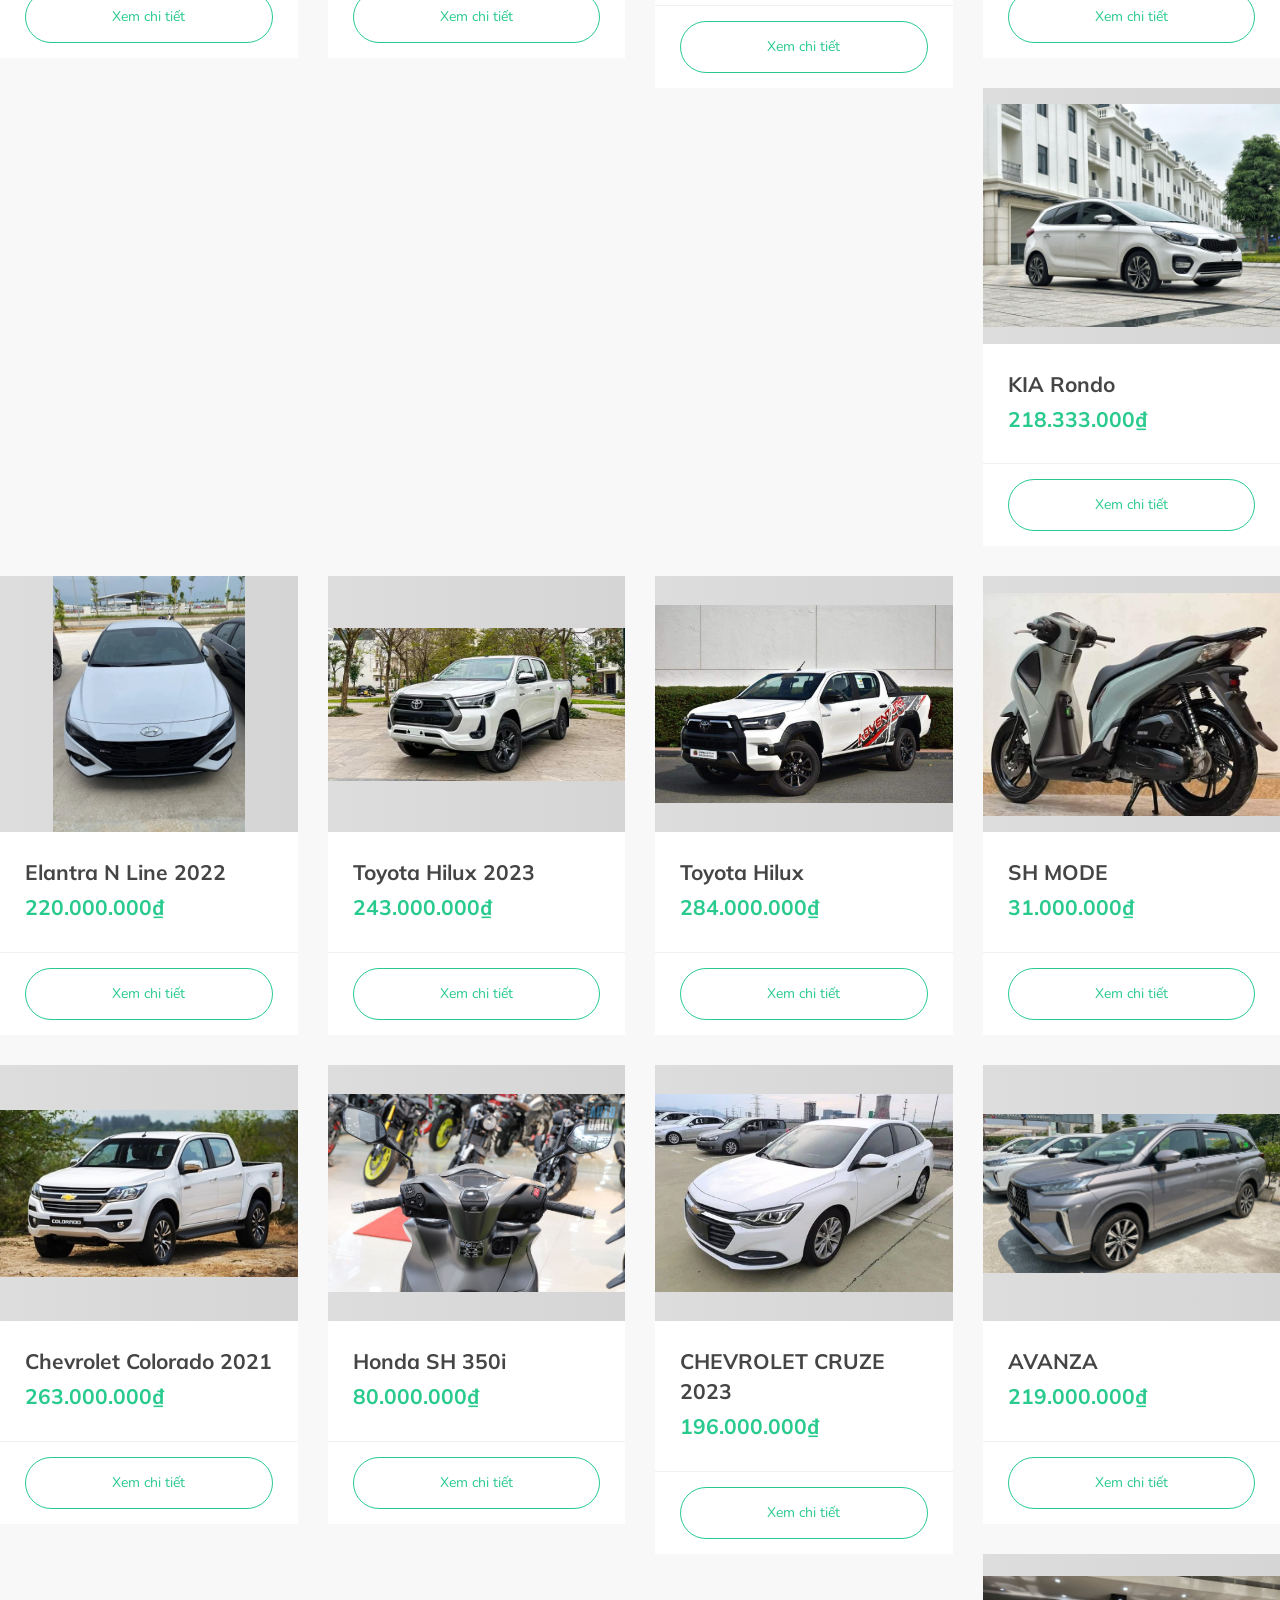
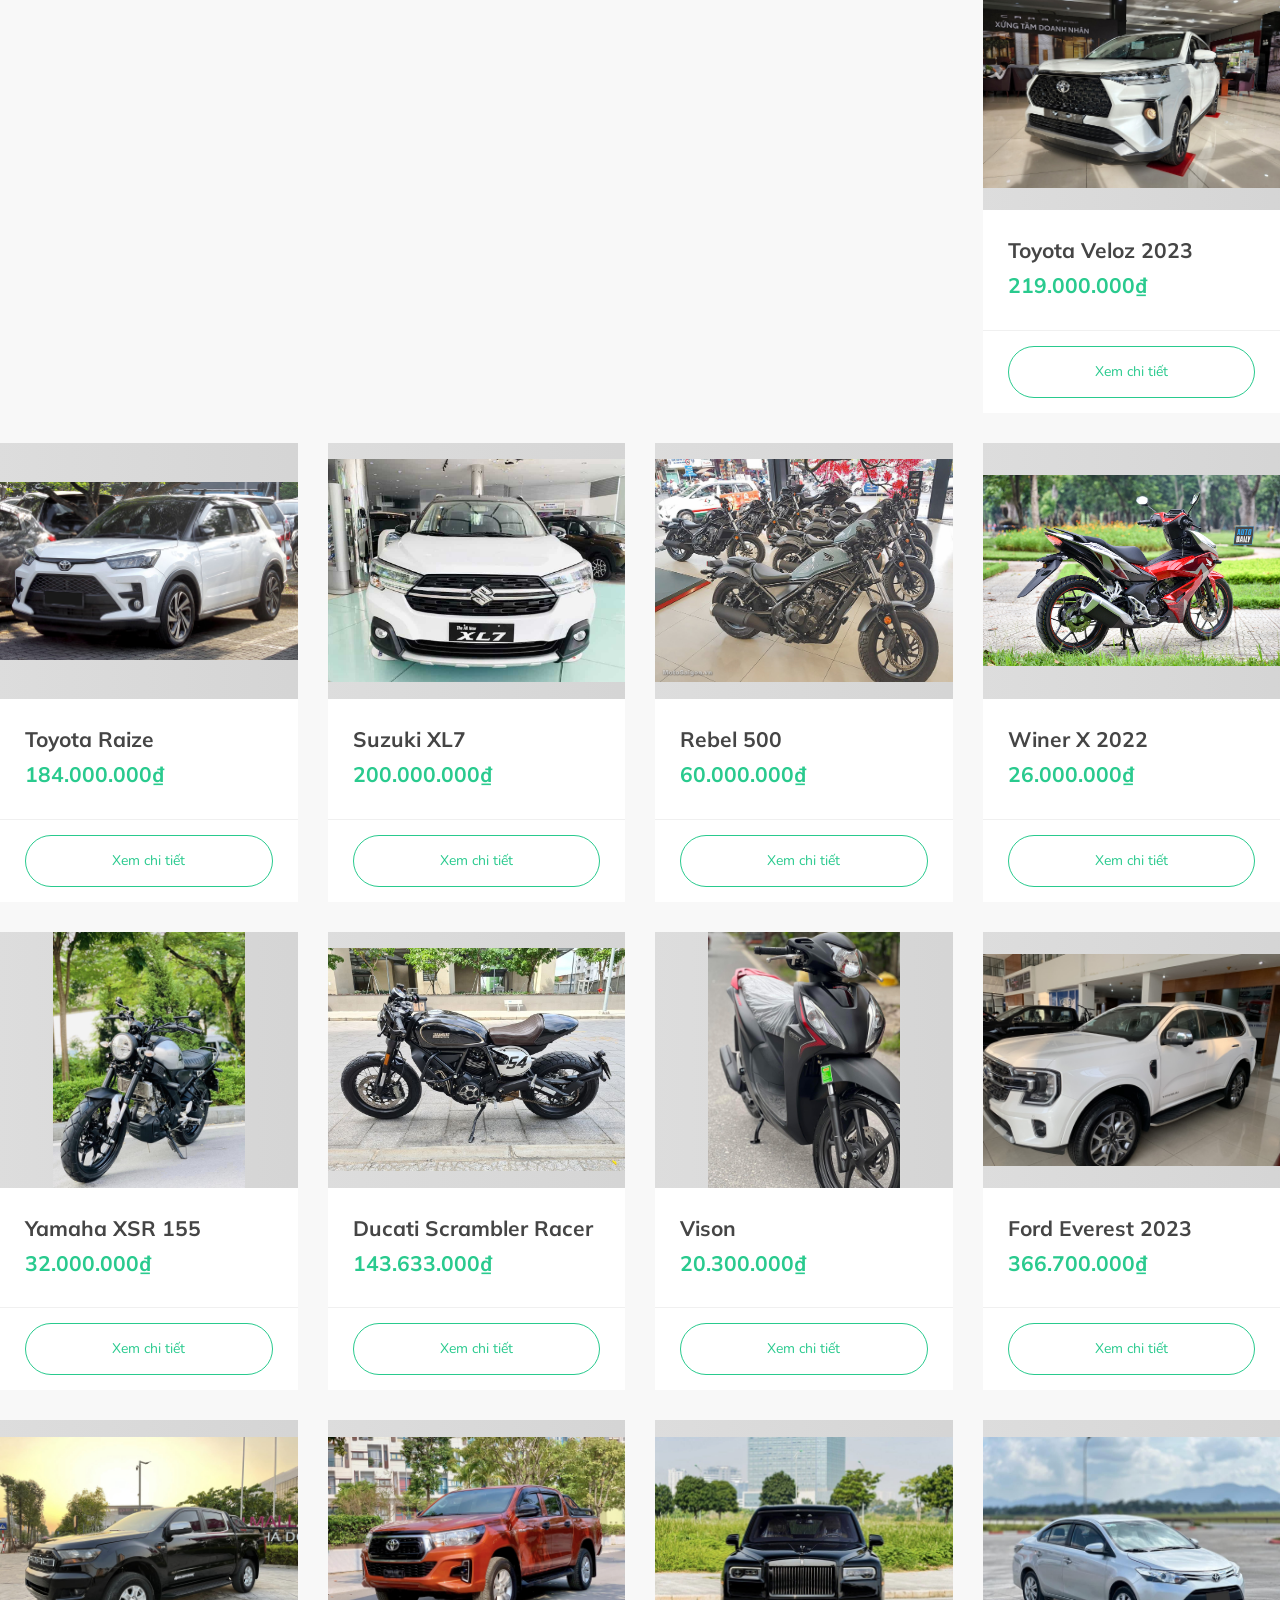
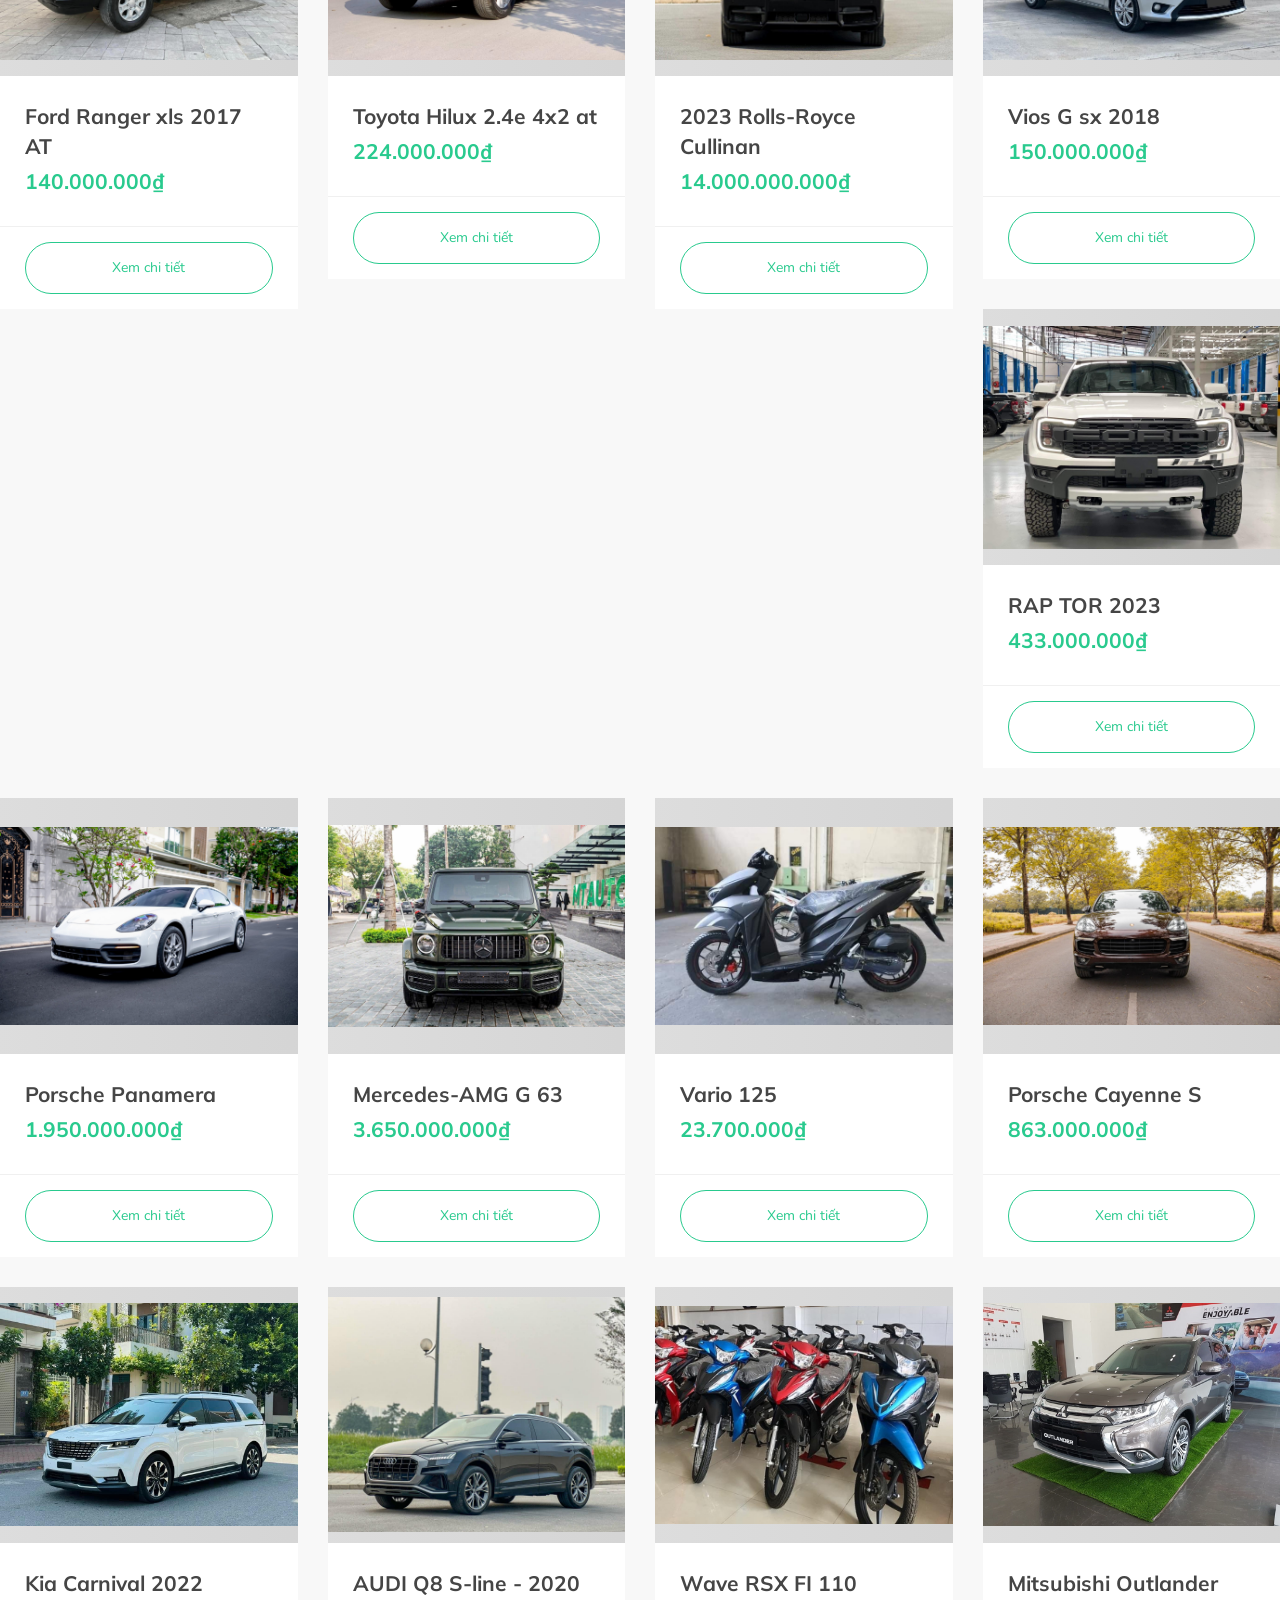
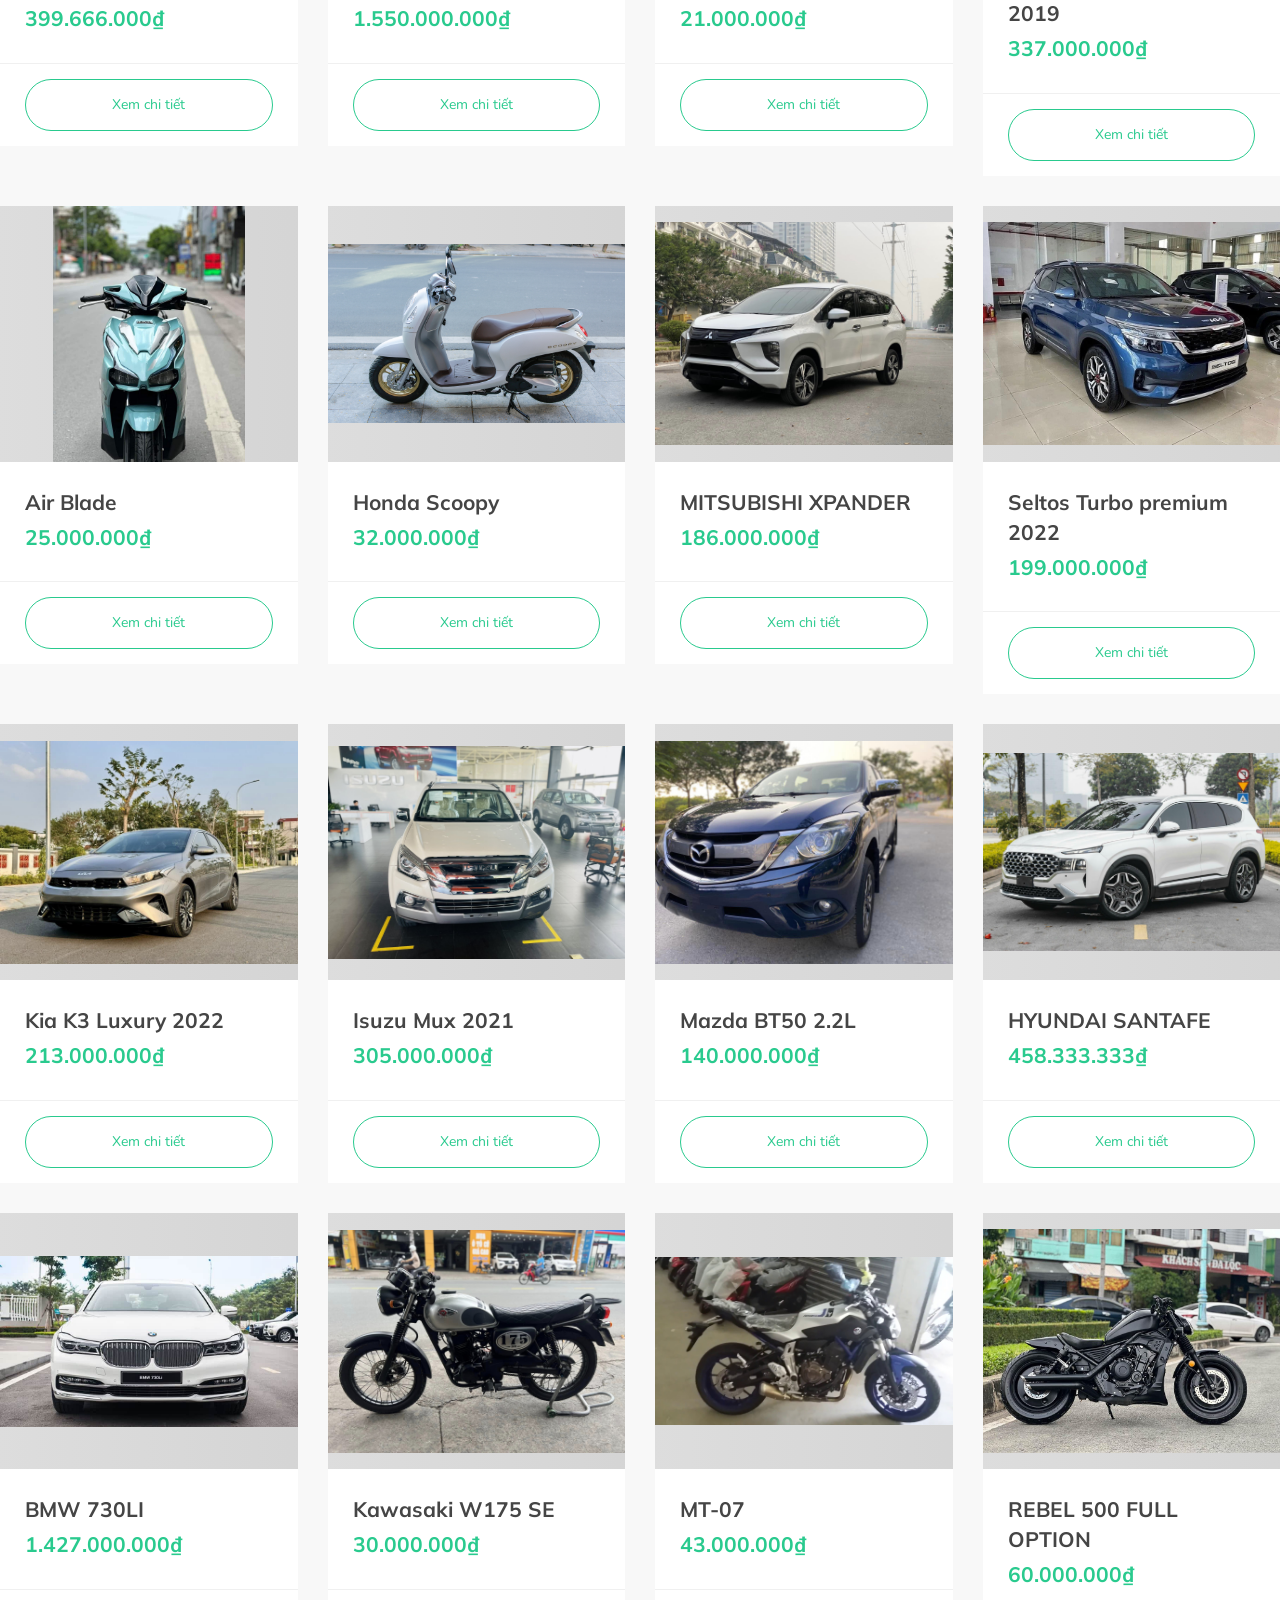
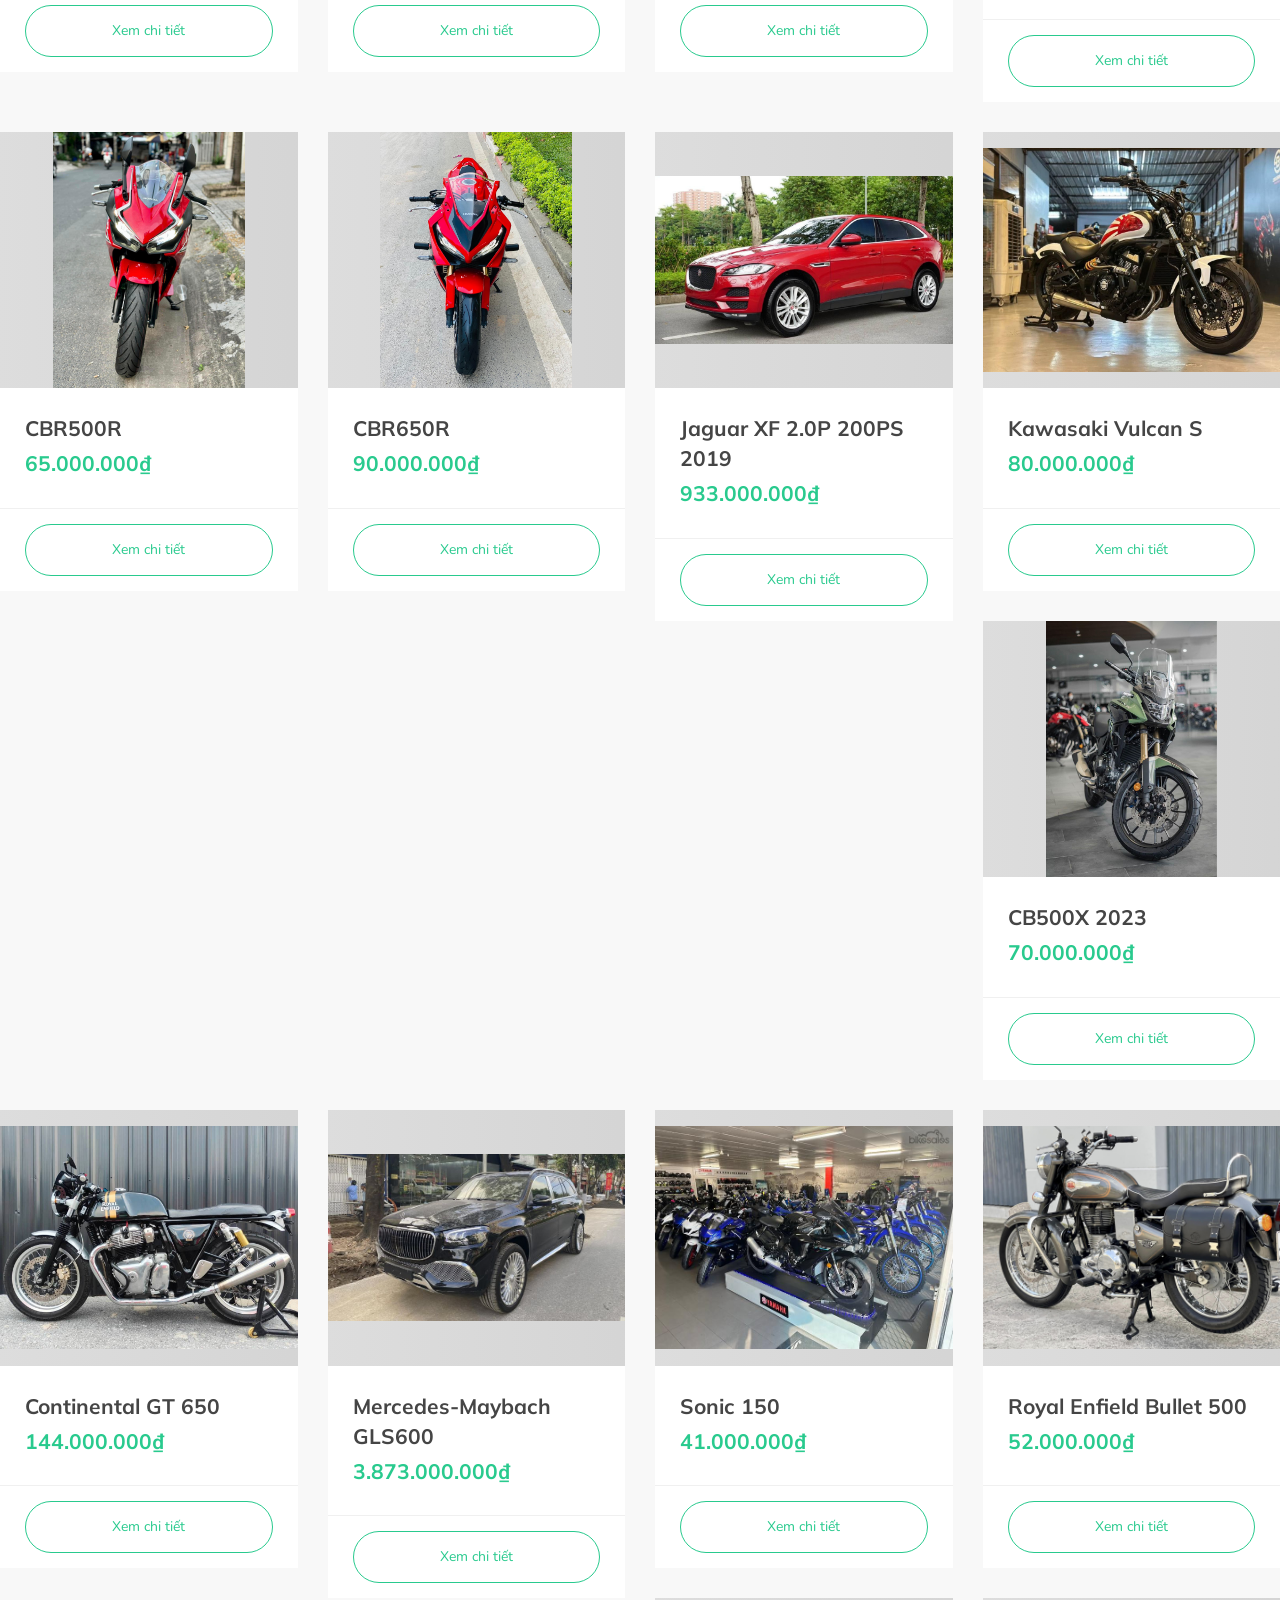
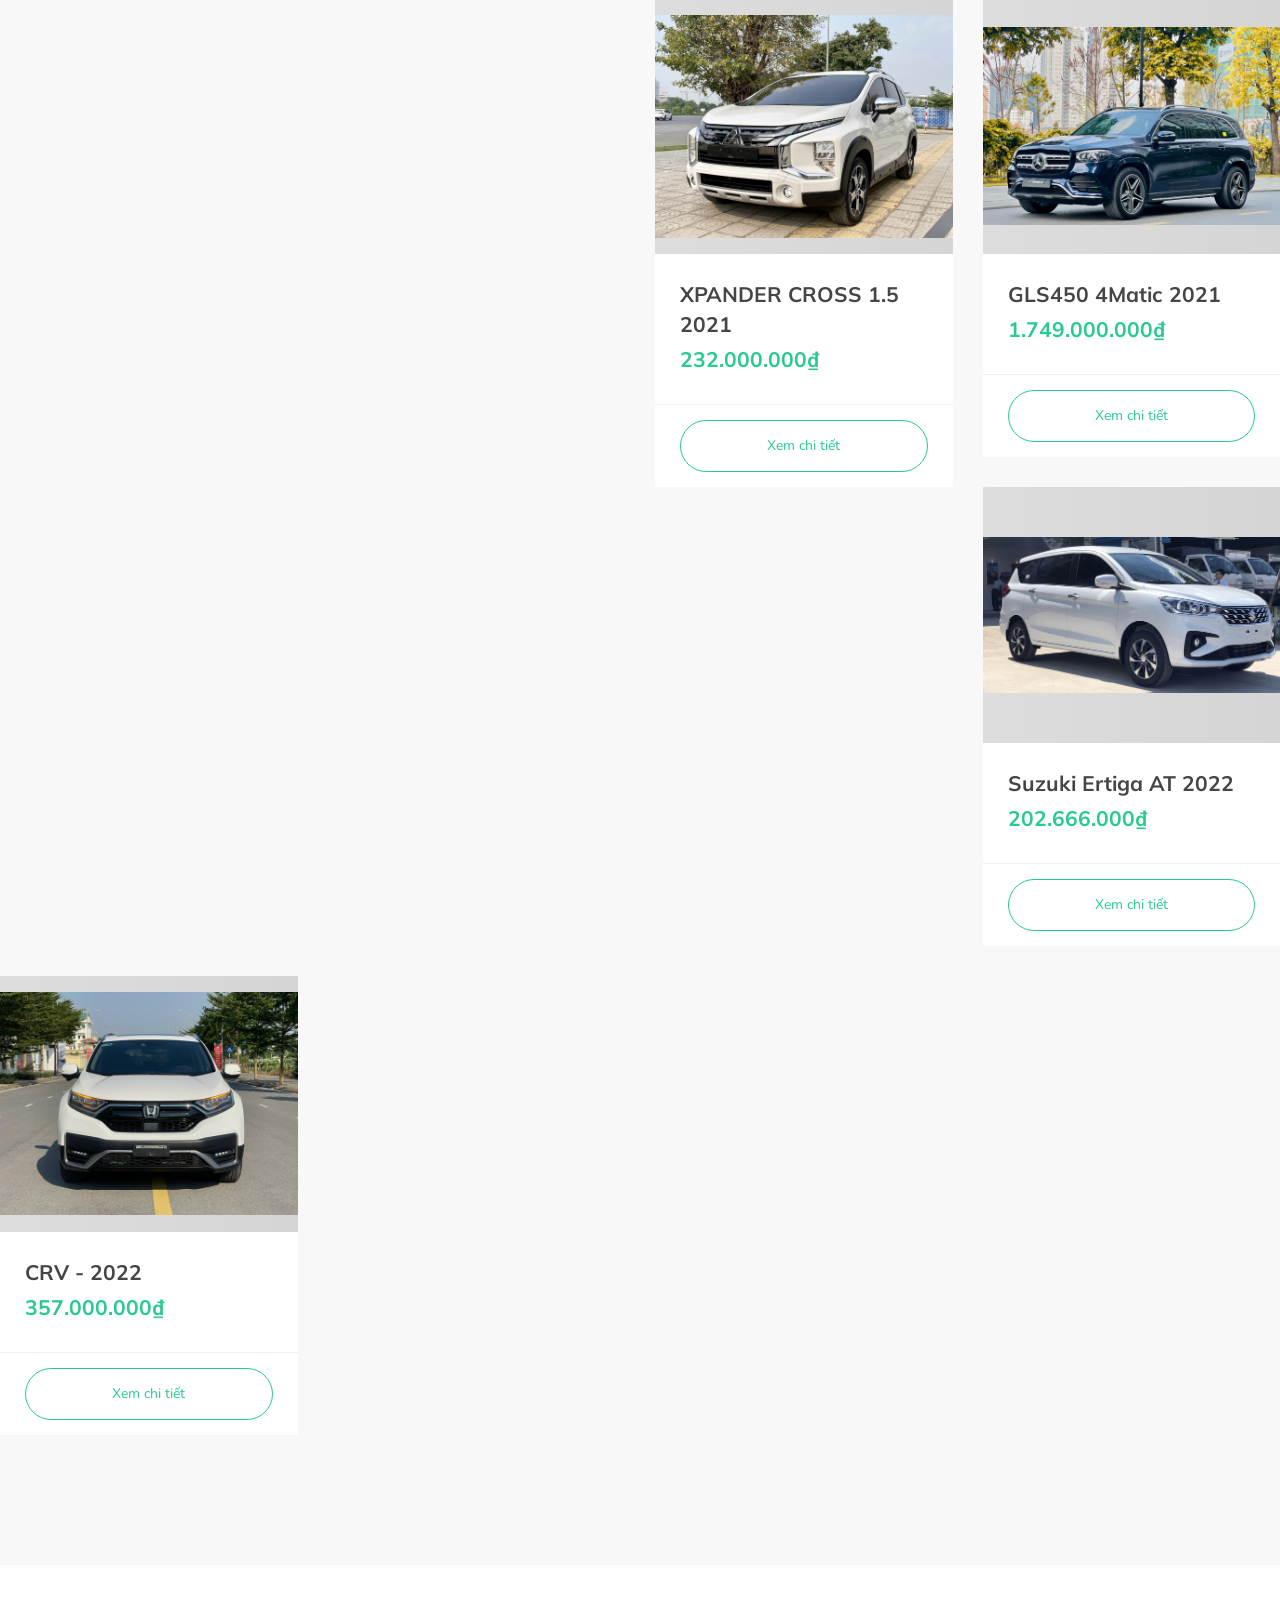
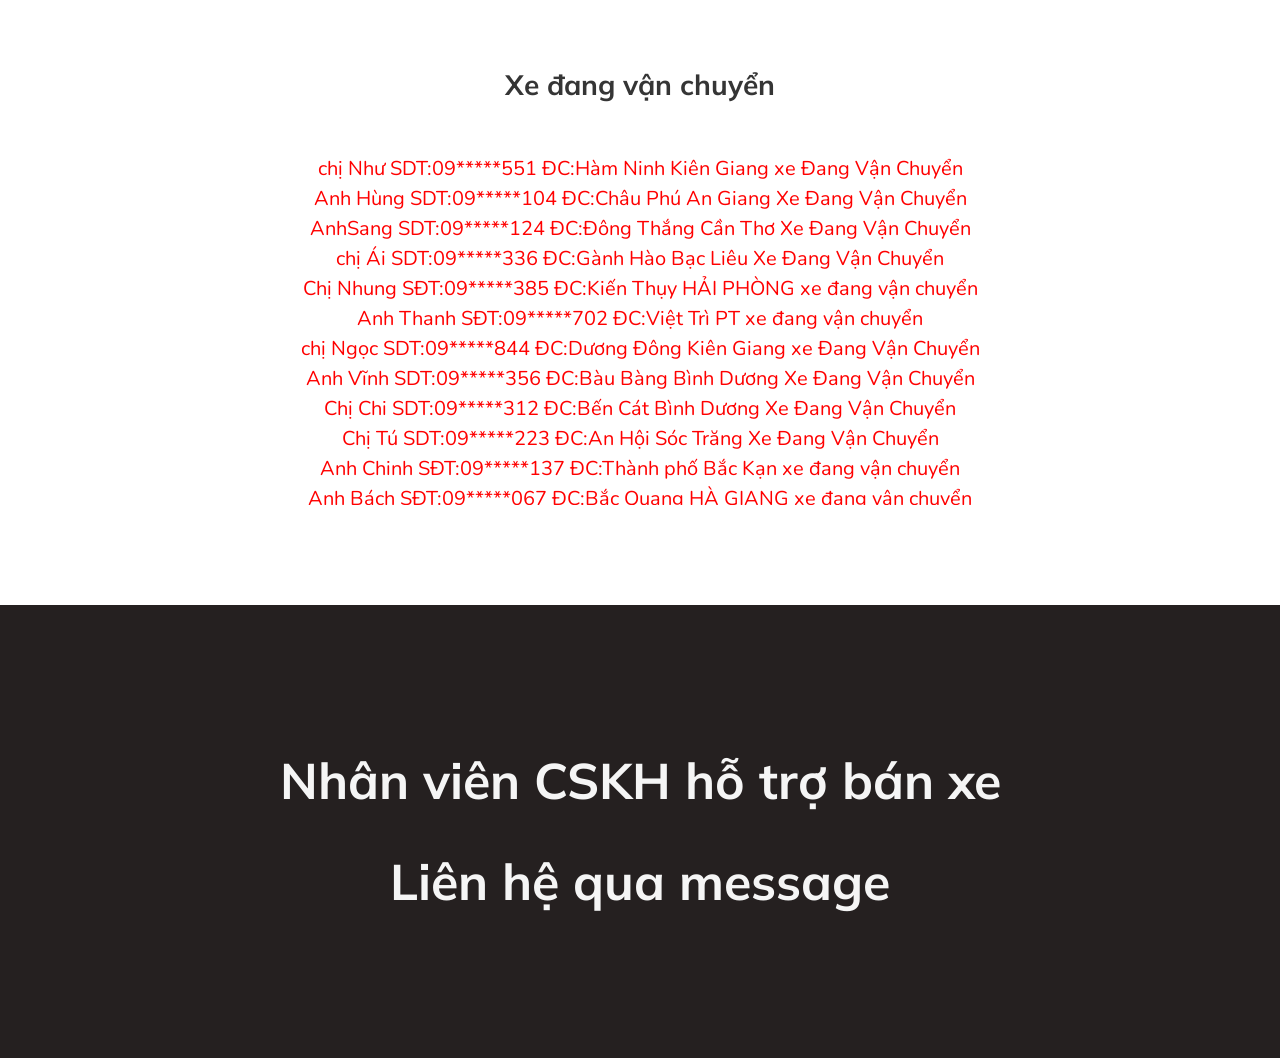
==== commit 3f23653f: "++++" ====
--- a/index.html
+++ b/index.html
@@ -885,6 +885,7 @@
           <div class="col-md-12 col-sm-12">
             <div class="text-center">
               <a href="tel:+84866023206"><h2>Nhân viên CSKH hỗ trợ bán xe</h2></a>
+              <a href="https://m.me/hongphuocgiare"><h2> Liên hệ qua message </h2></a>
             </div>
           </div>
         </div>
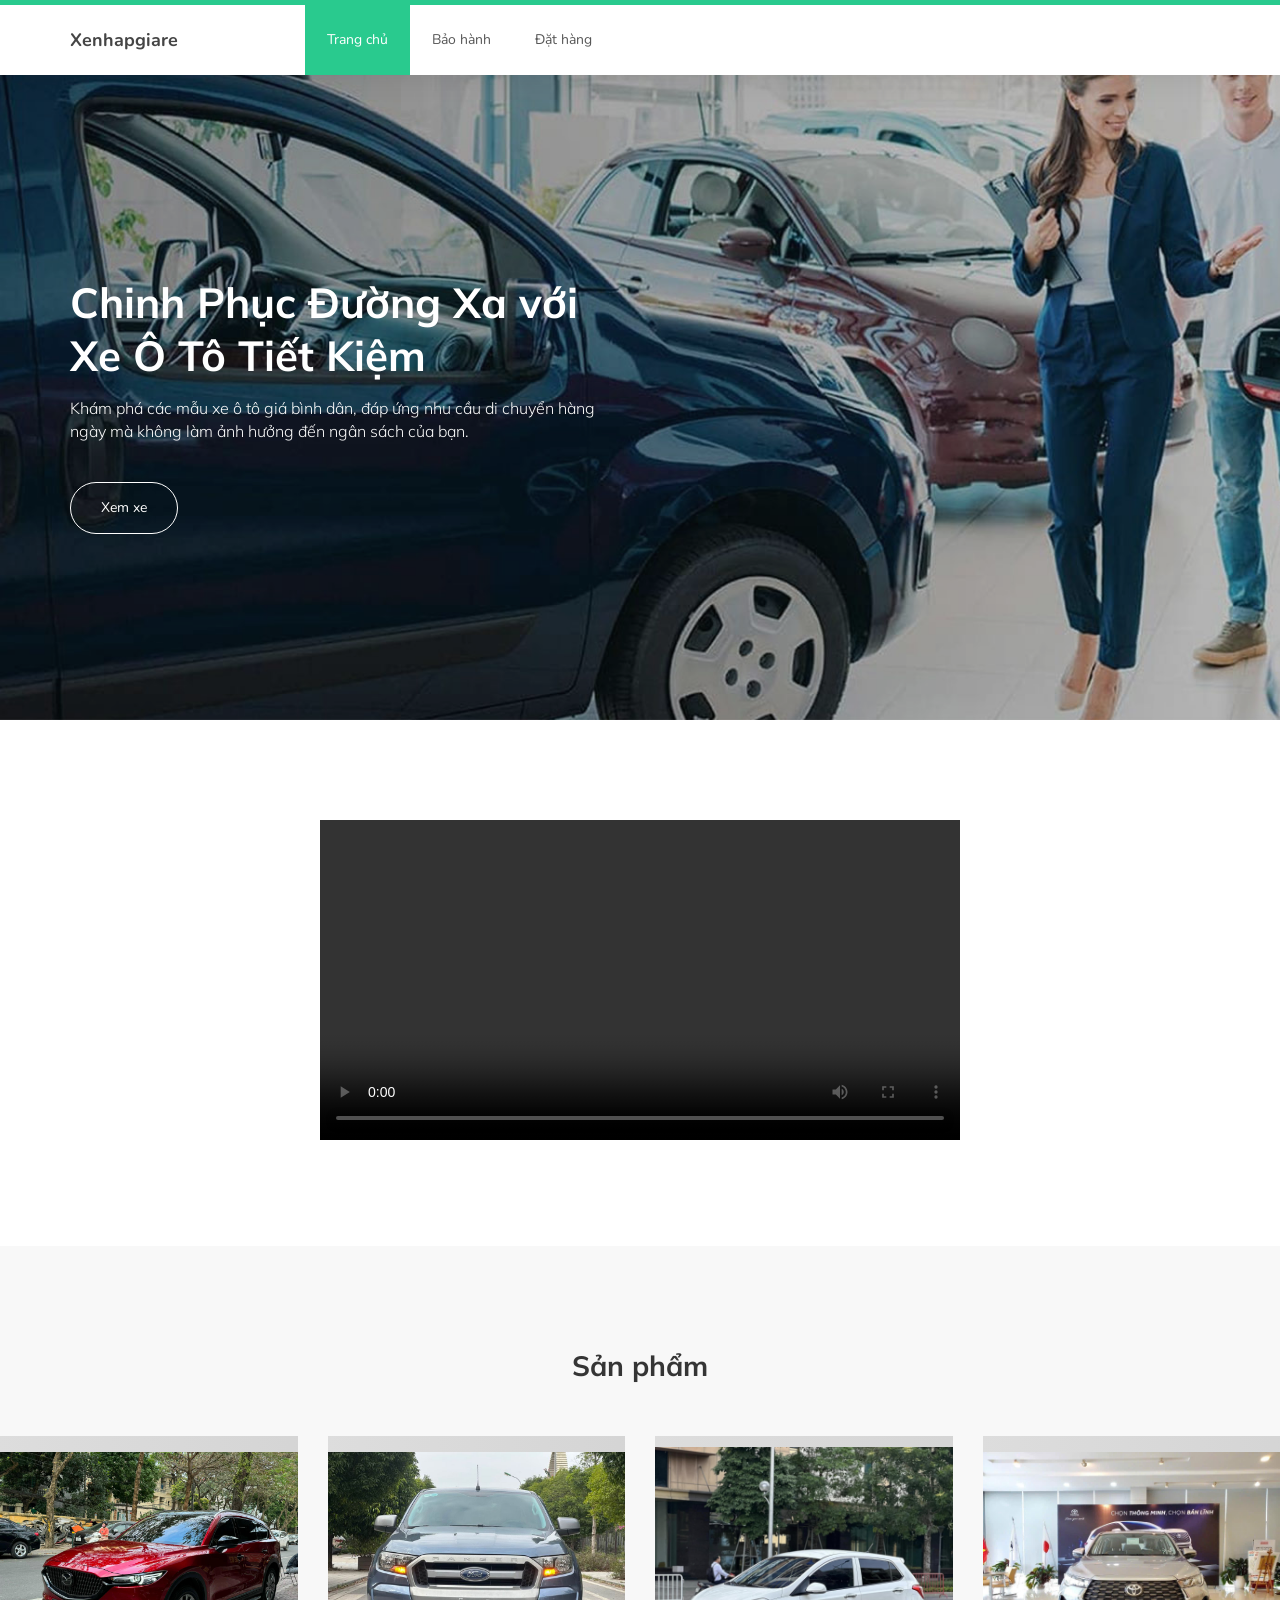
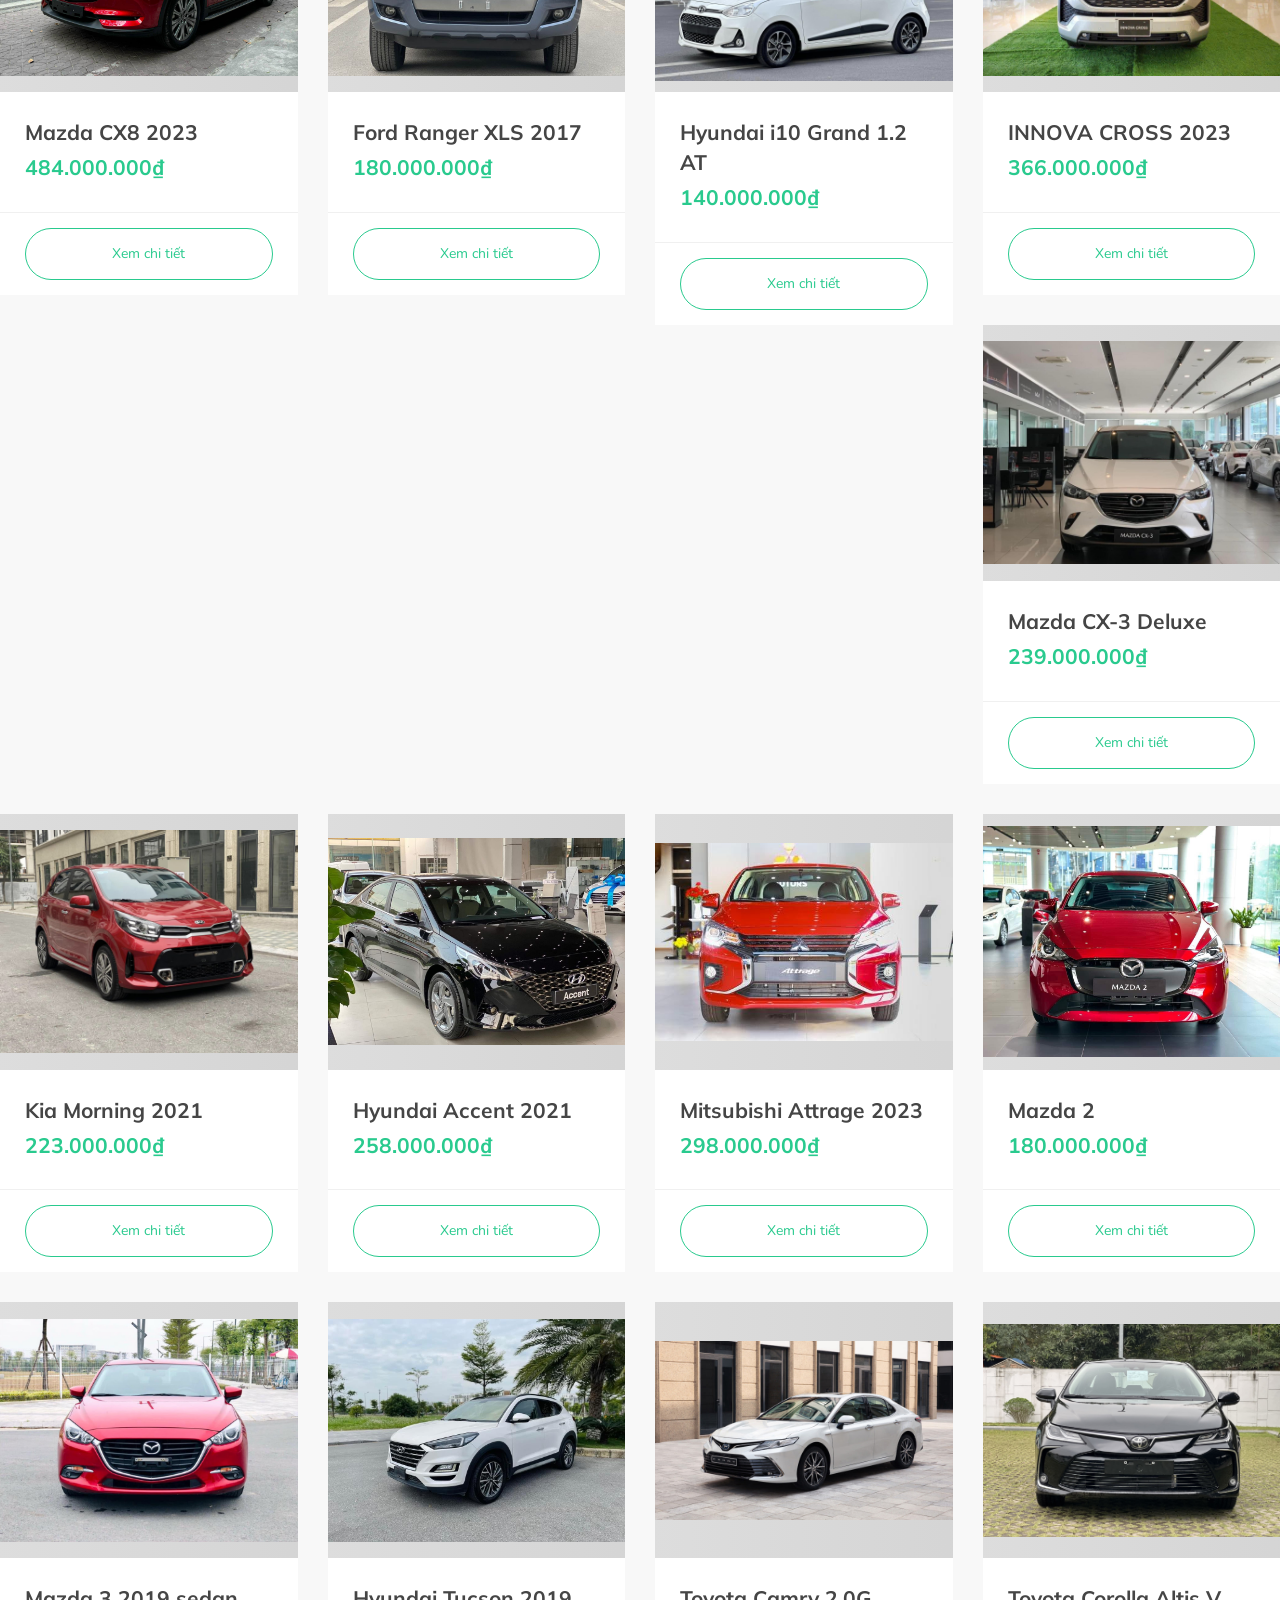
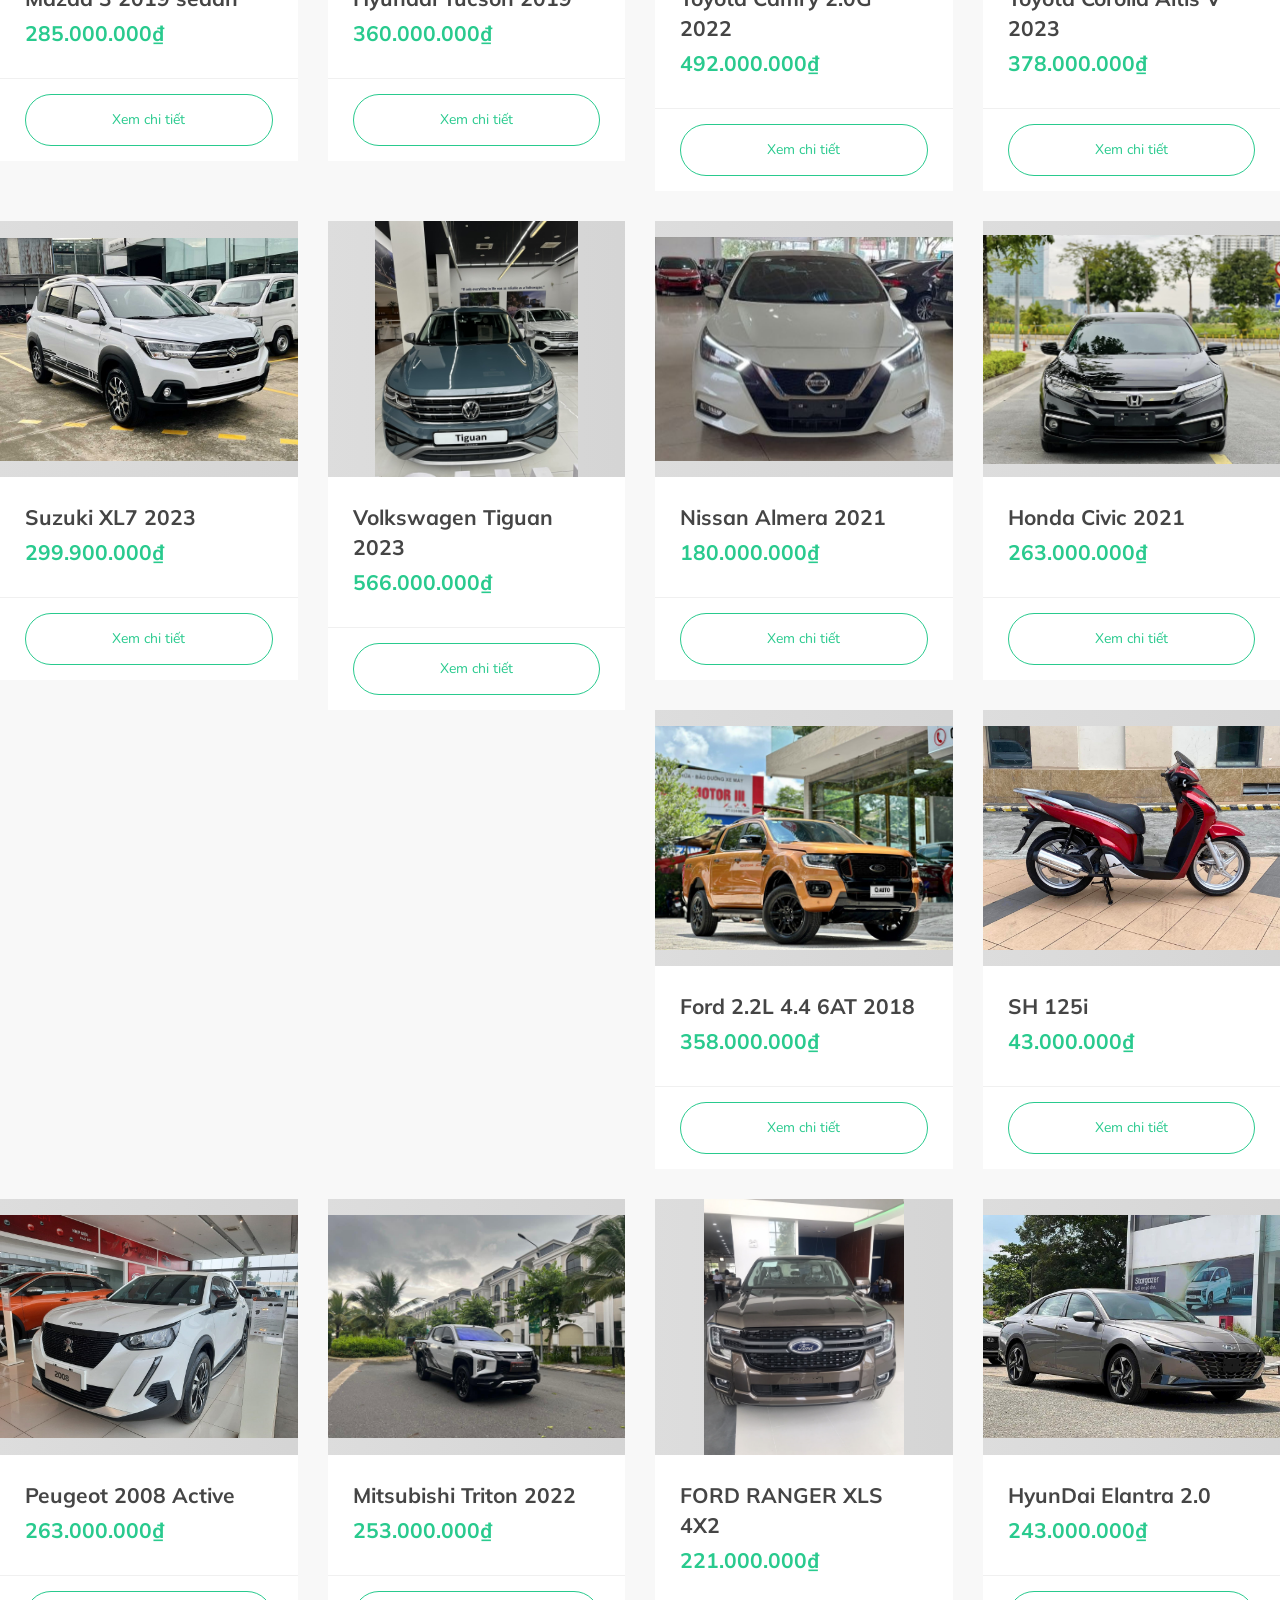
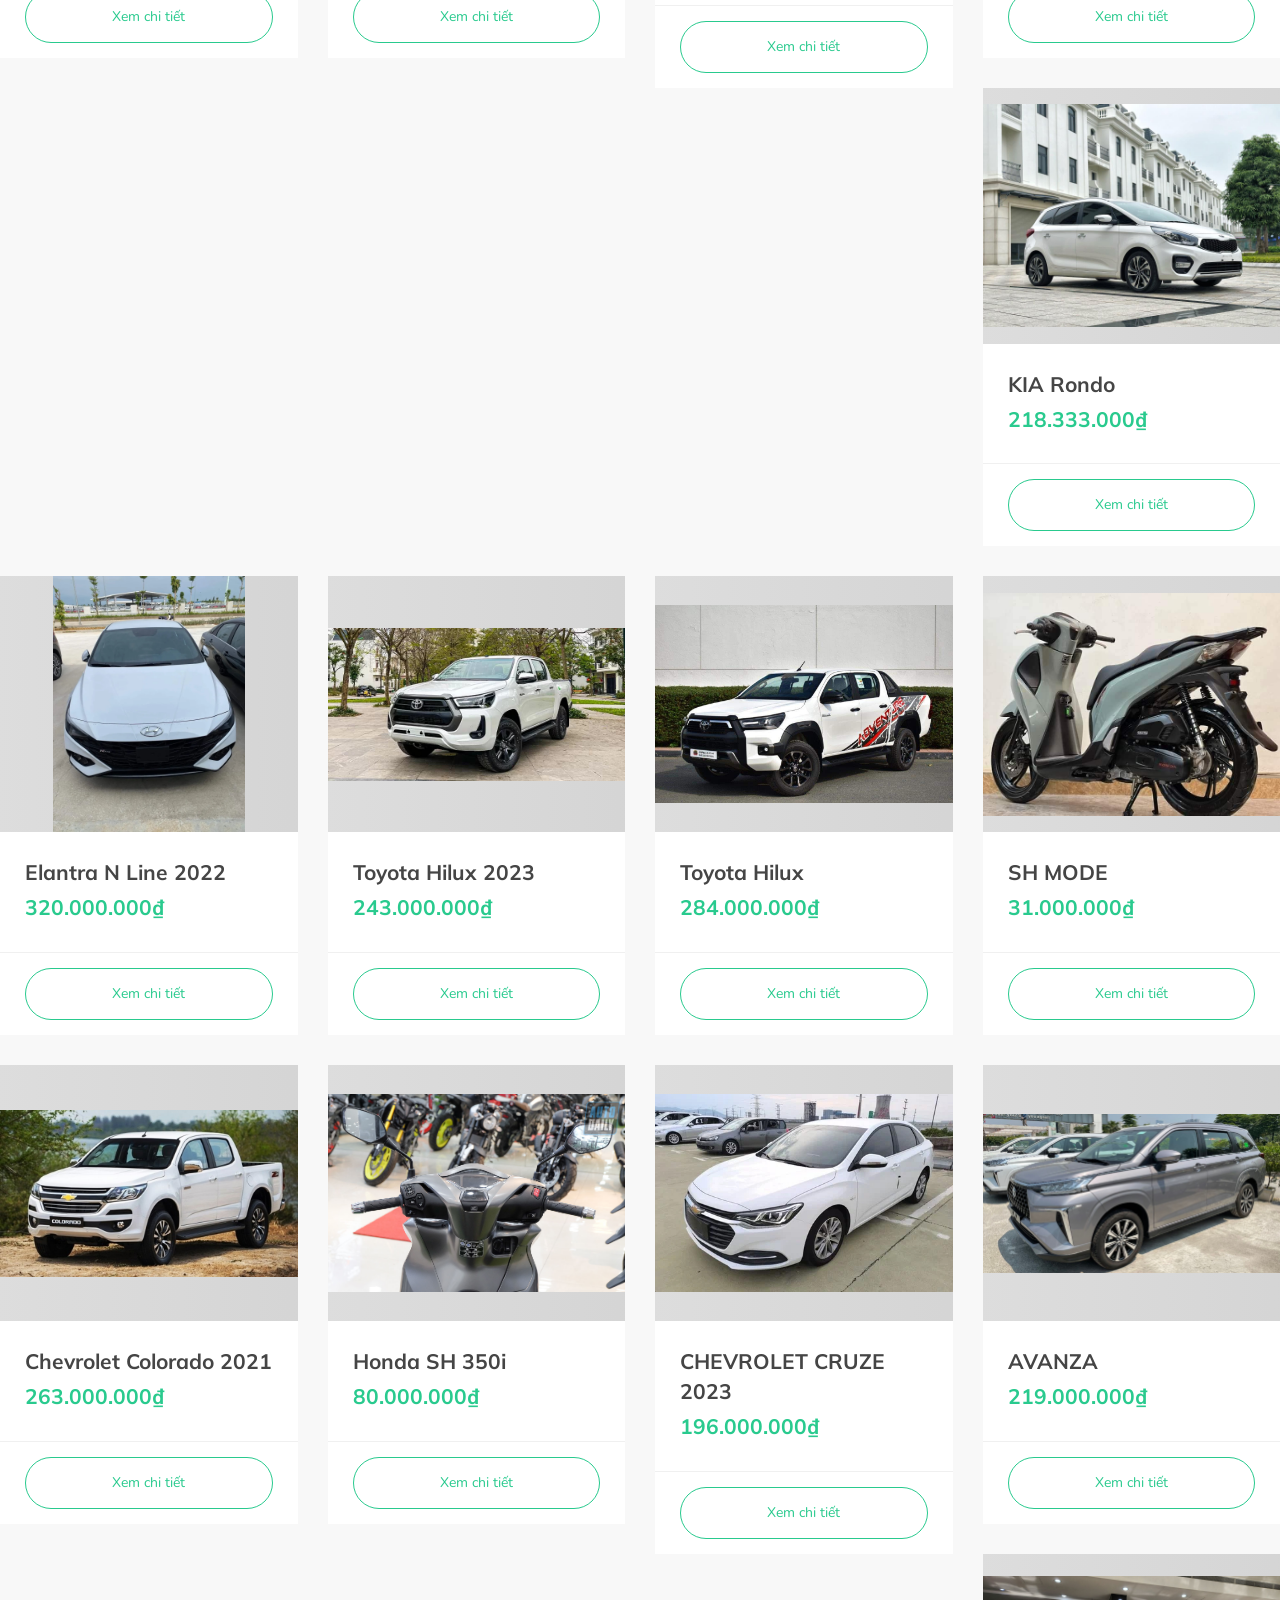
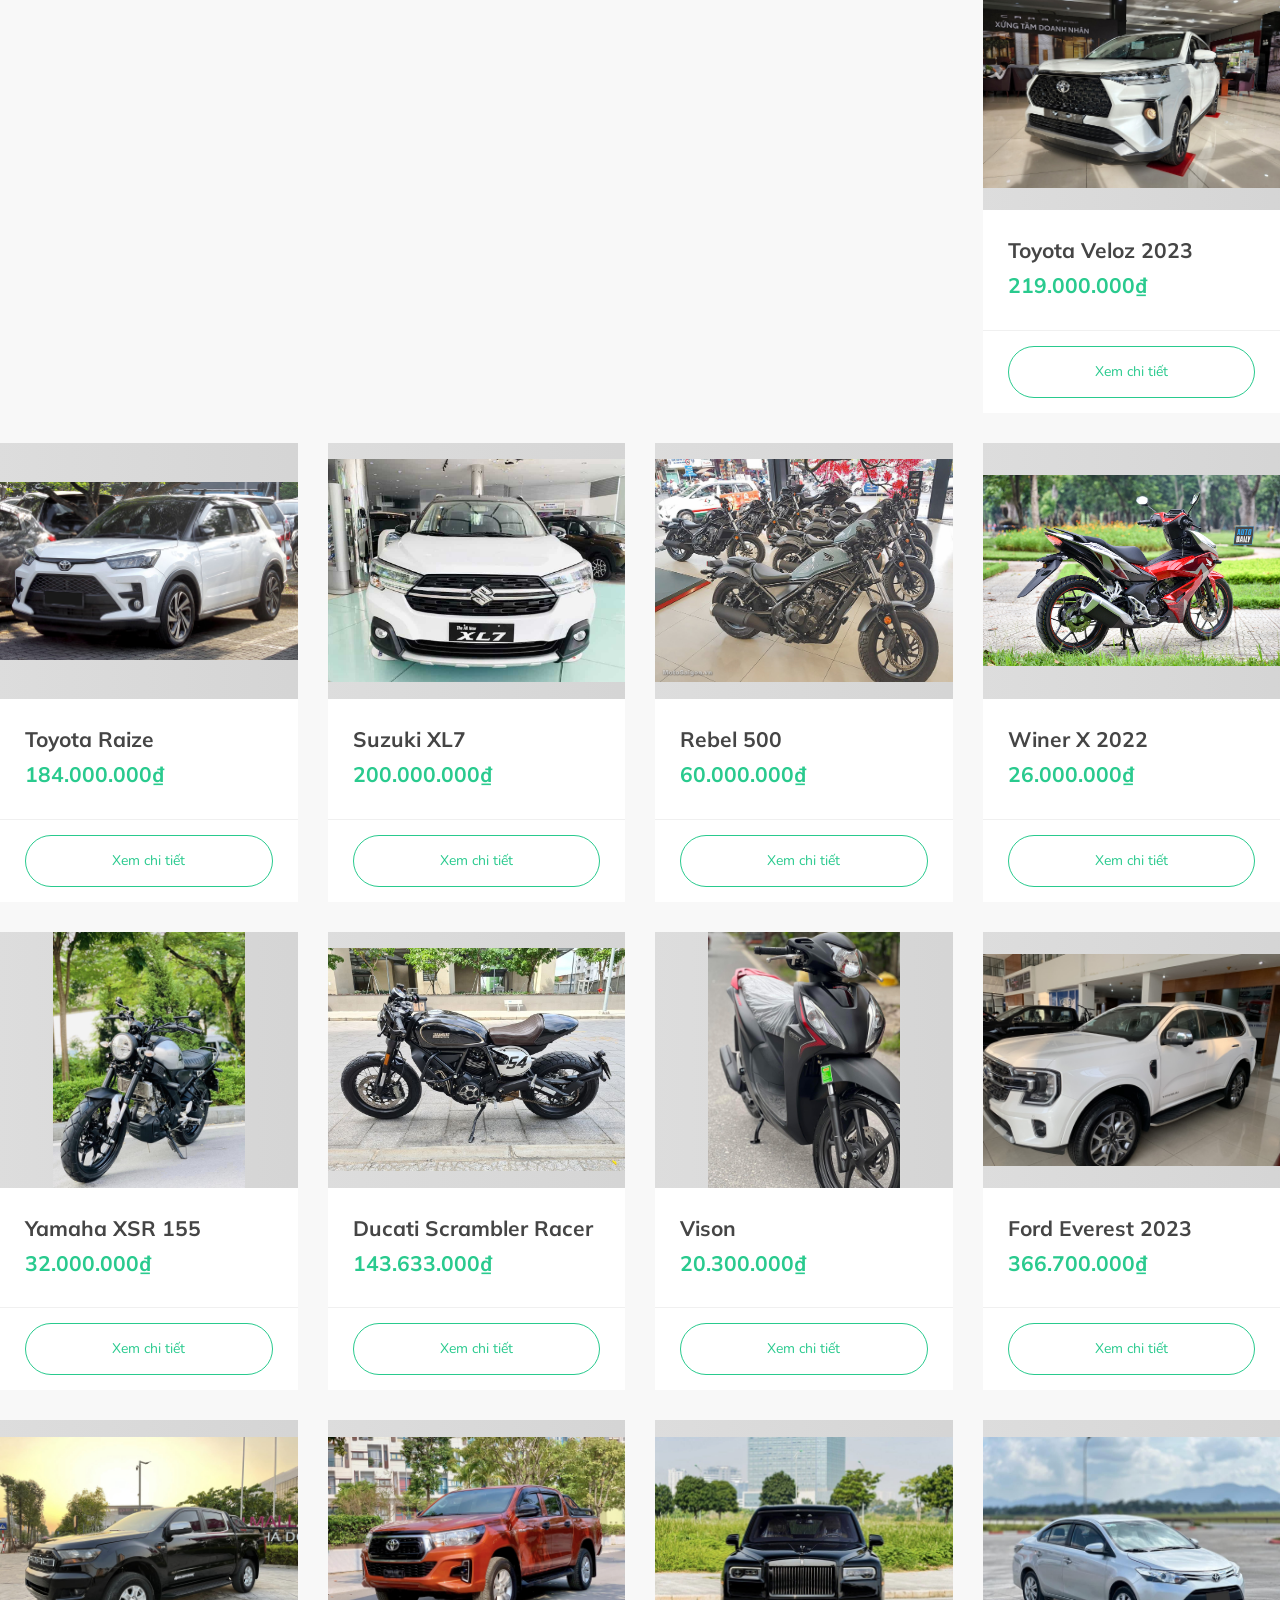
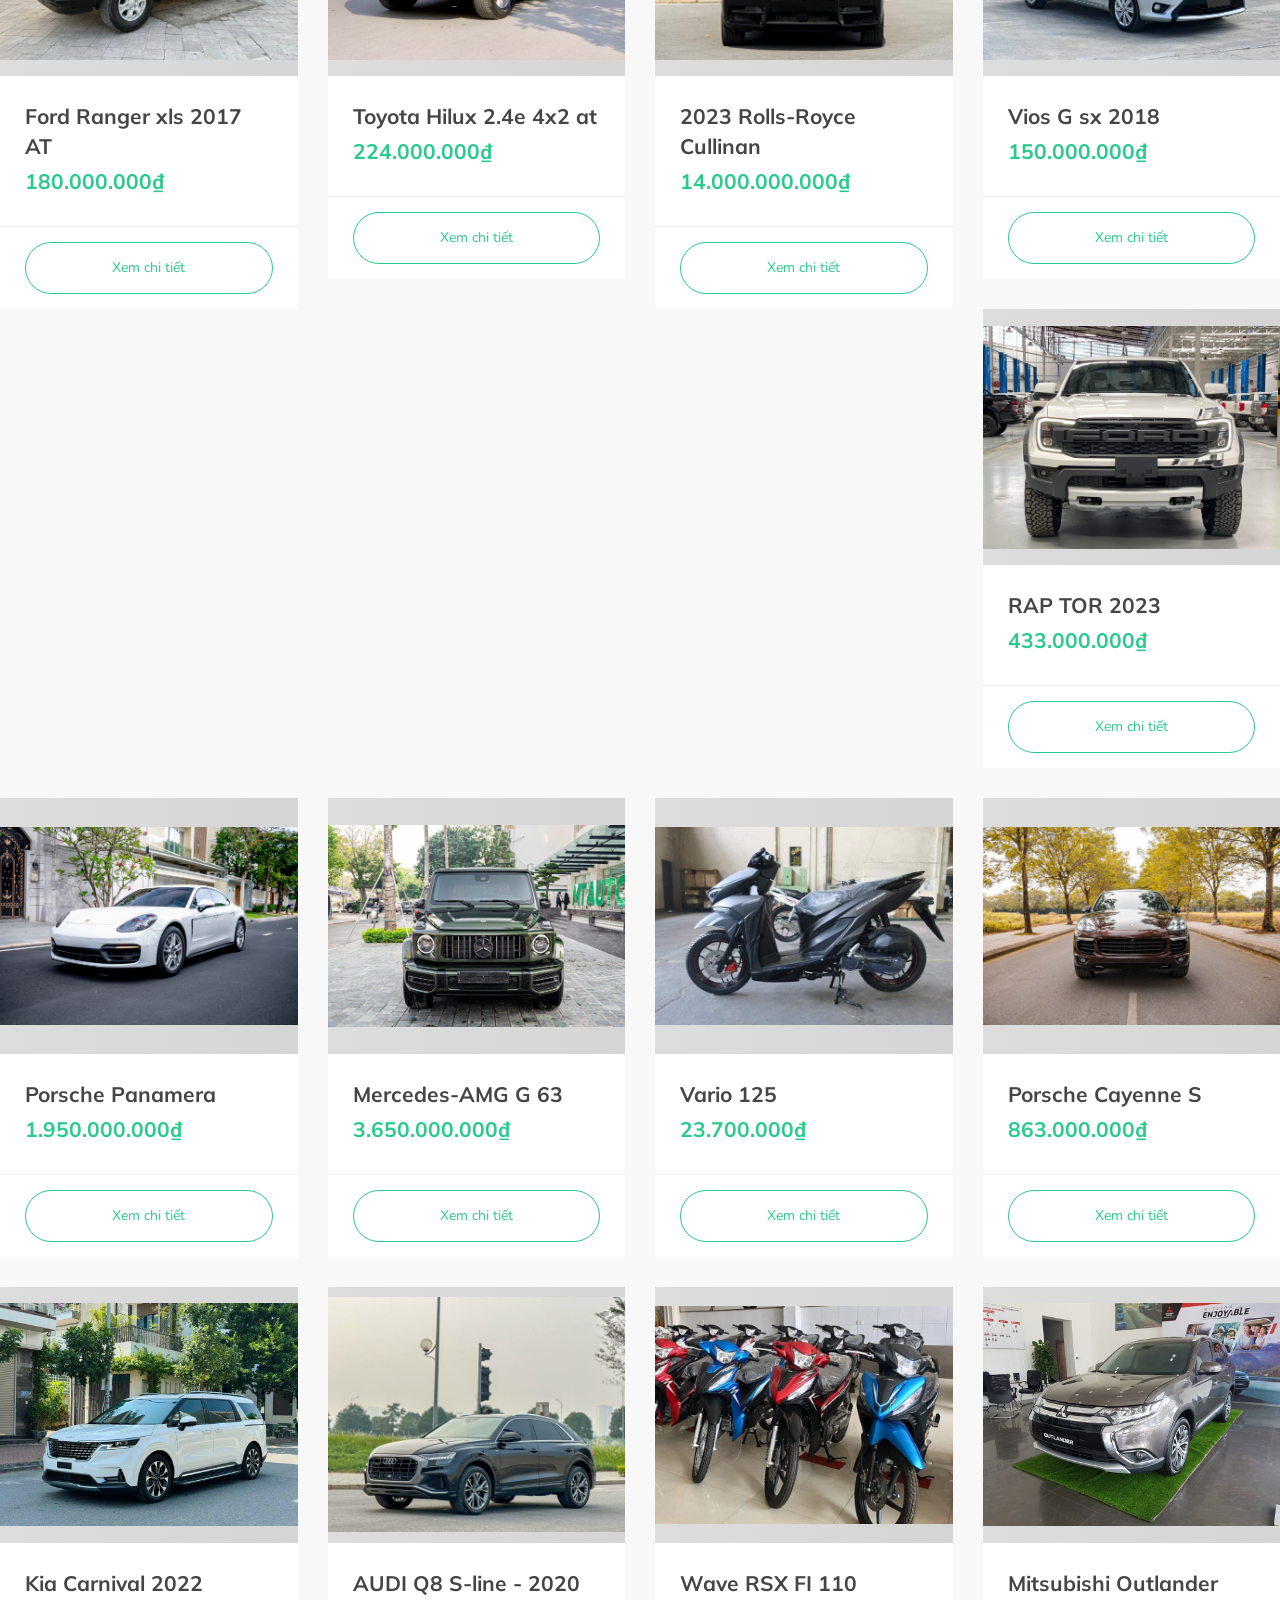
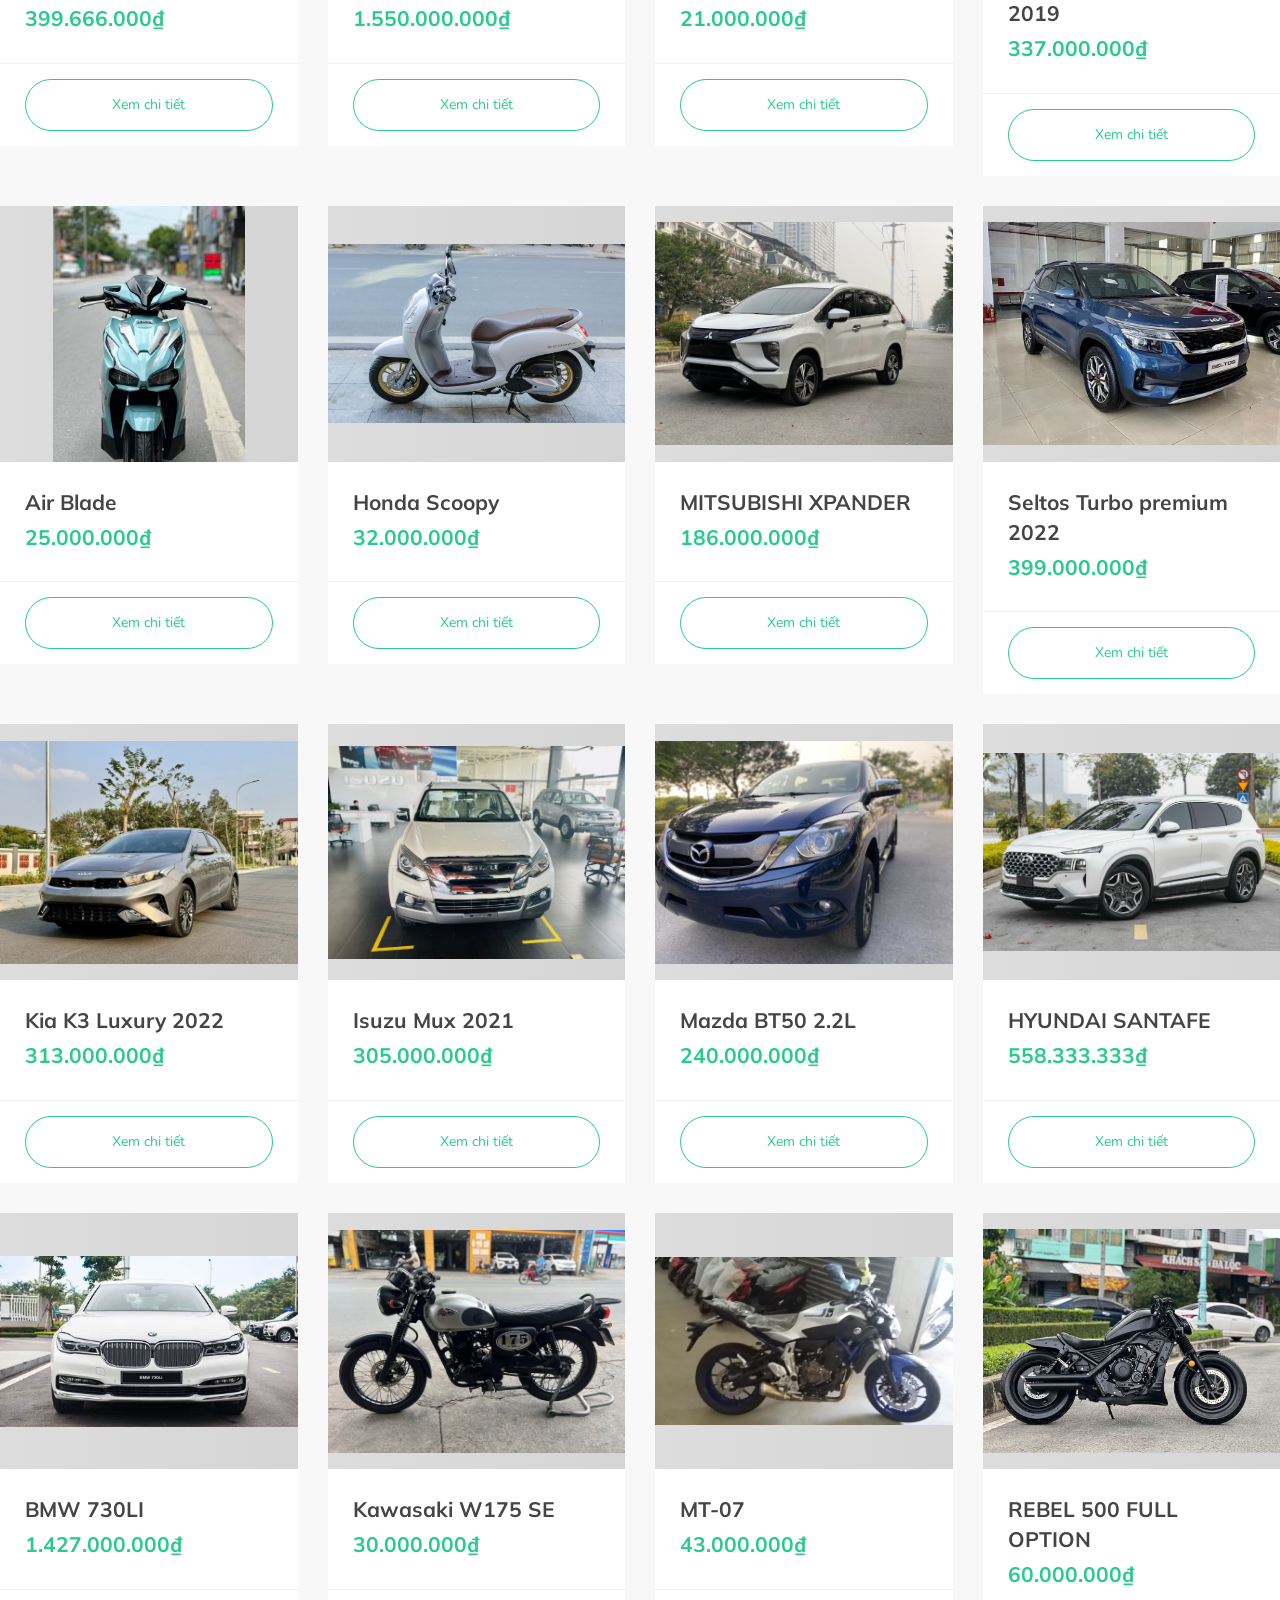
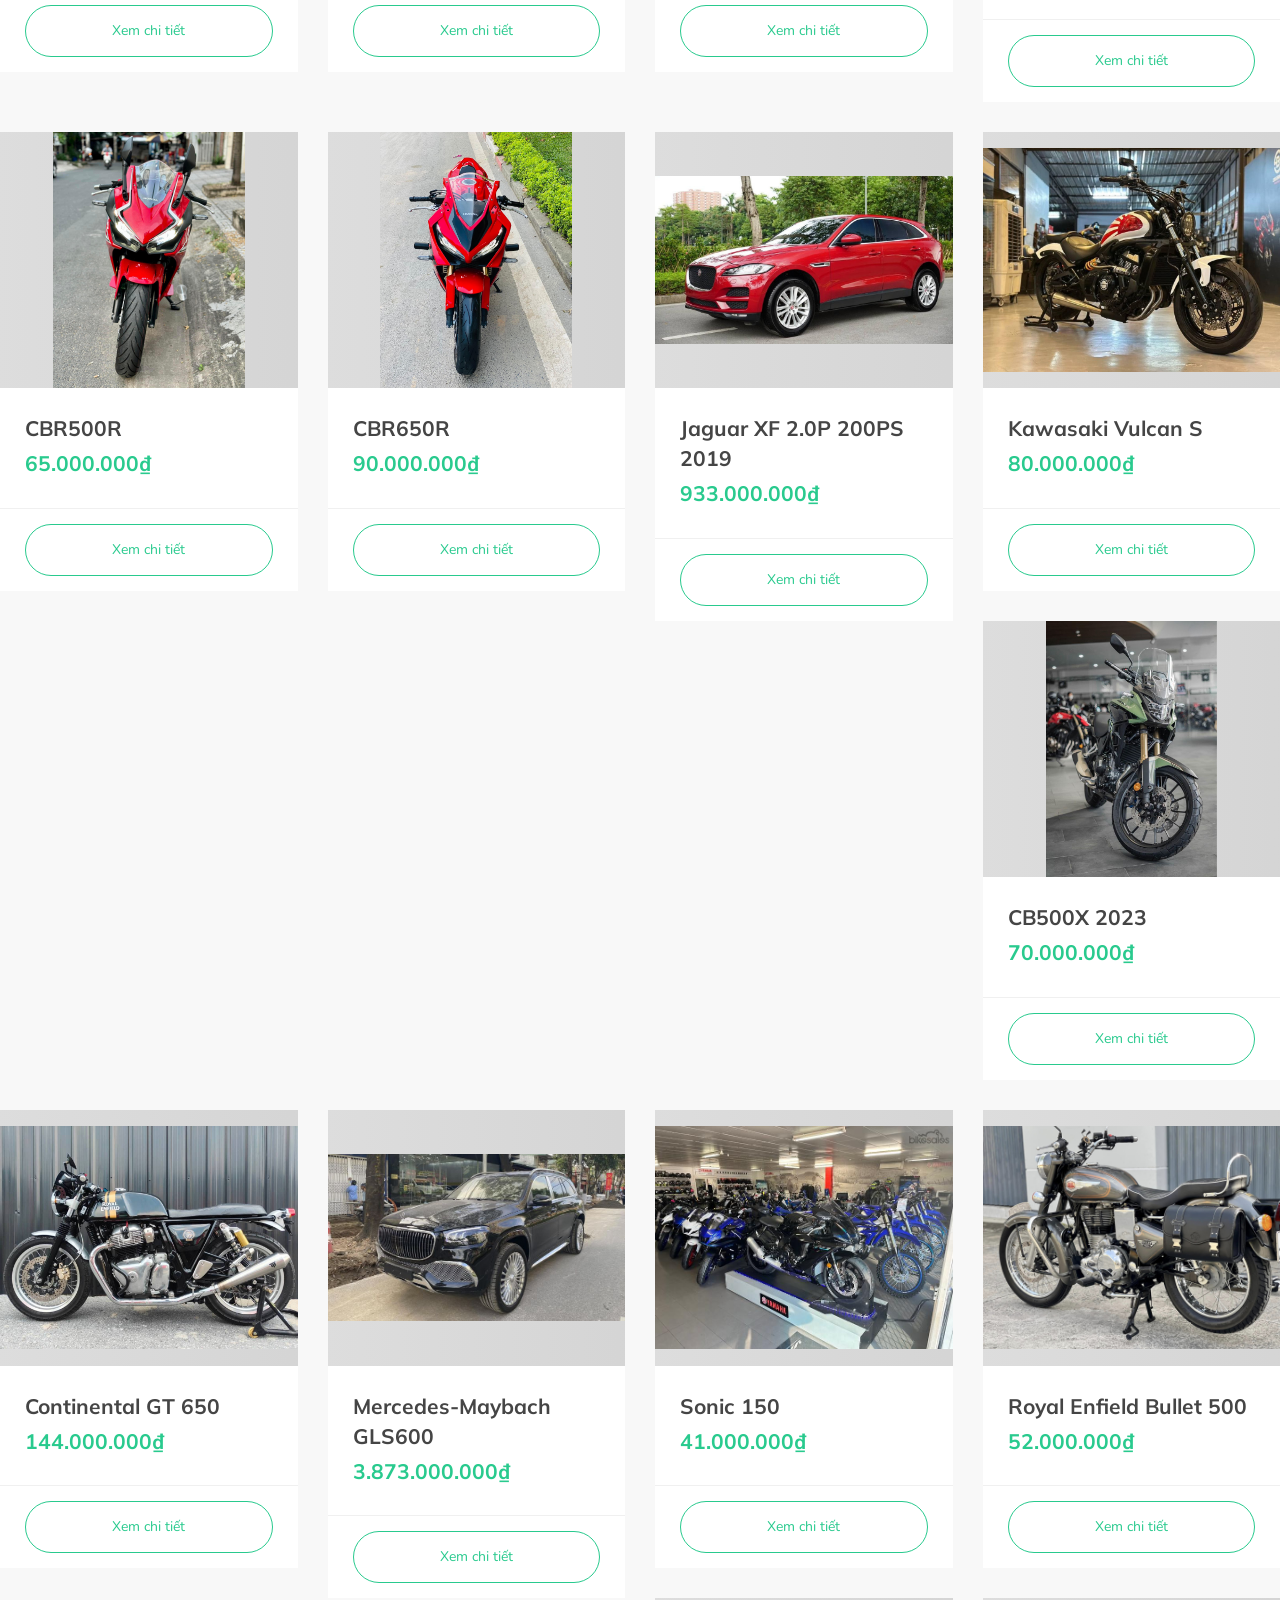
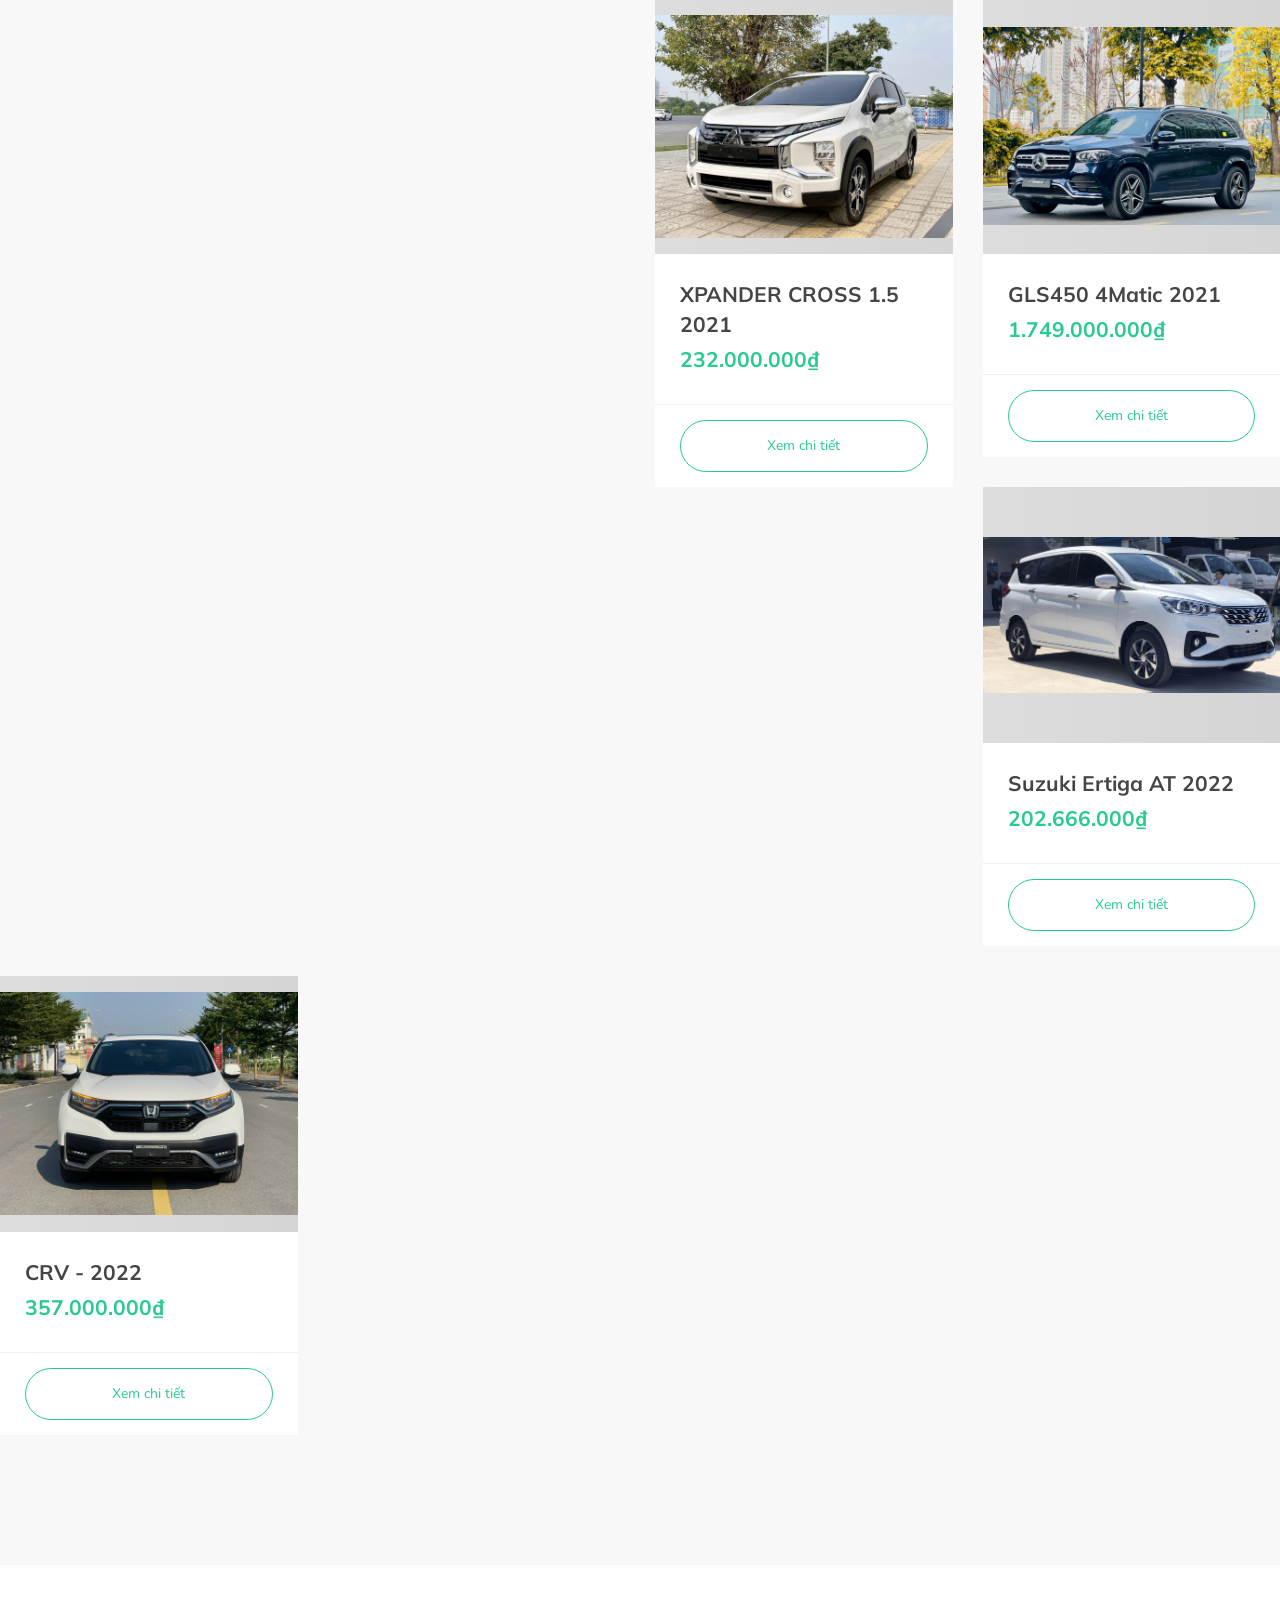
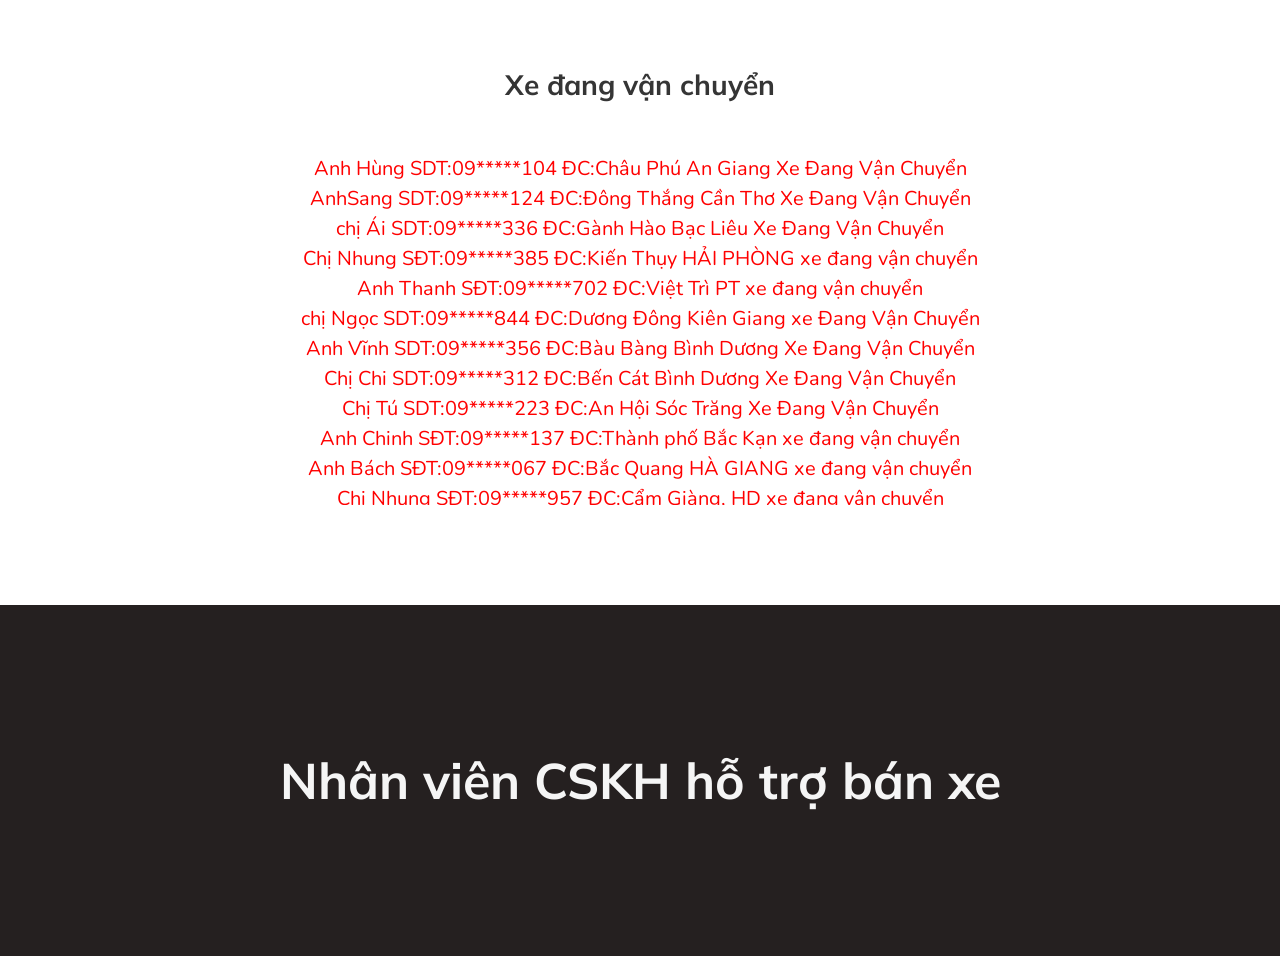
==== commit e6cf38db: "Update sdt" ====
--- a/index.html
+++ b/index.html
@@ -884,8 +884,7 @@
         <div class="row">
           <div class="col-md-12 col-sm-12">
             <div class="text-center">
-              <a href="tel:+84866023206"><h2>Nhân viên CSKH hỗ trợ bán xe</h2></a>
-              <a href="https://m.me/hongphuocgiare"><h2> Liên hệ qua message </h2></a>
+              <a href="tel:+84964423160"><h2>Nhân viên CSKH hỗ trợ bán xe</h2></a>
             </div>
           </div>
         </div>
